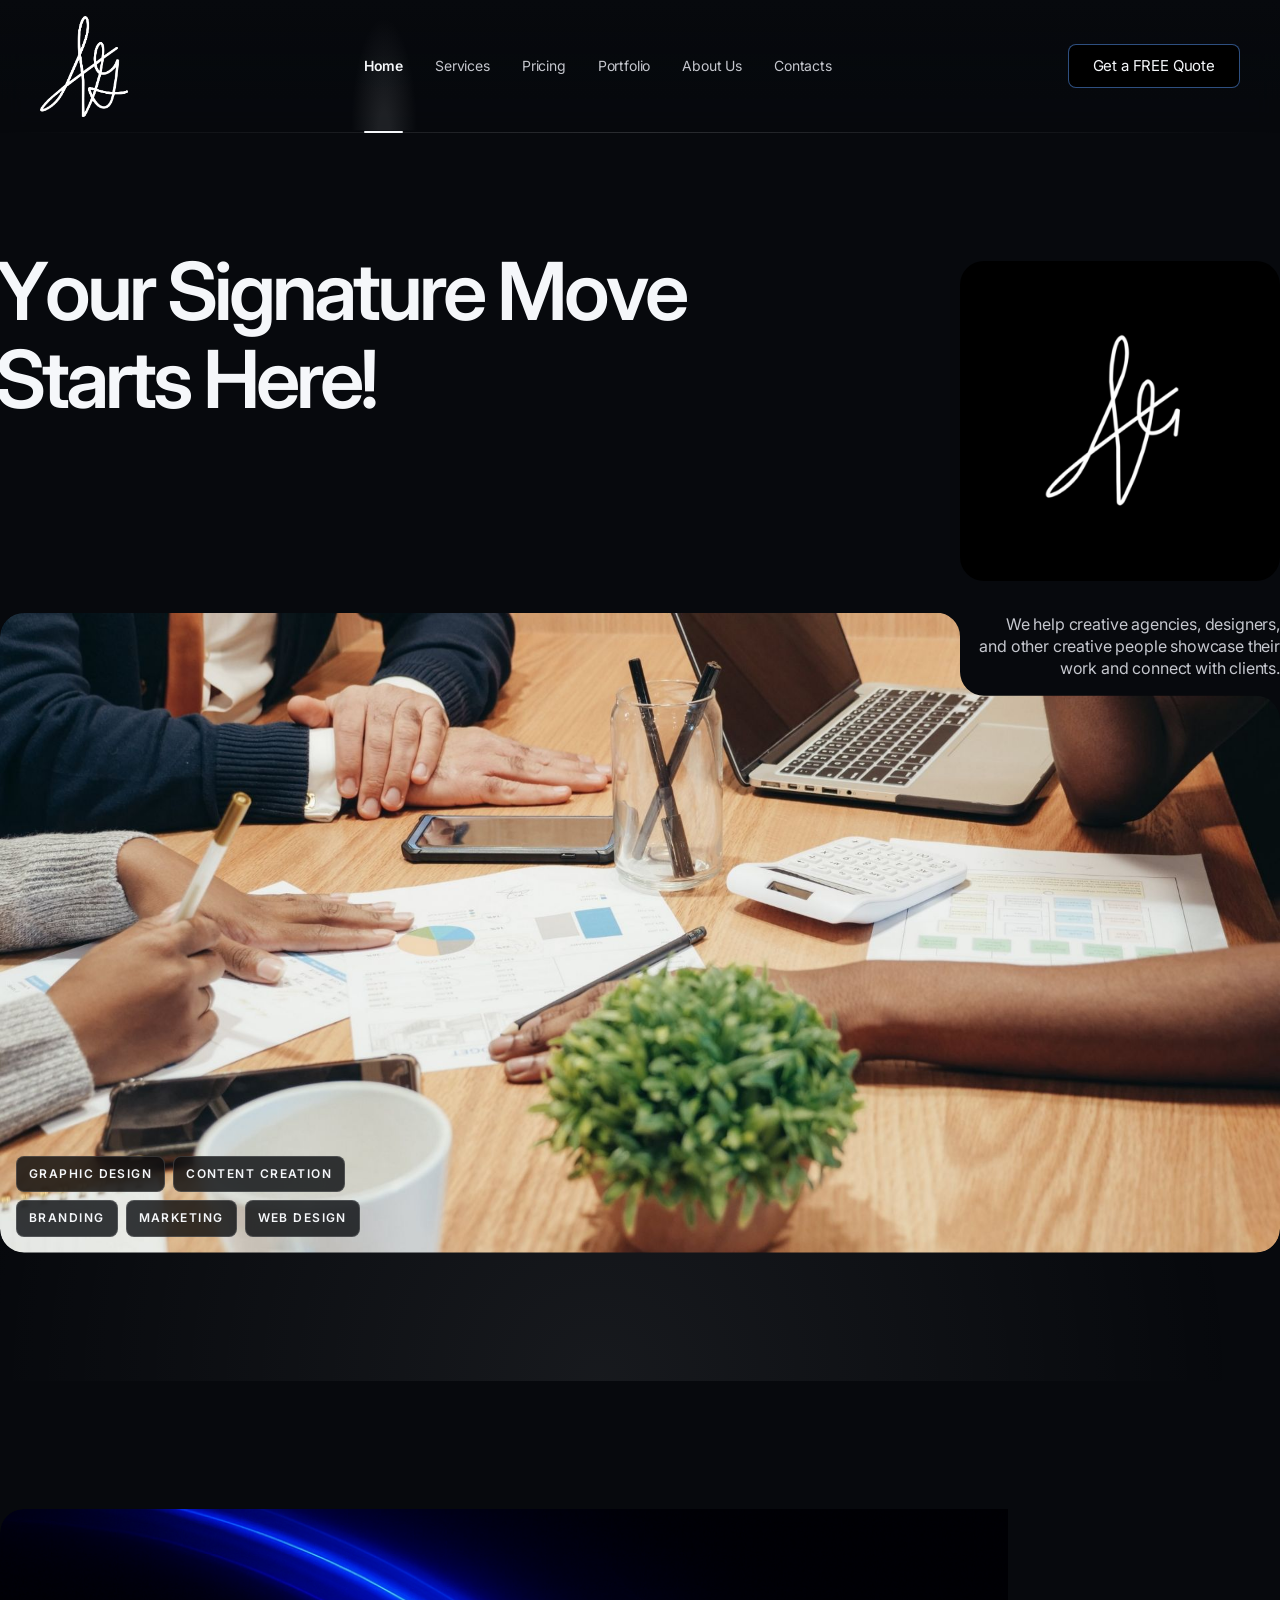
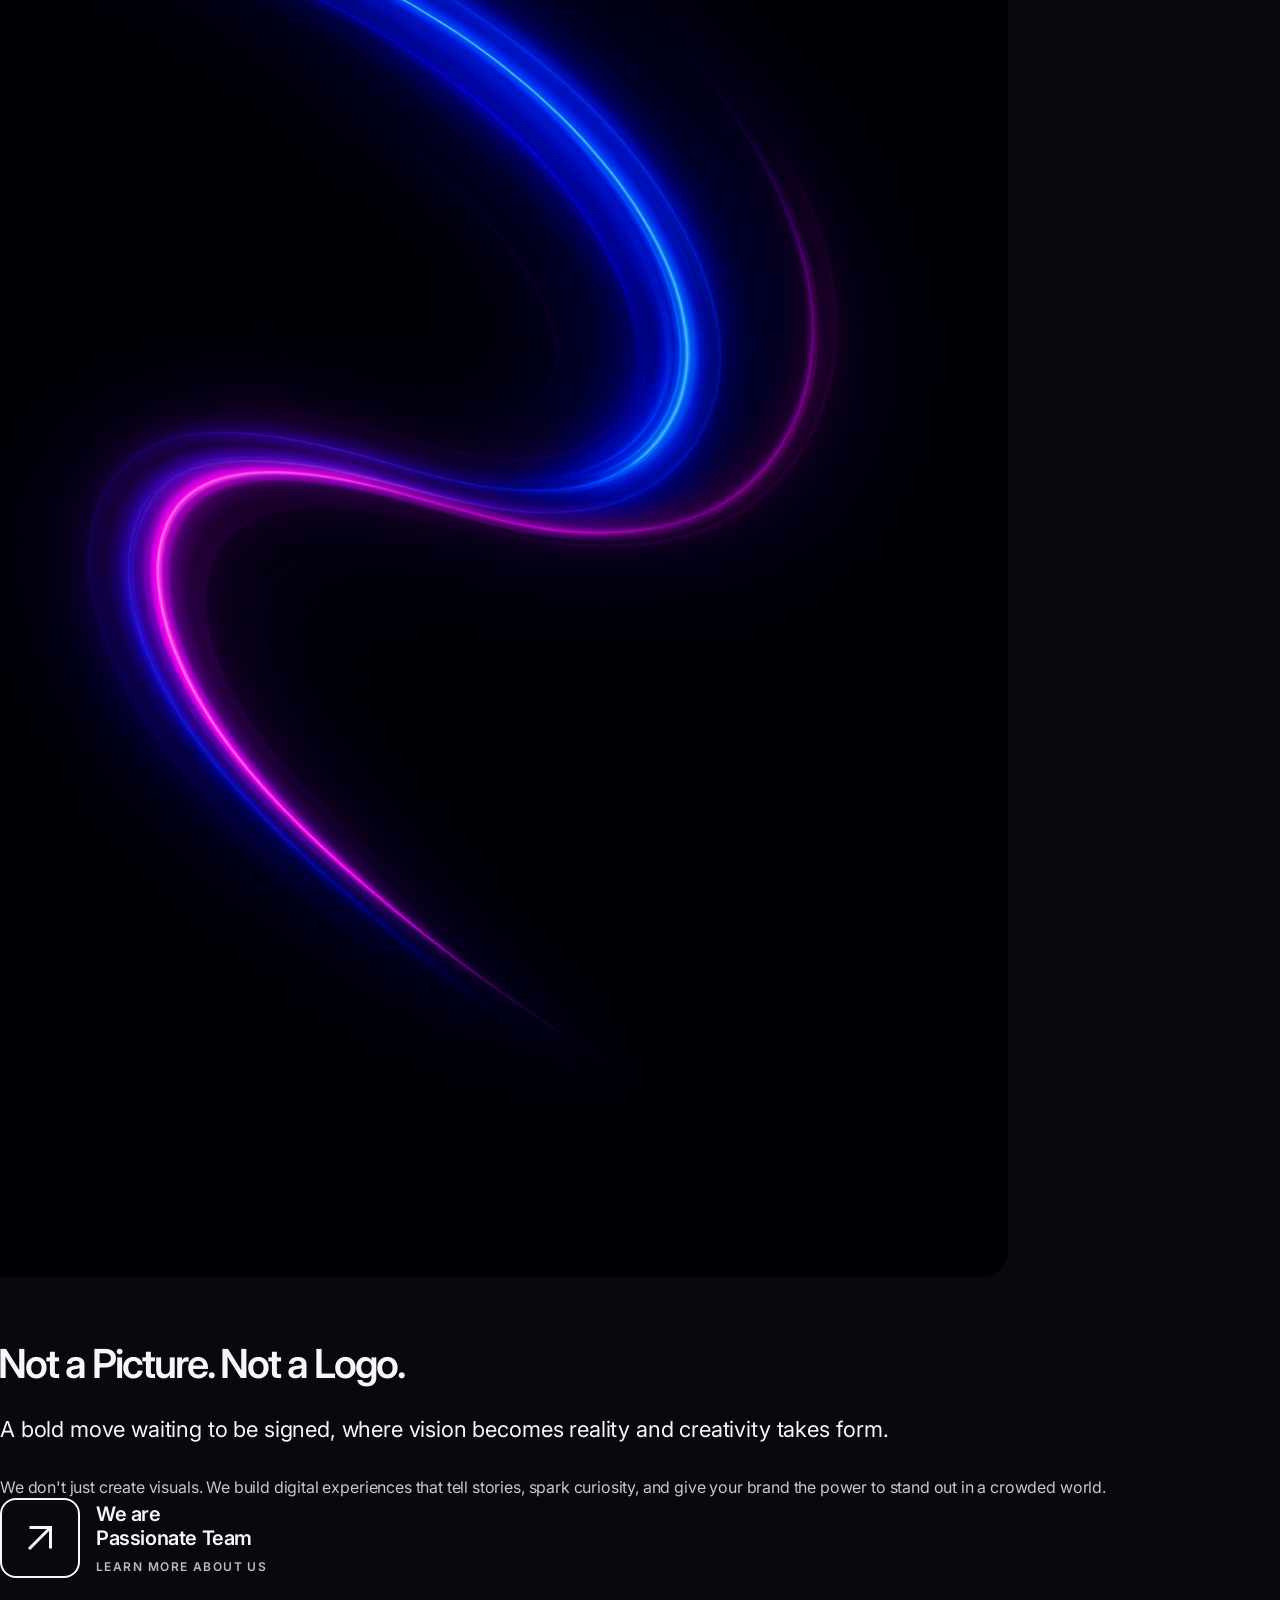
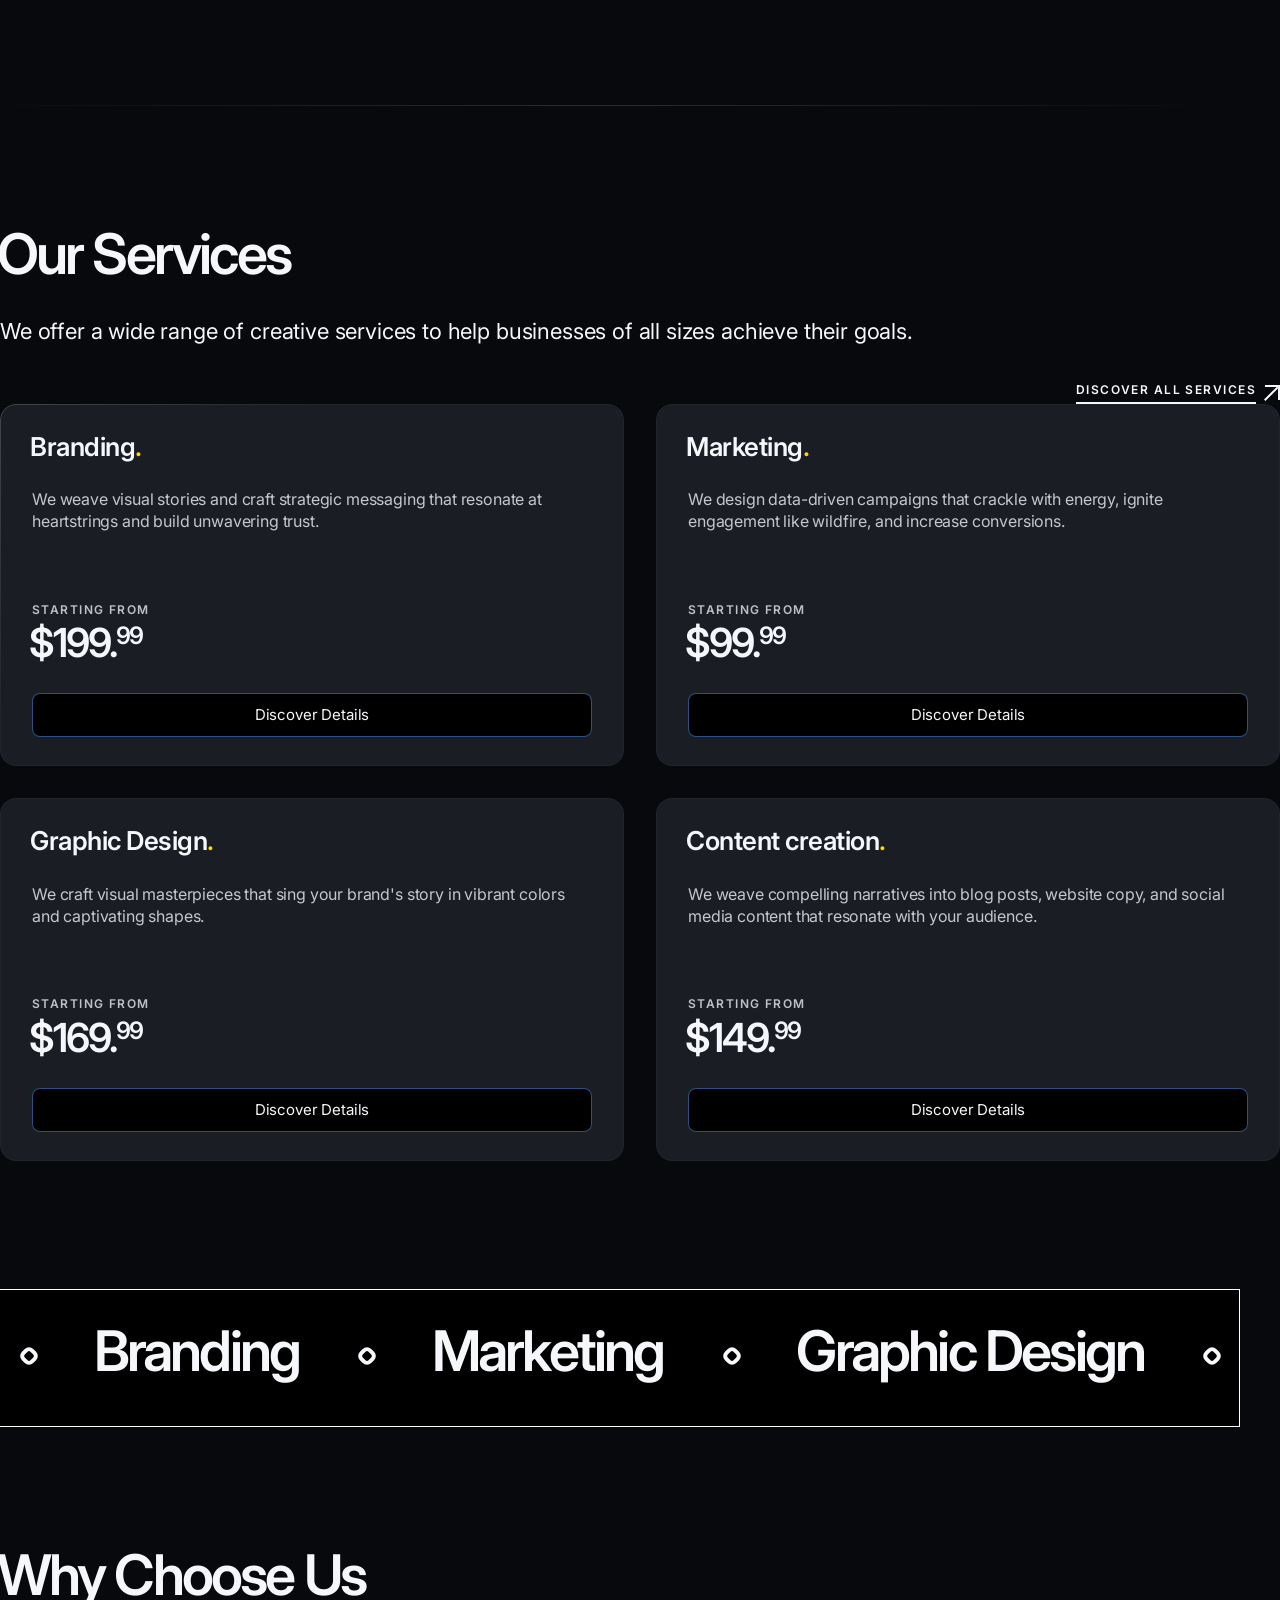
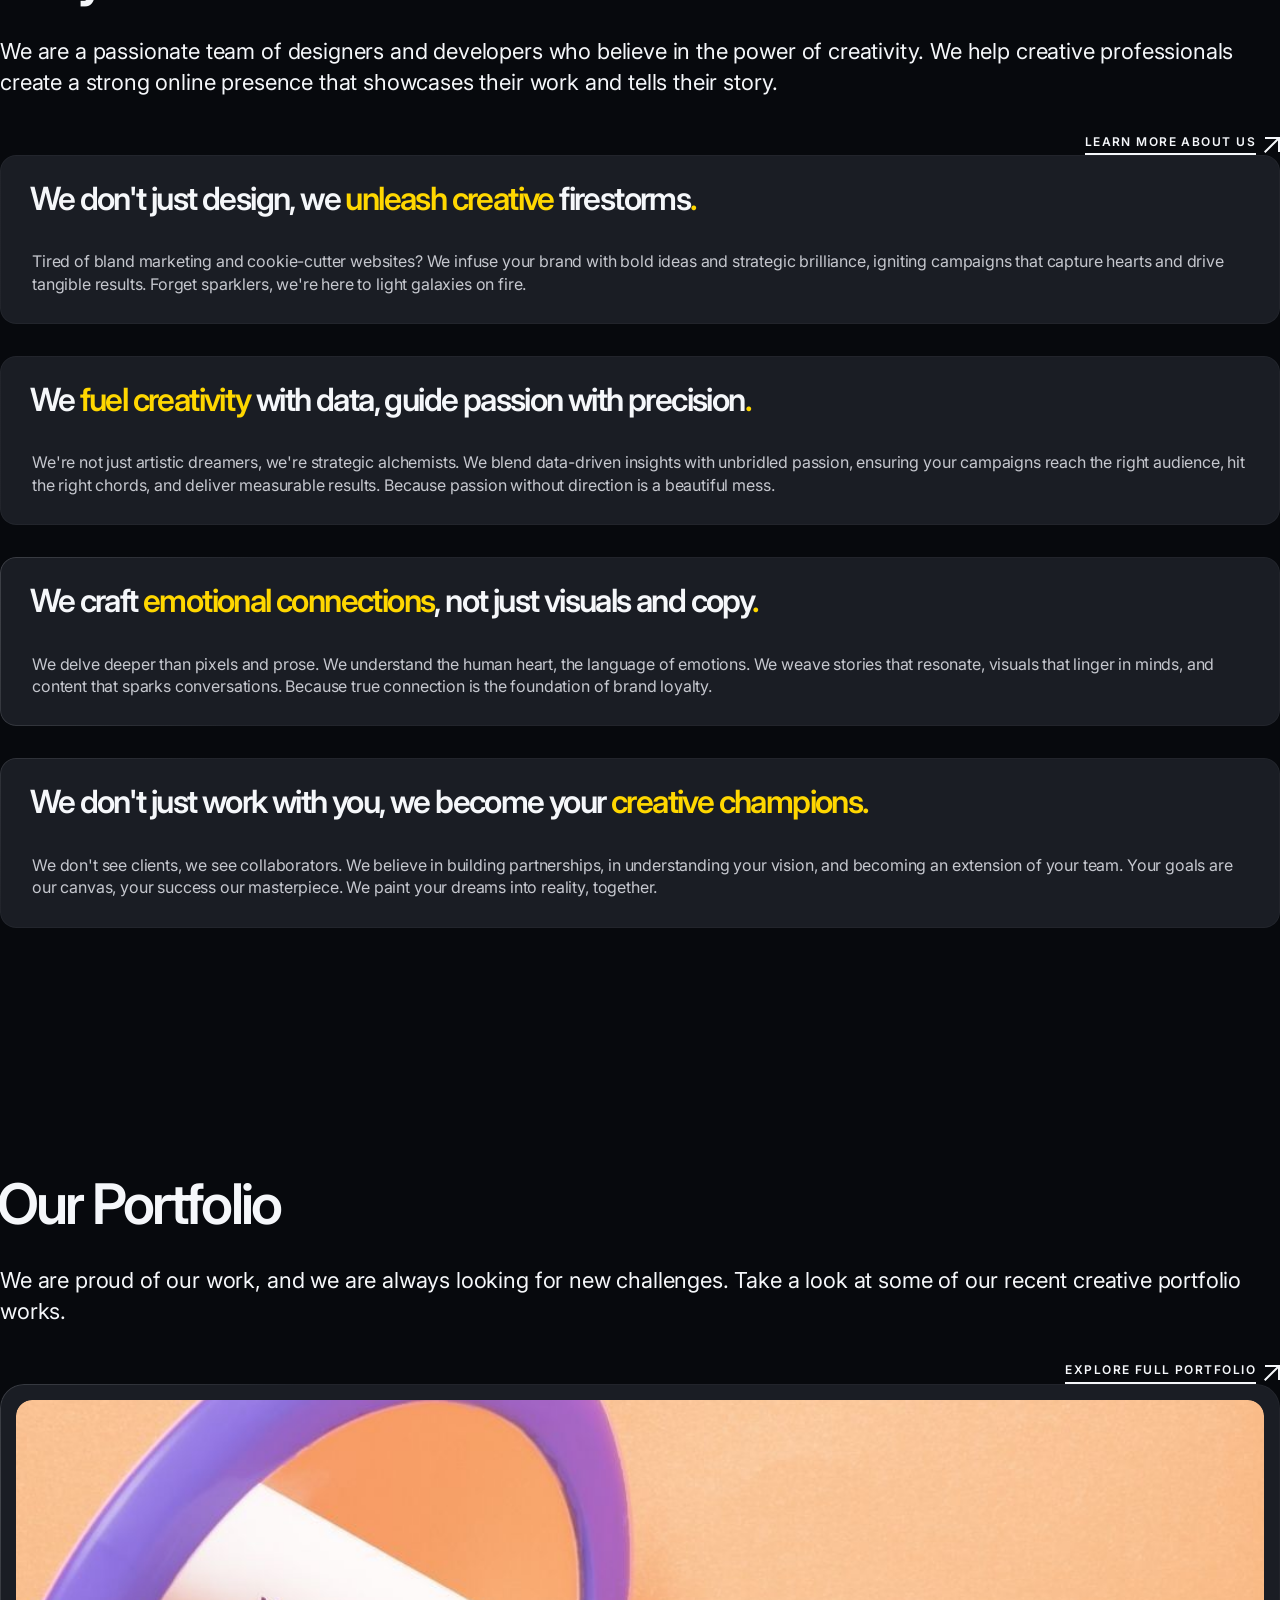
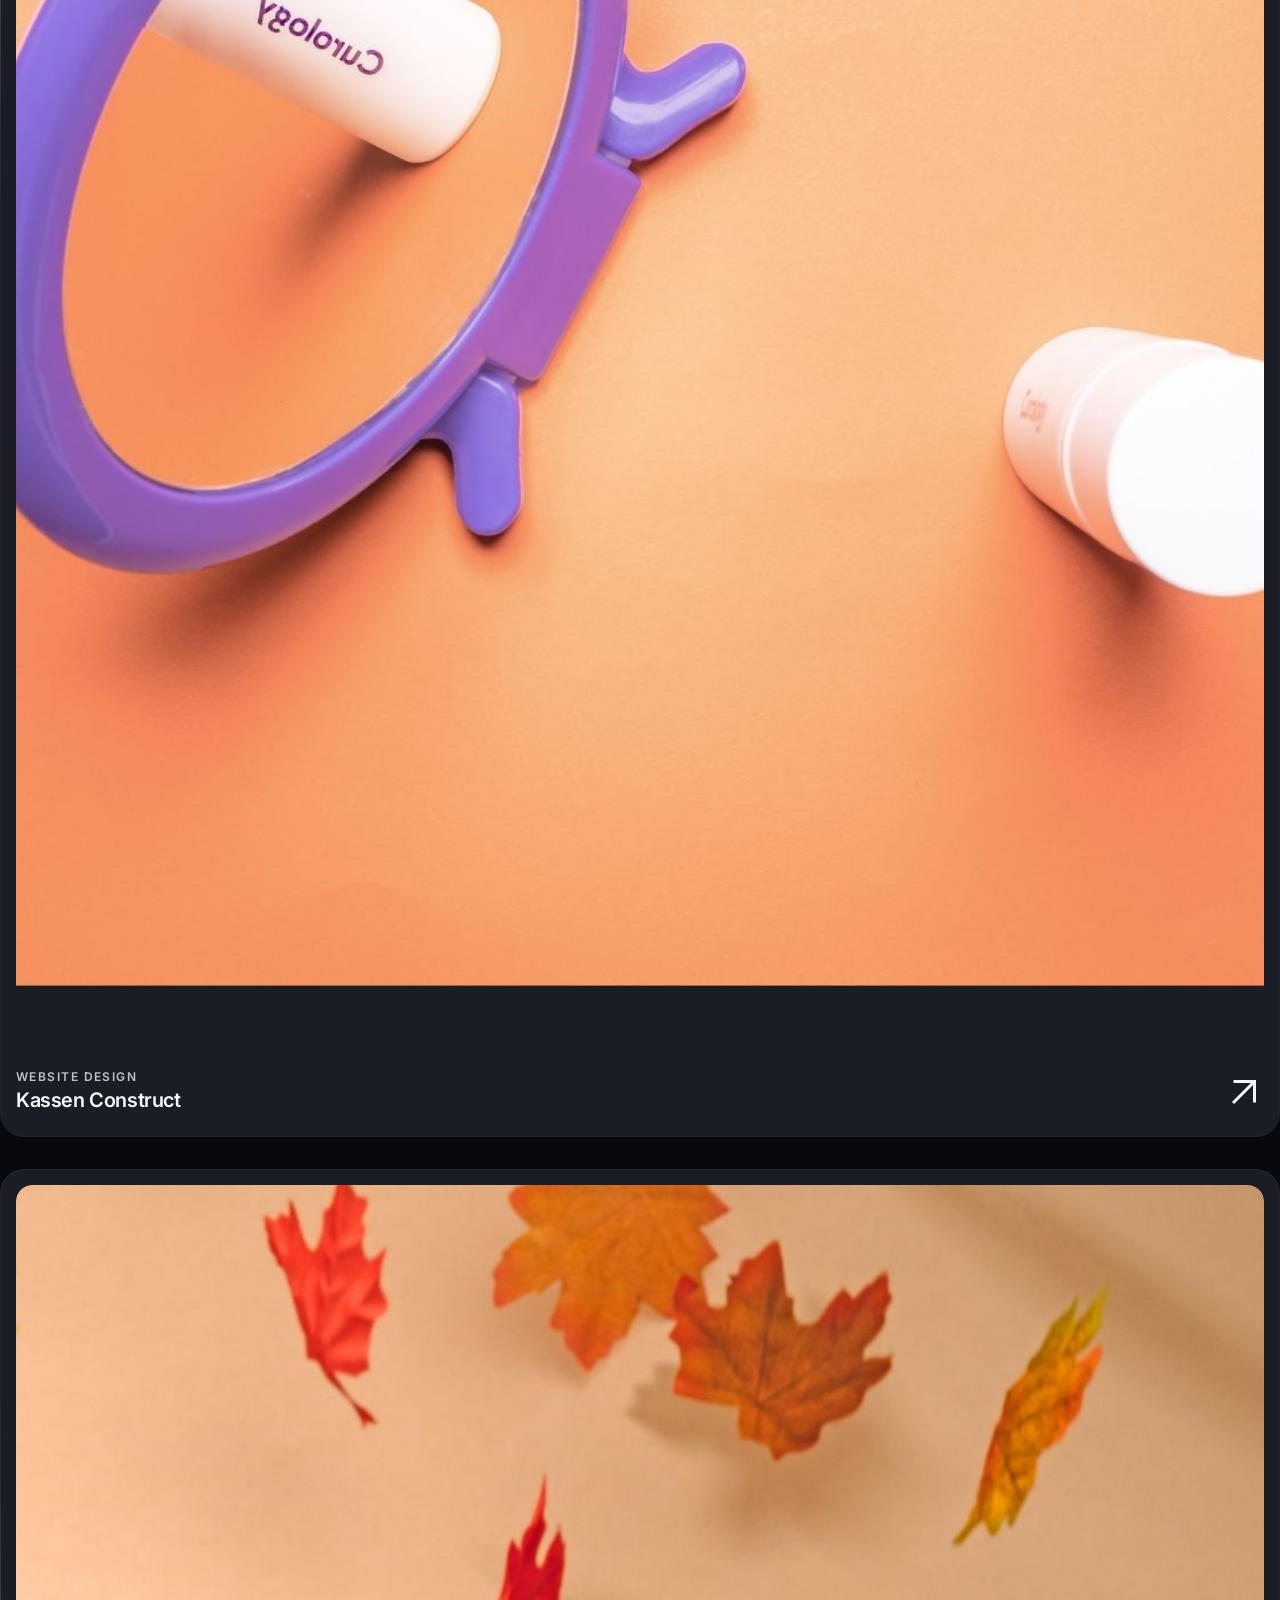
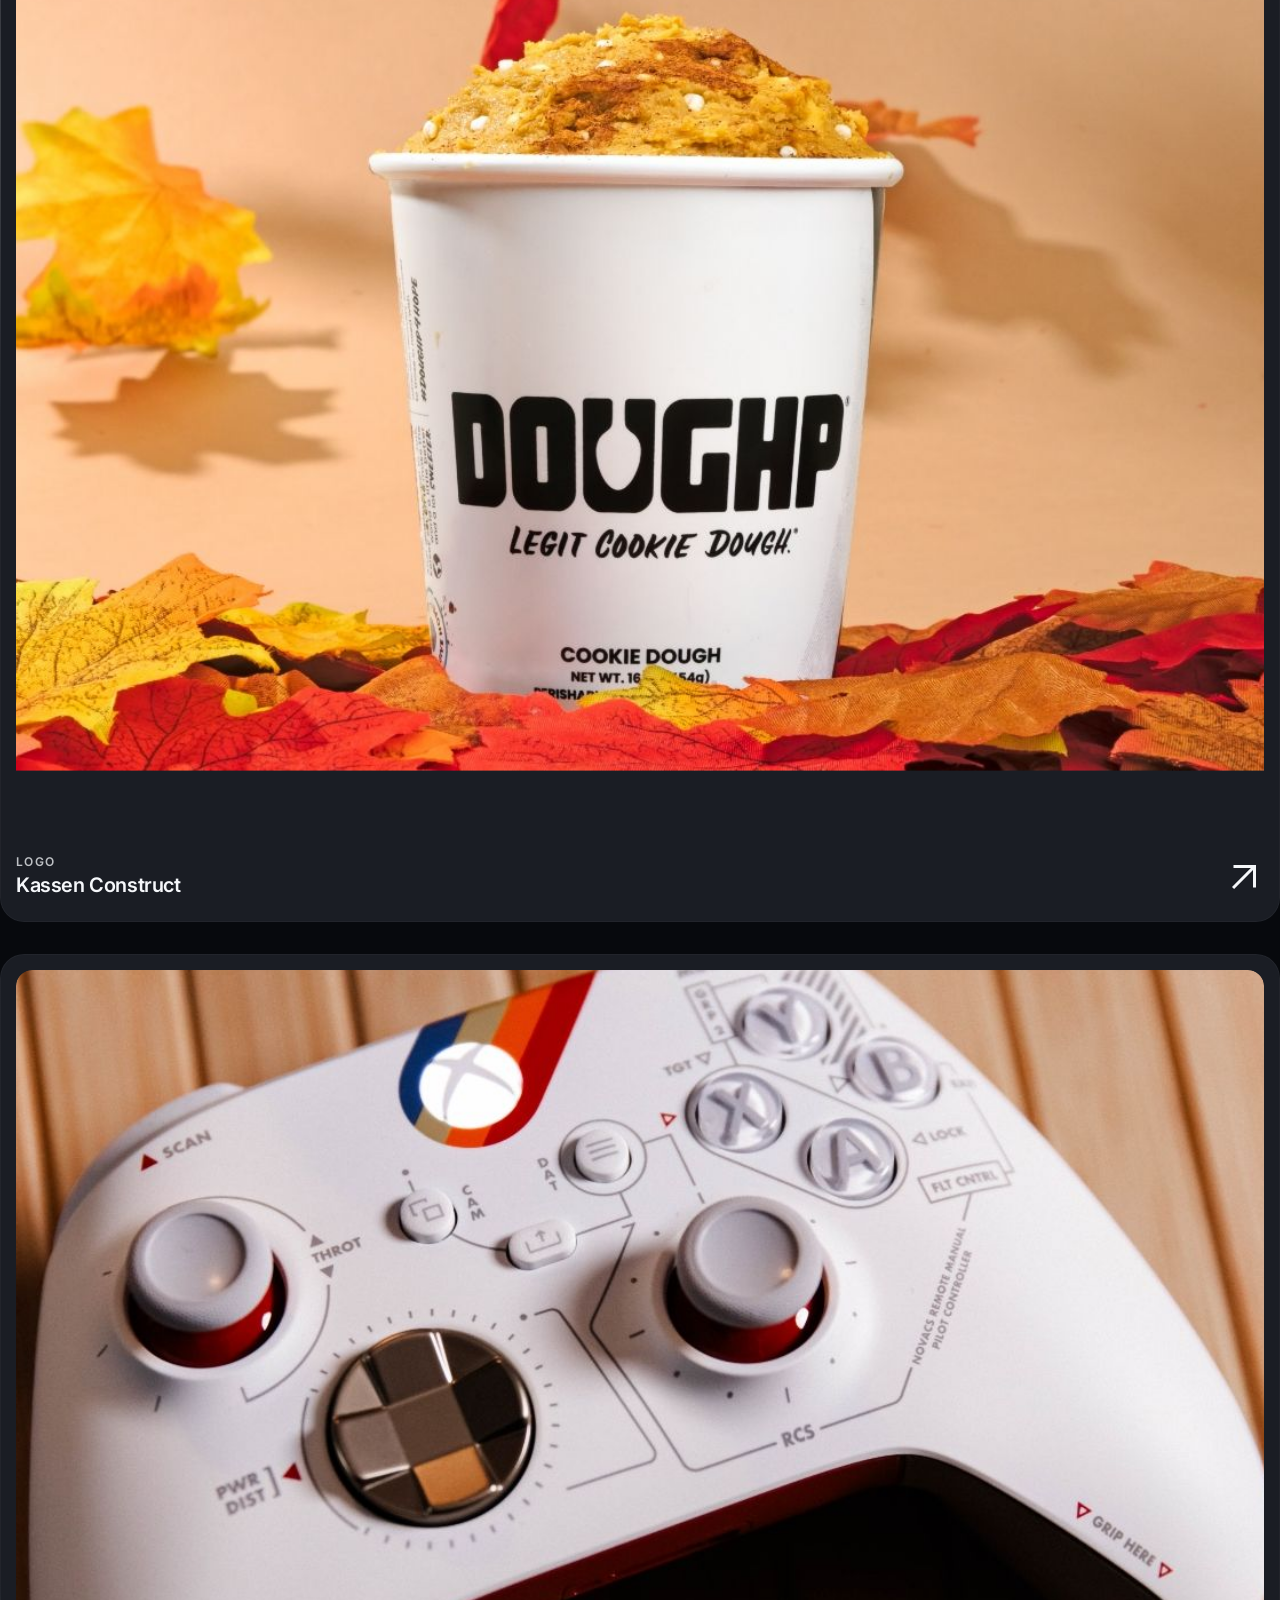
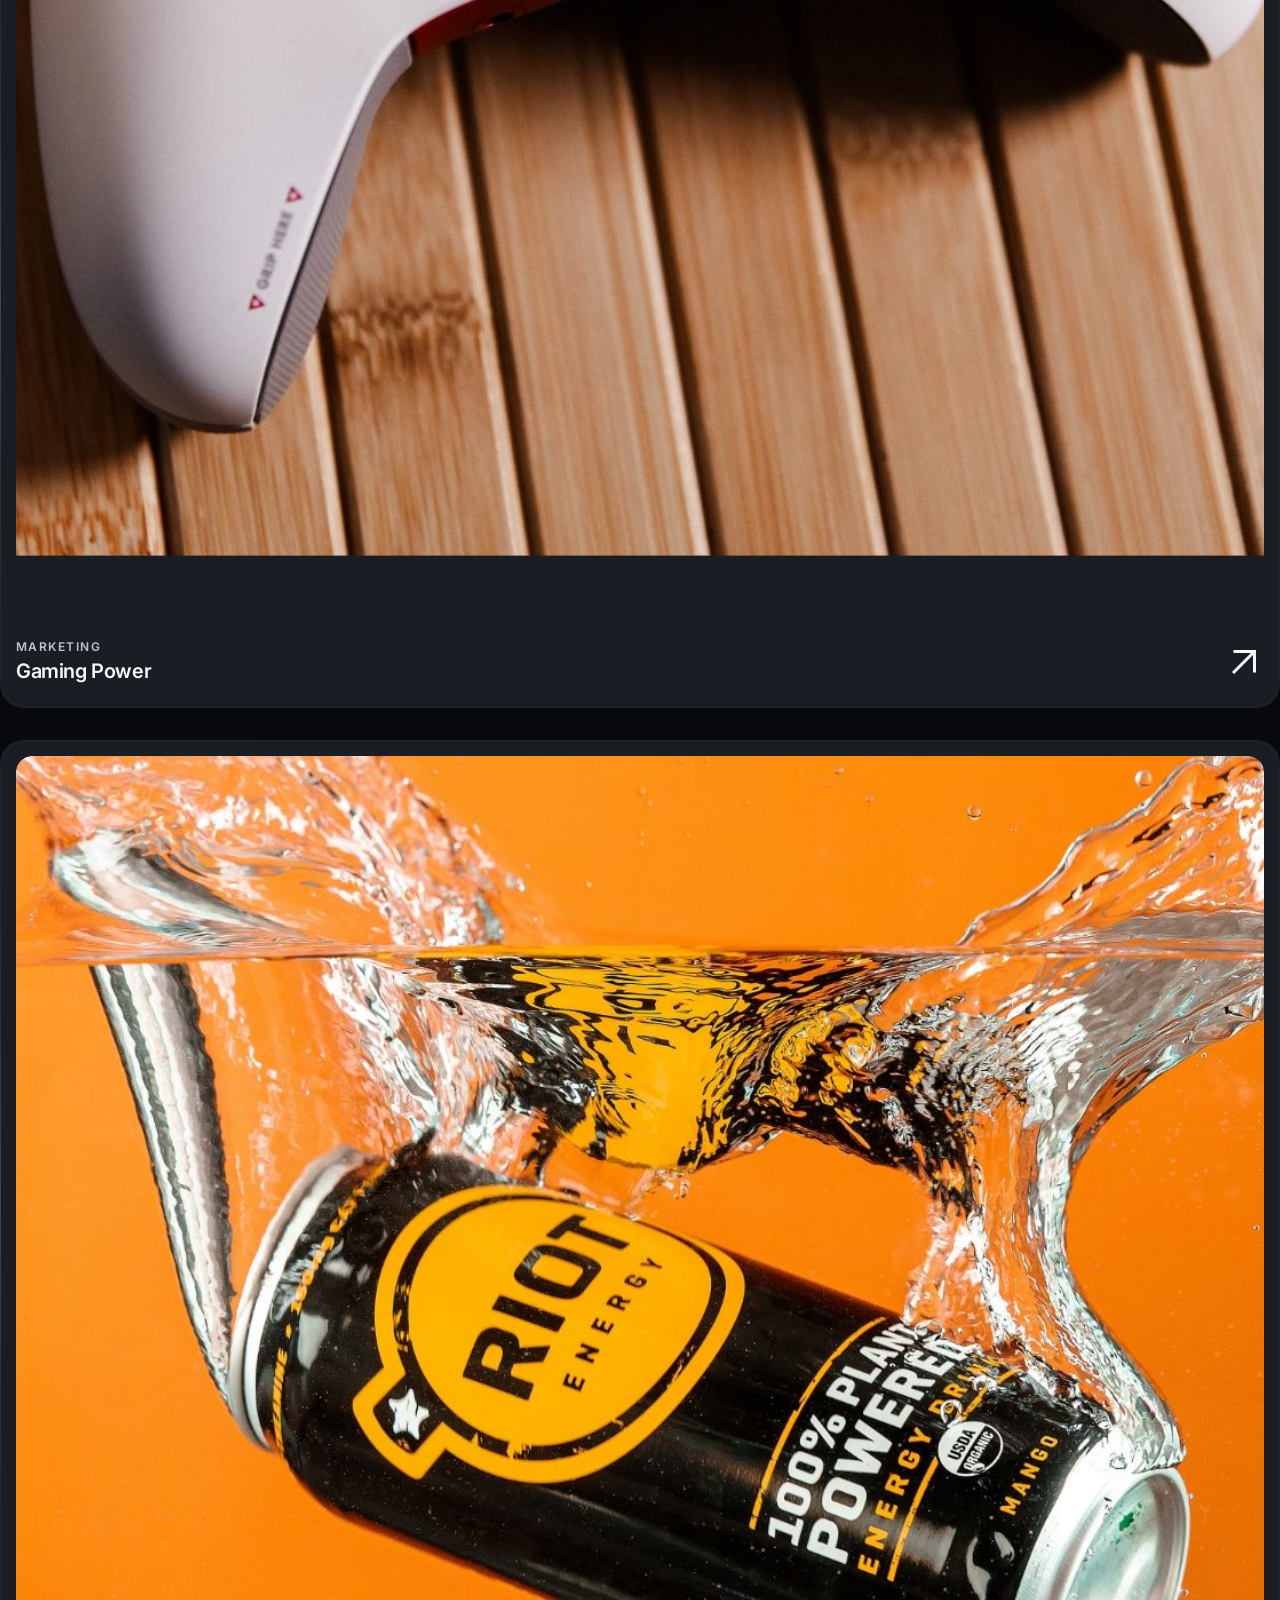
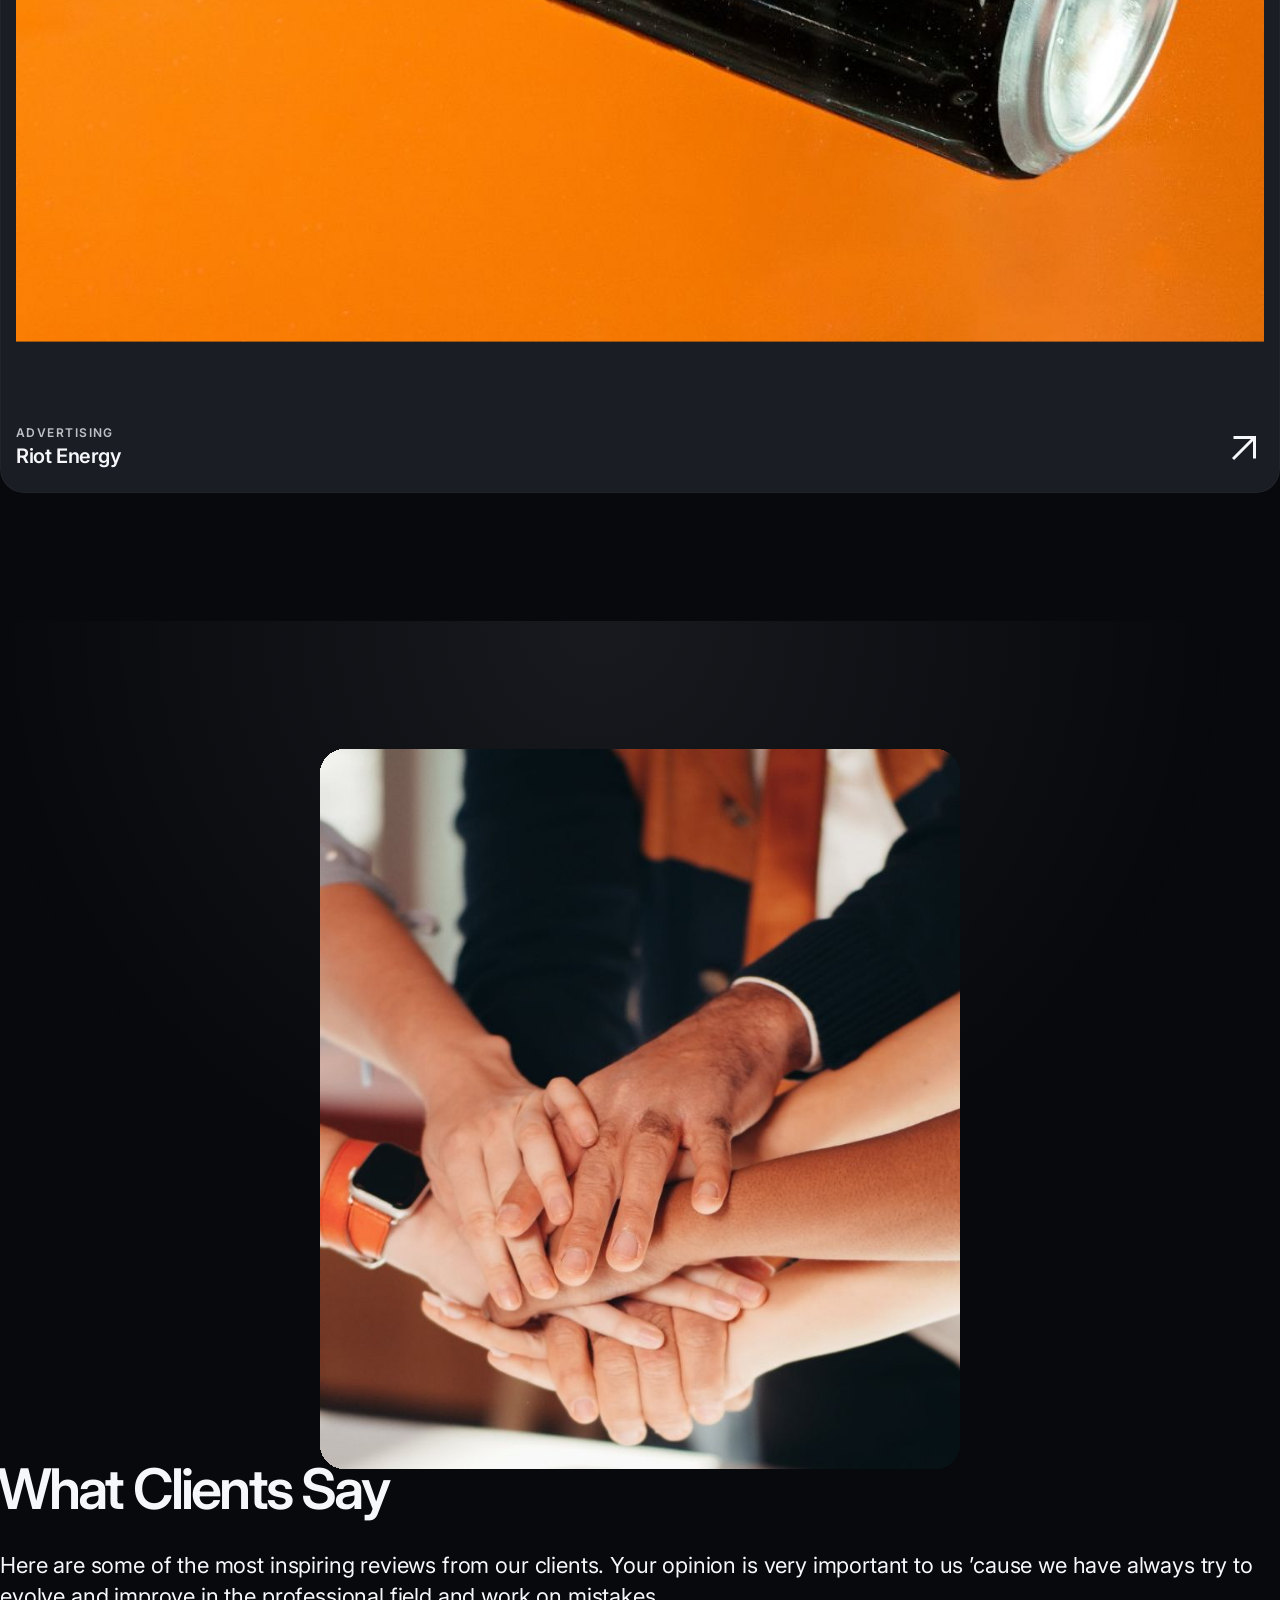
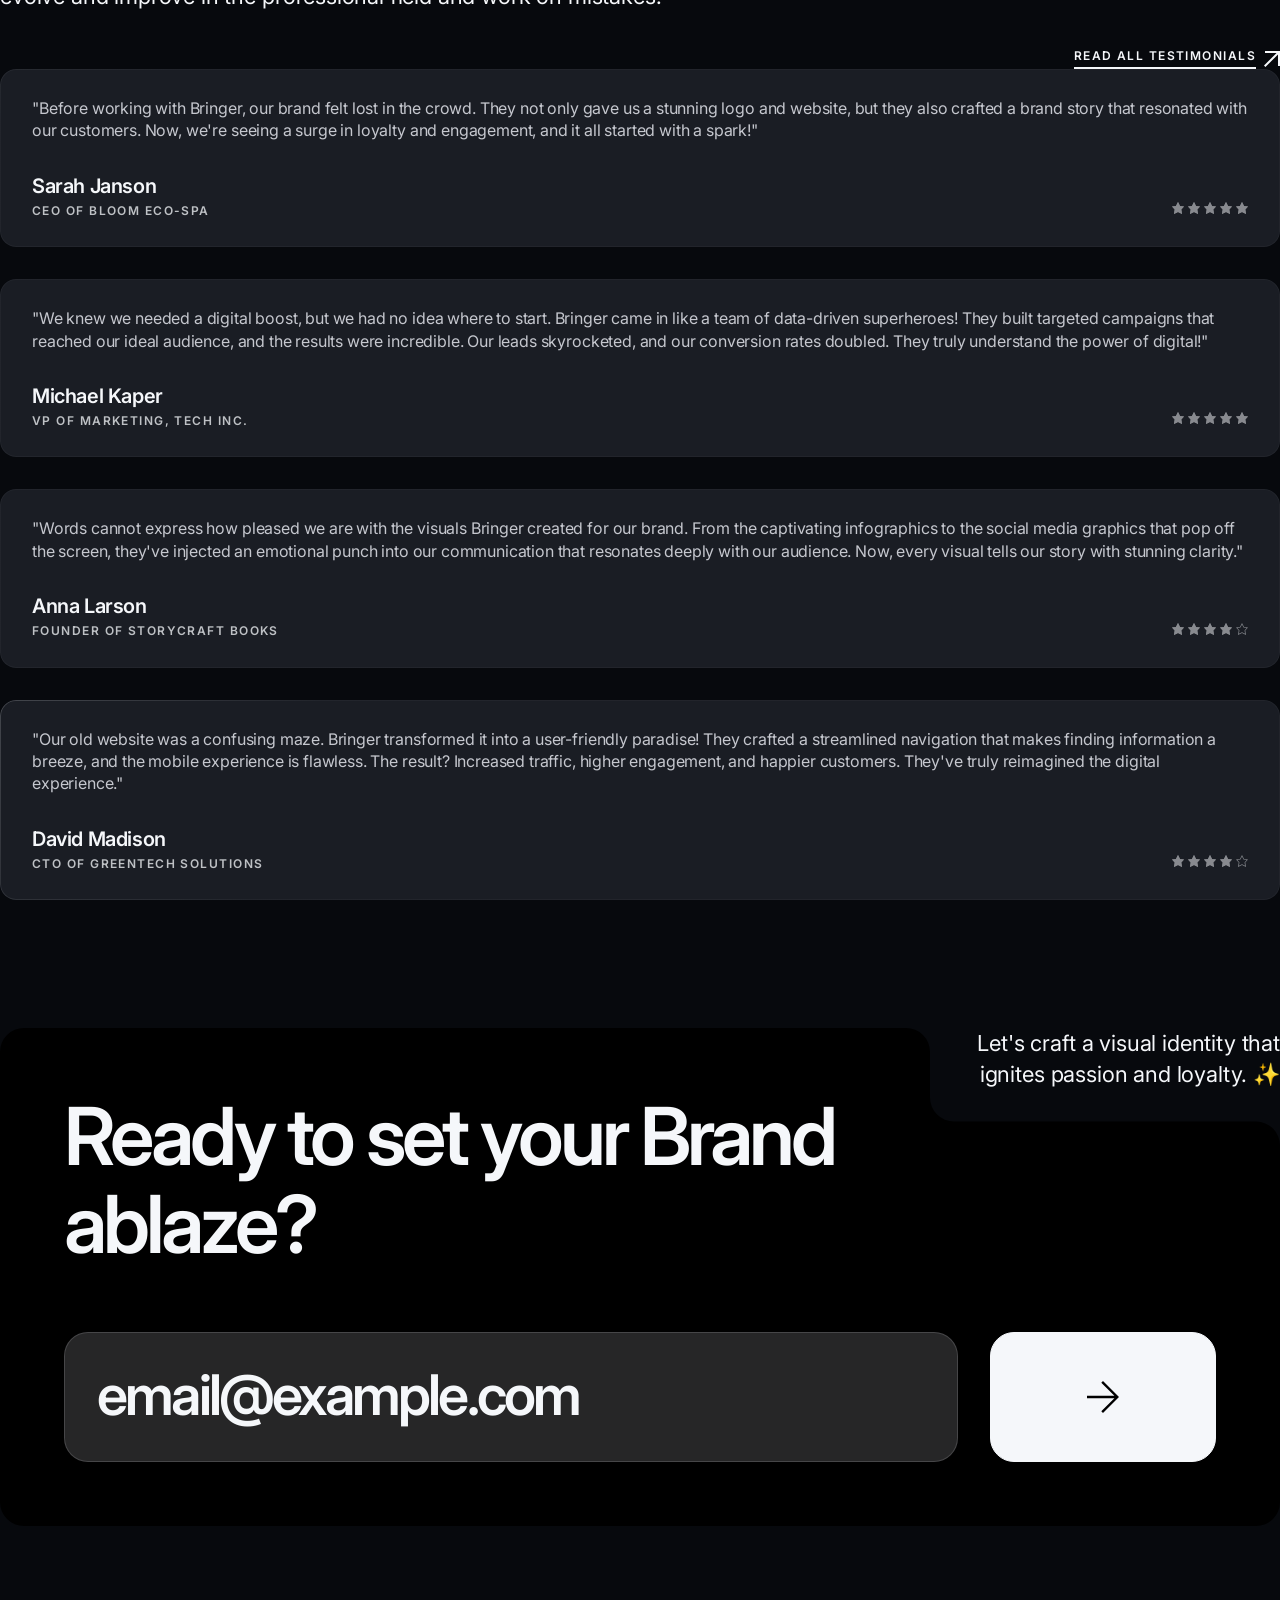
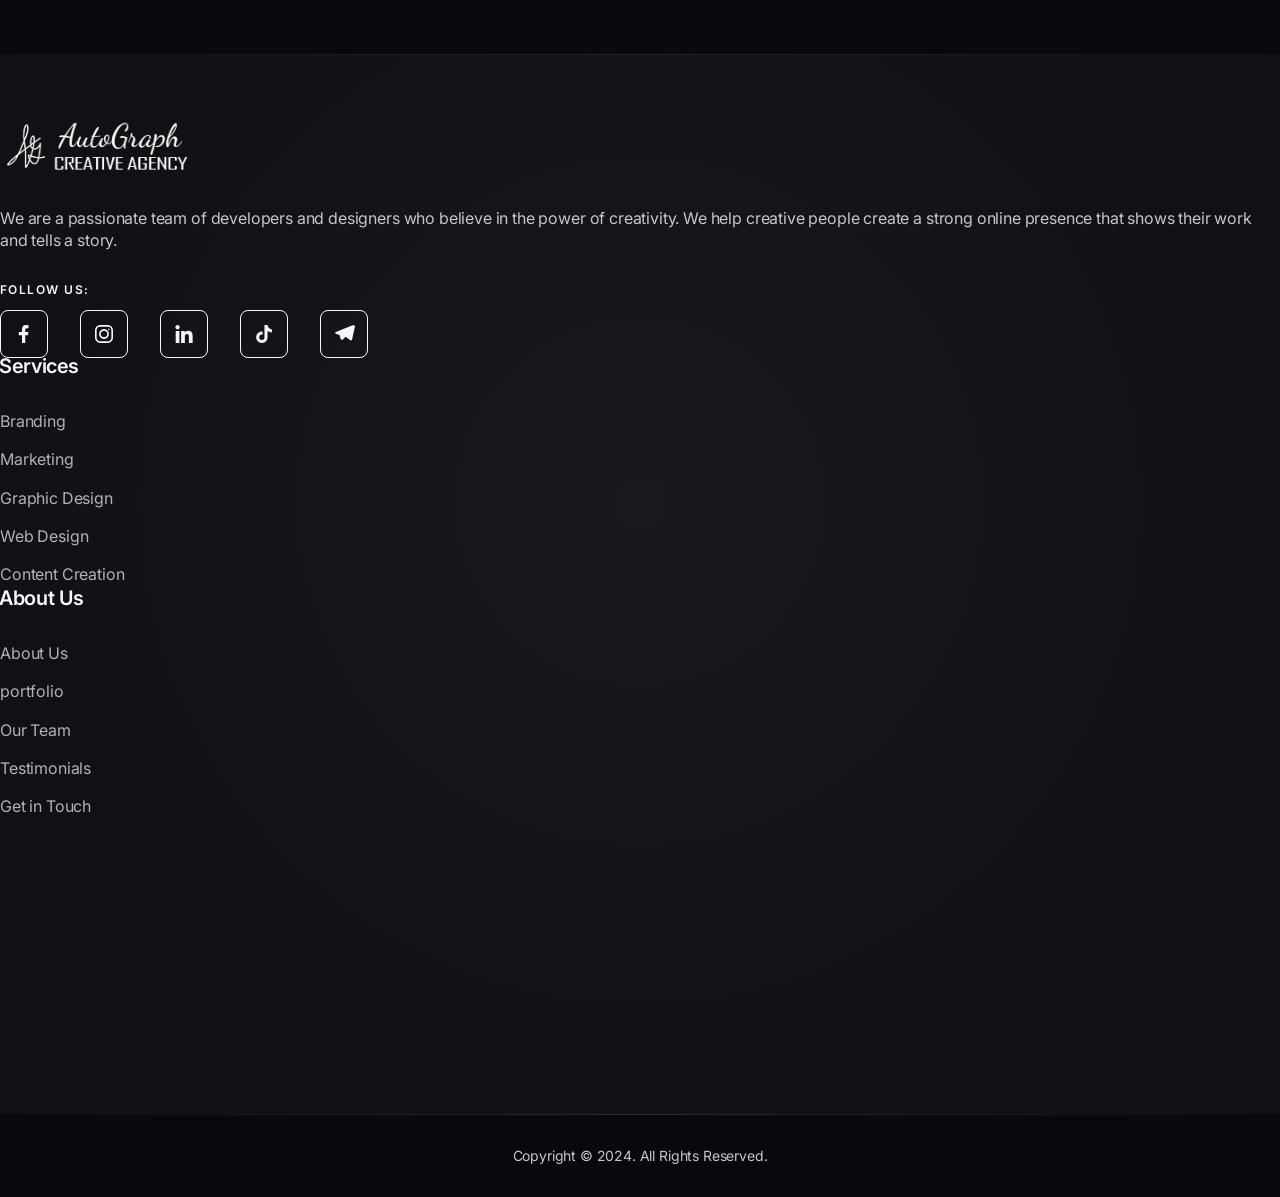
==== index.html @ 691fd1b6 "Rename home.html to index.html" ====
<!DOCTYPE html>
<html lang="en">

<head>
    <meta charset="UTF-8">
    <meta name="viewport" content="width=device-width, initial-scale=1.0">

    <!-- Page Title -->
    <title>Autograph Creative Agency | Your Signature Move Starts Here.</title>

    <!-- Google Fonts -->
    <link href="https://fonts.googleapis.com/css2?family=Inter:wght@400;600&amp;display=swap" rel="stylesheet">
    <!-- Config -->
    <link type="text/css" rel="stylesheet" href="css/config.css">
    <!-- Libraries -->
    <link type="text/css" rel="stylesheet" href="css/libs.css">
    <!-- Template Styles -->
    <link type="text/css" rel="stylesheet" href="css/style.css">
    <!-- Responsive -->
    <link type="text/css" rel="stylesheet" href="css/responsive.css">

    <!-- Favicon -->
    <link rel="apple-touch-icon" sizes="180x180" href="img/apple-touch-icon.png">
    <link rel="icon" type="image/png" sizes="32x32" href="img/favicon-32x32.png">
    <link rel="icon" type="image/png" sizes="16x16" href="img/favicon-16x16.png">
</head>
<body>
    <!-- Header -->
    <header id="bringer-header" class="is-frosted is-sticky" data-appear="fade-down" data-unload="fade-up">
        <!-- Desktop Header -->
        <div class="bringer-header-inner">
            <!-- Header Logo -->
            <div class="bringer-header-lp">
                <a href="index-2.html" class="bringer-logo">
                    <img src="img/AGC Logo Main White Sign.png" alt="agcreativeagency." width="88" height="24">
                </a>
            </div>
            <!-- Main Menu -->
            <div class="bringer-header-mp">
                <nav class="bringer-nav">
                    <ul class="main-menu" data-stagger-appear="fade-down" data-stagger-delay="75">
                        <li class="current-menu-parent">
                            <a href="#">Home</a>
                        </li>
                        
                        <li>
                            <a href="services.html">Services</a>
                            
                        </li>
                        <li>
                            <a href="pricing.html">Pricing</a>
                            
                        </li>
                        <li>
                            <a href="portfolio.html">Portfolio</a>
                        </li>
                        <li>
                            <a href="about-us.html">About Us</a>
                        </li>
                        <li>
                            <a href="contacts.html">Contacts</a>
                        </li>
                    </ul>
                </nav>
            </div>
            <!-- Header Button -->
            <div class="bringer-header-rp">
                <a href="contacts.html" class="bringer-button">Get a FREE Quote</a>
            </div>
        </div>
        <!-- Mobile Header -->
        <div class="bringer-mobile-header-inner">
            <a href="index.html" class="bringer-logo">
                <img src="img/AGC Logo Main White Sign.png" alt="agcreativeagency." width="88" height="24">
            </a>
            <a href="#" class="bringer-mobile-menu-toggler">
                <i class="bringer-menu-toggler-icon">
                    <span></span>
                    <span></span>
                    <span></span>
                </i>
            </a>
        </div>
    </header>

    <!-- Page Main -->
    <main id="bringer-main">
        <div class="stg-container">
            <!-- Hero Section -->
            <section class="backlight-bottom">
                <div class="bringer-hero-block bringer-hero-type03">
                    <!-- Main Row -->
                    <div class="bringer-hero-title-wrap">
                        <!-- Title -->
                        <h1 class="bringer-page-title" data-split-appear="fade-up" data-split-delay="100" data-split-by="line" data-split-unload="fade-up">Your Signature Move Starts Here!</h1>
                        <!-- Additional Media -->
                        <div class="stg-m-hide" data-appear="fade-left" data-unload="fade-right">
                            <img class="bringer-lazy" src="img/AGC Logo video.gif" data-src="img/AGC Logo video.gif" alt="Bringer" width="550" height="316">
                        </div>
                    </div>

                    <!-- Masked Media Container -->
                    <div class="bringer-hero-media-wrap bringer-masked-block">
                        <!-- Masked Media -->
                        <div class="bringer-hero-media bringer-masked-media" data-appear="fade-right" data-unload="fade-left" data-delay="150" data-threshold="0">
                            <video src="video/home03.mp4" poster="img/home/home03-hero2.jpg" playsinline muted loop autoplay></video>
                        </div>
                        <!-- Content -->
                        <div class="bringer-hero-media-content bringer-masked-content at-top-right">
                            <div class="bringer-hero-media-content-inner m-align-center" data-appear="fade-left" data-unload="fade-right" data-delay="100" data-threshold="0">
                                We help creative agencies, designers, and other creative people showcase their work and connect with clients.
                            </div>
                        </div>
                        <!-- Tags List -->
                        <ul class="bringer-tags-list" data-unload="fade-left" data-delay="150">
                            <li data-appear="fade-up" data-delay="400">
                                <a href="services.html">Graphic Design</a>
                            </li>
                            <li data-appear="fade-up" data-delay="450">
                                <a href="services.html">Content Creation</a>
                            </li>
                            <li data-appear="fade-up" data-delay="200">
                                <a href="services.html">Branding</a>
                            </li>
                            <li data-appear="fade-up" data-delay="250">
                                <a href="services.html">Marketing</a>
                            </li>
                            <li data-appear="fade-up" data-delay="300">
                                <a href="services.html">Web Design</a>
                            </li>
                        </ul>
                    </div>
                </div><!---hero-block -->
            </section>

            <!-- Section: About -->
            <section class="divider-bottom">
                <div class="stg-row stg-large-gap stg-m-normal-gap">
                    <div class="stg-col-6 stg-tp-bottom-gap-l stg-m-bottom-gap">
                        <div class="bringer-parallax-media" data-appear="fade-right" data-unload="fade-left">
                            <img src="img/about.png" data-src="img/about.png" alt="About Us" class="bringer-lazy" width="960" height="960">
                        </div>
                    </div>
                    <div class="stg-col-6 stg-vertical-space-between" data-appear="fade-left" data-unload="fade-right">
                        <div>
                            <h3>Not a Picture. Not a Logo.</h3>
                            <p class="bringer-large-text">A bold move waiting to be signed, where vision becomes reality and creativity takes form.</p>
                            <p>We don't just create visuals. We build digital experiences that tell stories, spark curiosity, and give your brand the power to stand out in a crowded world.</p>
                        </div>
                        <a href="about-us.html" class="bringer-icon-link" data-appear="fade-left">
                            <div class="bringer-icon-wrap">
                                <i class="bringer-icon bringer-icon-explore"></i>
                            </div>
                            <div class="bringer-icon-link-content">
                                <h6>
                                    We are
                                    <br>
                                    Passionate Team
                                </h6>
                                <span class="bringer-label">Learn More About Us</span>
                            </div>
                        </a><!-- .bringer-icon-link -->
                    </div>
                </div><!-- .stg-row -->
            </section>

            <!-- Section: Services -->
            <section>
                <div class="stg-row">
                    <div class="stg-col-4 stg-tp-bottom-gap-l" data-unload="fade-left">
                        <div class="bringer-sticky-block">
                            <h2>Our Services</h2>
                            <p class="bringer-large-text">We offer a wide range of creative services to help businesses of all sizes achieve their goals.</p>
                            <div class="align-right">
                                <a href="services.html" class="bringer-arrow-link">Discover all Services</a>
                            </div>
                        </div>
                    </div>
                    <div class="stg-col-8">
                        <div class="bringer-grid-2cols" data-stagger-appear="zoom-in" data-stagger-unload="zoom-out" data-threshold="0.5" data-stagger-delay="150">
                            <!-- Price Card -->
                            <div class="bringer-price-card-item bringer-block">
                                <div class="bringer-price-card-title">
                                    <h5>Branding<span class="bringer-accent">.</span></h5>
                                    <p>We weave visual stories and craft strategic messaging that resonate at heartstrings and build unwavering trust.</p>
                                </div>
                                <div class="bringer-price-card-footer">
                                    <span class="bringer-label">Starting from</span>
                                    <div class="bringer-price">$199.<sup>99</sup></div>
                                    <a href="pricing.html" class="bringer-button is-fullwidth">Discover Details</a>
                                </div>
                            </div><!-- .bringer-block -->
                                                        
                            <!-- Price Card -->
                            <div class="bringer-price-card-item bringer-block">
                                <div class="bringer-price-card-title">
                                    <h5>Marketing<span class="bringer-accent">.</span></h5>
                                    <p>We design data-driven campaigns that crackle with energy, ignite engagement like wildfire, and increase conversions.</p>
                                </div>
                                <div class="bringer-price-card-footer">
                                    <span class="bringer-label">Starting from</span>
                                    <div class="bringer-price">$99.<sup>99</sup></div>
                                    <a href="pricing.html" class="bringer-button is-fullwidth">Discover Details</a>
                                </div>
                            </div><!-- .bringer-block -->
                                                        
                            <!-- Price Card -->
                            <div class="bringer-price-card-item bringer-block">
                                <div class="bringer-price-card-title">
                                    <h5>Graphic Design<span class="bringer-accent">.</span></h5>
                                    <p>We craft visual masterpieces that sing your brand's story in vibrant colors and captivating shapes.</p>
                                </div>
                                <div class="bringer-price-card-footer">
                                    <span class="bringer-label">Starting from</span>
                                    <div class="bringer-price">$169.<sup>99</sup></div>
                                    <a href="pricing.html" class="bringer-button is-fullwidth">Discover Details</a>
                                </div>
                            </div><!-- .bringer-block -->
                                                        
                            <!-- Price Card -->
                            <div class="bringer-price-card-item bringer-block">
                                <div class="bringer-price-card-title">
                                    <h5>Content creation<span class="bringer-accent">.</span></h5>
                                    <p>We weave compelling narratives into blog posts, website copy, and social media content that resonate with your audience.</p>
                                </div>
                                <div class="bringer-price-card-footer">
                                    <span class="bringer-label">Starting from</span>
                                    <div class="bringer-price">$149.<sup>99</sup></div>
                                    <a href="pricing.html" class="bringer-button is-fullwidth">Discover Details</a>
                                </div>
                            </div><!-- .bringer-block -->
                        </div><!-- .bringer-grid -->
                    </div>
                </div>
            </section>

            <!-- Section: Marquee -->
            <section class="is-fullwidth is-stretched" data-padding="none">
                <div class="bringer-marquee" data-speed="5000">
                    <div class="bringer-marquee-inner">
                        <ul class="bringer-marquee-list">
                            <li>
                                <h2>Branding</h2>
                            </li>
                            <li>
                                <h2>Marketing</h2>
                            </li> 
                            <li>
                                <h2>Graphic Design</h2>
                            </li>
                            <li>
                                <h2>Web Design</h2>
                            </li>
                            <li>
                                <h2>UX/UI</h2>
                            </li>
                        </ul>
                    </div><!-- .bringer-marquee-inner -->
                </div><!-- .bringer-marquee -->
            </section>

            <!-- Section: Why Choose Us -->
            <section>
                <div class="stg-row stg-large-gap">
                    <div class="stg-col-6 stg-tp-bottom-gap-l" data-unload="fade-left">
                        <div class="bringer-sticky-block">
                            <h2>Why Choose Us</h2>
                            <p class="bringer-large-text">We are a passionate team of designers and developers who believe in the power of creativity. We help creative professionals create a strong online presence that showcases their work and tells their story.</p>
                            <div class="align-right">
                                <a href="about-us.html" class="bringer-arrow-link">Learn More About Us</a>
                            </div>
                        </div>
                    </div>
                    <div class="stg-col-6">
                        <div class="bringer-grid-1col stg-normal-gap" data-stagger-appear="zoom-in" data-stagger-unload="zoom-out" data-threshold="0.5" data-stagger-delay="150">
                            <!-- Card Item -->
                            <div class="bringer-block">
                                <h4>We don't just design, we <span class="bringer-accent">unleash creative</span> firestorms<span class="bringer-accent">.</span></h4>
                                <p>Tired of bland marketing and cookie-cutter websites? We infuse your brand with bold ideas and strategic brilliance, igniting campaigns that capture hearts and drive tangible results. Forget sparklers, we're here to light galaxies on fire.</p>
                            </div><!-- .bringer-block -->
                                                        
                            <!-- Card Item -->
                            <div class="bringer-block">
                                <h4>We <span class="bringer-accent">fuel creativity</span> with data, guide passion with precision<span class="bringer-accent">.</span></h4>
                                <p>We're not just artistic dreamers, we're strategic alchemists. We blend data-driven insights with unbridled passion, ensuring your campaigns reach the right audience, hit the right chords, and deliver measurable results. Because passion without direction is a beautiful mess.</p>
                            </div><!-- .bringer-block -->
                                                        
                            <!-- Card Item -->
                            <div class="bringer-block">
                                <h4>We craft <span class="bringer-accent">emotional connections</span>, not just visuals and copy<span class="bringer-accent">.</span></h4>
                                <p>We delve deeper than pixels and prose. We understand the human heart, the language of emotions. We weave stories that resonate, visuals that linger in minds, and content that sparks conversations. Because true connection is the foundation of brand loyalty.</p>
                            </div><!-- .bringer-block -->
                                                        
                            <!-- Card Item -->
                            <div class="bringer-block">
                                <h4>We don't just work with you, we become your <span class="bringer-accent">creative champions</span><span class="bringer-accent">.</span></h4>
                                <p>We don't see clients, we see collaborators. We believe in building partnerships, in understanding your vision, and becoming an extension of your team. Your goals are our canvas, your success our masterpiece. We paint your dreams into reality, together.</p>
                            </div><!-- .bringer-block -->
                        </div><!-- .bringer-grid -->
                    </div>
                </div>
            </section>

            

            <!-- Section: Portfolio -->
            <section>
                <div class="stg-row stg-large-gap">
                    <div class="stg-col-6 stg-tp-bottom-gap-l" data-unload="fade-left">
                        <div class="bringer-sticky-block">
                            <h2>Our Portfolio</h2>
                            <p class="bringer-large-text">We are proud of our work, and we are always looking for new challenges. Take a look at some of our recent creative portfolio works.</p>
                            <div class="align-right">
                                <a href="portfolio-column.html" class="bringer-arrow-link">Explore full Portfolio</a>
                            </div>
                        </div>
                    </div>
                    <div class="stg-col-6">
                        <div class="bringer-grid-1col bringer-tp-grid-2cols stg-normal-gap bringer-parallax-media" data-stagger-appear="fade-left" data-stagger-unload="fade-right" data-threshold="0.25" data-stagger-delay="100">
                            <!-- Card Item -->
                            <div class="bringer-block bringer-portfolio-card">
                                <div class="bringer-portfolio-card-image">
                                    <img class="bringer-lazy" src="img/null.png" data-src="img/portfolio/portfolio01.jpg" alt="" width="1200" height="1200">
                                </div>
                                <div class="bringer-portfolio-card-footer">
                                    <div class="bringer-portfolio-card-title">
                                        <span class="bringer-meta">Website Design</span>
                                        <h6>Kassen Construct</h6>
                                    </div>
                                    <span class="bringer-icon bringer-icon-explore"></span>
                                </div>
                                <a href="portfolio-post01.html"></a>
                            </div><!-- .bringer-portfolio-card -->
                                                        
                            <!-- Card Item -->
                            <div class="bringer-block bringer-portfolio-card">
                                <div class="bringer-portfolio-card-image">
                                    <img class="bringer-lazy" src="img/null.png" data-src="img/portfolio/portfolio02.jpg" alt="" width="1200" height="1200">
                                </div>
                                <div class="bringer-portfolio-card-footer">
                                    <div class="bringer-portfolio-card-title">
                                        <span class="bringer-meta">Logo</span>
                                        <h6>Kassen Construct</h6>
                                    </div>
                                    <span class="bringer-icon bringer-icon-explore"></span>
                                </div>
                                <a href="portfolio-post02.html"></a>
                            </div><!-- .bringer-portfolio-card -->
                                                        
                            <!-- Card Item -->
                            <div class="bringer-block bringer-portfolio-card">
                                <div class="bringer-portfolio-card-image">
                                    <img class="bringer-lazy" src="img/null.png" data-src="img/portfolio/portfolio03.jpg" alt="" width="1200" height="1200">
                                </div>
                                <div class="bringer-portfolio-card-footer">
                                    <div class="bringer-portfolio-card-title">
                                        <span class="bringer-meta">Marketing</span>
                                        <h6>Gaming Power</h6>
                                    </div>
                                    <span class="bringer-icon bringer-icon-explore"></span>
                                </div>
                                <a href="portfolio-post03.html"></a>
                            </div><!-- .bringer-portfolio-card -->
                                                        
                            <!-- Card Item -->
                            <div class="bringer-block bringer-portfolio-card">
                                <div class="bringer-portfolio-card-image">
                                    <img class="bringer-lazy" src="img/null.png" data-src="img/portfolio/portfolio04.jpg" alt="" width="1200" height="1200">
                                </div>
                                <div class="bringer-portfolio-card-footer">
                                    <div class="bringer-portfolio-card-title">
                                        <span class="bringer-meta">Advertising</span>
                                        <h6>Riot Energy</h6>
                                    </div>
                                    <span class="bringer-icon bringer-icon-explore"></span>
                                </div>
                                <a href="portfolio-post04.html"></a>
                            </div><!-- .bringer-portfolio-card -->
                        </div><!-- .bringer-grid -->
                    </div>
                </div>
            </section>

            <!-- Section: Testimonials -->
            <section class="backlight-top">
                <div class="bringer-expand-on-scroll">
                    <img src="img/home/testimonials01.jpg" alt="Testimonials" data-unload="fade-up">
                </div><!-- .bringer-expand-on-scroll -->
                <div class="stg-row stg-large-gap stg-top-gap-l">
                    <div class="stg-col-6 stg-tp-bottom-gap-l" data-unload="fade-left">
                        <div class="bringer-sticky-block">
                            <h2>What Clients Say</h2>
                            <p class="bringer-large-text">Here are some of the most inspiring reviews from our clients. Your opinion is very important to us ’cause we have always try to evolve and improve in the professional field and work on mistakes.</p>
                            <div class="align-right">
                                <a href="testimonials.html" class="bringer-arrow-link">Read all Testimonials</a>
                            </div>
                        </div>
                    </div>
                    <div class="stg-col-6">
                        <div class="bringer-grid-1col stg-normal-gap">
                            <!-- Card Item -->
                            <div class="bringer-block bringer-tetimonials-card" data-appear="zoom-out" data-unload="fade-right" data-threshold="0.75">
                                <div class="bringer-tetimonials-card-descr">
                                    "Before working with Bringer, our brand felt lost in the crowd. They not only gave us a stunning logo and website, but they also crafted a brand story that resonated with our customers. Now, we're seeing a surge in loyalty and engagement, and it all started with a spark!"
                                </div>
                                <div class="bringer-tetimonials-card-footer">
                                    <div class="bringer-tetimonials-card-name">
                                        <h6>Sarah Janson</h6>
                                        <span class="bringer-meta">CEO of Bloom Eco-Spa</span>
                                    </div>
                                    <div class="bringer-tetimonials-card-rate">
                                        <span class="bringer-tetimonials-stars5"></span>
                                    </div>
                                </div>
                            </div><!-- .bringer-tetimonials-card -->
                                                        
                            <!-- Card Item -->
                            <div class="bringer-block bringer-tetimonials-card" data-appear="zoom-out" data-unload="fade-right" data-threshold="0.75">
                                <div class="bringer-tetimonials-card-descr">
                                    "We knew we needed a digital boost, but we had no idea where to start. Bringer came in like a team of data-driven superheroes! They built targeted campaigns that reached our ideal audience, and the results were incredible. Our leads skyrocketed, and our conversion rates doubled. They truly understand the power of digital!"
                                </div>
                                <div class="bringer-tetimonials-card-footer">
                                    <div class="bringer-tetimonials-card-name">
                                        <h6>Michael Kaper</h6>
                                        <span class="bringer-meta">VP of Marketing, Tech Inc.</span>
                                    </div>
                                    <div class="bringer-tetimonials-card-rate">
                                        <span class="bringer-tetimonials-stars5"></span>
                                    </div>
                                </div>
                            </div><!-- .bringer-tetimonials-card -->
                                                        
                            <!-- Card Item -->
                            <div class="bringer-block bringer-tetimonials-card" data-appear="zoom-out" data-unload="fade-right" data-threshold="0.75">
                                <div class="bringer-tetimonials-card-descr">
                                    "Words cannot express how pleased we are with the visuals Bringer created for our brand. From the captivating infographics to the social media graphics that pop off the screen, they've injected an emotional punch into our communication that resonates deeply with our audience. Now, every visual tells our story with stunning clarity."
                                </div>
                                <div class="bringer-tetimonials-card-footer">
                                    <div class="bringer-tetimonials-card-name">
                                        <h6>Anna Larson</h6>
                                        <span class="bringer-meta">Founder of StoryCraft Books</span>
                                    </div>
                                    <div class="bringer-tetimonials-card-rate">
                                        <span class="bringer-tetimonials-stars4"></span>
                                    </div>
                                </div>
                            </div><!-- .bringer-tetimonials-card -->
                                                        
                            <!-- Card Item -->
                            <div class="bringer-block bringer-tetimonials-card" data-appear="zoom-out" data-unload="fade-right" data-threshold="0.75">
                                <div class="bringer-tetimonials-card-descr">
                                    "Our old website was a confusing maze. Bringer transformed it into a user-friendly paradise! They crafted a streamlined navigation that makes finding information a breeze, and the mobile experience is flawless. The result? Increased traffic, higher engagement, and happier customers. They've truly reimagined the digital experience."
                                </div>
                                <div class="bringer-tetimonials-card-footer">
                                    <div class="bringer-tetimonials-card-name">
                                        <h6>David Madison</h6>
                                        <span class="bringer-meta">CTO of GreenTech Solutions</span>
                                    </div>
                                    <div class="bringer-tetimonials-card-rate">
                                        <span class="bringer-tetimonials-stars4"></span>
                                    </div>
                                </div>
                            </div><!-- .bringer-tetimonials-card -->
                        </div><!-- .bringer-grid -->
                    </div>
                </div><!-- .stg-row -->
            </section>

            <!-- Section: CTA -->
            <section data-padding="bottom">
                <div class="bringer-masked-cta bringer-masked-block" data-unload="fade-down">
                    <form action="https://demo.shadow-themes.com/html/bringer/mail-short.php" method="post" data-fill-error="Please, fill out the form." class="bringer-contact-form is-short bringer-masked-media" data-appear="fade-up">
                        <div class="bringer-form-content bringer-cta-form">
                            <div class="bringer-cta-form-content" data-appear="fade-up" data-delay="100">
                                <div class="bringer-cta-title">Ready to set your Brand ablaze?</div>
                                <input type="email" id="subscribe_email" name="subscribe_email" placeholder="email@example.com" required>
                            </div>
                            <div class="bringer-cta-form-button" data-appear="fade-up" data-delay="200">
                                <button type="submit">
                                    <span class="bringer-icon bringer-icon-arrow-submit"></span>
                                </button>
                            </div>
                            <div class="bringer-contact-form__response"></div>
                        </div>
                        <span class="bringer-form-spinner"></span>
                    </form>
                    <div class="bringer-masked-cta-content bringer-masked-content at-top-right">
                        <p class="bringer-large-text" data-appear="fade-down">Let's craft a visual identity that ignites passion and loyalty. ✨</p>
                    </div>
                </div>
            </section>

        </div><!-- .stg-container -->

        <!-- Footer -->
        <footer id="bringer-footer" data-appear="fade-up" data-unload="fade-down">
            <!-- Footer Widgets Area -->
            <div class="bringer-footer-widgets">
                <div class="stg-container">
                    <div class="stg-row" data-stagger-appear="fade-left" data-stagger-delay="100">
                        <div class="stg-col-5 stg-tp-col-12 stg-tp-bottom-gap-l">
                            <div class="bringer-info-widget">
                                <a href="index.html" class="bringer-logo footer-logo">
                                    <img src="img/AGCA (small rectangle).png" alt="agcreativeagency." width="200" height="24">
                                </a>
                                <div class="bringer-info-description">We are a passionate team of developers and designers who believe in the power of creativity. We help creative people create a strong online presence that shows their work and tells a story.</div>
                                <span class="bringer-label">Follow us:</span>
                                <ul class="bringer-socials-list" data-stagger-appear="fade-up" data-stagger-delay="75">
                                    <li>
                                        <a href="https://web.facebook.com/profile.php?id=61575497015825" target="_blank" class="bringer-socials-facebook">
                                            <i></i>
                                        </a>
                                    </li>
                                    <li>
                                        <a href="#" target="_blank" class="bringer-socials-instagram">
                                            <i></i>
                                        </a>
                                    </li>
                                    <li>
                                        <a href="#" target="_blank" class="bringer-socials-linkedin">
                                            <i></i>
                                        </a>
                                    </li>
                                    <li>
                                        <a href="home.html" target="_blank" class="bringer-socials-tiktok">
                                            <i></i>
                                        </a>
                                    </li>
                                    <li>
                                        <a href="https://t.me/autographcreative" target="_blank"  class="bringer-socials-telegram">
                                            <i></i>
                                        </a>
                                    </li>
                                </ul>
                            </div>
                        </div>
                        <div class="stg-col-2 stg-offset-1 stg-tp-col-4 stg-m-col-4">
                            <div class="bringer-widget">
                                <h6>Services</h6>
                                <div class="bringer-menu-widget">
                                    <ul>
                                        <li><a href="services.html">Branding</a></li>
                                        <li><a href="services.html">Marketing</a></li>
                                        <li><a href="services.html">Graphic Design</a></li>
                                        <li><a href="services.html">Web Design</a></li>
                                        <li><a href="services.html">Content Creation</a></li>
                                    </ul>
                                </div>
                            </div><!-- .bringer-widget -->
                        </div>
                        <div class="stg-col-2 stg-tp-col-4 stg-m-col-4">
                            <div class="bringer-widget">
                                <h6>About Us</h6>
                                <div class="bringer-menu-widget">
                                    <ul>
                                        <li><a href="about-us.html">About Us</a></li>
                                        <li><a href="portfolio.html">portfolio</a></li>
                                        <li><a href="team-member.html">Our Team</a></li>
                                        <li><a href="testimonials.html">Testimonials</a></li>
                                        <li><a href="contacts.html">Get in Touch</a></li>
                                    </ul>
                                </div>
                            </div><!-- .bringer-widget -->
                        </div>
                        <div class="stg-col-2 stg-tp-col-4 stg-m-col-4">
                            <div class="bringer-widget">
                                <h6>Resources</h6>
                                <div class="bringer-menu-widget">
                                    <ul>
                                        <li><a href="pricing.html">Pricing</a></li>
                                        <li><a href="faq.html">Help Center</a></li>
                                        <li><a href="services.html">Our Services</a></li>
                                        <li><a href="#">Terms of Use</a></li>
                                        <li><a href="#">Privacy Policy</a></li>
                                    </ul>
                                </div>
                            </div><!-- .bringer-widget -->
                        </div>
                    </div><!-- .stg-row -->
                </div><!-- .stg-container -->
            </div><!-- .bringer-footer-widgets -->

            <!-- Footer Copyright Line -->
            <div class="bringer-footer-line stg-container">
                <div class="align-center">
                    Copyright &copy; 2024. All Rights Reserved.
                </div>
            </div><!-- bringer-footer-line -->
        </footer>
	</main>
    
    <!-- Right Click Protection Block -->
    <div class="bringer-rcp-wrap">
        <div class="bringer-rcp-overlay"></div>
        <div class="bringer-rcp-container">
            <h2>The context menu is not allowed on this page.</h2>
        </div>
    </div>

    <!-- Dynamic Backlight -->
    <div class="bringer-backlight"></div>

    <!-- JS Scripts -->
    <script src="js/lib/jquery.min.js"></script>
    <script src="js/lib/libs.js"></script>
    <script src="js/contact_form.js"></script>
    <script src="js/st-core.js"></script>
    <script src="js/classes.js"></script>
    <script src="js/main.js"></script>
</body>

<!-- Mirrored from demo.shadow-themes.com/html/bringer/home03.html by HTTrack Website Copier/3.x [XR&CO'2014], Tue, 04 Mar 2025 05:10:42 GMT -->
</html>
---- css/config.css ----
/* ============
   COLOR SCHEME
=============== */
:root {
    /* Used as body background and overlays */
    --bringer-s-body-bg: #07090D;

    /* Used as a background color for header, footer, and mobile navigation */
    --bringer-s-nav: #07090DCC;

    /* Used as a background color for block containers, sub-menus, and form inputs */
    --bringer-s-container-bg: #1A1D24;

    /* The same as the previous one but with transparency for frosted glass blocks */
    --bringer-s-container-frosted: #1A1D24EE;

    /* Used as a color for headings, page titles, button labels, and other bright text accents */
    --bringer-s-heading: #F5F7FA;

    /* It is the same as the previous one but with transparency. Used for labels, meta, and some hover effects */
    --bringer-s-heading-fade: #F5F7FAC0;

    /* Used as a color for general content */
    --bringer-s-text: #C5C7CE;

    /* A background color for accents, like buttons, highlighted blocks, etc. */
    --bringer-s-accent: black;

    /* A hovered button background color */
    --bringer-button-hover-bg: #3F6EE9D0;

    /* Used as a color for text accents */
    --bringer-s-text-accent: gold;

    /* Used as a text color for accented blocks */
    --bringer-s-accented-text: var(--bringer-s-heading);

    /* Used as a primary border-color */
    --bringer-s-border: #F5F7FA27;

    /* Used as a border color for accented blocks */
    --bringer-s-border-accent: #5C9DFF80;
    
    /* A default semi-transparent border color for blocks with a shining effect */
    --bringer-s-border-mute: #F5F7FA0D;

    /* A semi-transparent border shining effect color */
    --bringer-s-border-highlight: #F5F7FA40;

    /* Used as a color for a backlight effect */
    --bringer-s-backlight: #F5F7FA12;

    /* Used as a color for block shadow */
    --bringer-s-box-shadow: #07090D10;

    /* The cursor-followed backlight color. It uses the primary backlight color */
    --bringer-s-cursor-light: var(--bringer-s-backlight);
    
    /* A horizontal side-fade gradient border color */
    --bringer-c-border-gradient: linear-gradient(to left, transparent, var(--bringer-s-border), transparent); 


    /* Main menu text color */
    --bringer-c-menu: var(--bringer-s-text);
    
    /* Main menu hovered item text color */
    --bringer-c-menu-hover: var(--bringer-s-heading);

    /* Main menu current item text color */
    --bringer-c-menu-active: var(--bringer-s-heading);
}

/* ==========
   TYPOGRAPHY
============= */
:root {
    /* === FONT GROUPS === */
    /* Headings Font Family */
    --bringer-t-heading-ff: 'Inter', sans-serif;
    
    /* Headings Font Weight */
    --bringer-t-heading-fw: 600;


    /* Content Font Family */
    --bringer-t-content-ff: 'Inter', sans-serif;

    /* Content Font Weight */
    --bringer-t-content-fw: 400;

    /* Content Font Letter Spacing */
    --bringer-t-content-ls: -0.01em;


    /* === MAIN MENU === */
    /* Main Menu Font Family */
    --bringer-t-menu-ff: var(--bringer-t-content-ff);

    /* Main Menu Font Weight */
    --bringer-t-menu-fw: var(--bringer-t-content-fw);

    /* Main Menu Font Size */
    --bringer-t-menu-fs: 14px;

    /* Main Menu Line Height */
    --bringer-t-menu-lh: 1.4em;

    /* Sub-Menu Font Family */
    --bringer-t-submenu-ff: var(--bringer-t-menu-ff);

    /* Main Menu Font Weight */
    --bringer-t-submenu-fw: var(--bringer-t-menu-fw);

    /* Main Menu Font Size */
    --bringer-t-submenu-fs: var(--bringer-t-menu-fs);

    /* Main Menu Line Heiight */
    --bringer-t-submenu-lh: var(--bringer-t-menu-lh);


    /* === FOOTER === */
    /* Footer Font Size */
    --bringer-t-footer-fs: 14px;

    /* Footer Text Line Height */
    --bringer-t-footer-lh: 1.4em;

    /* Social Icons Size */
    --bringer-socials-size: 24px;


    /* === HEADINGS === */
    /* H1 Heading font size */
    --bringer-t-h1-fs: 80px;

    /* H1 Heading letter spacing */
    --bringer-t-h1-ls: -0.05em;

    /* H1 Line Height */
    --bringer-t-h1-lh: 1.1em;

    /* H1 Margin */
    --bringer-t-h1-margin: -0.175em 0 0.338em -0.063em;


    /* H2 Heading font size */
    --bringer-t-h2-fs: 56px;

    /* H2 Heading letter spacing */
    --bringer-t-h2-ls: -0.05em;

    /* H2 Line Height */
    --bringer-t-h2-lh: 1.2em;

    /* H2 Margin */
    --bringer-t-h2-margin: -0.232em 0 0.482em -0.06em;


    /* H3 Heading font size */
    --bringer-t-h3-fs: 40px;

    /* H3 Heading letter spacing */
    --bringer-t-h3-ls: -0.05em;
    
    /* H3 Line Height */
    --bringer-t-h3-lh: 1.2em;

    /* H3 Margin */
    --bringer-t-h3-margin: -0.215em 0 0.65em -0.05em;


    /* H4 Heading font size */
    --bringer-t-h4-fs: 32px;

    /* H4 Heading letter spacing */
    --bringer-t-h4-ls: -0.05em;

    /* H4 Line Height */
    --bringer-t-h4-lh: 1.2em;

    /* H4 Margin */
    --bringer-t-h4-margin: -0.22em 0 0.813em -0.05em;


    /* H5 Heading font size */
    --bringer-t-h5-fs: 26px;

    /* H5 Heading letter spacing */
    --bringer-t-h5-ls: -0.02em;

    /* H5 Line Height */
    --bringer-t-h5-lh: 1.2em;

    /* H5 Margin */
    --bringer-t-h5-margin: -0.19em 0 1em -0.06em;


    /* H6 Heading font size */
    --bringer-t-h6-fs: 20px;

    /* H6 Heading letter spacing */
    --bringer-t-h6-ls: -0.02em;
                    
    /* H6 Line Height */
    --bringer-t-h6-lh: 1.2em;

    /* H6 Margin */
    --bringer-t-h6-margin: -0.2em 0 1.2em -0.038em;


    /* === CONTENT === */
    /* Content Large text Font Size */
    --bringer-t-large-fs: 22px;

    /* Content text Font Size */
    --bringer-t-content-fs: 16px;

    /* Content text Line Height */
    --bringer-t-content-lh: 1.4em;

    /* Meta Font Size */
    --bringer-t-meta-fs: 12px;

    /* Meta Letter Spacing */
    --bringer-t-meta-ls: 0.12em;

    /* Meta Font Weight */
    --bringer-t-meta-fw: 600;

    
    /* === FORMS AND FIELDS === */
    /* Button Font Size */
    --bringer-t-button-fs: 15px;

    /* Input Font Size */
    --bringer-t-input-fs: 14px;

    /* Input Line Height */
    --bringer-t-input-lh: 1.4em;
}

/* =======================
   DIMENSIONS AND SPACINGS
========================== */
:root {
    /* Header vertical spacing */
    --bringer-header-spacing: 16px;

    /* Main Menu items spacing */
    --bringer-menu-gap: 32px;

    /* Sub-menu container width */
    --bringer-sub-menu-width: 200px;

    /* Social Items list items spacing */
    --bringer-socials-gap: 32px;

    /* Section Spacing (Applies at the top and the bottom of each section) */
    --bringer-section-gap: 128px;


    /* Extra Large border radius */
    --bringer-xl-br: 48px;

    /* Large border radius */
    --bringer-large-br: 32px;

    /* Default border radius */
    --bringer-default-br: 24px;

    /* Small border radius */
    --bringer-small-br: 16px;

    /* Extra small border radius */
    --bringer-xs-br: 8px;


    /* Button padding */
    --bringer-button-spacing: 13px 24px 14px 24px;

    /* Button border radius */
    --bringer-button-br: var(--bringer-xs-br);


    /* Input field padding */
    --bringer-input-spacing: 16px 16px 16px 16px;

    /* Input field border radius */
    --bringer-input-br: var(--bringer-xs-br);

    /* Input field bottom margin */
    --bringer-input-gap: 24px;

    /* Shadow Themes Grid: Container */
    --stg-container-width: 1200px;

    /* Shadow Themes Grid: Default Gap */
    --stg-gap: 32px;
    --stg-d-gap: 32px;

    /* Shadow Themes Grid: Extra Small Gap */
    --stg-xs-gap: 8px;

    /* Shadow Themes Grid: Small Gap */
    --stg-small-gap: 16px;

    /* Shadow Themes Grid: Large Gap */
    --stg-large-gap: 64px;

    /* Shadow Themes Grid: Extra Large Gap */
    --stg-xl-gap: 128px;
}

/* =================
   RESPONSIVE VALUES
==================== */

/* === Tablet: Landscape === */
@media only screen and (max-width: 1279px) {
    :root {
        --stg-container-width: 976px;
        
        --bringer-t-h1-fs: 64px;
        --bringer-t-h2-fs: 45px;
        --bringer-t-h3-fs: 32px;
        --bringer-t-h4-fs: 26px;
        --bringer-t-h5-fs: 22px;
        --bringer-t-h6-fs: 18px;
        --bringer-t-large-fs: 18px;
        --bringer-t-content-fs: 14px;
        --bringer-t-footer-fs: 14px;
        --bringer-t-meta-fs: 10px;
        --bringer-t-button-fs: 14px;
        --bringer-t-input-fs: 14px;

        --bringer-header-spacing: 12px;

        --bringer-menu-gap: 24px;
        --bringer-socials-gap: 24px;
        --bringer-section-gap: 96px;

        --bringer-xl-br: 36px;
        --bringer-large-br: 24px;
        --bringer-default-br: 18px;
        --bringer-small-br: 12px;
        --bringer-xs-br: 6px;

        --stg-gap: 24px;
        --stg-d-gap: 24px;
        
        --stg-xs-gap: 6px;
        --stg-small-gap: 12px;
        --stg-large-gap: 48px;
        --stg-xl-gap: 96px;
        --bringer-section-gap: 96px;
    }
}

/* === Mobile Menu === */
@media only screen and (max-width: 960px) {
    :root {
        /* Main Menu Font Family */
        --bringer-t-menu-ff: var(--bringer-t-heading-ff);

        /* Main Menu Font Weight */
        --bringer-t-menu-fw: var(--bringer-t-heading-fw);

        /* Main Menu Font Size */
        --bringer-t-menu-fs: 32px;

        /* Main Menu Line Heiight */
        --bringer-t-menu-lh: 1.2em;

        /* Sub-Menu Font Family */
        --bringer-t-submenu-ff: var(--bringer-t-content-ff);

        /* Main Menu Font Weight */
        --bringer-t-submenu-fw: var(--bringer-t-content-fw);

        /* Main Menu Font Size */
        --bringer-t-submenu-fs: 16px;

        /* Main Menu Line Heiight */
        --bringer-t-submenu-lh: 1.4em;
    }
}

/* === Tablet: Portrait === */
@media only screen and (max-width: 960px) {
    :root {
        --bringer-t-h1-fs: 55px;
        --stg-container-width: 590px;
        --bringer-header-spacing: 12px;
    }
}

/* === Mobile Phones === */
@media only screen and (max-width: 739px) {
    :root {
        --stg-container-width: calc( 100svw - 2 * var( --stg-gap ));

        --bringer-t-h1-fs: 48px;
        --bringer-t-h2-fs: 32px;
        --bringer-t-h3-fs: 28px;
        --bringer-t-h4-fs: 24px;
        --bringer-t-h5-fs: 20px;
        --bringer-t-h6-fs: 18px;
        --bringer-t-large-fs: 17px;

        --bringer-xl-br: 32px;
        --bringer-large-br: 24px;
        --bringer-default-br: 16px;
        --bringer-small-br: 8px;
        --bringer-xs-br: 4px;

        --stg-gap: 20px;
        --stg-d-gap: 20px;
        
        --stg-xs-gap: 6px;
        --stg-small-gap: 12px;
        --stg-large-gap: 40px;
        --stg-xl-gap: 80px;
        --bringer-section-gap: 80px;

        --bringer-socials-gap: 12px;
    }
}

/* ==========
   SVG IMAGES
   ========== */ 
   :root {
    --icon-chevron-left: url("data:image/svg+xml,%3Csvg xmlns='http://www.w3.org/2000/svg' width='24' height='24'%3E%3Cpath d='m2 12 12.643 12L17 21.763 6.713 12 17 2.237 14.643 0Z'/%3E%3C/svg%3E");
    --icon-chevron-right: url("data:image/svg+xml,%3Csvg xmlns='http://www.w3.org/2000/svg' width='24' height='24'%3E%3Cpath d='M22 12 9.357 24 7 21.763 17.287 12 7 2.237 9.357 0Z'/%3E%3C/svg%3E");
    --icon-chevron-down: url("data:image/svg+xml,%3Csvg xmlns='http://www.w3.org/2000/svg' width='48' height='48'%3E%3Cpath d='M24 30 13 19.042 15.05 17 24 25.915 32.95 17 35 19.042Z'/%3E%3C/svg%3E");
    --icon-menu-chevron: url("data:image/svg+xml,%3Csvg xmlns='http://www.w3.org/2000/svg' width='48' height='48'%3E%3Cpath d='M31 24 20.042 35 18 32.95 26.915 24 18 15.05 20.042 13Z'/%3E%3C/svg%3E");
    --icon-arrow-explore: url("data:image/svg+xml,%3Csvg xmlns='http://www.w3.org/2000/svg' width='16' height='16'%3E%3Cpath d='M0 14.586 12.586 2H1V0h15v15h-2V3.415L1.414 16Z'/%3E%3C/svg%3E");
    --icon-star-empty: url("data:image/svg+xml,%3Csvg xmlns='http://www.w3.org/2000/svg' width='16' height='12'%3E%3Cpath d='M6 0 3.989 3.989 0 4.489l2.739 3.1L1.983 12 6 10.017 10.017 12l-.756-4.411L12 4.489l-3.991-.5Zm0 1.487 1.565 3.13 3.1.391-2.109 2.375.574 3.443L6 9.261l-3.13 1.565.574-3.443L1.33 5.009l3.1-.391Z'/%3E%3C/svg%3E");
    --icon-star-full: url("data:image/svg+xml,%3Csvg xmlns='http://www.w3.org/2000/svg' width='16' height='12'%3E%3Cpath d='m6 0 2.009 3.989 3.991.5-2.739 3.1.757 4.409L6 10.017 1.983 12l.756-4.411L0 4.489l3.989-.5Z'/%3E%3C/svg%3E");
    --icon-arrow-submit: url("data:image/svg+xml,%3Csvg xmlns='http://www.w3.org/2000/svg' width='32' height='32'%3E%3Cpath d='M-.001 17.21h27.4l-13.1 13.083 1.7 1.708 16-16-16-16-1.707 1.707 13.1 13.083H-.001Z'/%3E%3C/svg%3E");
    --icon-arrow-down: url("data:image/svg+xml,%3Csvg xmlns='http://www.w3.org/2000/svg' width='24' height='24'%3E%3Cpath d='M11.092-.001v20.548L1.28 10.719l-1.281 1.28 12 12 12-12-1.28-1.28-9.812 9.828V-.001Z'/%3E%3C/svg%3E");
    --icon-arrow-left: url("data:image/svg+xml,%3Csvg xmlns='http://www.w3.org/2000/svg' width='24' height='24'%3E%3Cpath d='M24.001 11.092H3.453l9.828-9.812-1.28-1.281-12 12 12 12 1.28-1.28-9.828-9.812h20.548Z'/%3E%3C/svg%3E");
    --icon-arrow-right: url("data:image/svg+xml,%3Csvg xmlns='http://www.w3.org/2000/svg' width='24' height='24'%3E%3Cpath d='M0 11.092h20.548L10.72 1.28 12 0l12 12-12 12-1.28-1.28 9.828-9.812H0Z'/%3E%3C/svg%3E");
    --icon-cross: url("data:image/svg+xml,%3Csvg xmlns='http://www.w3.org/2000/svg' width='20' height='20'%3E%3Cpath d='m17.076 19.436-7.077-7.077-7.077 7.077a1.668 1.668 0 0 1-2.359 0 1.668 1.668 0 0 1 0-2.359L7.639 10 .562 2.923a1.67 1.67 0 0 1 0-2.36 1.67 1.67 0 0 1 2.36 0L9.999 7.64 17.076.563a1.669 1.669 0 0 1 2.359 0 1.669 1.669 0 0 1 0 2.36L12.358 10l7.077 7.077a1.668 1.668 0 0 1 0 2.359 1.661 1.661 0 0 1-1.179.489 1.664 1.664 0 0 1-1.18-.489Z'/%3E%3C/svg%3E");

    --icon-creativity: url("data:image/svg+xml,%3Csvg xmlns='http://www.w3.org/2000/svg' width='32' height='32'%3E%3Cpath d='M8.023 28.999v-5.516a12.876 12.876 0 0 1-2.967-4.078 11.334 11.334 0 0 1-1.057-4.783A11.32 11.32 0 0 1 7.324 6.39a10.887 10.887 0 0 1 8.075-3.391 11.121 11.121 0 0 1 6.988 2.383 10.822 10.822 0 0 1 4 6.183l1.567 6.315a1.184 1.184 0 0 1-.213 1.063 1.158 1.158 0 0 1-.97.478h-2.656v4.368a2.406 2.406 0 0 1-.712 1.747 2.312 2.312 0 0 1-1.712.727h-2.94v2.736h-2.012V24.21h4.952a.4.4 0 0 0 .3-.118.414.414 0 0 0 .116-.3v-6.421h3.621l-1.274-5.3a8.9 8.9 0 0 0-3.3-5.07A9.19 9.19 0 0 0 15.4 5.058a9 9 0 0 0-6.639 2.775 9.23 9.23 0 0 0-2.749 6.749 9.462 9.462 0 0 0 .821 3.894 10.239 10.239 0 0 0 2.33 3.279l.872.82v6.424Zm7.846-11.973Zm-1.514 2.789h2.089l.15-1.487a3.06 3.06 0 0 0 .744-.3 2.156 2.156 0 0 0 .592-.486l1.31.618 1.044-1.813-1.161-.882a2.551 2.551 0 0 0 .144-.837 2.55 2.55 0 0 0-.144-.837l1.161-.882-1.044-1.813-1.31.618a2.161 2.161 0 0 0-.592-.486 3.06 3.06 0 0 0-.744-.3l-.15-1.487h-2.089l-.15 1.487a3.06 3.06 0 0 0-.744.3 2.161 2.161 0 0 0-.592.486l-1.31-.618-1.044 1.813 1.161.882a2.551 2.551 0 0 0-.144.837 2.551 2.551 0 0 0 .144.837l-1.161.882 1.044 1.813 1.31-.618a2.156 2.156 0 0 0 .592.486 3.06 3.06 0 0 0 .744.3Zm1.044-2.882a2.153 2.153 0 0 1-1.6-.672 2.246 2.246 0 0 1-.658-1.632 2.241 2.241 0 0 1 .658-1.63 2.156 2.156 0 0 1 1.6-.671 2.153 2.153 0 0 1 1.6.671 2.246 2.246 0 0 1 .658 1.632 2.242 2.242 0 0 1-.658 1.631 2.156 2.156 0 0 1-1.6.672Z'/%3E%3C/svg%3E");
    --icon-collab: url("data:image/svg+xml,%3Csvg xmlns='http://www.w3.org/2000/svg' width='32' height='32'%3E%3Cpath d='m15.993 12.778-4.344-4.389 4.344-4.39 4.357 4.389ZM1.5 27.999v-5.235a2.373 2.373 0 0 1 .679-1.714 2.3 2.3 0 0 1 1.646-.729h4.259a2.428 2.428 0 0 1 1.186.309 2.5 2.5 0 0 1 .915.862 7.238 7.238 0 0 0 2.549 2.223 6.936 6.936 0 0 0 3.259.795 7.018 7.018 0 0 0 3.287-.795 7.036 7.036 0 0 0 2.535-2.223 2.908 2.908 0 0 1 .947-.862 2.306 2.306 0 0 1 1.141-.309h4.259a2.308 2.308 0 0 1 1.663.729 2.381 2.381 0 0 1 .675 1.714v5.235h-8.98v-3.283a9.072 9.072 0 0 1-2.588 1.4 8.909 8.909 0 0 1-2.939.487 8.773 8.773 0 0 1-2.908-.491 9.327 9.327 0 0 1-2.605-1.4v3.287Zm3.839-9.611a3.64 3.64 0 0 1-2.683-1.128 3.716 3.716 0 0 1-1.116-2.711 3.7 3.7 0 0 1 1.116-2.729 3.669 3.669 0 0 1 2.683-1.11 3.652 3.652 0 0 1 2.7 1.11 3.729 3.729 0 0 1 1.1 2.729 3.746 3.746 0 0 1-1.1 2.711 3.623 3.623 0 0 1-2.7 1.129Zm21.308 0a3.64 3.64 0 0 1-2.683-1.128 3.716 3.716 0 0 1-1.116-2.711 3.7 3.7 0 0 1 1.116-2.729 3.668 3.668 0 0 1 2.683-1.11 3.652 3.652 0 0 1 2.7 1.11 3.729 3.729 0 0 1 1.1 2.729 3.746 3.746 0 0 1-1.1 2.711 3.623 3.623 0 0 1-2.699 1.129Z'/%3E%3C/svg%3E");
    --icon-impact: url("data:image/svg+xml,%3Csvg xmlns='http://www.w3.org/2000/svg' width='32' height='32'%3E%3Cpath d='M15.353 22.781a6.755 6.755 0 0 1-4.511-2.187 6.626 6.626 0 0 1-1.827-4.684 6.649 6.649 0 0 1 2.011-4.884 6.649 6.649 0 0 1 4.884-2.011 6.637 6.637 0 0 1 4.684 1.821 6.732 6.732 0 0 1 2.187 4.5l-1.994-.591a4.946 4.946 0 0 0-1.751-2.774 4.842 4.842 0 0 0-3.126-1.081 4.829 4.829 0 0 0-3.542 1.473 4.829 4.829 0 0 0-1.473 3.542 4.845 4.845 0 0 0 1.087 3.134 4.97 4.97 0 0 0 2.768 1.755Zm1.5 4.988a2.256 2.256 0 0 1-.474.051h-.474a11.6 11.6 0 0 1-4.645-.938 12.027 12.027 0 0 1-3.781-2.545 12.025 12.025 0 0 1-2.546-3.781 11.593 11.593 0 0 1-.938-4.644 11.6 11.6 0 0 1 .938-4.645 12.031 12.031 0 0 1 2.545-3.782 12.025 12.025 0 0 1 3.781-2.546 11.59 11.59 0 0 1 4.644-.938 11.6 11.6 0 0 1 4.645.938 12.03 12.03 0 0 1 3.782 2.546 12.026 12.026 0 0 1 2.546 3.781 11.594 11.594 0 0 1 .938 4.645v.468a2.2 2.2 0 0 1-.051.468l-1.83-.559v-.376a9.679 9.679 0 0 0-2.915-7.114 9.679 9.679 0 0 0-7.114-2.915 9.679 9.679 0 0 0-7.105 2.916 9.679 9.679 0 0 0-2.915 7.114 9.679 9.679 0 0 0 2.915 7.114 9.679 9.679 0 0 0 7.114 2.915h.376Zm9.258.231-5.685-5.7-1.362 4.118-3.158-10.511 10.511 3.158-4.118 1.362 5.7 5.685Z'/%3E%3C/svg%3E");
    --icon-innovation: url("data:image/svg+xml,%3Csvg xmlns='http://www.w3.org/2000/svg' width='32' height='32'%3E%3Cpath d='M15.999 29.999a2.906 2.906 0 0 1-1.656-.482 2.55 2.55 0 0 1-1.007-1.264h-.449a2.272 2.272 0 0 1-1.644-.673 2.165 2.165 0 0 1-.69-1.6v-4.981a10.193 10.193 0 0 1-3.7-3.734 9.871 9.871 0 0 1-1.354-5.017 9.77 9.77 0 0 1 3.054-7.267 10.26 10.26 0 0 1 7.446-2.982 10.26 10.26 0 0 1 7.446 2.981 9.77 9.77 0 0 1 3.054 7.268 9.83 9.83 0 0 1-1.351 5.036 10.249 10.249 0 0 1-3.7 3.711v4.981a2.165 2.165 0 0 1-.69 1.6 2.272 2.272 0 0 1-1.644.673h-.449a2.55 2.55 0 0 1-1.007 1.264 2.906 2.906 0 0 1-1.659.486Zm-3.111-4.023h6.222v-1.425h-6.221Zm0-2.768h6.222v-1.472h-6.221Zm-.311-3.749h2.495v-4.421l-3.332-3.253 1.3-1.273 2.959 2.887 2.956-2.885 1.3 1.273-3.333 3.253v4.421h2.495a8.46 8.46 0 0 0 3.422-2.9 7.411 7.411 0 0 0 1.322-4.308 7.6 7.6 0 0 0-2.372-5.655 7.983 7.983 0 0 0-5.794-2.315 7.982 7.982 0 0 0-5.794 2.315 7.6 7.6 0 0 0-2.372 5.655 7.41 7.41 0 0 0 1.322 4.308 8.459 8.459 0 0 0 3.427 2.899Zm3.422-6.06Zm0-1.53Z'/%3E%3C/svg%3E");

    --icon-check: url("data:image/svg+xml,%3Csvg xmlns='http://www.w3.org/2000/svg' width='16' height='12'%3E%3Cpath d='m5.501 12-5.5-5.289L2.02 4.78l3.482 3.3 8.481-8.083 2.019 1.959Z'/%3E%3C/svg%3E");

    /* Social Icons */
    --icon-social-500px: url("data:image/svg+xml,%3Csvg xmlns='http://www.w3.org/2000/svg' width='64' height='64'%3E%3Cpath d='M50.375 25.862a10.329 10.329 0 0 0-6.144 2.12 17.416 17.416 0 0 0-3.213 3.068q-.338.39-.394.391t-.338-.39a20.309 20.309 0 0 0-3.212-3.068 10.652 10.652 0 0 0-6.256-2.12q-5.129 0-7.722 5.244a3.113 3.113 0 0 1-.2.362q-.028.028-.2-.307-2.2-4.3-6.595-4.295a8.516 8.516 0 0 0-3.5.612 5.142 5.142 0 0 0-1.353 1.06 1.137 1.137 0 0 1-.338.223l.959-5.746h10.435V19H8.212L5.789 32.5h4.565l.4-.446a3.444 3.444 0 0 1 1.24-.948 4.667 4.667 0 0 1 2.2-.5 4.2 4.2 0 0 1 3.241 1.311 4.55 4.55 0 0 1 1.202 3.204 4.989 4.989 0 0 1-.592 2.315 5.444 5.444 0 0 1-1.606 1.9 3.694 3.694 0 0 1-2.255.753 3.987 3.987 0 0 1-2.2-.613 3.8 3.8 0 0 1-1.381-1.45 3.562 3.562 0 0 1-.479-1.673H5a6.372 6.372 0 0 0 .62 2.566 7.624 7.624 0 0 0 2.593 3.4 9.946 9.946 0 0 0 5.974 1.671 10.528 10.528 0 0 0 4.115-.781 8.6 8.6 0 0 0 2.706-1.729 7.55 7.55 0 0 0 1.466-1.84 3 3 0 0 0 .4-1.116 2.666 2.666 0 0 0 .508 1.06 11.676 11.676 0 0 0 1.466 1.9 8.517 8.517 0 0 0 2.48 1.73 8.131 8.131 0 0 0 3.55.779 10.654 10.654 0 0 0 6.088-1.952 17.491 17.491 0 0 0 3.157-2.957 2.733 2.733 0 0 1 .508-.558 3.821 3.821 0 0 1 .62.614 24.617 24.617 0 0 0 3.381 2.956 10.376 10.376 0 0 0 5.749 1.9 8.186 8.186 0 0 0 4.792-1.45 9.053 9.053 0 0 0 2.864-3.464 9.663 9.663 0 0 0 .959-4.212 10.167 10.167 0 0 0-.9-4.212 8.2 8.2 0 0 0-2.818-3.4 8.452 8.452 0 0 0-4.903-1.396ZM37.58 34.954a9.217 9.217 0 0 1-1.015 1.116 16.617 16.617 0 0 1-2.536 2.008 6.053 6.053 0 0 1-3.185 1.116 3.38 3.38 0 0 1-2.4-.893 3.67 3.67 0 0 1-1.127-1.785 4.91 4.91 0 0 1-.281-1.562 4.91 4.91 0 0 1 .282-1.562 3.67 3.67 0 0 1 1.127-1.785 3.38 3.38 0 0 1 2.4-.893 6.053 6.053 0 0 1 3.185 1.116 16.618 16.618 0 0 1 2.537 2.008 9.217 9.217 0 0 1 1.013 1.116Zm16.685 0a4.91 4.91 0 0 1-.281 1.562 3.67 3.67 0 0 1-1.128 1.784 3.417 3.417 0 0 1-2.423.893 7.342 7.342 0 0 1-4.453-2.063 13.855 13.855 0 0 1-2.256-2.176 13.855 13.855 0 0 1 2.255-2.175 7.342 7.342 0 0 1 4.458-2.064 3.417 3.417 0 0 1 2.424.893 3.67 3.67 0 0 1 1.127 1.785 4.91 4.91 0 0 1 .277 1.561Z'/%3E%3C/svg%3E");
    --icon-social-behance: url("data:image/svg+xml,%3Csvg xmlns='http://www.w3.org/2000/svg' width='64' height='64'%3E%3Cpath d='M6 16.022v31.981h15.5a15.642 15.642 0 0 0 3.577-.432 11.242 11.242 0 0 0 5.149-2.431 8.279 8.279 0 0 0 2.6-6.428 8.246 8.246 0 0 0-2.168-5.942 8.623 8.623 0 0 0-3.685-2.161 6.9 6.9 0 0 0 4.335-6.644 9.944 9.944 0 0 0-.434-3.133 6.178 6.178 0 0 0-2.764-3.3 13.822 13.822 0 0 0-7.045-1.51Zm35.332 2.972v2.917h11.977v-2.917Zm-28.287 2.482h6.774a5.784 5.784 0 0 1 2.656.432 3.155 3.155 0 0 1 2.005 3.241 3.4 3.4 0 0 1-1.68 3.188 5.336 5.336 0 0 1-2.6.595h-7.154Zm34.573 3.079a10.832 10.832 0 0 0-6.882 2.161 10.431 10.431 0 0 0-3.251 4.646 12.782 12.782 0 0 0-.812 4.43 11.585 11.585 0 0 0 2.222 7.4 10.457 10.457 0 0 0 4.715 3.188 12.97 12.97 0 0 0 4.008.647 9.979 9.979 0 0 0 7.37-2.647 10.744 10.744 0 0 0 2.656-4.538h-5.2a2.617 2.617 0 0 1-.65 1.027 4.826 4.826 0 0 1-1.517 1.188 5.192 5.192 0 0 1-2.438.595 4.8 4.8 0 0 1-4.444-2.106 6.218 6.218 0 0 1-.813-3.351h15.39a15.63 15.63 0 0 0-.759-5.888 9.869 9.869 0 0 0-3.251-4.754 9.955 9.955 0 0 0-6.344-1.998Zm-.162 4.376a4.256 4.256 0 0 1 3.306 1.191 5.932 5.932 0 0 1 1.355 3.4H42.58a9.2 9.2 0 0 1 .271-1.431 3.987 3.987 0 0 1 .759-1.513 4.507 4.507 0 0 1 1.49-1.161 5.129 5.129 0 0 1 2.358-.486Zm-34.411 4.807h7.641q5.094 0 5.094 4.592a3.691 3.691 0 0 1-2.33 3.674 6.925 6.925 0 0 1-2.872.54h-7.533Z'/%3E%3C/svg%3E");
    --icon-social-dribbble: url("data:image/svg+xml,%3Csvg xmlns='http://www.w3.org/2000/svg' width='64' height='64'%3E%3Cpath d='M32 8a23.486 23.486 0 0 0-12.125 3.313 22.827 22.827 0 0 0-8.562 8.563A23.485 23.485 0 0 0 8 32a23.485 23.485 0 0 0 3.313 12.125 23.294 23.294 0 0 0 8.562 8.625A23.83 23.83 0 0 0 32 56a23.83 23.83 0 0 0 12.125-3.25 23.776 23.776 0 0 0 8.625-8.625A23.83 23.83 0 0 0 56 32a23.83 23.83 0 0 0-3.25-12.125 23.294 23.294 0 0 0-8.625-8.562A23.486 23.486 0 0 0 32 8Zm0 4a19.979 19.979 0 0 1 7.188 1.313 20.275 20.275 0 0 1 6 3.688 11.952 11.952 0 0 1-1.688 1.937 24.432 24.432 0 0 1-8.625 5.188A103.116 103.116 0 0 0 27.438 12.5 20.417 20.417 0 0 1 32 12Zm-8.5 1.875A92.942 92.942 0 0 1 31 25.313a67.346 67.346 0 0 1-11.187 2 67 67 0 0 1-7.375.438 19.445 19.445 0 0 1 3.938-8.25 20.355 20.355 0 0 1 7.124-5.626Zm24.438 6.063a20.811 20.811 0 0 1 2.938 5.438A18.978 18.978 0 0 1 52 31.5a34.614 34.614 0 0 0-7.812-.812 52.152 52.152 0 0 0-5.937.375q-.5-1.125-1.562-3.312a28 28 0 0 0 9.563-5.937 14.3 14.3 0 0 0 1.686-1.876Zm-15.125 9q.875 1.813 1.375 2.875a28.131 28.131 0 0 0-10.875 6.125 42.17 42.17 0 0 0-6.437 7.125 19.9 19.9 0 0 1-3.562-6A19.315 19.315 0 0 1 12 32v-.25a66.91 66.91 0 0 0 7.875-.375 75.6 75.6 0 0 0 12.938-2.437Zm11.375 5.688a30.36 30.36 0 0 1 7.5.875 19.786 19.786 0 0 1-2.812 7.281 19.374 19.374 0 0 1-5.376 5.593 72.481 72.481 0 0 0-3.687-13.5q2.5-.25 4.375-.25Zm-8.437.938a65.282 65.282 0 0 1 4.062 14.874A19.817 19.817 0 0 1 32 52a20.054 20.054 0 0 1-6.5-1.062 19.24 19.24 0 0 1-5.687-3.062 39.213 39.213 0 0 1 5.813-6.437 24.61 24.61 0 0 1 10.124-5.876Z'/%3E%3C/svg%3E");
    --icon-social-facebook: url("data:image/svg+xml,%3Csvg xmlns='http://www.w3.org/2000/svg' width='64' height='64'%3E%3Cpath d='M37.5 8.003q-5.255 0-7.962 2.786-2.871 2.947-2.871 8.892v7.178H18v8.571h8.667v20.573h8.667v-20.57h6.933L44 26.859h-8.667v-5.731a5.439 5.439 0 0 1 .894-3.455 3.67 3.67 0 0 1 3.006-1.1H44v-8.2a47.517 47.517 0 0 0-6.5-.37Z'/%3E%3C/svg%3E");
    --icon-social-flickr: url("data:image/svg+xml,%3Csvg xmlns='http://www.w3.org/2000/svg' width='64' height='64'%3E%3Cpath d='M14.545 8a6.29 6.29 0 0 0-4.6 1.943A6.29 6.29 0 0 0 8 14.545v34.909a6.29 6.29 0 0 0 1.943 4.6A6.29 6.29 0 0 0 14.545 56h34.909a6.29 6.29 0 0 0 4.6-1.943A6.29 6.29 0 0 0 56 49.454V14.545a6.29 6.29 0 0 0-1.943-4.6A6.29 6.29 0 0 0 49.454 8Zm0 4.364h34.909a2.124 2.124 0 0 1 1.569.614 2.124 2.124 0 0 1 .613 1.568v34.908a2.124 2.124 0 0 1-.613 1.569 2.124 2.124 0 0 1-1.569.613H14.545a2.124 2.124 0 0 1-1.568-.613 2.124 2.124 0 0 1-.614-1.569V14.545a2.124 2.124 0 0 1 .614-1.568 2.124 2.124 0 0 1 1.568-.614Zm7.636 12a7.513 7.513 0 0 0-3.818 1.023 7.5 7.5 0 0 0-2.795 2.795A7.513 7.513 0 0 0 14.545 32a7.513 7.513 0 0 0 1.023 3.818 7.5 7.5 0 0 0 2.795 2.8 7.513 7.513 0 0 0 3.818 1.022A7.513 7.513 0 0 0 26 38.614a7.5 7.5 0 0 0 2.8-2.8A7.513 7.513 0 0 0 29.818 32a7.513 7.513 0 0 0-1.018-3.818 7.5 7.5 0 0 0-2.8-2.795 7.513 7.513 0 0 0-3.818-1.023Zm19.636 0A7.513 7.513 0 0 0 38 25.387a7.5 7.5 0 0 0-2.8 2.795A7.513 7.513 0 0 0 34.182 32a7.513 7.513 0 0 0 1.018 3.818 7.5 7.5 0 0 0 2.8 2.796 7.513 7.513 0 0 0 3.818 1.022 7.513 7.513 0 0 0 3.818-1.022 7.5 7.5 0 0 0 2.8-2.8A7.513 7.513 0 0 0 49.454 32a7.513 7.513 0 0 0-1.022-3.818 7.5 7.5 0 0 0-2.8-2.795 7.513 7.513 0 0 0-3.814-1.024Z'/%3E%3C/svg%3E");
    --icon-social-instagram: url("data:image/svg+xml,%3Csvg xmlns='http://www.w3.org/2000/svg' width='64' height='64'%3E%3Cpath d='M22.114 8a13.648 13.648 0 0 0-7.057 1.909 14.328 14.328 0 0 0-5.148 5.148A13.648 13.648 0 0 0 8 22.114v19.772a13.648 13.648 0 0 0 1.909 7.057 14.328 14.328 0 0 0 5.148 5.147A13.648 13.648 0 0 0 22.114 56h19.772a13.648 13.648 0 0 0 7.057-1.91 14.328 14.328 0 0 0 5.147-5.148A13.648 13.648 0 0 0 56 41.886V22.114a13.648 13.648 0 0 0-1.909-7.057 14.328 14.328 0 0 0-5.148-5.148A13.648 13.648 0 0 0 41.886 8Zm0 4.364h19.772a9.668 9.668 0 0 1 4.909 1.3 9.48 9.48 0 0 1 3.546 3.536 9.667 9.667 0 0 1 1.295 4.909v19.772a9.667 9.667 0 0 1-1.295 4.919 9.48 9.48 0 0 1-3.541 3.541 9.668 9.668 0 0 1-4.909 1.295H22.114a9.668 9.668 0 0 1-4.914-1.295 9.48 9.48 0 0 1-3.54-3.541 9.668 9.668 0 0 1-1.3-4.909V22.114a9.668 9.668 0 0 1 1.3-4.909 9.48 9.48 0 0 1 3.54-3.545 9.667 9.667 0 0 1 4.909-1.3Zm22.772 4.773a1.9 1.9 0 0 0-1.4.579 1.9 1.9 0 0 0-.58 1.4 1.9 1.9 0 0 0 .579 1.4 1.9 1.9 0 0 0 1.4.579 1.9 1.9 0 0 0 1.4-.579 1.9 1.9 0 0 0 .579-1.4 1.9 1.9 0 0 0-.579-1.4 1.9 1.9 0 0 0-1.4-.58ZM32 18.909a12.635 12.635 0 0 0-6.545 1.773 13.341 13.341 0 0 0-4.773 4.773A12.635 12.635 0 0 0 18.909 32a12.635 12.635 0 0 0 1.773 6.545 13.342 13.342 0 0 0 4.773 4.773A12.635 12.635 0 0 0 32 45.09a12.635 12.635 0 0 0 6.545-1.773 13.342 13.342 0 0 0 4.773-4.773A12.635 12.635 0 0 0 45.09 32a12.635 12.635 0 0 0-1.773-6.545 13.341 13.341 0 0 0-4.773-4.773A12.635 12.635 0 0 0 32 18.909Zm0 4.364a8.653 8.653 0 0 1 4.4 1.16 8.49 8.49 0 0 1 3.17 3.17 8.653 8.653 0 0 1 1.16 4.4 8.653 8.653 0 0 1-1.159 4.4 8.49 8.49 0 0 1-3.17 3.17 8.653 8.653 0 0 1-4.4 1.16 8.653 8.653 0 0 1-4.4-1.159 8.49 8.49 0 0 1-3.17-3.17 8.653 8.653 0 0 1-1.16-4.4 8.653 8.653 0 0 1 1.16-4.4 8.49 8.49 0 0 1 3.17-3.17 8.653 8.653 0 0 1 4.4-1.16Z'/%3E%3C/svg%3E");
    --icon-social-linkedin: url("data:image/svg+xml,%3Csvg xmlns='http://www.w3.org/2000/svg' width='64' height='64'%3E%3Cpath d='M14.819 8a5.668 5.668 0 0 0-4.106 1.67 5.5 5.5 0 0 0-1.712 4.091 5.609 5.609 0 0 0 1.711 4.125 5.571 5.571 0 0 0 4.072 1.705 5.571 5.571 0 0 0 4.071-1.7 5.569 5.569 0 0 0 1.712-4.091 5.626 5.626 0 0 0-1.676-4.091A5.5 5.5 0 0 0 14.819 8Zm28.194 15.273a10.6 10.6 0 0 0-5.812 1.568 9.285 9.285 0 0 0-3.148 3.478h-.142v-4.364H24.33V56h9.991V40.114a21.5 21.5 0 0 1 .274-3.954 5.574 5.574 0 0 1 1.506-3.069 5.371 5.371 0 0 1 3.7-1.159 4.639 4.639 0 0 1 3.623 1.368 6.048 6.048 0 0 1 1.369 3.273 26.337 26.337 0 0 1 .208 3.813V56h9.99V38.409a27.571 27.571 0 0 0-.889-7.773 9.9 9.9 0 0 0-3.491-5.386 12.774 12.774 0 0 0-7.598-1.977Zm-33.19.682V56h9.991V23.954Z'/%3E%3C/svg%3E");
    --icon-social-patreon: url("data:image/svg+xml,%3Csvg xmlns='http://www.w3.org/2000/svg' width='64' height='64'%3E%3Cpath d='M6 56V8h14v48Zm35-14a16.616 16.616 0 0 1-8.531-2.281 16.945 16.945 0 0 1-6.187-6.188 17.086 17.086 0 0 1 0-17.061 16.936 16.936 0 0 1 6.187-6.188A16.617 16.617 0 0 1 40.882 8h.236a16.61 16.61 0 0 1 8.414 2.282 16.949 16.949 0 0 1 6.188 6.188 17.1 17.1 0 0 1 0 17.062 16.952 16.952 0 0 1-6.188 6.188 16.613 16.613 0 0 1-8.4 2.281Z'/%3E%3C/svg%3E");
    --icon-social-pinterest: url("data:image/svg+xml,%3Csvg xmlns='http://www.w3.org/2000/svg' width='64' height='64'%3E%3Cpath d='M33.188 7a22.668 22.668 0 0 0-9.812 2.188A18.576 18.576 0 0 0 16 15.25a15.909 15.909 0 0 0-3 9.5 14.771 14.771 0 0 0 1.125 5.875 10.21 10.21 0 0 0 2.5 3.75 4.07 4.07 0 0 0 2.688 1.25q.625 0 1.125-1.437a7 7 0 0 0 .375-2.062 3.388 3.388 0 0 0-.562-1.25 12.208 12.208 0 0 1-1.125-2.187 8.672 8.672 0 0 1-.625-3.25 13.648 13.648 0 0 1 1.813-7.031 12.848 12.848 0 0 1 5-4.844 14.43 14.43 0 0 1 7.063-1.75 12.049 12.049 0 0 1 8.375 2.813 10.131 10.131 0 0 1 3.375 8.063 24.749 24.749 0 0 1-.812 6.25 14.942 14.942 0 0 1-2.815 6.123 6.579 6.579 0 0 1-5.312 2.75 4.626 4.626 0 0 1-3.219-1.219 3.994 3.994 0 0 1-1.344-3.094A12.176 12.176 0 0 1 31 30.688q.188-.875.781-2.75t.844-2.812A12.39 12.39 0 0 0 33 22.25a4.278 4.278 0 0 0-1.437-3.5 3.575 3.575 0 0 0-3.094-.625 5.372 5.372 0 0 0-3.156 2 7.714 7.714 0 0 0-1.375 4.688 11.51 11.51 0 0 0 .938 5l-.687 2.938q-1.5 6.188-2.125 9.438A50.106 50.106 0 0 0 21 51.125a41.808 41.808 0 0 0 .313 4.188l.125 1.375.125.188q.125.125.156.125a1.306 1.306 0 0 0 .219-.062l.188-.062a32.663 32.663 0 0 0 2.937-4.627 20 20 0 0 0 1.625-3.875q.375-1.312 1.125-4.437.625-2.937 1.125-4.812a5.842 5.842 0 0 0 2.938 2.688 9.065 9.065 0 0 0 3.875.875 13.1 13.1 0 0 0 8.625-3 16.6 16.6 0 0 0 5-7.312A25.158 25.158 0 0 0 51 23.313a15.107 15.107 0 0 0-2.562-8.625 16.126 16.126 0 0 0-6.469-5.656A19.488 19.488 0 0 0 33.188 7Z'/%3E%3C/svg%3E");
    --icon-social-tiktok: url("data:image/svg+xml,%3Csvg xmlns='http://www.w3.org/2000/svg' width='64' height='64'%3E%3Cpath d='M53 27.676A19.7 19.7 0 0 1 41.483 24v16.756a15.242 15.242 0 1 1-13.149-15.1v8.427a7 7 0 1 0 4.9 6.675V8h8.252a11.359 11.359 0 0 0 .175 2.079 11.452 11.452 0 0 0 5.057 7.521A11.387 11.387 0 0 0 53 19.493Z'/%3E%3C/svg%3E");
    --icon-social-tumblr: url("data:image/svg+xml,%3Csvg xmlns='http://www.w3.org/2000/svg' width='64' height='64'%3E%3Cpath d='M28.033 8a2.7 2.7 0 0 0-1.948.818 2.593 2.593 0 0 0-.835 1.909 9.227 9.227 0 0 1-3.618 7.227A21.357 21.357 0 0 1 18.92 19.8l-.835.409-.208.136q-1.67.545-.069 0a2.954 2.954 0 0 0-1.321 1.023 2.524 2.524 0 0 0-.486 1.5v4.841a2.593 2.593 0 0 0 .835 1.909 2.7 2.7 0 0 0 1.948.818h2.5V41.82a17.467 17.467 0 0 0 1.531 7.36 11.447 11.447 0 0 0 3.827 4.637A11.439 11.439 0 0 0 33.564 56a29.092 29.092 0 0 0 7.339-.886 22 22 0 0 0 4.453-1.7 10.289 10.289 0 0 0 1.67-1.091A2.564 2.564 0 0 0 48 50.278v-5.8a2.532 2.532 0 0 0-.417-1.4 2.869 2.869 0 0 0-1.043-.988 2.537 2.537 0 0 0-1.357-.307 2.668 2.668 0 0 0-1.357.443l-.069-.068-.069.069a12.345 12.345 0 0 1-1.739.751 9.847 9.847 0 0 1-3.479.682 2.96 2.96 0 0 1-1.252-.2 1.408 1.408 0 0 1-.417-.545l-.069-.136a3.375 3.375 0 0 1-.347-1.091v-10.84h6.887a2.7 2.7 0 0 0 1.948-.818 2.593 2.593 0 0 0 .835-1.909V21.57a2.593 2.593 0 0 0-.835-1.909 2.7 2.7 0 0 0-1.948-.818h-6.89v-8.116a2.593 2.593 0 0 0-.835-1.909A2.7 2.7 0 0 0 33.599 8Zm1.252 4.363h2.644V23.2H41.6v3.273h-9.671v15.136a6.746 6.746 0 0 0 .835 3.2A5.9 5.9 0 0 0 34.851 47a6.8 6.8 0 0 0 3.621 1.023 14.935 14.935 0 0 0 5.079-.955v2.25a8.84 8.84 0 0 1-2.645 1.294 22.755 22.755 0 0 1-7.3 1.022 7.354 7.354 0 0 1-4.453-1.227 8.023 8.023 0 0 1-2.226-3 12.323 12.323 0 0 1-.974-3.477 12.876 12.876 0 0 1-.209-2.114V26.068h-5.295v-2.113l.7-.34a20.243 20.243 0 0 0 3.444-2.421 13.832 13.832 0 0 0 2.957-3.649 15.247 15.247 0 0 0 1.735-5.182Z'/%3E%3C/svg%3E");
    --icon-social-vimeo: url("data:image/svg+xml,%3Csvg xmlns='http://www.w3.org/2000/svg' width='64' height='64'%3E%3Cpath d='M55.982 20.72q-.312 7.062-9.808 19.42Q36.364 53 29.617 53q-4.185 0-7.122-7.818l-3.874-14.376Q16.5 22.987 14 22.988q-.5 0-3.749 2.27L8 22.294q3.562-3.153 7-6.305 4.748-4.1 7.122-4.35 5.623-.568 6.872 7.755 1.374 8.891 1.937 11.1 1.624 7.44 3.562 7.44 1.5 0 4.529-4.823t3.218-7.345q.438-4.161-3.186-4.161a8.6 8.6 0 0 0-3.563.819q3.5-11.727 13.495-11.412 7.371.248 6.996 9.708Z'/%3E%3C/svg%3E");
    --icon-social-x: url("data:image/svg+xml,%3Csvg xmlns='http://www.w3.org/2000/svg' width='64' height='64'%3E%3Cpath d='M45.8 10h7.361L37.083 28.638 56 54H41.188l-11.6-15.382L16.313 54H8.948l17.2-19.936L8 10h15.188l10.488 14.06Zm-2.58 39.532h4.08l-26.326-35.3h-4.379Z'/%3E%3C/svg%3E");
    --icon-social-xing: url("data:image/svg+xml,%3Csvg xmlns='http://www.w3.org/2000/svg' width='64' height='64'%3E%3Cpath d='M44.168 8a4.369 4.369 0 0 0-1.409.239 3.788 3.788 0 0 0-1.233.682 4.705 4.705 0 0 0-1.021 1.33l-9.794 16.772a2.1 2.1 0 0 0-.282-.682l-4.438-7.432a4.614 4.614 0 0 0-1.2-1.431 4 4 0 0 0-2.536-.886h-6.55a3.584 3.584 0 0 0-1.515.341 2.94 2.94 0 0 0-1.233 1.091h-.07a2.955 2.955 0 0 0-.388 1.6 3.626 3.626 0 0 0 .388 1.534l.071.069 3.735 6.341-6.341 10.775a3.722 3.722 0 0 0-.352 1.6 2.682 2.682 0 0 0 .423 1.5 3.146 3.146 0 0 0 1.2 1.057 3.425 3.425 0 0 0 1.618.406h6.482a3.921 3.921 0 0 0 2.607-.886 4.114 4.114 0 0 0 1.127-1.431l2.255-3.886a3.677 3.677 0 0 0 .212.478l9.3 16.5a4.614 4.614 0 0 0 1.2 1.432 4.1 4.1 0 0 0 2.601.887h6.482a3.531 3.531 0 0 0 1.55-.375 2.97 2.97 0 0 0 1.233-1.092 2.853 2.853 0 0 0 .458-1.568 3.291 3.291 0 0 0-.35-1.533l-.071-.069-8.6-15.136L53.609 12.5a3.56 3.56 0 0 0 .389-1.5 2.582 2.582 0 0 0-.423-1.534 2.927 2.927 0 0 0-1.268-1.091A3.757 3.757 0 0 0 50.72 8Zm.282 4.364h4.016L35.22 35.136a1.709 1.709 0 0 0-.176.988 3.2 3.2 0 0 0 .247 1.125h-.07l.071.136v.069l8.031 14.182h-4.086L30.57 36.227l13.809-23.795Zm-26.49 8.591h4.016l.14.136 3.8 6.409-6.477 11.045h-4.016l5.847-9.886.071-.34a1.457 1.457 0 0 0 .212-.784 1.833 1.833 0 0 0-.211-.852l-.144-.273Z'/%3E%3C/svg%3E");
    --icon-social-youtube: url("data:image/svg+xml,%3Csvg xmlns='http://www.w3.org/2000/svg' width='64' height='64'%3E%3Cpath d='M31.999 10a143.129 143.129 0 0 0-20.355 1.512 8.873 8.873 0 0 0-4.915 2.338 8.217 8.217 0 0 0-2.544 4.675A73.86 73.86 0 0 0 2.999 32a73.86 73.86 0 0 0 1.186 13.475 8.134 8.134 0 0 0 2.578 4.675 9 9 0 0 0 4.88 2.337A143.13 143.13 0 0 0 31.999 54a143.13 143.13 0 0 0 20.355-1.512 9 9 0 0 0 4.88-2.338 8.134 8.134 0 0 0 2.58-4.675 74.058 74.058 0 0 0 1.185-13.509 72.936 72.936 0 0 0-1.185-13.441 8.217 8.217 0 0 0-2.545-4.675 8.873 8.873 0 0 0-4.914-2.338A143.133 143.133 0 0 0 31.999 10Zm0 4.4a139.458 139.458 0 0 1 19.728 1.444 4.323 4.323 0 0 1 2.4 1.169 4.347 4.347 0 0 1 1.289 2.336A68.944 68.944 0 0 1 56.536 32a68.942 68.942 0 0 1-1.115 12.65 4.347 4.347 0 0 1-1.289 2.338 4.323 4.323 0 0 1-2.4 1.169A139.457 139.457 0 0 1 31.999 49.6a139.458 139.458 0 0 1-19.728-1.443 4.323 4.323 0 0 1-2.4-1.168 4.347 4.347 0 0 1-1.29-2.339A68.943 68.943 0 0 1 7.46 32a68.942 68.942 0 0 1 1.115-12.65 4.347 4.347 0 0 1 1.289-2.338 4.323 4.323 0 0 1 2.4-1.168A138.47 138.47 0 0 1 31.999 14.4Zm-6.692 5.019v25.163l3.346-1.856 15.615-8.8L47.613 32l-3.346-1.925-15.615-8.8Zm4.461 7.563L38.621 32l-8.854 5.019Z'/%3E%3C/svg%3E");
    --icon-social-telegram: url("data:image/svg+xml,%3Csvg xmlns='http://www.w3.org/2000/svg' width='64' height='64' viewBox='0 0 24 24'%3E%3Cpath fill='currentColor' d='M21.25 3.08L3.92 10.1c-.9.34-.9 1.42.02 1.73l3.56 1.11 1.32 4.2c.25.8 1.4.98 2.02.34l2.76-2.68 4.72 3.45c.9.66 2.15-.2 1.86-1.24L23 4.26c-.18-.86-1.04-1.4-1.75-.98z'/%3E%3C/svg%3E");
}
---- css/style.css ----
/** ===========
    01. GENERAL
    =========== */
@import url("stg.css");

* {
   box-sizing: border-box;
   outline: none;
}
:root {
    --bringer-border-mask: linear-gradient(#000, #000) content-box content-box, linear-gradient(#000, #000);
}
body,
html {
   padding: 0;
   margin: 0;
   min-height: 100%;
   max-width: 100vw;
}
body {
    overflow-x: hidden;
    position: relative;
    -webkit-tap-highlight-color: transparent;
    font-family: var(--bringer-t-content-ff);
    font-size: var(--bringer-t-content-fs);
    line-height: var(--bringer-t-content-lh);
    letter-spacing: var(--bringer-t-content-ls);
    font-weight: var(--bringer-t-content-fw);
    color: var(--bringer-s-text);
    background: var(--bringer-s-body-bg);
}
body.is-unloading {
    pointer-events: none;
}
body.bringer-fullscreen-page {
    overflow: hidden;
}
body.bringer-fullscreen-page {
    height: 100svh;
}
body.is-loaded {
    opacity: 1;
}
body.is-unloaded {
    mask-position: 175%;
    transition: mask-position 0.75s;
}
iframe {
	max-width: 100%;
    border-radius: var(--bringer-default-br);
}
iframe.bringer-google-map {
    border-radius: var(--bringer-small-br);
}
img,
video {
    display: block;
    max-width: 100%;
    height: auto;
}
img,
video {
    border-radius: var(--bringer-default-br);
}
header img,
header video,
footer video,
footer img,
.bringer-logo img {
    border-radius: unset;
}
.bringer-parallax-media:not([class*='bringer-grid']),
.bringer-parallax-media .st-lazy-wrapper,
.bringer-parallax-image {
    overflow: hidden;
    border-radius: var(--bringer-default-br);
}
.pswp {
    display: none;
}
.pswp.pswp--open {
    display: block;
}

[data-bg-src] {
    background: var(--bringer-s-container-bg) no-repeat center;
    background-size: cover;
    position: relative;
}
.bringer-grid-item-link {
    position: absolute;
    left: 0;
    top: 0;
    bottom: 0;
    right: 0;
    z-index: 7;
    border-radius: inherit;
}

/* === BrickWall Styles === */
.brickwall-grid {
	position: relative;
}
.brickwall-grid > div {
	position: absolute;
	left: 0;
	top: 0;
}
.brickwall-grid > div.is-appended,
.brickwall-grid > div.is-prepended {
	transform: scale(0);
}
.brickwall-grid:not(.animation--none) > div.brickwall-item {
	transition: transform 0.4s, opacity 0.4s;
	will-change: transform, opacity;
}
.brickwall-grid.animation--slow > div.brickwall-item {
	transition: transform 0.8s, opacity 0.8s;
	will-change: transform, opacity;
}

/* === Selection === */
::selection {
    color: var(--bringer-s-heading);
    background-color: var(--bringer-s-accent);
}
img,
a img,
.bringer-counter,
header#bringer-header,
.swiper,
.disable-selection {
	-webkit-touch-callout: none;
    -webkit-user-select: none;
    -khtml-user-select: none;
    -moz-user-select: none;
    -ms-user-select: none;
    user-select: none;
}

/** ==============
    02. TYPOGRAPHY
    ============== */
.bringer-highlight {
    color: var(--bringer-s-heading);
}
strong {
    font-weight: var(--bringer-t-heading-fw);
    color: var(--bringer-s-heading);
}
p {
	margin: 0 0 var(--bringer-t-content-lh) 0;
}
.bringer-large-text {
    font-size: var(--bringer-t-large-fs);
    line-height: var(--bringer-t-content-lh);
    color: var(--bringer-s-heading);
}
p:last-child {
	margin: 0;
}
p:empty {
	display: none;
}
a {
    position: relative;
}
    
a,
a:focus,
a:visited {
    text-decoration: none;
    color: var(--bringer-s-text-accent);
}
a {
    transition: color 0.3s;
}
address {
	margin: 0 0 28px 0;
}
ins,
tt,
kbd,
code,
pre {
	padding: 7px 15px 8px 15px;
	display: inline-block;
	margin: 10px 0;
	max-width: 100%;
}
tt,
kbd,
code {
	margin: 0 5px;
}
abbr {
	text-transform: uppercase;
}
ins, acronym, abbr {
	text-decoration: none;
}
kbd,
code {
	margin: 10px 5px;
	font-family: monospace;
}
pre {
	white-space: pre-wrap;
	margin-bottom: 1.65em;
}
hr {
    border: none;
	width: 100%;
    height: 1px;
    background: var(--bringer-c-border-gradient);
	margin: 1.65em 0;
}
hr:first-child {
	margin-top: 0;
}
hr:first-child {
	margin-bottom: 0;
}
label,
blockquote cite,
.bringer-label {
    font-size: var(--bringer-t-meta-fs);
    font-weight: var(--bringer-t-meta-fw);
    letter-spacing: var(--bringer-t-meta-ls);
    color: var(--bringer-s-heading-fade);
    text-transform: uppercase;
    margin-bottom: 4px;
}
sup {
	font-size: 0.6em;
	margin-right: 2px;
    display: inline-block;
    transform: translateY(0.05em);
}

.bringer-title-with-label h1 {
    margin-bottom: 0;
}
.bringer-title-with-label .bringer-label:first-child {
    display: block;
    margin-bottom: var(--stg-xs-gap);
}
.bringer-title-with-label .bringer-label:last-child {
    display: block;
    margin-top: 4px;
    margin-bottom: 0;
}

.is-dropcap::first-letter {
    font-family: var(--bringer-t-heading-ff);
    font-weight: var(--bringer-t-heading-fw);
    line-height: var(--bringer-t-h2-lh);
    color: var(--bringer-s-heading);
    font-size: var(--bringer-t-h2-fs);
    letter-spacing: var(--bringer-t-h2-ls);
    display: block;
	float: left;
	margin: -6px 16px -8px 0;
}

/* Blockquote */
blockquote cite {
    opacity: 1;
    position: relative;
}
blockquote cite::before {
    content: '';
    width: 8px;
    height: 2px;
    background-color: var(--bringer-s-heading);
    display: inline-block;
    margin-right: 8px;
    vertical-align: middle;
    transform: translateY(-1px);
}
cite {
	text-align: right;
	display: block;
	font-style: normal;
}

/* === Lists === */
ol,
ul {
	padding: 0;
	margin: 0;
}
ol:last-child,
ul:last-child {
    margin: 0;
}
ol li,
ul li {
	padding: 0;
    margin: 0;
    list-style: disc;
}

/* === Marked List === */
.bringer-marked-list {
    padding: 0;
    margin: 0;
}
.bringer-marked-list li {
    list-style: none;
    padding: 0 0 0 28px;
    margin: 0 0 1.5em 0;
    position: relative;
}
.bringer-marked-list li:last-child {
    margin: 0;
}
.bringer-marked-list:not(:last-child) {
    margin: 0 0 1.5em 0;
}
.bringer-marked-list li::before {
    content: '';
    width: 16px;
    height: 12px;
    display: block;
    position: absolute;
    left: 0;
    top: 5px;
    background: var(--bringer-s-heading);
    -webkit-mask-repeat: no-repeat;
    -webkit-mask-size: contain;
    -webkit-mask-position: center;
    mask-repeat: no-repeat;
    mask-size: contain;
    mask-position: center;
    -webkit-mask-image: var(--icon-check);
    mask-image: var(--icon-check);
}

/* === Headings === */
h1, h2, h3, h4, h5, h6 {
    font-family: var(--bringer-t-heading-ff);
    font-weight: var(--bringer-t-heading-fw);
    color: var(--bringer-s-heading);
}
h1, h2, h3 {
    margin: 0 0 var(--stg-gap) 0;
}
h4, h5, h6 {
    margin: 0 0 var(--stg-small-gap) 0;
}
h1:last-child, h2:last-child, h3:last-child, h4:last-child, h5:last-child, h6:last-child {
    margin-bottom: 0;
}
h1 a, h2 a, h3 a, h4 a, h5 a, h6 a {
	color: var(--bringer-s-heading);
}
h1 sup, h2 sup, h3 sup, h4 sup, h5 sup, h6 sup {
	opacity: 0.25;
}
.bringer-accent {
    color: var(--bringer-s-text-accent);
}
.is-accented .bringer-accent {
    color: var(--bringer-s-heading);
}

.bringer-page-title {
    display: block;
    width: 100%;
}
.bringer-post-title {
    margin-bottom: 0;
}
.bringer-post-title:not(:last-child),
.bringer-page-title:not(:last-child) {
    margin-bottom: var(--stg-gap);
}
.bringer-title-with-meta span:first-child {
    margin-bottom: 4px;
    display: block;
}
.bringer-title-with-meta span:last-child {
    margin-top: 4px;
    display: block;
}
h1.bringer-page-title {
    margin-bottom: calc( -1 * var(--stg-small-gap) );
}
.bringer-section-title {
    margin-bottom: var(--stg-large-gap);
}
.bringer-section-title p.is-short {
    max-width: calc(0.5 * var(--stg-container-width));
    margin: 0 auto;
}
.bringer-page-title.is-large {
    font-size: calc(1.2 * var(--bringer-t-h1-fs));
    line-height: calc(1.2 * var(--bringer-t-h1-lh));
}
h1 {
    font-size: var(--bringer-t-h1-fs);
    letter-spacing: var(--bringer-t-h1-ls);
    line-height: var(--bringer-t-h1-lh);
    margin: var(--bringer-t-h1-margin);
}
h2 {
    font-size: var(--bringer-t-h2-fs);
    letter-spacing: var(--bringer-t-h2-ls);
    line-height: var(--bringer-t-h2-lh);
    margin: var(--bringer-t-h2-margin);
}
h3 {
    font-size: var(--bringer-t-h3-fs);
    letter-spacing: var(--bringer-t-h3-ls);
    line-height: var(--bringer-t-h3-lh);
    margin: var(--bringer-t-h3-margin);
}
h4 {
    font-size: var(--bringer-t-h4-fs);
    letter-spacing: var(--bringer-t-h4-ls);
    line-height: var(--bringer-t-h4-lh);
    margin: var(--bringer-t-h4-margin);
}
.bringer-block h4 {
    margin-bottom: var(--stg-gap);
}
h5 {
    font-size: var(--bringer-t-h5-fs);
    letter-spacing: var(--bringer-t-h5-ls);
    line-height: var(--bringer-t-h5-lh);
    margin: var(--bringer-t-h5-margin);
}
h6 {
    font-size: var(--bringer-t-h6-fs);
    letter-spacing: var(--bringer-t-h6-ls);
    line-height: var(--bringer-t-h6-lh);
    margin: var(--bringer-t-h6-margin);
}
.stg-vertical-space-between > h1,
.stg-vertical-space-between > h2,
.stg-vertical-space-between > h3,
.stg-vertical-space-between > h4,
.stg-vertical-space-between > h5,
.stg-vertical-space-between > h6 {
    margin-bottom: 0;
}
.align-center h1,
.align-center h2,
.align-center h3,
.align-center h4,
.align-center h5,
.align-center h6 {
    margin-left: auto;
    margin-right: auto;
}
.bringer-meta {
    font-size: var(--bringer-t-meta-fs);
    font-weight: var(--bringer-t-heading-fw);
    font-family: var(--bringer-t-heading-ff);
    letter-spacing: var(--bringer-t-meta-ls);
    text-transform: uppercase;
    color: var(--bringer-s-heading-fade);
    margin-bottom: calc(0.5 * var(--stg-xs-gap));
}
.bringer-meta.bringer-highlight {
    color: var(--bringer-s-heading);
}
.bringer-meta > a,
.bringer-meta > span {
    color: var(--bringer-s-heading);
}

/* === Alignment === */
.align-left {
    text-align: left;
}
.align-center {
    text-align: center;
}
.align-right {
    text-align: right;
}
.align-center img {
	margin-left: auto;
	margin-right: auto;
}
.align-right img {
	margin-left: auto;
}

/** ====================
    03. FORMS AND FIELDS
    ==================== */
label {
    transition: opacity 0.2s;
    display: block;
    margin-bottom: 8px;
}
label.in-focus {
    opacity: 1;
}
input,
textarea {
    width: 100%;
    display: block;
    font-family: var(--bringer-t-content-ff);
    font-weight: var(--bringer-t-content-fw);
    font-size: var(--bringer-t-input-fs);
    line-height: 1em;
    letter-spacing: var(--bringer-t-content-ls);
    border: 1px solid var(--bringer-s-border);
    border-radius: var(--bringer-input-br);
    background: var(--bringer-s-container-bg);
    padding: var(--bringer-input-spacing);
    color: var(--bringer-s-text);
    transition: color 0.3s, border-color 0.3s, box-shadow 0.3s;
    box-shadow: 0 0 8px transparent;
}
input:focus,
textarea:focus {
    border-color: var(--bringer-s-accent);
    color: var(--bringer-s-heading);
    box-shadow: 0 8px 16px var(--bringer-s-box-shadow);
}
input:not(:last-child),
textarea:not(:last-child) {
    margin-bottom: var(--bringer-input-gap);
}
textarea {
    line-height: var(--bringer-t-input-lh);
    height: 191px;
    resize: vertical;
}
input[type="button"],
input[type="reset"],
input[type="submit"],
button:not([class*='pswp']),
a.bringer-button {
    font-family: var(--bringer-t-content-ff);
    font-weight: var(--bringer-t-content-fw);
    font-size: var(--bringer-t-button-fs);
    line-height: 1;
    padding: var(--bringer-button-spacing);
    display: inline-block;
    color: var(--bringer-s-accented-text);
    background: var(--bringer-s-accent);
    border-radius: var(--bringer-button-br);
    border: 1px solid var(--bringer-s-border-accent);
    transition: background-color 0.3s;
    cursor: pointer;
}
a.bringer-button.is-secondary,
.bringer-square-button.is-secondary {
    background: transparent;
    transition: background-color 0.3s, border-color 0.3s;
    border-color: var(--bringer-s-heading);
}
input[type="button"].is-fullwidth,
input[type="reset"].is-fullwidth,
input[type="submit"].is-fullwidth,
button.is-fullwidth,
.bringer-button.is-fullwidth {
    width: 100%;
    display: block;
    text-align: center;
}

/* === Contact Form === */
form.bringer-contact-form {
    box-shadow: 0 8px 16px var(--bringer-s-box-shadow);
    width: 100%;
    transition: transform 0.3s;
    will-change: transform;
}
.bringer-form-content {
    transition: opacity 0.3s;
}
form.bringer-contact-form.is-busy .bringer-form-content {
    opacity: 0.5;
}
.bringer-contact-form:not(.is-short) [type="submit"] {
    margin-bottom: 0;
    width: 100%;
}
.bringer-form-spinner {
    width: 48px;
    height: 48px;
    border: 2px solid var(--bringer-s-border-mute);
    border-top-color: var(--bringer-s-heading);
    border-radius: 50%;
    animation: sta_spin 1s infinite linear;
    pointer-events: none;
    position: absolute;
    z-index: 15;
    top: calc(50% - 24px);
    left: calc(50% - 24px);
    display: block;
    will-change: transform, opacity;
    opacity: 0;
    transition: opacity 0.3s;
}
.bringer-contact-form.is-busy .bringer-form-spinner {
    opacity: 1;
}
.bringer-contact-form.is-busy {
    transform: scale(0.95);
    pointer-events: none;
}
.bringer-contact-form.is-error {
    animation: sta_shake 0.3s linear;
}
.bringer-contact-form__response {
    padding-top: var(--stg-gap);
    text-align: center;
    position: static;
    font-size: var(--bringer-t-meta-fs);
    font-weight: var(--bringer-t-meta-fw);
    letter-spacing: var(--bringer-t-meta-ls);
    color: var(--bringer-s-heading);
    text-transform: uppercase;
    width: 100%;
    display: none;
}
.is-short .bringer-contact-form__response {
    position: absolute;
    top: 100%;
    left: 0;
}
.bringer-masked-cta .bringer-contact-form__response {
    top: auto;
    left: var(--stg-large-gap);
    bottom: calc( 0.5 * (var(--stg-large-gap) - var(--bringer-t-content-lh)) );
}

/** ==========
    04. HEADER
    ========== */
#bringer-header {
    position: absolute;
    left: 0;
    top: 0;
    width: 100%;
    z-index: 111;
    background: var(--bringer-s-nav);
}
#bringer-header.is-sticky {
    position: fixed;
}
#bringer-header.is-frosted {
    -webkit-backdrop-filter: saturate(150%) blur(12px);
    backdrop-filter: saturate(150%) blur(12px);
}
#bringer-header::after {
    content: '';
    width: 100%;
    height: 1px;
    display: block;
    background: var(--bringer-c-border-gradient);
    position: absolute;
    bottom: 0;
    left: 0;
}
#bringer-header::before {
    content: '';
    position: absolute;
    left: 0;
    top: 0;
    right: 0;
    bottom: 0;
    background: linear-gradient( 0deg, transparent 25%, var(--bringer-s-body-bg) 100%);
    display: block;
}
.no-header-border #bringer-header::after {
    display: none;
}
.bringer-header-inner {
    padding: var(--bringer-header-spacing) 0;
    min-height: 44px;
    display: flex;
    justify-content: space-between;
    align-items: center;
    width: var(--stg-container-width);
    margin: 0 auto;
    position: relative;
    z-index: 5;
}
.bringer-mobile-header-inner {
    display: none;
}

/* === Main Menu === */
.bringer-active-menu-ind {
    position: absolute;
    width: calc(var(--active-width) - 0.5 * var(--bringer-menu-gap));
    height: 2px;
    background-color: var(--bringer-s-heading);
    border-radius: 1px;
    left: calc(var(--active-left) + 0.25 * var(--bringer-menu-gap));
    bottom: 0;
}
.bringer-active-menu-ind::before {
    content: '';
    height: var(--st-header-height);
    width: 200%;
    background: radial-gradient(ellipse at center bottom, var(--bringer-s-heading) 10%, transparent 60%) no-repeat bottom center;
    display: block;
    position: absolute;
    bottom: 100%;
    left: -50%;
    opacity: 0.1;
}
nav.bringer-nav ul.main-menu {
    display: flex;
    justify-content: center;
    align-items: center;
    gap: calc(0.5 * var(--bringer-menu-gap));
    --stea-move: var(--stg-small-gap);
}
ul.main-menu li {
    list-style: none;
    margin: 0;
    padding: 0;
    font-family: var(--bringer-t-menu-ff);
    font-weight: var(--bringer-t-menu-fw);
    font-size: var(--bringer-t-menu-fs);
    line-height: var(--bringer-t-menu-lh);
    position: relative;
}
ul.sub-menu li {
    font-family: var(--bringer-t-submenu-ff);
    font-weight: var(--bringer-t-submenu-fw);
    font-size: var(--bringer-t-submenu-fs);
    line-height: var(--bringer-t-submenu-lh);
}
ul.main-menu li.bringer-menu-divider {
    position: relative;
    padding: 12px 0;
    height: 1px;
    pointer-events: none;
}
ul.main-menu li.bringer-menu-divider::after {
    content: '';
    width: 100%;
    height: 1px;
    display: block;
    background: var(--bringer-c-border-gradient);
    position: absolute;
    left: 0;
    top: 12px;
    opacity: 0.5;
}
nav.bringer-nav ul.main-menu > li > a {
    padding: calc(0.25 * var(--bringer-menu-gap));
}
ul.main-menu a {
    color: var(--bringer-c-menu);
    display: block;
    transition: color 0.3s;
}
ul.main-menu li.current-menu-parent > a,
ul.main-menu li.current-menu-item > a,
ul.main-menu li.current-menu-ancestor > a {
    color: var(--bringer-c-menu-active);
    font-weight: var(--bringer-t-heading-fw);
}
#bringer-header ul.sub-menu > li.current-menu-item a::after,
#bringer-header ul.sub-menu > li.current-menu-parent a::after {
    content: '';
    position: absolute;
    width: 2px;
    height: calc(100% - 16px);
    left: -8px;
    top: 8px;
    background: var(--bringer-s-heading);
    border-radius: 1px;
}
ul.main-menu li.menu-item-has-children > a::after {
    content: '';
    width: var(--bringer-t-menu-fs);
    height: var(--bringer-t-menu-fs);
    background: var(--bringer-c-menu);
    transition: background-color 0.3s;
    display: inline-block;
    margin-left: 8px;
    vertical-align: middle;
    -webkit-mask-repeat: no-repeat;
    -webkit-mask-position: center;
    -webkit-mask-size: contain;
    mask-repeat: no-repeat;
    mask-size: contain;
    mask-position: center;
    -webkit-mask-image: var(--icon-chevron-down);
    mask-image: var(--icon-chevron-down);
    transform: scale(1.5) translateY(-1px);
}
ul.main-menu li.menu-item-has-children.current-menu-parent > a::after,
ul.main-menu li.menu-item-has-children.current-menu-item > a::after,
ul.main-menu li.menu-item-has-children.current-menu-ancestor > a::after {
    color: var(--bringer-c-menu-active);
}

/* Sub-Menu */
nav.bringer-nav ul.sub-menu {
    display: block;
    position: absolute;
    top: 100%;
    left: -16px;
    width: var(--bringer-sub-menu-width);
    background: var(--bringer-s-container-bg) radial-gradient(circle at center bottom, var(--bringer-s-backlight) 0%, transparent) no-repeat;
    z-index: 222;
    border-radius: var(--bringer-small-br);
    padding: 8px;
    transition: opacity 0.2s, transform 0.2s;
    will-change: opacity, transform;
    pointer-events: none;
    opacity: 0;
    transform: scale(1, 0);
    transform-origin: 50% 0%;
}
nav.bringer-nav ul.sub-menu ul.sub-menu {
    top: -8px;
    left: calc(100% + 16px);
    z-index: 223;
    transform: scale(0, 1);
    transform-origin: 0% 50%;
}
nav.bringer-nav ul.sub-menu::before,
nav.bringer-nav ul.sub-menu ul.sub-menu::after {
    content: '';
    position: absolute;
    left: 0;
    top: 0;
    user-select: none;
}
nav.bringer-nav ul.sub-menu::before {
    right: 0;
    bottom: 0;
    inset: 0px;
    padding: 1px;
    background: linear-gradient( 0deg, var(--bringer-s-border), var(--bringer-s-backlight) );
    mask: var(--bringer-border-mask);
    -webkit-mask: var(--bringer-border-mask);
    border-radius: var(--bringer-small-br);
    mask-composite: exclude;
    -webkit-mask-composite: xor;
}
nav.bringer-nav ul.sub-menu ul.sub-menu::after {
    width: 32px;
    height: 100%;
    top: 0;
    left: -24px;
    background: transparent;
}
nav.bringer-nav ul.sub-menu li {
    position: relative;
    z-index: 3;
}
nav.bringer-nav ul.sub-menu li::before {
    content: '';
    background: var(--bringer-s-backlight);
    position: absolute;
    left: 0;
    top: 0;
    bottom: 0;
    right: 0;
    border-radius: var(--bringer-xs-br);
    transition: opacity 0.3s;
    will-change: opacity;
    opacity: 0;
}
nav.bringer-nav ul.sub-menu li a {
    padding: 12px;
    position: relative;
    z-index: 4;
}
nav.bringer-nav ul.sub-menu li.menu-item-has-children > a::after {
    position: absolute;
    right: 8px;
    top: calc(50% - calc(0.5 * var(--bringer-t-menu-fs)));
    mask-image: var(--icon-menu-chevron);
    -webkit-mask-image: var(--icon-menu-chevron);
    transform: scale(1.5) translateX(0px);
}

/* Show Sub-Menu Event */
nav.bringer-nav li.menu-item-has-children:hover > ul.sub-menu {
    opacity: 1;
    transform: scale(1);
    pointer-events: all;
}

/* Mobile Menu Container */
.bringer-mobile-nav {
    position: fixed;
    right: 0;
    top: var(--st-header-height);
    width: 100%;
    height: calc(100% - var(--st-header-height));
    max-width: 390px;
    z-index: 88;
    background: var(--bringer-s-nav);
    contain: paint;
    overflow-y: scroll;
    scrollbar-width: none;
    pointer-events: none;
    transform: translateX(100%);
    transition: transform 0.3s;
    will-change: transform;
    display: none;
}
.bringer-mobile-nav.is-frosted {
    -webkit-backdrop-filter: saturate(150%) blur(12px);
    backdrop-filter: saturate(150%) blur(12px);
}

/** ==================
    05. MAIN CONTAINER
    ================== */
main#bringer-main {
    position: relative;
    z-index: 5;
    contain: paint;
    padding-top: var(--st-header-height);
    transition: opacity 0.5s;
    will-change: opacity;
}
body:not(.is-loaded) main#bringer-main {
    opacity: 0;
}
body.bringer-fullscreen-page main#bringer-main {
    transition: opacity 0.5s, transform 0.8s;
    will-change: transform, opacity;
}
body.bringer-fullscreen-page:not(.is-loaded) main#bringer-main {
    transform: scale(1.05);
}
#bringer-main.bringer-min-content {
    display: flex;
    width: 100%;
    height: 100%;
    align-items: center;
    padding: 0 0 var(--st-footer-height) 0;
    min-height: calc(100svh - var(--st-footer-height));
}
body.bringer-fullscreen-page main#bringer-main {
    position: fixed;
    left: 0;
    right: 0;
    top: 0;
    width: 100%;
    height: 100svh;
    padding-top: 0;
}
section {
    padding: var(--bringer-section-gap) 0;
    position: relative;
}
section > div {
    position: relative;
    z-index: 5;
}
section[data-padding="none"] {
    padding-top: 0;
    padding-bottom: 0;
}
section[data-padding="top"] {
    padding-bottom: 0;
}
section[data-padding="bottom"] {
    padding-top: 0;
}
section[data-padding="small"] {
    padding: calc(0.5 * var(--bringer-section-gap)) 0;
}
section.is-fullwidth {
    max-width: 100svw;
    --bringer-fw-spacing: calc(0.5 * (100vw - var(--stg-container-width)));
    margin-left: calc(-1 * var(--bringer-fw-spacing));
    margin-right: calc(-1 * var(--bringer-fw-spacing));
    padding-left: var(--bringer-fw-spacing);
    padding-right: var(--bringer-fw-spacing);
}
section.is-fullwidth.is-stretched {
    padding-left: 0;
    padding-right: 0;
}
section.is-fullwidth.is-stretched > .is-boxed {
    --bringer-fw-spacing: calc(0.5 * (100vw - var(--stg-container-width)));
    padding-left: var(--bringer-fw-spacing);
    padding-right: var(--bringer-fw-spacing);
}
section.backlight-top::before,
section.backlight-bottom::after,
section.backlight-both::before,
section.backlight-both::after,
section.divider-both::before,
section.divider-both::after,
section.divider-top::before,
section.divider-bottom::after {
    content: '';
    position: absolute;
    z-index: 1;
    left: calc(-0.5 * (100vw - var(--stg-container-width)));
    pointer-events: none;
}
.stg-container.is-fullwidth section.backlight-top::before,
.stg-container.is-fullwidth section.backlight-bottom::after,
.stg-container.is-fullwidth section.backlight-both::before,
.stg-container.is-fullwidth section.backlight-both::after,
.stg-container.is-fullwidth section.divider-both::before,
.stg-container.is-fullwidth section.divider-both::after,
.stg-container.is-fullwidth section.divider-top::before,
.stg-container.is-fullwidth section.divider-bottom::after,
section.is-fullwidth.backlight-top::before,
section.is-fullwidth.backlight-bottom::after,
section.is-fullwidth.backlight-both::before,
section.is-fullwidth.backlight-both::after,
section.is-fullwidth.divider-both::before,
section.is-fullwidth.divider-both::after,
section.is-fullwidth.divider-top::before,
section.is-fullwidth.divider-bottom::after {
    left: 0;
}
section.backlight-top::before,
section.backlight-bottom::after,
section.backlight-both::before,
section.backlight-both::after {
    width: 100vw;
    height: 50vw;
}
section.backlight-top::before,
section.backlight-both::before {
    background: radial-gradient( 100vw circle at 50vw 0%, var(--bringer-s-backlight), transparent 50% );
}
section.backlight-bottom::after,
section.backlight-both::after {
    background: radial-gradient( 100vw circle at 50vw 100%, var(--bringer-s-backlight), transparent 50% );
}
section.backlight-top::before,
section.backlight-both::before {
    top: 0;
}
section.backlight-bottom::after,
section.backlight-both::after {
    bottom: 0;
}
section.divider-both::before,
section.divider-both::after,
section.divider-top::before,
section.divider-bottom::after {
    width: 100vw;
    height: 1px;
    display: block;
    background: var(--bringer-c-border-gradient);
}
section.divider-both::before,
section.divider-top::before {
    top: 0;
}
section.divider-both::after,
section.divider-bottom::after {
    bottom: 0;
}
section.backlight-top:last-child::before {
    height: 100%;
}

/* Mouse Cursor Backlight */
.bringer-backlight {
    position: fixed;
    left: 0;
    top: 0;
    width: 100%;
    height: 100%;
    background: radial-gradient( 50vw circle at var(--mouse-x) var(--mouse-y), var(--bringer-s-cursor-light), transparent 50% );
    opacity: 0.75;
    z-index: 1;
}

/** ==========
    06. FOOTER
    ========== */
#bringer-footer {
    position: relative;
    z-index: 22;
}
#bringer-footer.is-sticky,
.bringer-fullscreen-page #bringer-footer {
    position: fixed;
    width: 100%;
    bottom: 0;
    left: 0;
    background: var(--bringer-s-nav);
}
#bringer-footer.is-frosted,
.bringer-fullscreen-page #bringer-footer.is-frosted {
    -webkit-backdrop-filter: saturate(150%) blur(12px);
    backdrop-filter: saturate(150%) blur(12px);
}
#bringer-footer a {
    color: var(--bringer-s-heading);
}

/* === Footer Widgets === */
.bringer-footer-line::before,
.bringer-footer-widgets::before {
    content: '';
    width: 100%;
    height: 1px;
    display: block;
    background: var(--bringer-c-border-gradient);
    position: absolute;
    top: 0;
    left: 0;
}
.bringer-footer-widgets::before {
    opacity: 0.5;
}
.bringer-footer-widgets {
    padding: var(--stg-large-gap) 0;
    position: relative;
}
.bringer-footer-widgets::after {
    content: '';
    position: absolute;
    left: 0;
    top: 0;
    bottom: 0;
    right: 0;
    background: var(--bringer-s-backlight) radial-gradient( 100vw circle at 50vw 35vw, var(--bringer-s-backlight), transparent 50% );
    opacity: 0.5;
    pointer-events: none;
}
.bringer-footer-widgets .stg-container {
    position: relative;
    z-index: 3;
}
.bringer-footer-widgets h6 {
    margin-bottom: var(--stg-gap);
}
.bringer-widget ul {
    margin: 0;
    padding: 0;
}
.bringer-widget ul li {
    padding: 0;
    margin: 0;
    list-style: none;
}

/* Widget: Info */
.bringer-info-widget {
    display: flex;
    flex-direction: column;
    align-items: flex-start;
    justify-content: flex-start;
}
.bringer-info-widget .bringer-logo {
    margin: 0 0 var(--stg-gap) 0;
}
.bringer-info-description {
    margin-bottom: 28px;
}
.bringer-info-widget .bringer-label {
    margin-bottom: var(--stg-xs-gap);
    color: var(--bringer-s-heading);
}

/* Widget: Contacts */
.bringer-contacts-widget ul li:not(:last-child) {
    margin-bottom: 16px;
}
.bringer-contacts-widget .bringer-label {
    display: block;
}

/* Widget: Menu */
.bringer-menu-widget ul li {
    margin: 0 -8px;
    position: relative;
}
.bringer-menu-widget a {
    display: block;
    padding: 8px;
    position: relative;
    z-index: 3;
    opacity: 0.7;
    transition: opacity 0.3s;
}
.bringer-menu-widget ul {
    margin: -8px 0;
}
.bringer-menu-widget ul li::before {
    content: '';
    position: absolute;
    left: 0;
    top: 0;
    right: 0;
    bottom: 0;
    border-radius: var(--bringer-xs-br);
    background: var(--bringer-s-backlight);
    z-index: 1;
    opacity: 0;
    transform-origin: 0 50%;
    will-change: opacity;
    transition: opacity 0.2s;
}

/* === Footer Line === */
.no-footer-border .bringer-footer-line::before {
    display: none;
}
.bringer-footer-line {
    display: flex;
    justify-content: space-between;
    align-items: center;
    padding: var(--stg-gap) 0;
    position: relative;
    font-size: var(--bringer-t-footer-fs);
    line-height: var(--bringer-t-footer-lh);
}
.bringer-footer-line:has(.align-center) {
    justify-content: center;
}
.bringer-footer-divider {
    margin: 0 8px;
}

/* === Socials List === */
ul.bringer-socials-list {
    display: flex;
    gap: var(--bringer-socials-gap);
}
ul.bringer-socials-list.stg-xs-gap {
    gap: var(--stg-xs-gap);
}
ul.bringer-socials-list.stg-small-gap {
    gap: var(--stg-small-gap);
}
ul.bringer-socials-list.stg-large-gap {
    gap: var(--stg-large-gap);
}
ul.bringer-socials-list.stg-xl-gap {
    gap: var(--stg-xl-gap);
}
.bringer-footer-line ul.bringer-socials-list {
    margin: -8px 0;
}
.bringer-socials-list li {
    list-style: none;
    padding: 0;
    display: block;
}
.bringer-socials-list a {
    position: relative;
    width: calc(var(--bringer-socials-size) + 24px);
    height: calc(var(--bringer-socials-size) + 24px);
    padding: 8px;
    display: flex;
    justify-content: center;
    align-items: center;
    border-radius: var(--bringer-xs-br);
    transition: transform 0.1s, background-color 0.3s;
    will-change: transform;
}
.bringer-socials-list a::before {
    content: '';
    display: block;
    position: absolute;
    left: 0;
    bottom: 0;
    right: 0;
    top: 0;
    border-radius: inherit;
    border: 1px solid var(--bringer-s-heading);
    transition: opacity 0.3s;
    will-change: opacity;
}
.bringer-socials-list i {
    width: var(--bringer-socials-size);
    height: var(--bringer-socials-size);
    background-color: var(--bringer-s-heading);
    -webkit-mask-repeat: no-repeat;
    -webkit-mask-size: contain;
    -webkit-mask-position: center;
    mask-repeat: no-repeat;
    mask-size: contain;
    mask-position: center;
    display: block;
    z-index: 3;
}
.bringer-socials-500px i {
    -webkit-mask-image: var(--icon-social-500px);
    mask-image: var(--icon-social-500px);
}
.bringer-socials-behance i {
    -webkit-mask-image: var(--icon-social-behance);
    mask-image: var(--icon-social-behance);
}
.bringer-socials-dribbble i {
    -webkit-mask-image: var(--icon-social-dribbble);
    mask-image: var(--icon-social-dribbble);
}
.bringer-socials-facebook i {
    -webkit-mask-image: var(--icon-social-facebook);
    mask-image: var(--icon-social-facebook);
}
.bringer-socials-flickr i {
    -webkit-mask-image: var(--icon-social-flickr);
    mask-image: var(--icon-social-flickr);
}
.bringer-socials-instagram i {
    -webkit-mask-image: var(--icon-social-instagram);
    mask-image: var(--icon-social-instagram);
}
.bringer-socials-linkedin i {
    -webkit-mask-image: var(--icon-social-linkedin);
    mask-image: var(--icon-social-linkedin);
}
.bringer-socials-patreon i {
    -webkit-mask-image: var(--icon-social-patreon);
    mask-image: var(--icon-social-patreon);
}
.bringer-socials-pinterest i {
    -webkit-mask-image: var(--icon-social-pinterest);
    mask-image: var(--icon-social-pinterest);
}
.bringer-socials-tiktok i {
    -webkit-mask-image: var(--icon-social-tiktok);
    mask-image: var(--icon-social-tiktok);
}
.bringer-socials-tumblr i {
    -webkit-mask-image: var(--icon-social-tumblr);
    mask-image: var(--icon-social-tumblr);
}
.bringer-socials-vimeo i {
    -webkit-mask-image: var(--icon-social-vimeo);
    mask-image: var(--icon-social-vimeo);
}
.bringer-socials-x i {
    -webkit-mask-image: var(--icon-social-x);
    mask-image: var(--icon-social-x);
}
.bringer-socials-xing i {
    -webkit-mask-image: var(--icon-social-xing);
    mask-image: var(--icon-social-xing);
}
.bringer-socials-youtube i {
    -webkit-mask-image: var(--icon-social-youtube);
    mask-image: var(--icon-social-youtube);
}
.bringer-socials-telegram i {
    -webkit-mask-image: var(--icon-social-telegram);
    mask-image: var(--icon-social-telegram);
}
/* Framed Socials */
.bringer-socials-list.bringer-framed-socials {
    flex-wrap: wrap;
    gap: var(--stg-small-gap);
}

/** =================
    07. HERO SECTIONS
    ================= */
.bringer-hero-block .bringer-page-title {
    margin-bottom: 0;
}
/* Info Line */
.bringer-hero-info-line {
    display: flex;
    justify-content: space-between;
    --stea-move: var(--stg-gap);
}
.bringer-hero-info-line .bringer-meta {
    margin: 0;
}
.bringer-hero-info-line > div {
    width: 33.33%;
}
.bringer-hero-info-line > div:nth-child(2) {
    text-align: center;
}
.bringer-hero-info-line > div:nth-child(3) {
    text-align: right;
}

/* === Layout 01 === */
.bringer-hero-type01 .bringer-masked-block {
    --masked-inner-radius: var(--bringer-large-br);
}
.bringer-hero-type01 .bringer-masked-content {
    width: 128px;
    height: 128px;
    position: absolute;
    bottom: 0;
    right: 0;
}
.bringer-hero-type01 .bringer-masked-content a.bringer-square-button {
    width: 112px;
    height: 112px;
    border-radius: var(--bringer-default-br);
}
.bringer-hero-type01 .bringer-masked-content a span {
    width: 32px;
    height: 32px;
}

/* Social Proof */
.bringer-hero-type01 .bringer-hero-social-proof {
    display: flex;
    flex-direction: column;
    align-items: flex-end;
    padding-top: var(--stg-small-gap);
}
.bringer-hero-type01 .bringer-hero-social-proof > div {
    display: flex;
    justify-content: flex-end;
    margin-right: -4px;
    margin-bottom: 20px;
}
.bringer-hero-type01 .bringer-hero-social-proof p {
    text-align: right;
    text-transform: uppercase;
    color: var(--bringer-s-heading);
    max-width: 110px;
}
.bringer-hero-type01 .bringer-hero-social-proof img,
.bringer-hero-type01 .bringer-hero-social-proof a {
    display: flex;
    width: 64px;
    height: 64px;
    border-radius: 50%;
    margin-left: -32px;
    border: 4px solid var(--bringer-s-body-bg);
}
.bringer-hero-type01 .bringer-hero-social-proof a {
    justify-content: center;
    align-items: center;
    text-align: center;
    color: var(--bringer-s-heading);
    background: var(--bringer-s-accent);
}

/* === Layout 02 === */
.bringer-hero-type02 .bringer-page-title {
    padding-right: var(--stg-gap);
    margin-bottom: var(--stg-large-gap);
    padding-bottom: 0;
}
.stg-row.bringer-hero02-row {
    padding-bottom: var(--stg-large-gap);
    width: calc(var(--stg-container-width) + var(--stg-gap));
}

/* === Layout 03 === */
.bringer-hero-type03 .bringer-hero-title-wrap {
    display: flex;
    width: 100%;
    justify-content: space-between;
    margin-bottom: var(--stg-gap);
}
.bringer-hero-type03 .bringer-hero-title-wrap h1 {
    max-width: 70%;
    margin-bottom: 0;
}
.bringer-hero-type03 .bringer-hero-title-wrap > div {
    max-width: 25%;
    height: auto;
    border-radius: var(--bringer-default-br);
}
.bringer-hero-type03 .bringer-hero-media {
    aspect-ratio: 2/1;
}
.bringer-hero-type03 .bringer-hero-media video,
.bringer-hero-type03 .bringer-hero-media img {
    width: 100%;
    height: 100%;
    object-fit: cover;
    display: block;
}
.bringer-hero-type03 .bringer-hero-media-content {
    max-width: 25%;
    width: max-content;
    text-align: right;
}
.bringer-hero-type03 .bringer-hero-media-content-inner {
    padding: 0 0 calc(var(--stg-small-gap) + 4px) var(--stg-small-gap);
}
.bringer-hero-type03 svg {
    position: absolute;
    pointer-events: none;
    left: 0;
    top: 0;
    opacity: 0;
}
.bringer-hero-type03 .bringer-tags-list {
    position: absolute;
    left: var(--stg-small-gap);
    bottom: var(--stg-small-gap);
    max-width: 33%;
}
.bringer-tags-list li[data-appear] {
    --stea-move: var(--stg-small-gap);
}

/* === Layout 04 === */
.bringer-hero-type04 .bringer-large-text {
    max-width: 50%;
    margin: 0 auto;
}
.bringer-hero-type04 .bringer-hero-info-line {
    margin-bottom: var(--stg-gap);
}

/* === Layout 05 === */
.bringer-hero-type05 .bringer-title-block {
    aspect-ratio: 1/1;
    display: flex;
    flex-direction: column;
    justify-content: space-between;
    align-items: flex-start;
    margin-bottom: var(--stg-gap);
    border-radius: var(--bringer-default-br);
}
.bringer-hero-type05 .bringer-title-block .bringer-large-text {
    max-width: 425px;
}
.bringer-hero-type05 .bringer-hero-media-wrap {
    position: relative;
    border-radius: var(--bringer-default-br);
}
.bringer-hero-type05 .bringer-hero-media-wrap img {
    position: absolute;
    width: calc(100% - 2 * var(--stg-large-gap));
    height: auto;
    top: var(--stg-large-gap);
    left: var(--stg-large-gap);
    display: block;
    box-shadow: 0 8px 16px var(--bringer-s-box-shadow);
}
.bringer-hero-type05 .bringer-square-button {
    width: 100%;
    height: 100%;
    display: flex;
    border-radius: var(--bringer-default-br);
}
.bringer-hero-type05 a.bringer-square-button span.bringer-icon {
    width: 64px;
    height: 64px;
}

/* === Layout 06 === */
.bringer-hero-type06 .is-large .bringer-bento-hero-media p {
    max-width: 320px;
}
.bringer-bento-hero-media {
    position: absolute;
    left: 0;
    top: 0;
    bottom: 0;
    right: 0;
    padding: var(--stg-gap);
    display: flex;
    flex-direction: column;
    justify-content: space-between;
    border-radius: inherit;
}
.bringer-hero-type06 .bringer-masked-block {
    --masked-inner-radius: var(--bringer-large-br);
}
.bringer-hero-type06 .bringer-masked-content.at-bottom-right {
    width: 128px;
    height: 128px;
}
.bringer-hero-type06 .bringer-masked-content.at-bottom-right a.bringer-square-button {
    margin: calc(1.5 * var(--stg-small-gap)) 0 0 calc(1.5 * var(--stg-small-gap));
}
.bringer-hero-type06 .bringer-square-button {
    width: calc(100% - 1.5 * var(--stg-small-gap));
    height: calc(100% - 1.5 * var(--stg-small-gap));
    border-radius: var(--bringer-default-br);
}
.bringer-hero-type06 .bringer-square-button span.bringer-icon {
    width: 32px;
    height: 32px;
}

/* === Layout 07 === */
.bringer-hero-type07 .bringer-hero-info-line {
    margin: var(--stg-gap) 0 var(--stg-large-gap) 0;
}
/* Social Proof */
.bringer-hero-type07 .bringer-hero-social-proof {
    margin-top: calc(-1 * var(--stg-xs-gap));
}
.bringer-hero-type07 .bringer-hero-social-proof > div {
    display: flex;
    justify-content: flex-end;
    gap: var(--stg-xs-gap);
}
.bringer-hero-type07 .bringer-hero-social-proof a,
.bringer-hero-type07 .bringer-hero-social-proof img {
    width: 128px;
    height: 128px;
    display: block;
    border-radius: var(--bringer-small-br);
}
.bringer-hero-type07 .bringer-hero-social-proof a {
    display: flex;
    flex-direction: column;
    justify-content: center;
    align-items: center;
    text-align: center;
}
.bringer-hero-type07 .bringer-hero-social-proof a span {
    font-size: var(--bringer-t-meta-fs);
    font-weight: var(--bringer-t-meta-fw);
    letter-spacing: var(--bringer-t-meta-ls);
    color: var(--bringer-s-heading);
    text-transform: uppercase;
    display: block;
    height: auto;
    width: 100%;
}
.bringer-hero-type07 .bringer-hero-social-proof a h5 {
    margin: 0 0 4px 0;
}

/* === Layout 08 === */
.bringer-hero-form {
    display: flex;
    justify-content: flex-start;
    align-items: flex-start;
    gap: var(--stg-small-gap);
    width: 100%;
    padding-bottom: var(--stg-xs-gap);
}
.bringer-hero-form input {
    width: 100%;
}
.bringer-hero-form button {
    padding-right: var(--stg-gap);
    padding-left: var(--stg-gap);
}
.bringer-hero-form input,
.bringer-hero-form button {
    margin: 0;
}
.bringer-partners span {
    display: block;
}
.bringer-partners .bringer-block {
    padding: 0;
    border-radius: var(--bringer-xs-br);
}

/** ======================
    08. SCROLLING ELEMENTS
    ====================== */
.st-expandable-wrap {
    overflow: hidden;
}
/* === Smooth Scroll === */
.stss-wrap {
    position: absolute;
    left: 0;
    top: 0;
    width: 100%;
    height: 100%;
    z-index: 4;
    overflow: hidden;
}
.stss-wrap.is-ready {
    position: fixed;
}
.stss-container {
    width: 100%;
    min-height: 100%;
    height: auto;
    will-change: transform;
}

/* === Mask Fill Text === */
.bringer-text-fill-mask {
    background: linear-gradient(var(--bringer-s-heading), var(--bringer-s-heading)) left top no-repeat;
    -webkit-background-clip: text;
    -webkit-text-fill-color: var(--bringer-s-heading-fade);
}

/* === Expanded Section === */
.bringer-expand-on-scroll {
    --st-eos-init-scale: 1.25;
    --st-eos-init-clip: 0.5;
    --st-eos-br: var(--bringer-default-br);
    transform-origin: 50% 0;
}
.bringer-expand-on-scroll img,
.bringer-expand-on-scroll video {
    border-radius: 0;
}
.bringer-expand-on-scroll > * {
    width: 100%;
    height: auto;
    display: block;
}
.bringer-expand-on-scroll iframe {
    aspect-ratio: 16/9;
}

/** ============
    09. ELEMENTS
    ============ */
[class*='bringer-grid'] {
    display: grid;
    grid-column-gap: var(--stg-gap);
    grid-row-gap: var(--stg-gap);
}
.bringer-grid-1col {
    grid-template-columns: repeat(1, 1fr);
}
.bringer-grid-2cols {
    grid-template-columns: repeat(2, 1fr);
}
.bringer-grid-3cols {
    grid-template-columns: repeat(3, 1fr);
}
.bringer-grid-4cols {
    grid-template-columns: repeat(4, 1fr);
}
.bringer-grid-5cols {
    grid-template-columns: repeat(5, 1fr);
}
.bringer-grid-6cols {
    grid-template-columns: repeat(6, 1fr);
}
.bringer-subgrid-item {
    display: grid;
    grid-template-rows: subgrid;
    grid-row: span 2;
}

/* === Lazy Loader === */
.st-lazy-wrapper {
    position: relative;
    display: block;
    border-radius: inherit;
}
.st-lazy-wrapper:has(img[data-speed]) {
    border-radius: var(--bringer-default-br);
}
.st-lazy-wrapper::before,
.st-lazy-wrapper::after {
    content: '';
    position: absolute;
    display: block;
    transition: opacity 0.3s;
    will-change: opacity;
    transition-delay: 0.05s;
}
.st-lazy-wrapper::before {
    left: 0;
    top: 0;
    width: 100%;
    height: 100%;
    background: var(--bringer-s-container-bg);
    z-index: 4;
    border-radius: var(--bringer-default-br);
}
.st-lazy-wrapper.is-loaded::before {
    opacity: 0;
}
.st-lazy-wrapper::after {
    z-index: 5;
    width: 40px;
    height: 40px;
    border: 2px solid var(--bringer-s-border);
    border-top-color: var(--bringer-s-heading);
    animation: sta_spin 1s linear infinite;
    border-radius: 50%;
    left: calc(50% - 22px);
    top: calc(50% - 22px);
}
.st-lazy-wrapper.is-loaded::after {
    opacity: 0;
}
.st-lazy-wrapper.stop-anim::after {
    opacity: 0;
    animation: unset;
}

/* === Masked Block === */
.bringer-masked-block {
    position: relative;
    --masked-border-radius: var(--bringer-default-br);
}

.bringer-masked-content,
.bringer-masked-content.at-top-left {
    position: absolute;
    top: 0;
    left: 0;
    bottom: auto;
    right: auto;
}
.bringer-masked-content.at-top-right {
    top: 0;
    left: auto;
    bottom: auto;
    right: 0;
}
.bringer-masked-content.at-bottom-left {
    top: auto;
    left: 0;
    bottom: 0;
    right: auto;
}
.bringer-masked-content.at-bottom-right {
    top: auto;
    left: auto;
    bottom: 0;
    right: 0;
}
.bringer-masked-content.at-middle-right,
.bringer-masked-content.at-middle-left {
    top: 50%;
    bottom: auto;
    transform: translateY(-50%);
}
.bringer-masked-content.at-middle-right {
    right: 0;
    left: auto;
}
.bringer-masked-content.at-middle-left {
    left: 0;
    right: auto;
}
.bringer-masked-content.at-top-center,
.bringer-masked-content.at-bottom-center {
    left: 50%;
    right: auto;
    transform: translateX(-50%);
}
.bringer-masked-content.at-top-center {
    top: 0;
    bottom: auto;
}
.bringer-masked-content.at-bottom-center {
    bottom: 0;
    top: auto;
}

/* Square Button */
.bringer-masked-content .bringer-square-button,
.bringer-masked-content.at-top-left .bringer-square-button {
    margin: 0 var(--stg-small-gap) var(--stg-small-gap) 0;
}
.bringer-masked-content.at-top-right .bringer-square-button {
    margin: 0 0 var(--stg-small-gap) var(--stg-small-gap);
}
.bringer-masked-content.at-bottom-left .bringer-square-button {
    margin: var(--stg-small-gap) var(--stg-small-gap) 0 0;
}
.bringer-masked-content.at-bottom-right .bringer-square-button {
    margin: var(--stg-small-gap) 0 0 var(--stg-small-gap);
}
.bringer-masked-content.at-top-center .bringer-square-button {
    margin: 0 var(--stg-small-gap) var(--stg-small-gap) var(--stg-small-gap);
}
.bringer-masked-content.at-bottom-center .bringer-square-button {
    margin: var(--stg-small-gap) var(--stg-small-gap) 0 var(--stg-small-gap);
}
.bringer-masked-content.at-middle-left .bringer-square-button {
    margin: var(--stg-small-gap) var(--stg-small-gap) var(--stg-small-gap) 0;
}
.bringer-masked-content.at-middle-right .bringer-square-button {
    margin: var(--stg-small-gap) 0 var(--stg-small-gap) var(--stg-small-gap);
}

/* Content Padding */
.bringer-masked-content > div,
.bringer-masked-content.at-top-left > div {
    padding: 0 var(--stg-small-gap) var(--stg-small-gap) 0;
}
.bringer-masked-content.at-top-right > div {
    padding: 0 0 var(--stg-small-gap) var(--stg-small-gap);
}
.bringer-masked-content.at-bottom-left > div {
    padding: var(--stg-small-gap) var(--stg-small-gap) 0 0;
}
.bringer-masked-content.at-bottom-right > div {
    padding: var(--stg-small-gap) 0 0 var(--stg-small-gap);
}
.bringer-masked-content.at-top-center > div {
    padding: 0 var(--stg-small-gap) var(--stg-small-gap) var(--stg-small-gap);
}
.bringer-masked-content.at-bottom-center > div {
    padding: var(--stg-small-gap) var(--stg-small-gap) 0 var(--stg-small-gap);
}
.bringer-masked-content.at-middle-left > div {
    padding: var(--stg-small-gap) var(--stg-small-gap) var(--stg-small-gap) 0;
}
.bringer-masked-content.at-middle-right > div {
    padding: var(--stg-small-gap) 0 var(--stg-small-gap) var(--stg-small-gap);
}

/* === Icons === */
.bringer-icon {
    -webkit-mask-repeat: no-repeat;
    -webkit-mask-size: contain;
    -webkit-mask-position: center;
    mask-repeat: no-repeat;
    mask-size: contain;
    mask-position: center;
    background: var(--bringer-s-heading);
    display: block;
    width: 24px;
    height: 24px;
}
.bringer-icon-explore {
    -webkit-mask-image: var(--icon-arrow-explore);
    mask-image: var(--icon-arrow-explore);
}
.bringer-icon-arrow-down {
    -webkit-mask-image: var(--icon-arrow-down);
    mask-image: var(--icon-arrow-down);
}
.bringer-icon-arrow-left {
    -webkit-mask-image: var(--icon-arrow-left);
    mask-image: var(--icon-arrow-left);
}
.bringer-icon-arrow-right {
    -webkit-mask-image: var(--icon-arrow-right);
    mask-image: var(--icon-arrow-right);
}
.bringer-icon-arrow-submit {
    -webkit-mask-image: var(--icon-arrow-submit);
    mask-image: var(--icon-arrow-submit);
}
.bringer-icon-creativity {
    -webkit-mask-image: var(--icon-creativity);
    mask-image: var(--icon-creativity);
}
.bringer-icon-collab {
    -webkit-mask-image: var(--icon-collab);
    mask-image: var(--icon-collab);
}
.bringer-icon-impact {
    -webkit-mask-image: var(--icon-impact);
    mask-image: var(--icon-impact);
}
.bringer-icon-innovation {
    -webkit-mask-image: var(--icon-innovation);
    mask-image: var(--icon-innovation);
}
.bringer-icon-chevron-left {
    -webkit-mask-image: var(--icon-chevron-left);
    mask-image: var(--icon-chevron-left);
}
.bringer-icon-chevron-right {
    -webkit-mask-image: var(--icon-chevron-right);
    mask-image: var(--icon-chevron-right);
}

/* === Block Item === */
.bringer-block {
    border-radius: var(--bringer-small-br);
    background-color: var(--bringer-s-container-bg);
    padding: var(--stg-gap);
    padding-bottom: calc(var(--stg-gap) - 3px);
    position: relative;
    --mouse-x: 50%;
    --mouse-y: 0;
}
.bringer-block.stg-valign-middle {
    display: flex;
    flex-direction: column;
    justify-content: center;
}
.bringer-block.is-frosted {
    background: var(--bringer-s-container-frosted);
    -webkit-backdrop-filter: saturate(150%) blur(12px);
    backdrop-filter: saturate(150%) blur(12px);
}
[class*='stg-col'].bringer-block {
    border-radius: var(--bringer-default-br);
}
.bringer-block::before,
.bringer-block::after {
    content: '';
    border-radius: inherit;
    position: absolute;
    left: 0;
    top: 0;
    right: 0;
    bottom: 0;
    pointer-events: none;
}
.bringer-block::before {
    inset: 0px;
    padding: 1px;
    background: radial-gradient( 800px circle at var(--mouse-x) var(--mouse-y), var(--bringer-s-border-highlight), var(--bringer-s-border-mute) 40% );
    mask: var(--bringer-border-mask);
    -webkit-mask: var(--bringer-border-mask);
    mask-composite: exclude;
    -webkit-mask-composite: xor;
    transition: opacity 0.4s;
    will-change: opacity;
    opacity: 0.75;
}
.bringer-block.is-accented {
    background: var(--bringer-s-accent) bottom right no-repeat;
    color: var(--bringer-s-accented-text);
}
.bringer-block.is-accented::before {
    background: radial-gradient( 800px circle at var(--mouse-x) var(--mouse-y), var(--bringer-s-text-accent), var(--bringer-s-border-accent) 40% );
}
.bringer-block::after {
    opacity: 0;
    transition: opacity 0.4s;
    will-change: opacity;
    width: 100%;
    background: radial-gradient( 800px circle at var(--mouse-x) var(--mouse-y), var(--bringer-s-backlight), transparent 40% );
    z-index: 5;
}

/* === Tags List === */
.bringer-tags-list {
    display: flex;
    justify-content: flex-start;
    align-items: flex-start;
    flex-wrap: wrap;
    gap: var(--stg-xs-gap);
    padding: 0;
    margin: 0;
}
.bringer-tags-list li {
    margin: 0;
    padding: 0;
    list-style: none;
    display: block;
}
.bringer-tags-list li a {
    border-radius: var(--bringer-xs-br);
    font-size: var(--bringer-t-meta-fs);
    font-weight: var(--bringer-t-meta-fw);
    letter-spacing: var(--bringer-t-meta-ls);
    color: var(--bringer-s-heading);
    text-transform: uppercase;
    padding: calc(0.75 * var(--stg-xs-gap)) calc(1.5 * var(--stg-xs-gap));
    background: var(--bringer-s-nav);
    -webkit-backdrop-filter: saturate(150%) blur(12px);
    backdrop-filter: saturate(150%) blur(12px);
    display: block;
    border: 1px solid var(--bringer-s-border);
    transition: background-color 0.3s, border-color 0.3s;
}

/* === Link with Arrow === */
.bringer-arrow-link,
a.bringer-arrow-link {
    display: inline-block;
    position: relative;
    font-size: var(--bringer-t-meta-fs);
    font-weight: var(--bringer-t-meta-fw);
    letter-spacing: var(--bringer-t-meta-ls);
    color: var(--bringer-s-heading);
    text-transform: uppercase;
    padding: 0 24px 2px 0;
    margin-top: -5px;
}
.bringer-arrow-link::before,
.bringer-arrow-link::after {
    content: '';
    position: absolute;
    background: var(--bringer-s-heading);
    transition: transform 0.3s;
}
.bringer-arrow-link::before {
    width: calc(100% - 24px);
    height: 2px;
    bottom: 0;
    transform-origin: 0 50%;
}
.bringer-arrow-link::after {
    content: '';
    width: 16px;
    height: 16px;
    background: var(--bringer-s-heading);
    display: block;
    right: 0;
    top: 6px;
    -webkit-mask-repeat: no-repeat;
    -webkit-mask-size: contain;
    -webkit-mask-position: center;
    mask-repeat: no-repeat;
    mask-size: contain;
    mask-position: center;
    -webkit-mask-image: var(--icon-arrow-explore);
    mask-image: var(--icon-arrow-explore);
    transform-origin: 0% 100%;
}

/* === Icon Link === */
.bringer-icon-link {
    display: inline-flex;
    align-items: center;
    gap: 16px;
}
.bringer-icon-link .bringer-icon-link-content {
    transition: transform 0.3s;
    will-change: transform;
    margin-top: 4px;
    text-align: left;
}
.bringer-icon-link .bringer-icon-link-content:first-child {
    text-align: right;
}
.bringer-icon-link h6 {
    margin: 0;
}
.bringer-icon-link .bringer-label {
    margin: 6px 0 0 0;
    display: block;
}
.bringer-icon-link .bringer-icon-wrap {
    width: 80px;
    height: 80px;
    position: relative;
    display: flex;
    justify-content: center;
    align-items: center;
    transition: background-color 0.3s;
    background-color: transparent;
    border-radius: var(--bringer-small-br);
}
.bringer-icon-wrap::before {
    content: '';
    left: 0;
    top: 0;
    right: 0;
    bottom: 0;
    border: 2px solid var(--bringer-s-heading);
    border-radius: inherit;
    position: absolute;
    display: block;
    transition: opacity 0.3s;
    will-change: opacity;
}
.bringer-icon-link i {
    transition: transform 0.3s;
}

/* === Square Button === */
.bringer-square-button {
    aspect-ratio: 1/1;
    display: flex;
    justify-content: center;
    align-items: center;
    position: relative;
    color: var(--bringer-s-accented-text);
    background: var(--bringer-s-accent);
    border-radius: var(--bringer-small-br);
    border: 1px solid var(--bringer-s-border-accent);
    transition: background-color 0.3s;
    cursor: pointer;
    width: 80px;
    height: 80px;
}
.bringer-square-button span.bringer-icon {
    width: 24px;
    height: 24px;
    transition: transform 0.2s;
    will-change: transform;
}

/* === Price Card === */
.bringer-price-card-item {
    display: grid;
    grid-template-rows: subgrid;
    grid-row: span 2;
    row-gap: var(--stg-large-gap);
    position: relative;
}
.bringer-price {
    font-family: var(--bringer-t-heading-ff);
    font-weight: var(--bringer-t-heading-fw);
    color: var(--bringer-s-heading);
    font-size: var(--bringer-t-h3-fs);
    font-size: var(--bringer-t-h3-fs);
    letter-spacing: var(--bringer-t-h3-ls);
    line-height: var(--bringer-t-h3-lh);
    margin: -10px 0 26px -3px;
}

/* === Marquee === */
.bringer-marquee {
    background: var(--bringer-s-accent);
    min-width: 100%;
    overflow: hidden;
    max-width: max-content;
    border: solid 1px white;
}
.bringer-marquee-inner {
    display: flex;
    justify-content: flex-start;
    align-items: center;
    flex-wrap: nowrap;
    width: max-content;
    will-change: transform;
}
.bringer-marquee.is-init .bringer-marquee-inner {
    animation: marquee_scroll 5s infinite linear;
}
.bringer-marquee-inner-wrap {
    display: flex;
    justify-content: flex-start;
    flex-wrap: nowrap;
    width: max-content;
}
.bringer-marquee-list {
    padding: 0;
    margin: 0;
    display: flex;
    justify-content: flex-start;
    align-items: center;
    flex-wrap: nowrap;
    width: max-content;
}
.bringer-marquee-list li {
    list-style: none;
    margin: 0;
    padding: 0;
    white-space: nowrap;
    display: flex;
    align-items: center;
}
.bringer-marquee-list li::before {
    content: '';
    width: 8px;
    height: 8px;
    display: block;
    margin: var(--stg-large-gap);
    border-radius: 2px;
    outline: 4px solid var(--bringer-s-heading);
    transform: translateY(-2px) rotate(45deg);
}

/* === Counter Block === */
.bringer-counter {
    display: grid;
    grid-template-rows: subgrid;
    grid-row: span 2;
    row-gap: var(--stg-small-gap);
    position: relative;
    text-align: center;
    padding: var(--stg-large-gap) var(--stg-small-gap);
}
.bringer-counter-number {
    font-family: var(--bringer-t-heading-ff);
    font-weight: var(--bringer-t-heading-fw);
    font-size: var(--bringer-t-h1-fs);
    letter-spacing: var(--bringer-t-h1-ls);
    line-height: var(--bringer-t-h1-lh);
    color: var(--bringer-s-heading);
}
.bringer-counter-number::before {
    content: attr(data-prefix);
}
.bringer-counter-number::after {
    content: attr(data-suffix);
}

/* Small Style */
.bringer-counter.bringer-small-counter {
    padding: 0;
    text-align: left;
    row-gap: 2px;
}
.bringer-small-counter .bringer-counter-number {
    font-size: var(--bringer-t-h3-fs);
    font-size: var(--bringer-t-h3-fs);
    letter-spacing: var(--bringer-t-h3-ls);
    line-height: var(--bringer-t-h3-lh);
}

/* === Porftolio Grid Card === */
.bringer-portfolio-card {
    padding: var(--stg-small-gap);
    border-radius: var(--bringer-default-br);
}
.bringer-portfolio-card-image {
    transition: transform 0.3s;
    will-change: transform;
    contain: paint;
    aspect-ratio: 1/1;
    border-radius: var(--bringer-small-br);
}
.bringer-portfolio-card-image .st-lazy-wrapper {
    border-radius: var(--bringer-small-br);
}
.bringer-portfolio-card-image img,
.bringer-portfolio-card-image video {
    border-radius: unset;
    object-fit: cover;
    width: 100%;
    height: 100%;
}
.bringer-portfolio-card-footer {
    display: flex;
    width: 100%;
    justify-content: space-between;
    align-items: center;
    padding: var(--stg-small-gap) 0 9px 0;
}
.bringer-portfolio-card-title {
    min-height: 24px;
    align-self: flex-end;
}
.bringer-portfolio-card-title h6 {
    margin: 0;
}
.bringer-portfolio-card .bringer-icon {
    transform-origin: 0% 100%;
    width: 24px;
    height: 24px;
    transition: transform 0.3s;
    margin-right: var(--stg-xs-gap);
    margin-top: var(--stg-xs-gap);
}
.bringer-portfolio-card > a {
    position: absolute;
    left: 0;  
    top: 0;
    right: 0;
    bottom: 0;
    display: block;
    border-radius: var(--bringer-small-br);
}

/* === Portfolio Short List === */
.bringer-portfolio-short-item {
    position: relative;
    padding: var(--stg-xs-gap);
    border-radius: var(--bringer-small-br);
    display: flex;
    align-items: center;
    justify-content: flex-start;
}
.bringer-portfolio-thmb {
    width: 88px;
    height: 88px;
    border-radius: var(--bringer-xs-br);
    overflow: hidden;
    margin-right: var(--stg-gap);
    box-shadow: 0 4px 8px var(--bringer-s-box-shadow);
}
.bringer-portfolio-thmb img {
    width: 100%;
    height: 100%;
    object-fit: cover;
    display: block;
    border-radius: 0;
}
.bringer-portfolio-short-item .bringer-icon {
    position: absolute;
    top: calc(50% - 12px);
    right: var(--stg-gap);
    width: 24px;
    height: 24px;
    transform-origin: 0 100%;
    transition: transform 0.3s;
    will-change: transform;
}
.bringer-portfolio-short-item a {
    position: absolute;
    border-radius: inherit;
    left: 0;
    top: 0;
    right: 0;
    bottom: 0;
}
.bringer-portfolio-short-more {
    position: relative;
    padding: var(--stg-gap);
    border-radius: var(--bringer-small-br);
    color: var(--bringer-s-accented-text);
    background: var(--bringer-s-accent);
    border: 1px solid var(--bringer-s-border-accent);
}
.bringer-portfolio-short-item span.bringer-meta,
.bringer-portfolio-short-more .bringer-label {
    display: block;
    margin-bottom: 4px;
    margin-top: -4px;
}

/* === Testimonials Grid Card === */
.bringer-tetimonials-card {
    display: grid;
    grid-template-rows: subgrid;
    grid-row: span 2;
    row-gap: var(--stg-gap);
}
.bringer-tetimonials-card-descr {
    margin-top: -4px;
}
.bringer-tetimonials-card-footer {
    display: flex;
    justify-content: space-between;
    align-items: flex-end;
    margin-bottom: -4px;
}
.bringer-tetimonials-card-name h6 {
    margin: 0;
}
[class*='bringer-tetimonials-stars'] {
    display: block;
    position: relative;
    width: 76px;
    height: 12px;
    opacity: 0.5;
    margin-bottom: 8px;
}
[class*='bringer-tetimonials-stars']::before,
[class*='bringer-tetimonials-stars']::after {
    content: '';
    height: 12px;
    background: var(--bringer-s-heading);
    -webkit-mask-repeat: repeat-x;
    -webkit-mask-size: contain;
    -webkit-mask-position: left;
    mask-repeat: repeat-x;
    mask-size: contain;
    mask-position: left;
    position: absolute;
    left: 0;
    top: 0;
}
[class*='bringer-tetimonials-stars']::before {
    -webkit-mask-image: var(--icon-star-empty);
    mask-image: var(--icon-star-empty);
    z-index: 1;
    width: 100%;
}
[class*='bringer-tetimonials-stars']::after {
    -webkit-mask-image: var(--icon-star-full);
    mask-image: var(--icon-star-full);
    z-index: 3;
}
.bringer-tetimonials-stars1::after {
    width: 20%;
}
.bringer-tetimonials-stars2::after {
    width: 40%;
}
.bringer-tetimonials-stars3::after {
    width: 60%;
}
.bringer-tetimonials-stars4::after {
    width: 80%;
}
.bringer-tetimonials-stars5::after {
    width: 100%;
}

/* === Carousel Card === */
.bringer-carousel {
    border-radius: var(--bringer-xs-br);
}
.bringer-fullscreen-page .bringer-carousel-wrapper {
    position: relative;
    height: calc(100svh - var(--st-header-height) - var(--st-footer-height));
}
.bringer-fullscreen-page .bringer-carousel {
    top: 50%;
    transform: translateY(-50%);
}
.bringer-fullscreen-page .bringer-carousel.swiper {
    overflow: visible;
}
.bringer-carousel-card {
    padding: var(--stg-small-gap);
}
.bringer-carousel-card-image {
    transition: transform 0.3s;
    will-change: transform;
    contain: paint;
    border-radius: var(--bringer-xs-br);
}
.bringer-carousel-card-image img,
.bringer-carousel-card-image video {
    border-radius: unset
}
.bringer-carousel-card-footer {
    display: flex;
    width: 100%;
    justify-content: space-between;
    align-items: center;
    padding: var(--stg-small-gap) 0 9px 0;
}
.bringer-carousel-card-title {
    min-height: 24px;
    align-self: flex-end;
}
.bringer-carousel-card-title h6 {
    margin: 0;
}
.bringer-carousel-card .bringer-icon {
    transform-origin: 0% 100%;
    width: 24px;
    height: 24px;
    transition: transform 0.3s;
    margin-right: var(--stg-xs-gap);
    margin-top: var(--stg-xs-gap);
}
.bringer-carousel-card > a {
    position: absolute;
    left: 0;  
    top: 0;
    right: 0;
    bottom: 0;
    display: block;
    border-radius: var(--bringer-small-br);
}

/* === List with Preview === */
.bringer-list-with-preview {
    display: flex;
    justify-content: space-between;
    gap: var(--stg-gap);
}
.bringer-list-with-preview[data-preview-position="right"] {
    flex-direction: row-reverse;
}
.bringer-list-with-preview > div {
    width: 50%;
}
.bringer-lwp-media {
    position: relative;
    overflow: hidden;
    border-radius: var(--bringer-default-br);
    display: flex;
    flex-direction: row;
    flex-wrap: nowrap;
    width: 100%;
}
.bringer-lwp-media img,
.bringer-lwp-media video {
    width: 100%;
    height: auto;
    min-width: 100%;
    object-position: center;
}
.bringer-lwp-media img,
.bringer-lwp-media video {
    transition: clip-path 0.3s;
    position: relative;
    border-radius: unset;
}
.bringer-lwp-media img.is-active,
.bringer-lwp-media video.is-active {
    animation: lwp_active 0.3s ease-in-out;
}
.bringer-lwp-roster {
    display: flex;
    flex-direction: column;
    gap: var(--stg-gap);
}
.bringer-lwp-item {
    transition: background-color 0.2s, border-color 0.2s;
    position: relative;
    border-radius: var(--bringer-default-br);
}
.bringer-lwp-item .bringer-accent {
    transition: color 0.2s;
}
.bringer-lwp-item a {
    position: absolute;
    left: 0;
    top: 0;
    right: 0;
    bottom: 0;
    border-radius: inherit;
}
.bringer-lwp-roster img {
    display: none;
}
.bringer-list-with-preview[data-preview-position="right"] .bringer-lwp-media img.is-active,
.bringer-list-with-preview[data-preview-position="right"] .bringer-lwp-media video.is-active {
    animation: lwp_active_r 0.3s ease-in-out;
}

/* === Carousel (Swiper) === */
.bringer-carousel {
    --swiper-gap: var(--stg-gap);
}
.bringer-dots .swiper-pagination-bullet {
    background: var(--bringer-s-heading);
}
.bringer-dots .swiper-pagination-bullet-active {
    background: var(--bringer-s-heading);
}
.bringer-dots.swiper-pagination {
    position: static;
    bottom: auto;
    left: auto;
    margin: var(--stg-gap) auto 0 auto;
    transform: none!important;
    height: 12px;
}
.bringer-dots .swiper-pagination-bullet {
    width: 12px;
    height: 12px;
}

/* === Detailed List === */
.bringer-detailed-list {
    margin: 0;
    padding: 0;
    position: relative;
}
.bringer-detailed-list li {
    list-style: none;
    margin: 0;
    padding: 0;
    display: flex;
    justify-content: space-between;
    padding: var(--stg-gap) 0 calc(1px + var(--stg-gap)) 0;
    position: relative;
    margin: 0 calc(-0.5 * var(--stg-gap));
}
.bringer-detailed-list::before,
.bringer-detailed-list li::before,
.bringer-detailed-list li::after {
    content: '';
    position: absolute;
    width: 100%;
    display: block;
}
.bringer-detailed-list::before,
.bringer-detailed-list li::after {
    left: calc(-0.5 * (100vw - var(--stg-container-width)));
    bottom: 0;
    height: 1px;
    background: var(--bringer-c-border-gradient);
    width: 100vw;
}
.bringer-detailed-list::before {
    bottom: auto;
    top: 0;
}
.bringer-detailed-list li::before {
    height: 100%;
    background: radial-gradient(ellipse, var(--bringer-s-heading) 0%, transparent 75%) no-repeat bottom center;
    background-size: 100% 200%;
    top: 0;
    left: 0;
    opacity: 0;
    transition: opacity 0.3s;
    will-change: opacity;
}
.bringer-detailed-list li > div {
    margin: 0 calc(0.5 * var(--stg-gap));
}
.bringer-detailed-list li a {
    position: absolute;
    left: 0;
    top: 0;
    bottom: 0;
    right: 0;
    display: block;
}
.bringer-detailed-list-title {
    min-width: calc(33.333% - var(--stg-gap));
    max-width: calc(33.333% - var(--stg-gap));
}
.bringer-detailed-list-title > * {
    margin-top: 0;
}
.bringer-detailed-list-description {
    min-width: calc(66.666% - 2 * var(--stg-gap) - 80px);
    max-width: calc(66.666% - 2 * var(--stg-gap) - 80px);
}
.bringer-detailed-list-button {
    width: 80px;
    height: 80px;
    border: 2px solid var(--bringer-s-heading);
    border-radius: var(--bringer-small-br);
    display: flex;
    justify-content: center;
    align-items: center;
    transition: background-color 0.3s, border-color 0.3s;
}
.bringer-detailed-list-button span.bringer-icon {
    width: 24px;
    height: 24px;
}

/* === Image Box === */
.bringer-image-box:not(:last-child) {
    margin-bottom: var(--stg-large-gap);
}
.bringer-image-box-head {
    display: flex;
    justify-content: space-between;
    align-items: center;
    margin-bottom: var(--stg-small-gap);
}
.bringer-image-box-head img {
    max-width: 80px;
    height: auto;
    display: block;
    border-radius: var(--bringer-xs-br);
}

/* === Icon Box === */
.bringer-icon-box {
    display: grid;
    grid-template-rows: subgrid;
    grid-row: span 2;
    row-gap: var(--stg-xl-gap);
    position: relative;
}
.bringer-icon-box .bringer-box-icon {
    width: 64px;
    height: 64px;
    border-radius: var(--bringer-small-br);
    display: flex;
    justify-content: center;
    align-items: center;
    position: absolute;
    right: var(--stg-gap);
    top: var(--stg-gap);
}
.bringer-icon-box i {
    width: 32px;
    height: 32px;
}
.bringer-icon-box .bringer-box-icon::before {
    content: '';
    position: absolute;
    left: 0;
    top: 0;
    bottom: 0;
    right: 0;
    border: 2px solid var(--bringer-s-heading);
    border-radius: inherit;
    background-color: transparent;
}
.bringer-icon-box h4 {
    padding-right: calc(64px + var(--stg-gap));
    margin: 0;
}
.bringer-icon-box .bringer-large-text {
    margin: 0;
}

/* === Grid More Masked === */
.bringer-grid-more-masked {
    --masked-border-radius: var(--bringer-small-br);
    --masked-inner-radius: var(--bringer-default-br);
    position: relative;
}
.bringer-grid-more-masked a {
    position: absolute;
    left: 0;
    top: 0;
    right: 0;
    bottom: 0;
    border-radius: var(--bringer-small-br);
}
.bringer-grid-more-masked .bringer-masked-media p {
    padding-right: 96px;
}

/* === Price Table Card === */
.bringer-price-table h6,
.bringer-price-table > p {
    margin-bottom: var(--stg-gap);
}
.bringer-price-wrapper {
    background: radial-gradient(ellipse at center top, var(--bringer-s-backlight) 0%, transparent) no-repeat;
    margin: 0 calc(-1 * var(--stg-gap)) var(--stg-gap) calc(-1 * var(--stg-gap));
    padding: var(--stg-gap);
    width: calc(100% + 2 * var(--stg-gap));
    position: relative;
    display: flex;
    flex-direction: column;
    align-items: center;
}
.bringer-price-wrapper::before,
.bringer-price-table ul.bringer-marked-list::after,
.bringer-price-wrapper::after {
    content: '';
    width: 100%;
    height: 1px;
    background: var(--bringer-c-border-gradient);
    position: absolute;
    left: 0;
}
.bringer-price-wrapper::before {
    top: 0;
}
.bringer-price-table ul.bringer-marked-list::after,
.bringer-price-wrapper::after {
    bottom: 0;
}
.bringer-price-wrapper > .bringer-label {
    margin-bottom: 5px;
}
.bringer-price-wrapper > h2 {
    margin-bottom: -4px;
}
.bringer-price-table > .bringer-label {
    color: var(--bringer-s-heading);
    opacity: 1;
    margin-bottom: var(--stg-small-gap);
}
.bringer-price-table ul.bringer-marked-list {
    margin-bottom: var(--stg-gap);
    padding-bottom: var(--stg-gap);
    position: relative;
}
.bringer-price-table ul.bringer-marked-list li:last-child {
    margin: 0;
}

/* === FAQ List === */
.bringer-faq-list {
    display: flex;
    flex-direction: column;
    gap: var(--stg-gap);
}
.bringer-faq-list hr {
    margin-top: 0;
    margin-bottom: 0;
}

/* === Toggles === */
.bringer-toggles-item {
    cursor: pointer;
}
.bringer-toggles-item--title {
    display: block;
    position: relative;
}
.bringer-toggles-item--title .bringer-label {
    margin: -4px 0 8px 0;
    display: block;
}
.bringer-toggles-item--title sup {
    display: inline-block;
    margin: 0 2px;
    transform: translateY(-6px);
}
.bringer-toggles-item--title h4 {
    margin-bottom: 4px;
    padding-right: 64px;
    display: flex;
    justify-content: flex-start;
    gap: 8px;
    align-items: flex-start;
}
.bringer-toggles-item--title i.bringer-icon {
    position: absolute;
    right: 0;
    top: calc(50% - 16px);
    margin: 0;
    width: 32px;
    height: 32px;
    transform: rotate(-90deg);
    transition: transform 0.3s;
    will-change: transform;
}
.is-active .bringer-toggles-item--title .bringer-icon {
    transform: rotate(0deg) translate(0, 12px);
}
.bringer-toggles-item--content {
    padding-top: calc(2 * var(--stg-gap));
    position: relative;
    cursor: default;
}
.bringer-toggles-item--content::after {
    content: '';
    width: 100%;
    height: 1px;
    background: var(--bringer-c-border-gradient);
    position: absolute;
    left: 0;
    top: var(--stg-gap);
}
.bringer-toggles-item--content span {
    margin-bottom: var(--stg-small-gap);
    display: block;
}

/* === Swiper Slider === */
.bringer-slider-wrapper {
    position: relative;
}
.bringer-slider-wrapper svg {
    position: absolute;
    left: 0;
    top: 0;
    width: 0;
    height: 0;
    pointer-events: none;
    opacity: 0;
}
.bringer-slider {
    border-radius: var(--bringer-default-br);
    position: relative;
}
.bringer-slider-wrapper .bringer-slider {
    border-radius: 0;
}
.bringer-slider:not([data-effect="coverflow"]) img,
.bringer-slider:not([data-effect="coverflow"]) video {
    border-radius: 0;
}
.bringer-slider-nav {
    position: absolute;
    z-index: 22;
}

/* Masked Block Navigation */
.bringer-slider-nav.bringer-masked-content {
    display: flex;
    width: 160px;
    height: 80px;
}
.bringer-slider-nav.bringer-masked-content a {
    width: 64px;
    height: 64px;
    margin: 16px 0 0 16px;
    display: flex;
    justify-content: center;
    align-items: center;
    position: relative;
    border-radius: var(--bringer-small-br);
    transition: background-color 0.3s;
}
.bringer-slider-nav.bringer-masked-content a::before {
    content: '';
    display: block;
    position: absolute;
    left: 0;
    top: 0;
    bottom: 0;
    right: 0;
    border-radius: inherit;
    border: 2px solid var(--bringer-s-heading);
    z-index: 3;
    transition: opacity 0.3s;
    will-change: opacity;
}
.bringer-slider-nav.bringer-masked-content span.bringer-icon {
    width: 16px;
    height: 16px;
    position: relative;
    z-index: 5;
    transition: transform 0.3s;
    will-change: transform;
}

/* Side by Side Navigation */
.bringer-slider-nav.on-sides {
    pointer-events: none;
    left: 0;
    width: 100%;
    top: calc(50% - 48px);
    display: flex;
    justify-content: space-between;
    --masked-border-radius: var(--bringer-default-br);
    --masked-inner-radius: var(--bringer-xl-br);
}
.bringer-slider-nav.on-sides a {
    pointer-events: all;
    width: 64px;
    height: 96px;
    display: block;
    position: relative;
    display: flex;
    justify-content: center;
    align-items: center;
}
.bringer-slider-nav.on-sides a span.bringer-icon {
    width: 24px;
    height: 24px;
    background: var(--bringer-s-heading);
    transition: transform 0.3s;
    will-change: transform;
}

/* Content */
.bringer-slider .swiper-slide.has-content {
    --masked-border-radius: var(--bringer-default-br);
    --masked-inner-radius: var(--bringer-large-br);
}
.bringer-slider .bringer-slide-content {
    position: absolute;
    bottom: 0;
}
.bringer-slider .bringer-slide-content-inner {
    padding: var(--stg-gap) var(--stg-large-gap);
    transition: transform 0.3s;
    will-change: transform;
}
.bringer-slide-content > a {
    position: absolute;
    display: block;
    left: 0;
    top: 0;
    bottom: 0;
    right: 0;
}
.bringer-slide-post-title {
    display: flex;
    flex-direction: column;
    justify-content: center;
    align-items: center;
}
.bringer-slide-post-title .bringer-meta {
    opacity: 0.5;
    margin-bottom: var(--stg-xs-gap);
}

/* === Fullscreen Slider === */
.bringer-fullscreen-page .bringer-slider-wrapper {
    top: var(--st-header-height);
    width: calc(100% - 2 * var(--stg-small-gap));
    height: calc(100svh - var(--st-header-height) - var(--st-footer-height));
    margin: 0 var(--stg-small-gap);
    overflow: hidden;
}
.bringer-fullscreen-page .bringer-slider-media .st-lazy-wrapper {
    position: absolute;
    left: 0;
    top: 0;
    right: 0;
    bottom: 0;
}
.bringer-fullscreen-page .bringer-slider {
    width: 100%;
    height: inherit
}
.bringer-fullscreen-page .bringer-slider img,
.bringer-fullscreen-page .bringer-slider video {
    width: 100%;
    height: 100%;
    object-fit: cover;
    object-position: center;
    border-radius: 0;
}
.bringer-fullscreen-page .bringer-slider .swiper-slide {
    height: 100%;
    position: relative;
}
.bringer-fullscreen-page .bringer-slider-media {
    position: absolute;
    left: 0;
    top: 0;
    bottom: 0;
    right: 0;
}

/* === Portfolio Next Post === */
.bringer-next-post.bringer-icon-link {
    gap: var(--stg-gap);
}
.bringer-next-post h2 {
    font-size: var(--bringer-t-h1-fs);
    letter-spacing: var(--bringer-t-h1-ls);
    line-height: var(--bringer-t-h1-lh);
    margin: var(--bringer-t-h1-margin);
    margin-bottom: 0;
}
.bringer-next-post h6 {
    opacity: 0.75;
    margin: 0 0 var(--stg-xs-gap) 0;
}
.bringer-next-post .bringer-icon-link-content {
    text-align: right;
}
.bringer-next-post.bringer-icon-link .bringer-icon-wrap {
    width: 160px;
    height: 160px;
    border-radius: var(--bringer-large-br);
}
.bringer-next-post .bringer-icon {
    width: 48px;
    height: 48px;
}
.bringer-next-post .bringer-icon-wrap::before {
    border: 4px solid var(--bringer-s-heading);
}

/* === Bento Grid Block === */
.bringer-bento-grid {
    display: grid;
    grid-template-columns: repeat(4, 1fr);
    grid-template-rows: repeat(2, 1fr);
    grid-gap: var(--stg-gap);
    grid-auto-columns: 1fr;
    grid-auto-rows: 1fr;
    grid-auto-flow: column;
    max-width: 100%;
}
.bringer-bento-grid img {
    max-width: 100%;
    height: auto;
}
.bringer-bento-grid .is-medium {
    overflow: hidden;
}
.bringer-bento-grid .is-small {
    aspect-ratio: 1;
}
/* Type 01 */
.bringer-bento-grid .is-large:first-child {
    grid-area: 1 / 1 / 3 / 3; 
}
.bringer-bento-grid .is-medium:nth-child(2) {
    grid-area: 1 / 3 / 1 / 5; 
}
/* Type 02 */
.bringer-bento-grid .is-medium:last-child {
    grid-area: 2 / 3 / 2 / 5; 
}
/* Type 03 */
.bringer-bento-grid .is-medium:first-child {
    grid-area: 1 / 1 / 2 / 3; 
}
.bringer-bento-grid .is-large:last-child {
    grid-area: 1 / 3 / 3 / 5; 
}
/* Type 04 */
.bringer-bento-grid .is-medium:nth-child(3) {
    grid-area: 2 / 1 / 3 / 3; 
}

/* Inner Elements */
.bringer-bento-grid > div {
    position: relative;
}
.bringer-bento-grid > div,
.bringer-bento-grid .bringer-block {
    border-radius: var(--bringer-default-br);
}
.bringer-bento-grid div:has(img) {
    padding: 0;
    contain: paint;
}
.bringer-bento-grid img {
    width: 100%;
    height: 100%;
    object-fit: cover;
    border-radius: inherit;
}
.bringer-bento-grid h1,
.bringer-bento-grid h2 {
    margin-bottom: 0;
}
.bringer-bento-grid > div > ul {
    display: flex;
    flex-direction: column;
    align-items: flex-start;
    justify-content: space-between;
}
.bringer-bento-grid .bringer-marked-list {
    margin: 0
}

/* === Meta List === */
.bringer-meta-list {
    display: flex;
    flex-direction: column;
    min-height: 100%;
    justify-content: space-between;
    align-items: flex-start;
    padding: 0;
    margin: 0;
}
.bringer-meta-list li {
    padding: 0;
    margin: 0;
    list-style: none;
}
.bringer-meta-list li span {
    display: block;
}
/* Hack for Safari */
@supports (-webkit-appearance:none) and (stroke-color:transparent) {
    .bringer-meta-list {
        min-height: calc(100% - 2 * var(--stg-gap));
    }
}

/* === Masked CTA === */
.bringer-masked-cta .bringer-cta-form {
    display: flex;
    justify-content: space-between;
    align-items: flex-end;
    gap: var(--stg-gap);
    padding: var(--stg-large-gap);
    background: var(--bringer-s-accent);
}
.bringer-masked-cta button {
    background: var(--bringer-s-heading);
    border-color: var(--bringer-s-heading);
    border-radius: var(--bringer-default-br);
    padding: calc(1.5 * var(--stg-gap)) calc(1.5 * var(--stg-large-gap));
}
.bringer-masked-cta button span {
    background: var(--bringer-s-accent);
    width: 32px;
    height: 32px;
}
.bringer-cta-title {
    font-family: var(--bringer-t-heading-ff);
    font-weight: var(--bringer-t-heading-fw);
    font-size: var(--bringer-t-h1-fs);
    letter-spacing: var(--bringer-t-h1-ls);
    line-height: var(--bringer-t-h1-lh);
    color: var(--bringer-s-heading);
    margin-bottom: var(--stg-large-gap);
}
.bringer-masked-cta input {
    background: var(--bringer-s-border);
    color: var(--bringer-s-heading);
    font-family: var(--bringer-t-heading-ff);
    font-weight: var(--bringer-t-heading-fw);
    font-size: var(--bringer-t-h2-fs);
    letter-spacing: var(--bringer-t-h2-ls);
    line-height: 1;
    border-radius: var(--bringer-default-br);
    padding: var(--stg-gap);
    padding-top: calc(var(--stg-gap) - 4px);
}
.bringer-masked-cta input:focus {
    border-color: var(--bringer-s-border);
}
.bringer-masked-cta input::-webkit-input-placeholder {
	opacity: 1;
	color: var(--bringer-s-heading);
}
.bringer-masked-cta input::-moz-placeholder {
	opacity: 1;
	color: var(--bringer-s-heading);
}
.bringer-masked-cta input::-ms-input-placeholder {
	opacity: 1;
	color: var(--bringer-s-heading);
}
.bringer-masked-cta-content {
    text-align: right;
    width: 350px;
}
.bringer-masked-cta-content p {
    display: block;
    padding: 0 0 var(--stg-d-gap) var(--stg-d-gap);
}

/* === Member Contacts === */
.bringer-member-contacts-list {
    display: flex;
    flex-direction: column;
    align-items: flex-start;
    justify-content: flex-start;
    gap: var(--stg-small-gap);
}
.bringer-member-contacts-list a {
    font-family: var(--bringer-t-heading-ff);
    font-weight: var(--bringer-t-heading-fw);
    color: var(--bringer-s-heading);
    font-size: var(--bringer-t-h6-fs);
    letter-spacing: var(--bringer-t-h6-ls);
    line-height: var(--bringer-t-h6-lh);
}
.bringer-member-contacts .bringer-socials-list {
    margin-top: var(--stg-gap);
}
.bringer-member-contacts .bringer-socials-list a {
    width: 80px;
    height: 80px;
    border-radius: var(--bringer-small-br);
}
.bringer-member-contacts .bringer-socials-list a::before {
    border: 2px solid var(--bringer-s-heading);
}
.bringer-member-contacts .bringer-socials-list a i {
    width: 40px;
    height: 40px;
}

/* === Infinite List === */
body:has(.bringer-infinite-list) .bringer-backlight {
    display: none;
}
.bringer-infinite-list-wrap {
    position: fixed;
    left: 0;
    top: 0;
    z-index: 11;
    width: 100%;
    height: 100%;
    overflow: hidden;
    cursor: grab;
}
.bringer-infinite-list-wrap.is-grabbed {
    cursor: grabbing;
}
.bringer-infinite-list {
    opacity: 0;
    position: absolute;
    left: 0;
    top: 0;
    pointer-events: none;
}
.bringer-infinite-scroll {
    width: var(--stg-container-width);
    margin: 0 auto;
    position: relative;
    z-index: 15;
}
.bringer-infinite-list-item {
    display: flex;
    justify-content: space-between;
    align-items: center;
    position: relative;
    padding: 30px 0 35px 0;
    transition: opacity 0.3s;
}
.bringer-infinite-list-item::before {
    content: '';
    position: absolute;
    width: 100%;
    display: block;
    height: 100%;
    background: radial-gradient(ellipse, var(--bringer-s-heading) 0%, transparent 75%) no-repeat bottom center;
    background-size: 100% 200%;
    top: 0;
    left: 0;
    opacity: 0;
    transition: opacity 0.3s;
    will-change: opacity;
}
.bringer-infinite-list-item::after {
    content: '';
    width: 100vw;
    height: 1px;
    display: block;
    background: var(--bringer-c-border-gradient);
    position: absolute;
    bottom: 0;
    left: calc(-0.5 * (100vw - var(--stg-container-width)));
}
.bringer-infinite-list-item a {
    position: absolute;
    left: -65px;
    top: 0;
    width: calc(100% + 130px);
    height: 100%;
    z-index: 5;
    display: block;
}
.bringer-infinite-list-title {
    transition: transform 0.3s;
    will-change: transform;
}
.bringer-infinite-list-item .bringer-meta {
    display: block;
    margin-bottom: 7px;
}
.bringer-infinite-list-preview {
    position: absolute;
    width: 96px;
    height: 96px;
    border-radius: var(--bringer-small-br);
    right: calc(100% + 28px);
    top: calc(50% - 48px);
    background: no-repeat center;
    background-size: cover;
    pointer-events: none;
    opacity: 0;
    transition: opacity 0.3s;
}
.bringer-infinite-list-preview video {
    width: 100%;
    height: 100%;
    object-fit: cover;
    display: block;
    border-radius: 50%;
}
.bringer-infinite-list-icon {
    width: 80px;
    height: 80px;
    display: block;
    border-radius: var(--bringer-small-br);
    display: flex;
    justify-content: center;
    align-items: center;
    position: relative;
}
.bringer-infinite-list-icon span {
    position: relative;
    z-index: 5;
    transition: transform 0.3s;
}
.bringer-infinite-list-icon::before,
.bringer-infinite-list-icon::after {
    content: '';
    position: absolute;
    left: 0;
    top: 0;
    bottom: 0;
    right: 0;
    border-radius: inherit;
    will-change: opacity;
    transition: opacity 0.3s;
}
.bringer-infinite-list-icon::before {
    z-index: 3;
    border: 2px solid var(--bringer-s-heading);
    opacity: 1;
}
.bringer-infinite-list-icon::after {
    background: var(--bringer-s-accent);
    opacity: 0;
}
.bringer-infinite-list-bgs {
    pointer-events: none;
    opacity: 0.15;
}
.bringer-infinite-list-bgs,
.bringer-infinite-list-bgs > div {
    position: absolute;
    left: 0;
    top: 0;
    width: 100%;
    height: 100%;
    z-index: 0;
    overflow: hidden;
}
.bringer-infinite-list-bgs > div {
    background: no-repeat center;
    background-size: cover;
    will-change: opacity, transform;
    transition: opacity 0.5s, transform 0.5s;
    transform: scale(1.05);
    opacity: 0;
    z-index: 1;
}
.bringer-infinite-list-bgs > div.is-active {
    opacity: 1;
    transform: scale(1);
    z-index: 2;
}
.bringer-infinite-list-bgs > div video {
    width: 100%;
    height: 100%;
    object-fit: cover;
    display: block;
}

/* === Column Listing Item === */
.bringer-column-item:not(:last-child) {
    margin-bottom: var(--stg-large-gap);
}
.bringer-column-item.bringer-masked-block {
    --masked-inner-radius: var(--bringer-large-br);
}
.bringer-column-item-content {
    padding: var(--stg-gap) var(--stg-gap) 0 0;
    position: relative;
    display: flex;
    justify-content: space-between;
    align-items: center;
    min-width: calc(0.33 * var(--stg-container-width));
}
.bringer-column-item-title {
    padding-left: var(--stg-small-gap);
    margin-right: var(--stg-gap);
    transform: translateY(-4px);
    transition: transform 0.3s;
}
.bringer-column-item-title span {
    margin-bottom: 8px;
    display: block;
    transition: transform 0.3s;
}
.bringer-column-item-title h4 {
    margin-bottom: 0;
    transition: transform 0.3s;
}
.bringer-column-item-content .bringer-icon-wrap {
    position: relative;
    width: 80px;
    height: 80px;
    border-radius: var(--bringer-small-br);
    display: flex;
    justify-content: center;
    align-items: center;
    transition: background-color 0.3s;
}
.bringer-column-item-content .bringer-icon-wrap::before {
    transition: opacity 0.3s;
    will-change: opacity;
}

.bringer-column-item a {
    position: absolute;
    left: 0;
    top: 0;
    right: 0;
    bottom: 0;
    border-radius: var(--bringer-default-br);
    z-index: 7;
}

/* === Grid CTA === */
.bringer-masked-content {
    max-width: 35%;
    position: absolute;
    bottom: 0;
    right: 0;
}
.bringer-masked-content:has(.bringer-square-button) {
    max-width: 50%;
}
.bringer-grid-cta-media {
    padding: var(--stg-large-gap);
    position: absolute;
    left: 0;
    top: 0;
    right: 0;
    bottom: 0;
}
.bringer-masked-cta-content p {
    padding: 0 0 var(--stg-d-gap) var(--stg-d-gap);
    display: block;
    text-align: right;
}
.bringer-bento-grid .bringer-masked-content p {
    padding: var(--stg-d-gap) 0 0 var(--stg-d-gap);
}
.bringer-grid-cta .is-medium {
    display: flex;
    align-items: center;
    text-align: center;
    justify-content: center;
}
.bringer-grid-cta .bringer-square-button {
    width: 100%;
    height: 100%;
    border-radius: var(--bringer-default-br);
}
.bringer-grid-cta .bringer-square-button span {
    width: 80px;
    height: 80px;
}
.bringer-grid-cta-heading {
    font-family: var(--bringer-t-heading-ff);
    font-weight: var(--bringer-t-heading-fw);
    color: var(--bringer-s-heading);
    font-size: var(--bringer-t-h1-fs);
    letter-spacing: var(--bringer-t-h1-ls);
    line-height: var(--bringer-t-h1-lh);
    margin: var(--bringer-t-h1-margin);
}

/* === CTA with Image === */
.stg-cta-with-image {
    --this-spacing: var(--bringer-section-gap);
    padding: var(--this-spacing) 0;
}
.stg-cta-with-image > div {
    position: relative;
}
[class*='stg-col-'] > div.bringer-offset-image {
    --this-offset: calc(-0.5 * (100vw - var(--stg-container-width)));
    width: calc(50% - var(--this-offset));
    top: calc(-1 * var(--this-spacing));
    bottom: calc(-1 * var(--this-spacing));
    position: absolute;
    background-position: right;
}
[class*='stg-col-']:first-child > div.bringer-offset-image {
    left: var(--this-offset);
    border-radius: 0 var(--bringer-default-br) var(--bringer-default-br) 0;
}
[class*='stg-col-']:last-child > div.bringer-offset-image {
    right: var(--this-offset);
    border-radius: var(--bringer-default-br) 0 0 var(--bringer-default-br);
}
.bringer-cta-form-title {
    font-family: var(--bringer-t-heading-ff);
    font-weight: var(--bringer-t-heading-fw);
    color: var(--bringer-s-heading);
    font-size: var(--bringer-t-h1-fs);
    letter-spacing: var(--bringer-t-h1-ls);
    line-height: var(--bringer-t-h1-lh);
}
.bringer-cta-text {
    padding: calc(var(--stg-gap) + var(--stg-large-gap)) 0;
}
.bringer-cta-icon {
    position: relative;
}
.bringer-cta-icon,
.bringer-cta-icon::before,
.bringer-cta-icon::after {
    background-color: var(--bringer-s-text-accent);
    border-radius: 4px;
    width: 8px;
    height: 64px;
    display: block;
}
.bringer-cta-icon::before,
.bringer-cta-icon::after {
    content: '';
    position: absolute;
    left: 0;
    top: 0;
}
.bringer-cta-icon::before {
    transform: rotate(120deg);
}
.bringer-cta-icon::after {
    transform: rotate(240deg);
}

/* === Right Click Protection === */
.bringer-rcp-wrap,
.bringer-rcp-overlay {
    position: fixed;
    left: 0;
    top: 0;
    width: 100%;
    height: 100%;
    z-index: 333;
}
.bringer-rcp-wrap {
    transition: opacity 0.3s;
    will-change: opacity;
    pointer-events: none;
    opacity: 0;
}
.rcp-show .bringer-rcp-wrap {
    pointer-events: all;
    opacity: 1;
}
.bringer-rcp-overlay {
    z-index: 3;
    background-color: var(--bringer-s-body-bg);
    opacity: 0.9;
}
.bringer-rcp-container {
    z-index: 5;
    position: absolute;
    left: calc(50% - 0.5 * var(--stg-container-width));
    top: 50%;
    width: var(--stg-container-width);
    text-align: center;
    transition: transform 0.3s;
    will-change: transform;
    transform: translateY(0%);
    pointer-events: none;
}
.rcp-show .bringer-rcp-container {
    transform: translateY(-50%);
}

/** ==============
    10. PHOTOSWIPE
    ============== */
.pswp__img {
    border-radius: var(--bringer-default-br);
}
.pswp__ui {
    width: 100%;
    height: 100%;
    position: relative;
    pointer-events: none;
}
.pswp--open .pswp__ui button {
    pointer-events: all;
}
.pswp__button,
.pswp__ui--fit .pswp__top-bar button.pswp__button {
    width: 60px;
    height: 60px;
    border-radius: var(--bringer-small-br);
    background: var(--bringer-s-nav);
    display: flex;
    justify-content: center;
    align-items: center;
    transition: background-color 0.3s;
}
.pswp__button::before,
.pswp__ui--fit .pswp__top-bar button.pswp__button::before,
.pswp__button::after,
.pswp__ui--fit .pswp__top-bar button.pswp__button::after {
    content: '';
    position: absolute;
    display: block;
}
.pswp__button::before,
.pswp__ui--fit .pswp__top-bar button.pswp__button::before {
    position: absolute;
    left: 0;
    top: 0;
    bottom: 0;
    right: 0;
    border: 2px solid var(--bringer-s-heading);
    border-radius: inherit;
    transition: opacity 0.3s;
}
.pswp__button::after,
.pswp__ui--fit .pswp__top-bar button.pswp__button::after {
    -webkit-mask-repeat: no-repeat;
    -webkit-mask-size: contain;
    -webkit-mask-position: center;
    mask-repeat: no-repeat;
    mask-size: contain;
    mask-position: center;
    background: var(--bringer-s-heading);
    width: 16px;
    height: 16px;
    transition: transform 0.3s;
}
button.pswp__button.pswp__button--close,
.pswp__top-bar button.pswp__button,
.pswp__ui--fit .pswp__top-bar button.pswp__button {
    right: 64px;
    top: 48px;
    position: absolute;
}
button.pswp__button.pswp__button--close::after,
.pswp__ui--fit .pswp__top-bar button.pswp__button::after {
    -webkit-mask-image: var(--icon-cross);
    mask-image: var(--icon-cross);
    width: 14px;
    height: 14px;
}
.bringer-pswp-prev,
.bringer-pswp-next {
    position: absolute;
    top: calc(50% - 20px);
}
.bringer-pswp-prev {
    left: 64px;
}
button.pswp__button.bringer-pswp-prev::after {
    -webkit-mask-image: var(--icon-chevron-left);
    mask-image: var(--icon-chevron-left);
}
button.pswp__button.bringer-pswp-next::after {
    -webkit-mask-image: var(--icon-chevron-right);
    mask-image: var(--icon-chevron-right);
}
.bringer-pswp-next {
    right: 64px;
}
.pswp__preloader {
    top: calc(50% - 22px);
}
.bringer-pswp-media--video {
    position: absolute;
    left: 50%;
    top: 50%;
    transform: translate(-50%, -50%);
    pointer-events: all;
}
.bringer-pswp-media--video video {
    width: 100%;
    height: auto;
    border-radius: var(--bringer-default-br);
}

/** ================
    11. HOVER STATES
    ================ */
@media (hover:hover) {
    a:hover {
        color: var(--bringer-s-heading);
    }
    
    /* --- PSWP Lightbox --- */
    .pswp__button:hover::after {
        transform: scale(1.2);
    }
    .pswp__button:hover::before,
    .pswp__ui--fit .pswp__top-bar button.pswp__button:hover::before {
        opacity: 0.15;
    }
    .pswp__button:hover,
    .pswp__ui--fit .pswp__top-bar button.pswp__button:hover {
        background-color: var(--bringer-s-accent);
    }
    .bringer-lightbox-link > .st-lazy-wrapper,
    .bringer-lightbox-link > img {
        transition: scale 0.3s;
    }
    .bringer-lightbox-link:hover > .st-lazy-wrapper,
    .bringer-lightbox-link:hover > img {
        scale: 1.02;
    }

    /* --- Forms and Fields --- */
    input[type="button"]:hover,
    input[type="reset"]:hover,
    input[type="submit"]:hover,
    button:not([class*='pswp']):hover,
    a.bringer-button:hover {
        background-color: var(--bringer-button-hover-bg);
    }
    a.bringer-button.is-secondary:hover,
    .bringer-square-button.is-secondary:hover {
        background: var(--bringer-s-accent);
        border-color: var(--bringer-s-border-accent);
    }
    a.bringer-button.is-secondary:hover {
        background: var(--bringer-s-border);
    }
    
    /* --- Main Menu --- */
    ul.main-menu li:hover > a {
        color: var(--bringer-c-menu-hover);
    }
    ul.main-menu li.menu-item-has-children:hover > a::after {
        background-color: var(--bringer-c-menu-hover);
    }
    ul.sub-menu li:hover::before {
        opacity: 1;
    }
    nav.bringer-nav ul.sub-menu li:hover::before {
        opacity: 1;
    }
    
    /* --- Footer --- */
    #bringer-footer .bringer-menu-widget a:hover,
    .bringer-menu-widget ul li:hover::before {
        opacity: 1;
    }
    .bringer-socials-list a:hover {
        background-color: var(--bringer-s-accent);
    }
    .bringer-socials-list a:hover::before {
        opacity: 0.15;
    }
    
    /* --- Block --- */
    .bringer-block:hover::after {
        opacity: 0.75;
    }
    .bringer-block:hover::before {
        opacity: 1;
    }
    
    /* --- Links --- */
    .bringer-tags-list li a:hover {
        background-color: var(--bringer-s-accent);
        border-color: var(--bringer-s-border-accent);
    }
    .bringer-arrow-link:hover::before {
        transform: scale(0, 1);
    }
    .bringer-arrow-link:hover::after {
        transform: scale(1.2, 1.2);
    }
    
    /* --- Icon Link --- */
    .bringer-icon-link:hover i {
        transform: scale(1.2);
    }
    .bringer-icon-link:hover .bringer-icon-wrap {
        background-color: var(--bringer-s-accent);
    }
    .bringer-icon-link:hover .bringer-icon-wrap::before {
        opacity: 0.15;
    }
    .bringer-icon-link:hover .bringer-icon-link-content:first-child {
        transform: translateX(calc(-1 * var(--stg-xs-gap)));
    }
    .bringer-icon-link:hover .bringer-icon-link-content:last-child {
        transform: translateX(var(--stg-xs-gap));
    }
    
    .bringer-square-button:hover span.bringer-icon {
        transform: scale(1.2);
    }
    
    /* --- Portfolio --- */
    .bringer-portfolio-card:hover .bringer-icon {
        transform: scale(1.2, 1.2);
    }
    .bringer-portfolio-card:hover .bringer-portfolio-card-image {
        transform: scale(1.01);
    }
    .bringer-portfolio-short-item:hover .bringer-icon {
        transform: scale(1.2);
    }
    
    .bringer-carousel-card:hover .bringer-icon {
        transform: scale(1.2, 1.2);
    }
    .bringer-carousel-card:hover .bringer-carousel-card-image {
        transform: scale(1.01);
    }
    .bringer-detailed-list li:hover::before {
        opacity: 0.05;
    }
    .bringer-detailed-list li:has(a):hover .bringer-detailed-list-button {
        background: var(--bringer-s-accent);
        border-color: var(--bringer-s-border-accent);
    }
    .bringer-grid-more-masked:hover .bringer-square-button.is-secondary {
        background: var(--bringer-s-accent);
        border-color: var(--bringer-s-border-accent);
    }
    .bringer-grid-more-masked:hover .bringer-square-button span.bringer-icon {
        transform: scale(1.2);
    }
    
    /* --- Slider --- */
    .bringer-slider-nav.bringer-masked-content a:hover span.bringer-icon {
        transform: scale(1.2);
    }
    .bringer-slider-nav.bringer-masked-content a:hover {
        background-color: var(--bringer-s-accent);
    }
    .bringer-slider-nav.bringer-masked-content a:hover::before {
        opacity: 0.15;
    }
    .bringer-slider-nav.on-sides a.bringer-slider-next:hover span.bringer-icon {
        transform: translateX(10px)
    }
    .bringer-slider-nav.on-sides a.bringer-slider-prev:hover span.bringer-icon {
        transform: translateX(-10px)
    }
    .bringer-slide-content:has(a):hover .bringer-slide-content-inner {
        transform: scale(1.1);
    }
    
    .bringer-masked-cta button:hover {
        background: var(--bringer-s-heading-fade);
    }
    
    /* --- Infinite List --- */
    .bringer-infinite-list-item:hover::before {
        opacity: 0.05;
    }
    .bringer-infinite-list-item:hover .bringer-infinite-list-preview {
        opacity: 1;
    }
    .bringer-infinite-list-item:hover .bringer-infinite-list-icon::before {
        opacity: 0.15;
    }
    .bringer-infinite-list-item:hover .bringer-infinite-list-icon::after {
        opacity: 1;
    }
    .bringer-infinite-list-item:hover .bringer-infinite-list-icon span {
        transform: scale(1.1);
    }
    
    /* --- Column List --- */
    .bringer-column-item-content:hover .bringer-icon-wrap {
        background-color: var(--bringer-s-accent);
    }
    .bringer-column-item-content:hover .bringer-icon-wrap::before {
        opacity: 0.15;
    }
    .bringer-column-item-content:hover .bringer-icon-wrap span.bringer-icon {
        transform: scale(1.2);
    }
    .bringer-column-item-content:hover .bringer-column-item-title span {
        transform: translateX(calc(-1 * var(--stg-xs-gap)));
    }
    .bringer-column-item-content:hover .bringer-column-item-title h4 {
        transform: translateX(var(--stg-xs-gap));
    }
}
@media (hover:none) {
    .bringer-backlight {
        display: none;
    }
    .bringer-block::before {
        opacity: 0.5;
    }
    .bringer-block::after {
        opacity: 0.75;
    }
    .bringer-toggles-item:not(.is-active)::after {
        opacity: 0;
    }
    .bringer-infinite-list-bgs {
        display: none;
    }
    .bringer-infinite-list-item {
        padding-left: calc(96px + var(--stg-gap));
    }
    .bringer-infinite-list-preview {
        opacity: 1;
        right: auto;
        left: 0;
    }
}

/** ==============
    12. ANIMATIONS
    ============== */
@keyframes sta_spin {
	0% {
		transform: rotate(0);
	}
	100% {
		transform: rotate(360deg);
	}
}

@keyframes sta_shake {
    0% {
        transform: translateX(0);
    }
    10% {
        transform: translateX(-10px);
    }
    30% {
        transform: translateX(10px);
    }
    50% {
        transform: translateX(-10px);
    }
    70% {
        transform: translateX(10px);
    }
    90% {
        transform: translateX(-10px);
    }
    100% {
        transform: translateX(0);
    }
}

/* === Marquee === */
@keyframes marquee_scroll {
    0% {
        transform: translateX(0);
    }
    100% {
        transform: translateX(-50%);
    }
}

/* === List with Preview === */
@keyframes lwp_active {
    0% {
        clip-path: inset(0% 0% 0% 100% round var(--bringer-default-br));
    }
    100% {
        clip-path: inset(0% 0% 0% 0% round var(--bringer-default-br));
    }
}
@keyframes lwp_active_r {
    0% {
        clip-path: inset(0% 100% 0% 0% round var(--bringer-default-br));
    }
    100% {
        clip-path: inset(0% 0% 0% 0% round var(--bringer-default-br));
    }
}

/* === Entrance Animations === */
:root {
    --stea-move: var(--stg-gap);
    --stea-zoom-in: 0.9;
    --stea-zoom-out: 1.1;
    --stea-duration: 0.5s;
}
[data-split-appear] {
    --stea-move: 0.5cap;
}
[data-split-appear].bringer-line-overflow:not(.is-done) .line {
    overflow: hidden;
}
[data-split-appear].setting-up [data-appear] {
    transition: unset!important;
}
[data-unload*='fade-'].is-unloading,
[data-unload*='zoom-'].is-unloading,
[data-appear*='fade-']:not(.setting-up),
[data-appear*='zoom-']:not(.setting-up) {
    transition: opacity var(--stea-duration), transform var(--stea-duration);
    will-change: opacity, transform;
}
[data-unload*='fade-'].is-unloading,
[data-unload*='zoom-'].is-unloading,
[data-appear*='fade-'],
[data-appear*='zoom-'] {
    opacity: 0;
}
[data-appear*="zoom-"].in-view,
[data-appear*="fade-"].in-view {
    opacity: 1;
    transform: scale(1) translate(0,0);
}
[data-unload="zoom-out"].is-unloading,
[data-appear="zoom-in"],
[data-appear="fade-zoom"] {
    transform: scale(var(--stea-zoom-in));
}
[data-unload="fade-down"].is-unloading,
[data-appear="fade-up"] {
    transform: translateY(var(--stea-move));
}
[data-unload="fade-up"].is-unloading,
[data-appear="fade-down"] {
    transform: translateY(calc(-1 * var(--stea-move)));
}
[data-unload="fade-right"].is-unloading,
[data-appear="fade-left"] {
    transform: translateX(var(--stea-move));
}
[data-unload="fade-left"].is-unloading,
[data-appear="fade-right"] {
    transform: translateX(calc(-1 * var(--stea-move)));
}
[data-unload="fade-down-right"].is-unloading,
[data-appear="fade-up-left"] {
    transform: translate(var(--stea-move), var(--stea-move));
}
[data-unload="fade-down-left"].is-unloading,
[data-appear="fade-up-right"] {
    transform: translate(calc(-1 * var(--stea-move)), var(--stea-move));
}
[data-unload="fade-up-right"].is-unloading,
[data-appear="fade-down-left"] {
    transform: translate(var(--stea-move), calc(-1 * var(--stea-move)));
}
[data-unload="fade-up-left"].is-unloading,
[data-appear="fade-down-right"] {
    transform: translate(calc(-1 * var(--stea-move)), calc(-1 * var(--stea-move)));
}
[data-unload="zoom-out-down"].is-unloading,
[data-appear="zoom-in-up"] {
    transform: translateY(var(--stea-move)) scale(var(--stea-zoom-in));
}
[data-unload="zoom-out-up"].is-unloading,
[data-appear="zoom-in-down"] {
    transform: translateY(calc(-1 * var(--stea-move))) scale(var(--stea-zoom-in));
}
[data-unload="zoom-out-right"].is-unloading,
[data-appear="zoom-in-left"] {
    transform: translateX(var(--stea-move)) scale(var(--stea-zoom-in));
}
[data-unload="zoom-out-left"].is-unloading,
[data-appear="zoom-in-right"] {
    transform: translateX(calc(-1 * var(--stea-move))) scale(var(--stea-zoom-in));
}
[data-unload="zoom-out-down-right"].is-unloading,
[data-appear="zoom-in-up-left"] {
    transform: translate(var(--stea-move), var(--stea-move)) scale(var(--stea-zoom-in));
}
[data-unload="zoom-out-down-left"].is-unloading,
[data-appear="zoom-in-up-right"] {
    transform: translate(calc(-1 * var(--stea-move)), var(--stea-move)) scale(var(--stea-zoom-in));
}
[data-unload="zoom-out-up-right"].is-unloading,
[data-appear="zoom-in-down-left"] {
    transform: translate(var(--stea-move), calc(-1 * var(--stea-move))) scale(var(--stea-zoom-in));
}
[data-unload="zoom-out-up-left"].is-unloading,
[data-appear="zoom-in-down-right"] {
    transform: translate(calc(-1 * var(--stea-move)), calc(-1 * var(--stea-move))) scale(var(--stea-zoom-in));
}
[data-unload="fade-zoom"].is-unloading,
[data-unload="zoom-in"].is-unloading,
[data-appear="zoom-out"] {
    transform: scale(var(--stea-zoom-out));
}
[data-unload="zoom-in-down"].is-unloading,
[data-appear="zoom-out-up"] {
    transform: translateY(var(--stea-move)) scale(var(--stea-zoom-out));
}
[data-unload="zoom-in-up"].is-unloading,
[data-appear="zoom-out-down"] {
    transform: translateY(calc(-1 * var(--stea-move))) scale(var(--stea-zoom-out));
}
[data-unload="zoom-in-right"].is-unloading,
[data-appear="zoom-out-left"] {
    transform: translateX(var(--stea-move)) scale(var(--stea-zoom-out));
}
[data-unload="zoom-in-left"].is-unloading,
[data-appear="zoom-out-right"] {
    transform: translateX(calc(-1 * var(--stea-move))) scale(var(--stea-zoom-out));
}
[data-unload="zoom-in-down-right"].is-unloading,
[data-appear="zoom-out-up-left"] {
    transform: translate(var(--stea-move), var(--stea-move)) scale(var(--stea-zoom-out));
}
[data-unload="zoom-in-down-left"].is-unloading,
[data-appear="zoom-out-up-right"] {
    transform: translate(calc(-1 * var(--stea-move)), var(--stea-move)) scale(var(--stea-zoom-out));
}
[data-unload="zoom-in-up-right"].is-unloading,
[data-appear="zoom-out-down-left"] {
    transform: translate(var(--stea-move), calc(-1 * var(--stea-move))) scale(var(--stea-zoom-out));
}
[data-unload="zoom-in-up-left"].is-unloading,
[data-appear="zoom-out-down-right"] {
    transform: translate(calc(-1 * var(--stea-move)), calc(-1 * var(--stea-move))) scale(var(--stea-zoom-out));
}
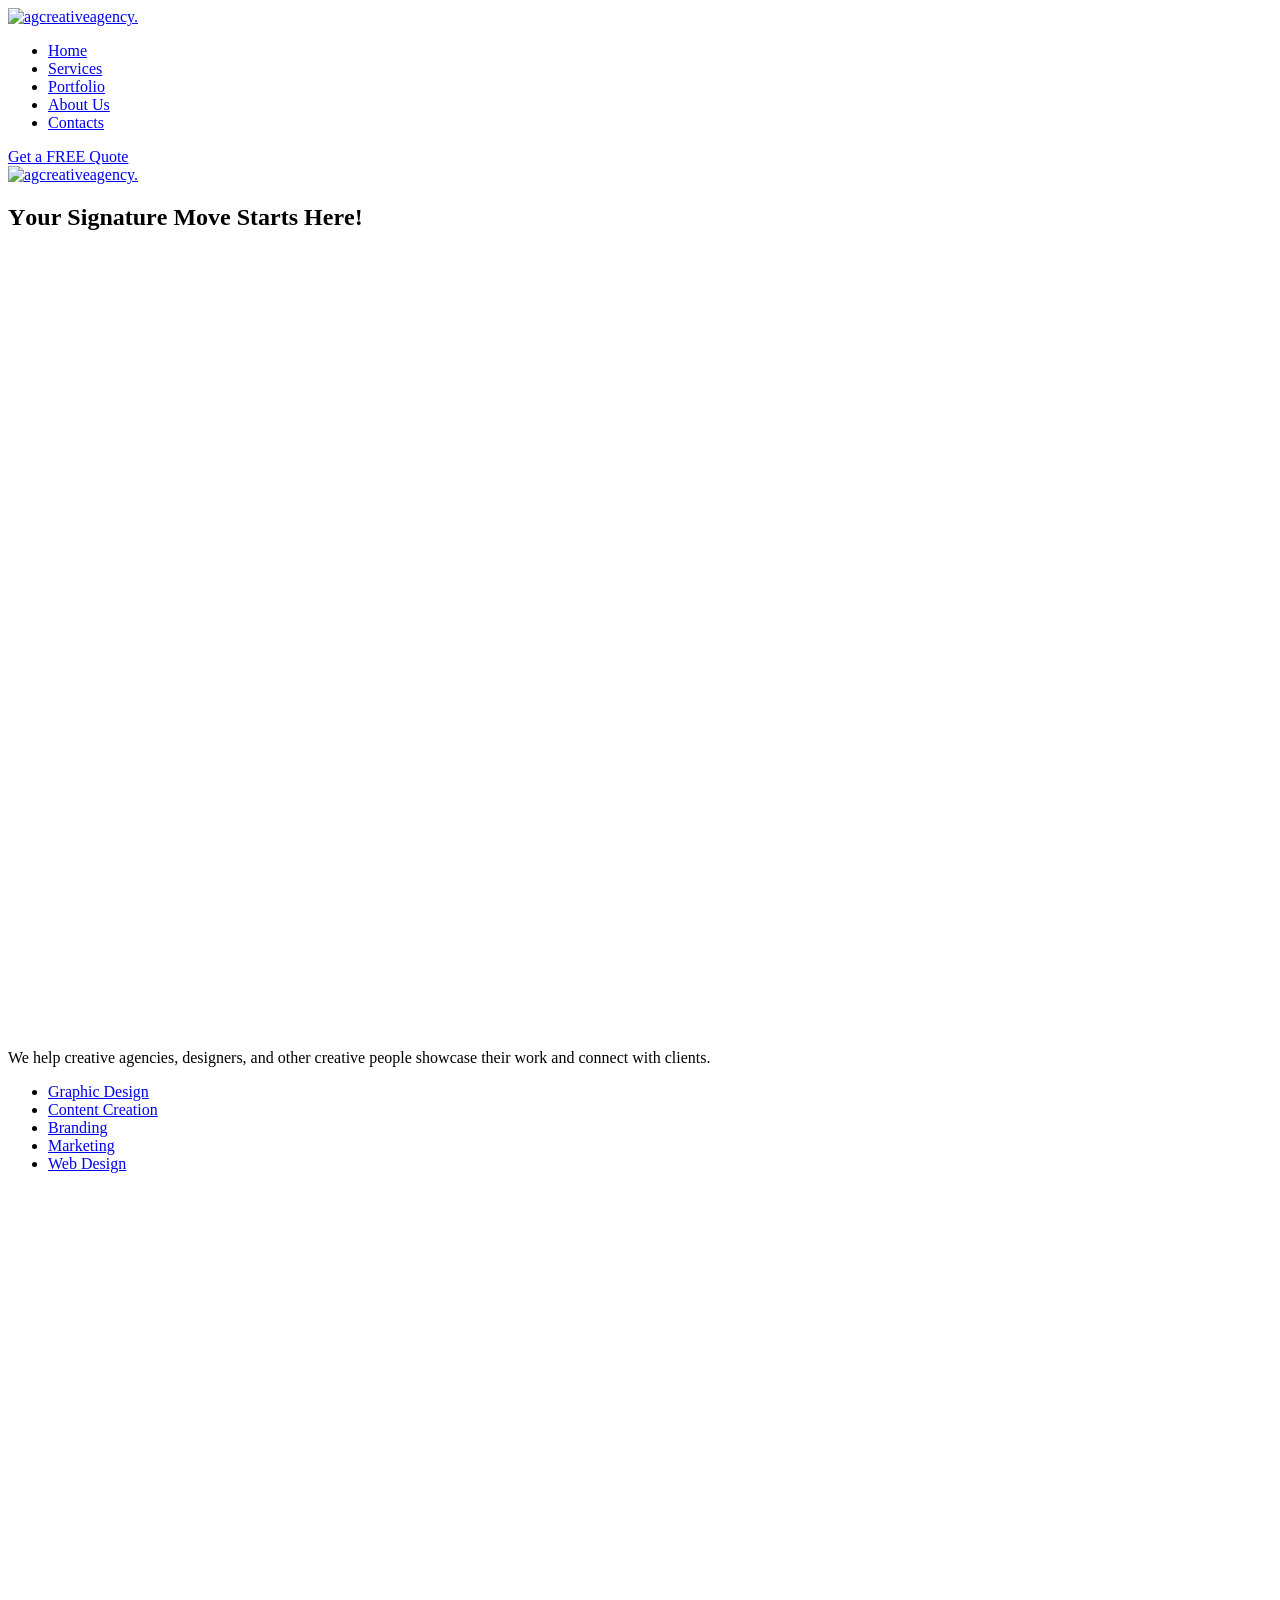
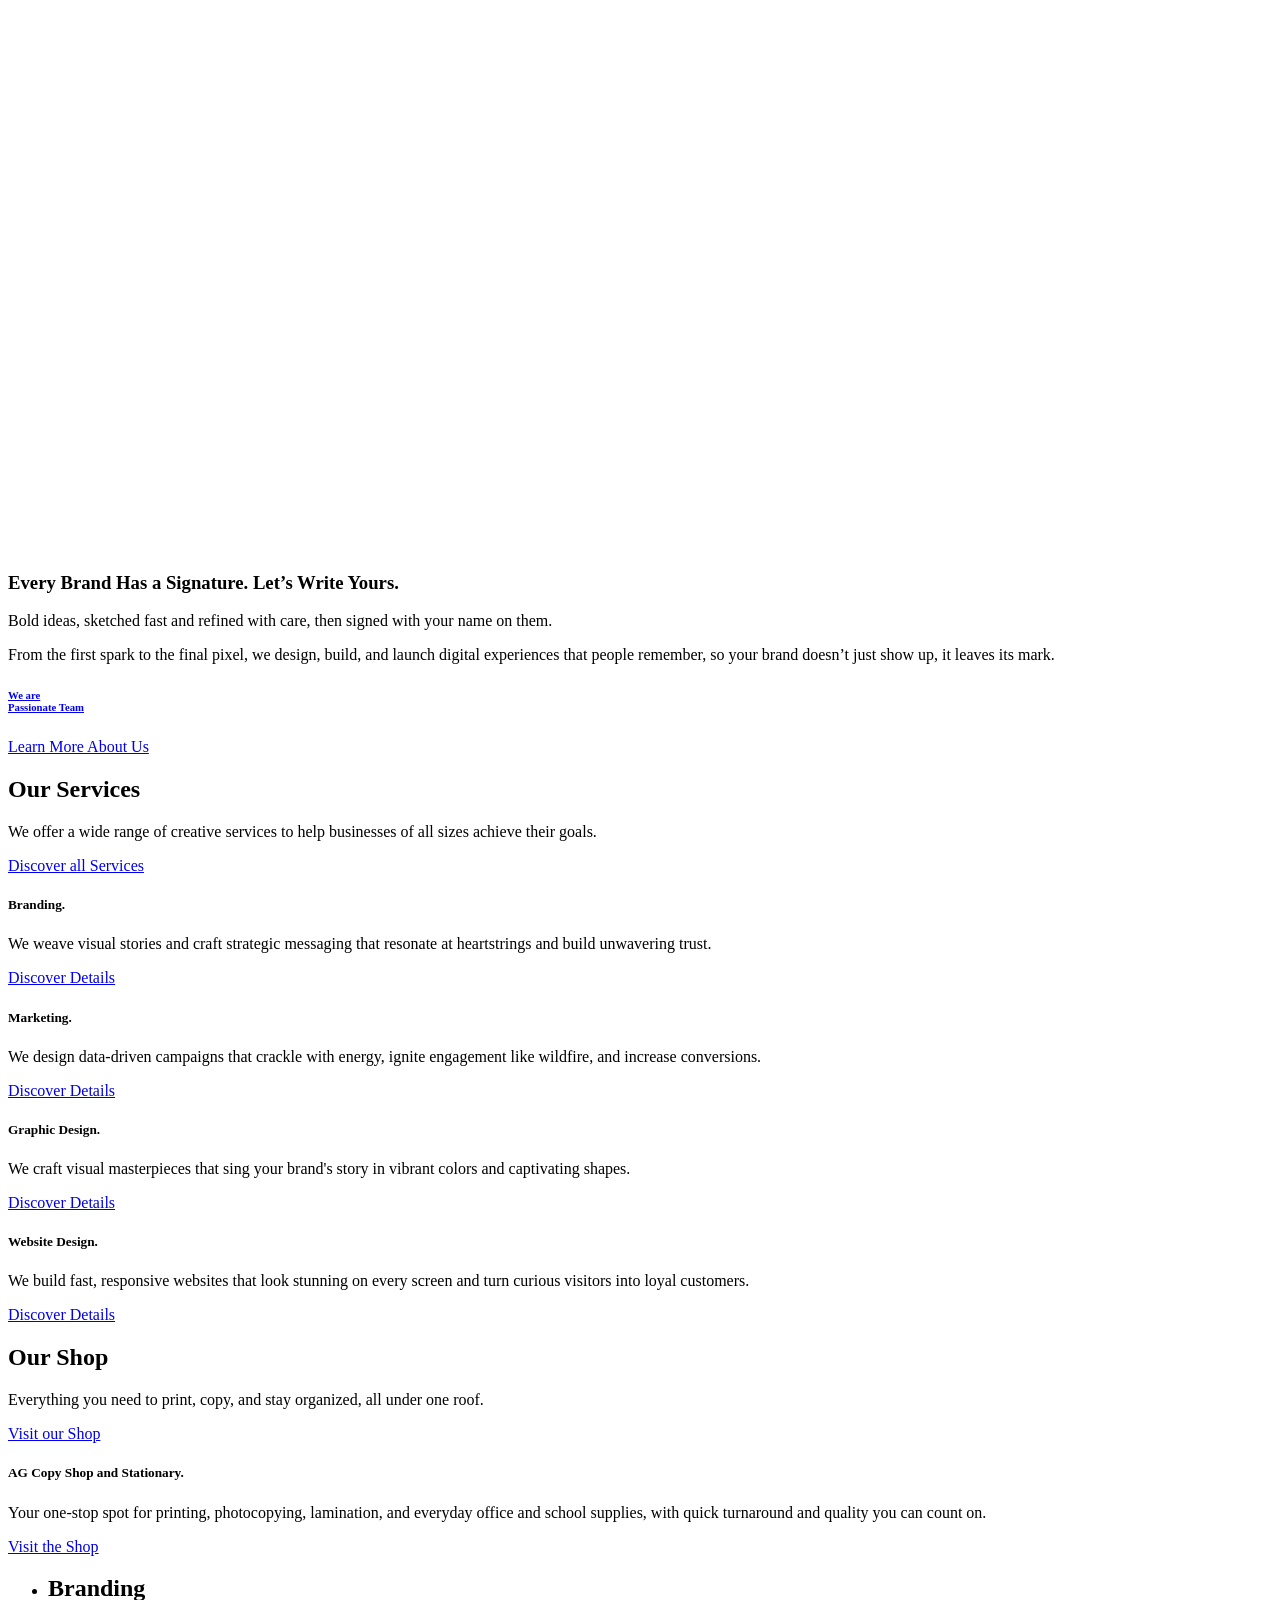
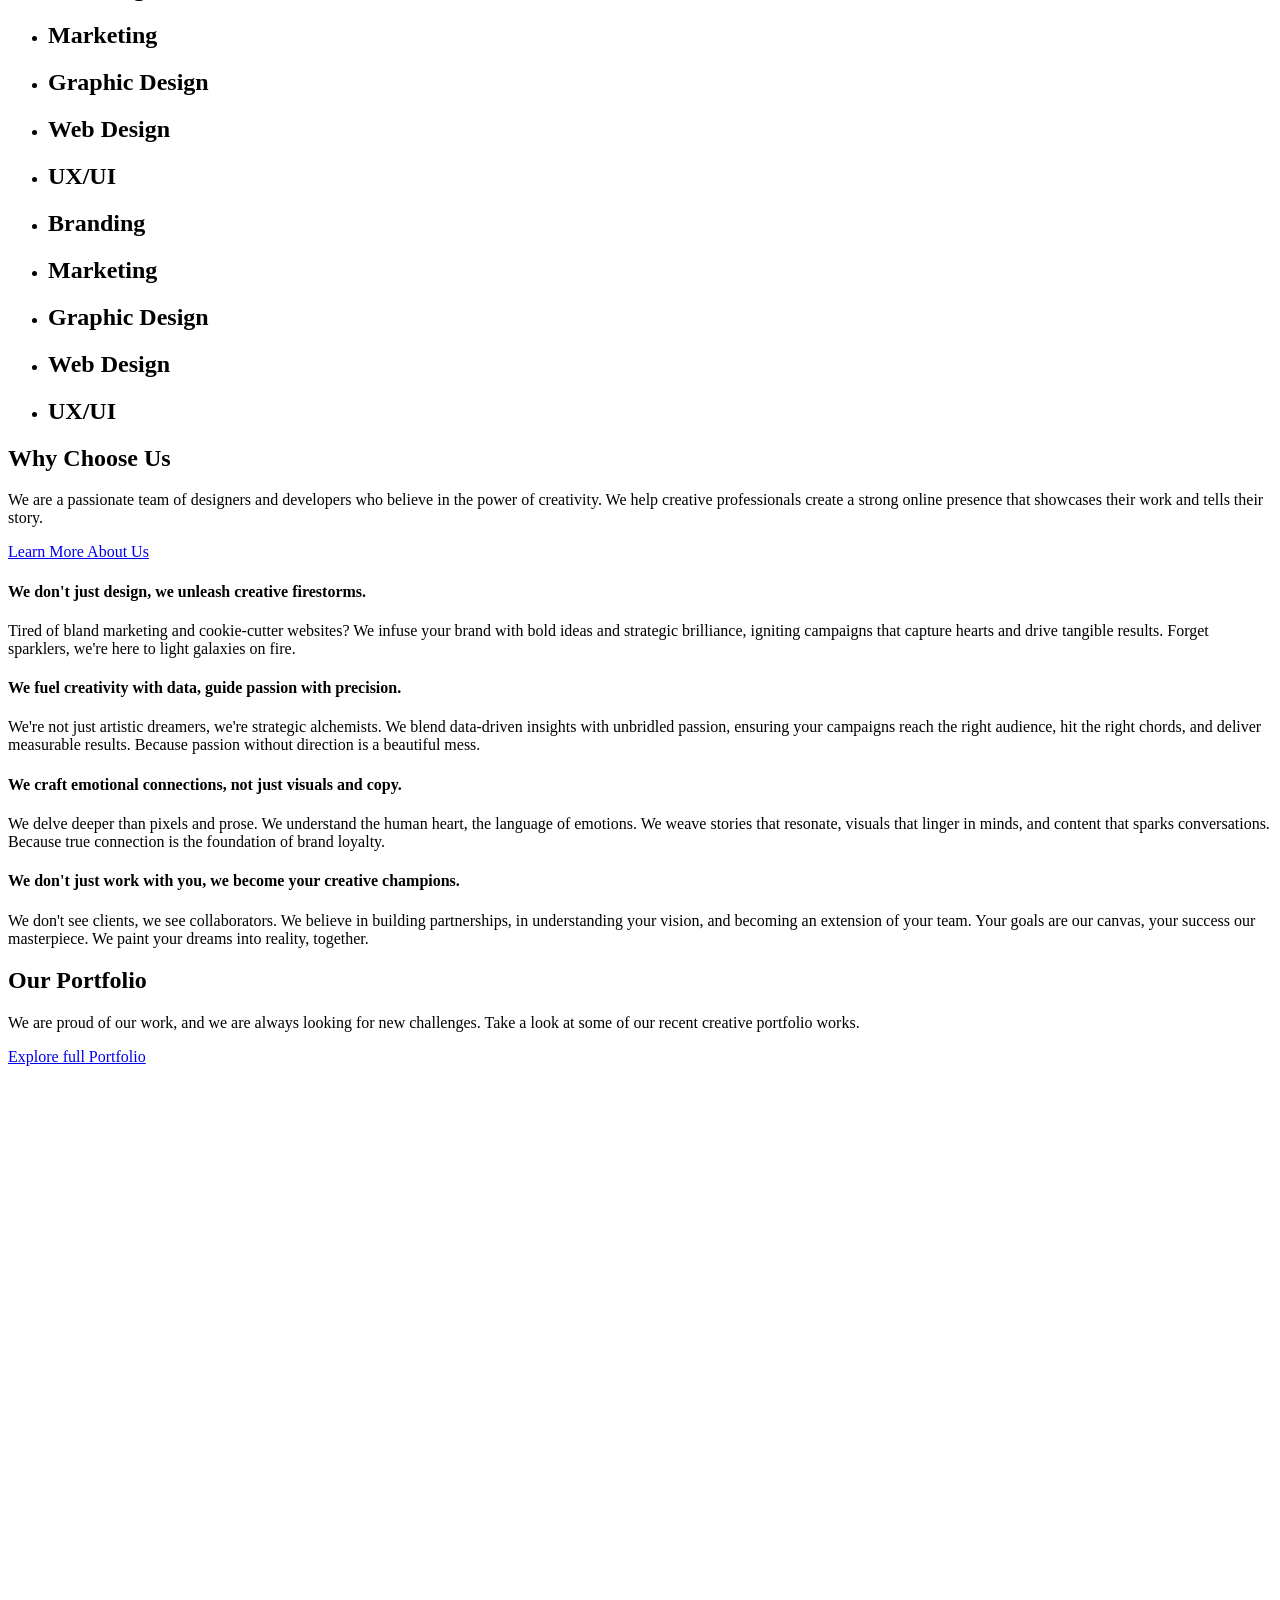
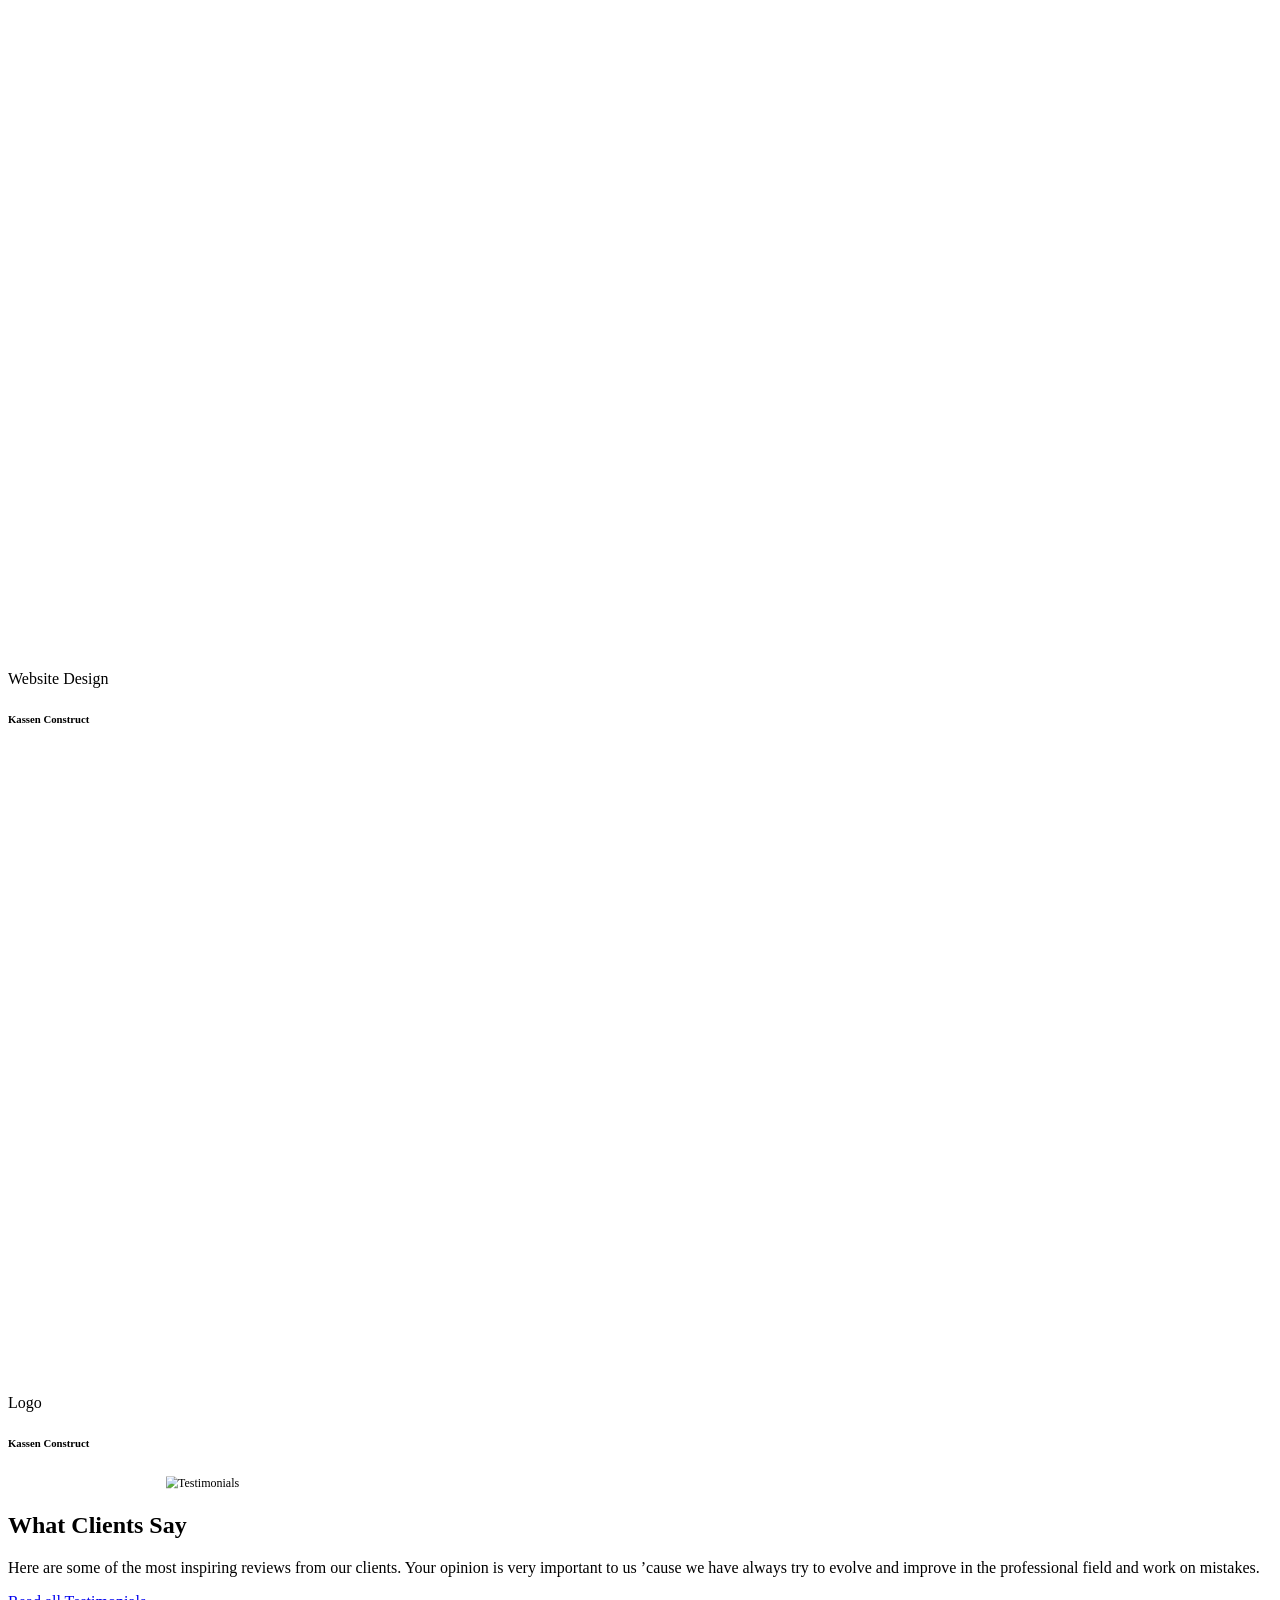
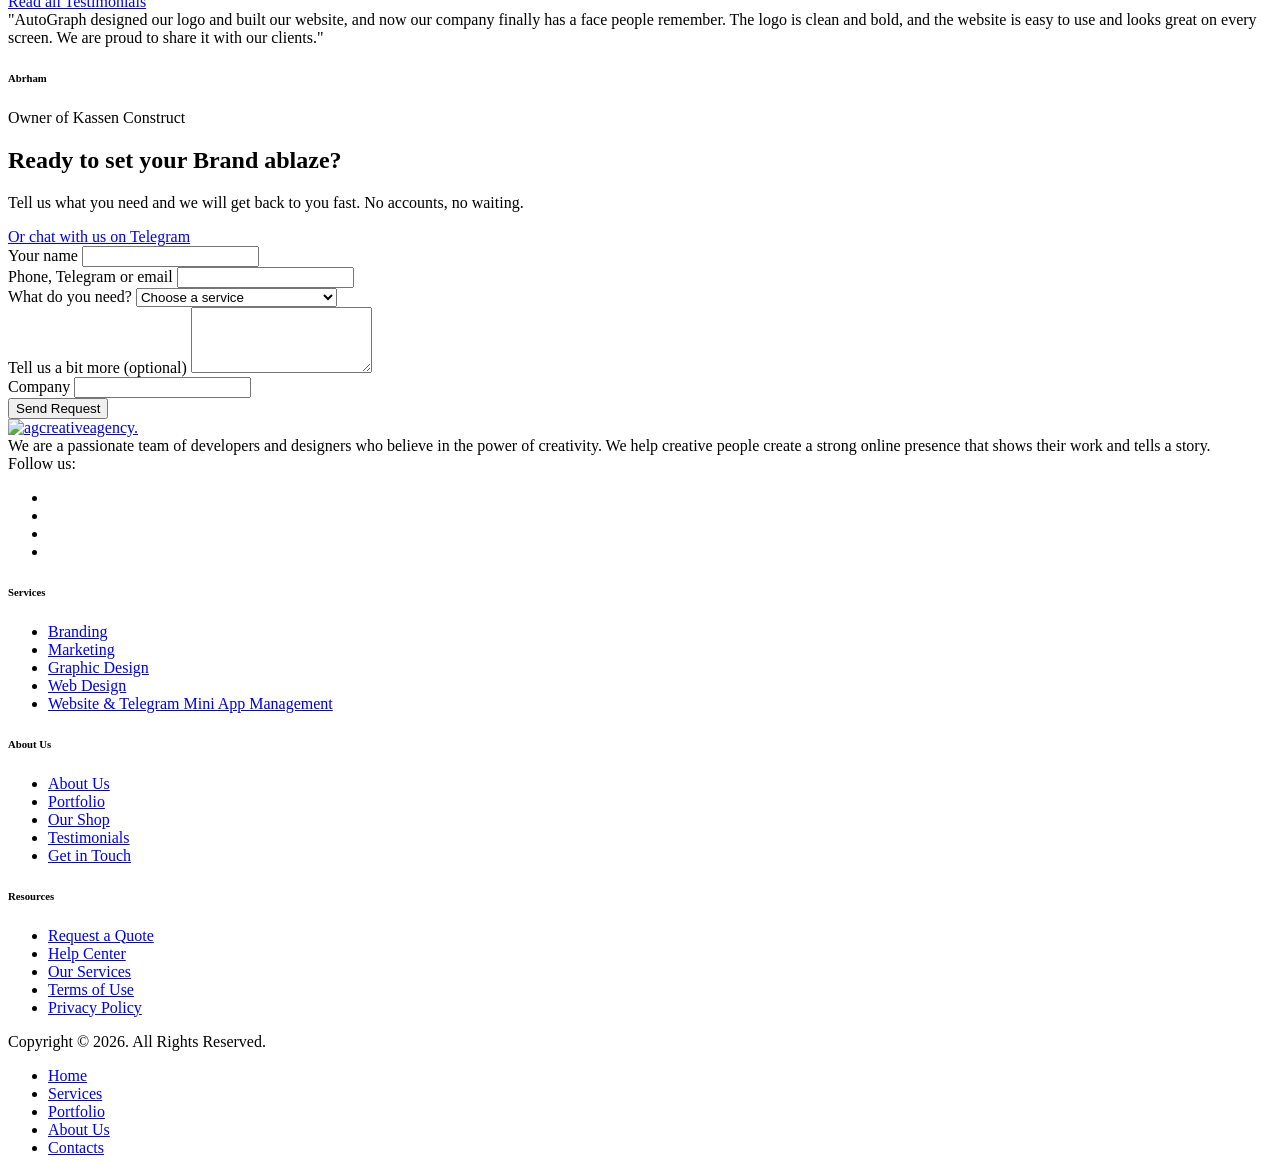
==== commit 25f2f244: "Change 'Hello World' to 'Goodbye World'" ====
--- a/index.html
+++ b/index.html
@@ -10,21 +10,107 @@
 
     <!-- Google Fonts -->
     <link href="https://fonts.googleapis.com/css2?family=Inter:wght@400;600&amp;display=swap" rel="stylesheet">
-    <!-- Config -->
-    <link type="text/css" rel="stylesheet" href="css/config.css">
-    <!-- Libraries -->
-    <link type="text/css" rel="stylesheet" href="css/libs.css">
-    <!-- Template Styles -->
+    <!-- Main Stylesheet (config, libraries, grid, template styles, responsive) -->
     <link type="text/css" rel="stylesheet" href="css/style.css">
-    <!-- Responsive -->
-    <link type="text/css" rel="stylesheet" href="css/responsive.css">
+
+    <!-- Allow right-click / context menu -->
+    <script>
+        document.addEventListener('contextmenu', function (e) { e.stopImmediatePropagation(); }, true);
+    </script>
+
+    <!-- Social icons: always open the real social page (keeps the template's page-transition scripts from swallowing the click) -->
+    <script>
+        window.addEventListener('click', function (e) {
+            var a = e.target.closest && e.target.closest('.bringer-socials-list a[href]');
+            if (a) e.stopImmediatePropagation();
+        }, true);
+    </script>
 
     <!-- Favicon -->
     <link rel="apple-touch-icon" sizes="180x180" href="img/apple-touch-icon.png">
     <link rel="icon" type="image/png" sizes="32x32" href="img/favicon-32x32.png">
     <link rel="icon" type="image/png" sizes="16x16" href="img/favicon-16x16.png">
+    <!-- Loading screen -->
+    <style>
+        #agPreloader {
+            position: fixed;
+            inset: 0;
+            z-index: 999999;
+            display: flex;
+            flex-direction: column;
+            align-items: center;
+            justify-content: center;
+            background: #07090D;
+            opacity: 1;
+            visibility: visible;
+            transition: opacity 0.6s ease, visibility 0.6s ease;
+            animation: agplFailsafe 0s linear 8s forwards;
+        }
+        #agPreloader.is-hidden { opacity: 0; visibility: hidden; pointer-events: none; }
+        #agPreloader .agpl-logo { width: min(260px, 60vw); mix-blend-mode: lighten; }
+        #agPreloader video { display: block; width: 100%; height: auto; aspect-ratio: 1 / 1; pointer-events: none; }
+        #agPreloader .agpl-name {
+            margin-top: 8px;
+            font: 600 13px/1 Inter, 'Helvetica Neue', Arial, sans-serif;
+            letter-spacing: 0.5em;
+            text-indent: 0.5em;
+            color: #F5F7FA;
+            opacity: 0;
+            animation: agplName 0.9s ease 1.4s forwards;
+        }
+        @keyframes agplName { to { opacity: 0.6; } }
+        @media (max-width: 480px) { #agPreloader .agpl-name { font-size: 11px; letter-spacing: 0.32em; text-indent: 0.32em; } }
+        @keyframes agplFailsafe { to { opacity: 0; visibility: hidden; pointer-events: none; } }
+    </style>
+    <noscript><style>#agPreloader { display: none; }</style></noscript>
 </head>
 <body>
+    <!-- Loading screen: plays the AG signature animation while the page loads -->
+    <div id="agPreloader" aria-hidden="true">
+        <div class="agpl-logo"><video id="agPreloaderVideo" width="640" height="640" playsinline webkit-playsinline muted autoplay preload="auto"></video></div>
+        <div class="agpl-name">AUTOGRAPH CREATIVE AGENCY</div>
+    </div>
+    <script>
+        (function () {
+            var pl = document.getElementById('agPreloader');
+            if (!pl) return;
+
+            // Set to true to show the loading screen only once per visit (first page), not on every page
+            var ONLY_FIRST_PAGE_OF_VISIT = false;
+            try {
+                if (ONLY_FIRST_PAGE_OF_VISIT && sessionStorage.getItem('agPreloaderSeen')) { pl.parentNode.removeChild(pl); return; }
+                sessionStorage.setItem('agPreloaderSeen', '1');
+            } catch (e) {}
+
+            var v = document.getElementById('agPreloaderVideo');
+            var data = "[base64]/XN4B5+z0XWZ/[base64]/[base64]/She9N7eTo1gwVjAOBgNVHQ8BAf8EBAMCB4AwFQYDVR0lBA4wDAYKKwYBBAGD6F4CATAMBgNVHRMBAf8EAjAAMB8GA1UdIwQYMBaAFM5R4gSBTmRbI/jjxM+aPpzB11zCMAoGCCqGSM49BAMDA2cAMGQCMDFzHRSeAXrSy1WOzkbhPZ6Km2wGTmZ/[base64]/NDZEdRVGTggs2cQvDcCtB7u5h1XVCf00qE3tw5E7ag/VQy/[base64]//wAAADphdmNDAWQAH//[base64]/[base64]//[base64]//73gb8yy2Q/qslx+ed9LKzPPOQ8cl2JrrjQAAADAAADAAA/yP425VR62BLgAAAE7ADSBMQpAdnwrvf7QTmL4gAynl7mTpV8lUV6auCwTLaLtdGfUnCwnkJbHyv3rRoPj+YTrb1PkEkT8WWuYtvAM0cNrIyo/fRfrGO6MzbhGR36FbaBdzu4ITxt4YcvtQfwe2ZV600W+eIC6Hw7EwSFnQ7wGgkJSsuvux+5fZPilWyIvjIMpjp9m1J7Sk2tgFXMWcnxm2CzjBQCUAzJPbsDWV0vf9F/YUA4hpgf2PUn1m4ht1B/YyG628iPbCH2T79gu89cRJwNeGWknTD7t8/kzD8fQQ/iwJlI9N17UpZ3FhQMiGu9X7WdtoFlR6opQSIqn54N39nVxFHrOqhWMUZpqK6OK72MWHPFNcUzU+MhflPXoP1ub72Jdce0Z25RkHYJUSn48g8FzUQWMAmlIx7fkSdZN/EpQIg1Ioakkh3Y+zPHuJWgRdAwB5chHXBeykwjQvTUbyfanYuANssPMhtWZOUcvkDyZD3IZckFdz8VSytUuKaCbyff+JbRbwbySCPe3PmtdLUHOSTUXXkO7u6zCs1tL6WJwr3oYwXeJgnqzGyoEGL+e1/6Pt2WKNIavdhwDc6QzOp5uFx5iAJCsR/Mdq7+4ew4piLwAQjQADfQ6zq5g5mXGGFfyb5aH4xj1w5XxsRItSMMPuN/N8jrZTlkPgYYibEqpep1AmcoTm2Q63WIgoP2SD9FkinCkyx0EPdK92p3SNDexqJZWoBOBXFmukmdvJshqUijdfVGpeK0yEA5/1fuPogpO6pkIW3Or8XR/iqliSA5tFSR3zdXSB5Xlr8tWs3Gd9xpWZhFoSUC83g52WYTeJJ/3Z3WLnhgl5GgAAN7vyMWYD/WDhyXOii4rEcmqcwxgkEbW4OpVR/ngWGMk8No7+Bn3C5GAHRtU3I5FWhEYJmzKvk9TKctVzYChMTVX38hdBiSBspa6jodYxig6lfYFJ75DbmuIFtv4E45/Y1Els90WcRafiaA47/V6stOl39KkEUKJfV8RAAB27XRZvQQg/cY2srDZtIioE6kHfmhNItEfuTPzn55Ez1VSZ5KVJI1dhGViczt4MK7A17KWZaiFNVrpiXfsWtmrdc44FG4Ob5qhGT/O8okNlKdSK34aBf8gW5Wlc2Lm3S9JxwcrO7ShWIsaXlB0miOF7gxiLlK7tJD55WRLJJzRS0RwRKtPqqQClq1xogJzTUgxDE/y6m57JrMInwzdDobBQpvWjg5x/Lw+BdjASm1+glvvjBAJaRCFznf+3yFOZNA3BXGnOgyh3X/DGqr3R4rs3arxw1Wze+rQQ2AoenQjwFQzJHSNEffPZK7g9yoo0VeqkmgyHFAA4AADCUdCQ811z3vhCo0QepVhRGvWHSZfIHdhmvr3rmlzCm91I6whPAM/towtv4887eHyCq+lY5M533X1AWvA/TV5SpnkNDBkk5FmQsvdNIu6wHhuNuD7QCJXkNMMqVOhOiFaUVpCwRd5E3bqhxoKdKsbtec+nrkp1wiN0tTyxTFaehO9bvunRRY06v/EmpaOTDeQUOQb7AzyNnfVM0QuzWZl2zG6wtwtct4mbD+4M2NgkV5lyENLy719tLiPH1LBIuR6cWRETeKfgya5V1VaQc/rTuuyumPGtHCXlPttLegGq0ijhMPI2YWGS1/4Xuu28X1KXzUq5PSfDaBACOyxtndpljlpCtjyaxP0Y6PrTLBqtop9GIoudIWqLDhFAQsiwPdJKrsNb1w07rpGuo9FXamjuNfMgWDlNQx5R/FHzJFXieVzQtzmn+PoAAAAwO6MXl9Db7wHOBkOb2DjRq/eV+DwK/dqgEXbuVgLUtJi/Pl2Q0EMS4cLvAz9hPzfBZaknNFAtz/[base64]/Y3CSTy84SCdFVmBAD9qN34dBpdRgFHvfNTgJfaGpUmZb2ukUkf7RbxhOWELqnYqWqcY1xYvhvHnNiNJO302htQVuH9+usrmvE+FgGqoqvAAAGWlOtM9U0wPVzS33Sb9X/XTpvCmtJq6hIdm9O8vtPR/E9FAQ6oJVb6dVBo06Dh5RijZU4Zr+cUMtxZmZQccM0grPARlgNnlUOQWgedRpZTThltNawEVpBTLc9sO4hM56zU4wVzVoWzk0hbN3/pN2mTPBrbB/wAULoF8LEVZAzL2atPiA03Gd9BRTUJUl9pzyhm8TqlQV6KW7qOs8XnIpp74fsMi+ye+0D9BRO7k5xw+//0n4G5Kyn1oVEYDcG5PghUbt7EJcOyXX54QKvtXJRBI6kAKzaWIRLGvRAADW5Kxktn4v+U38OqzNK2w36rTUAIp4EwXRuQYC+/ClfNsdXPFsNHvfeN5AKdRfW1ygtzhONoJzW5rCs6U2jWGkLQIBeVvMuATZ4umNaq2JRUyBeq/Bx4SALWAiYU3CDTp6l4bIcZBJ/m+3YbB88BF5JYiYjgAo/7pqgBXDTFK3m3EehM+/sj2JAnj1DuIc6+EgBZoEyIqWXLJHHJhcPmNElmYOKbNjDT64c1hdbiXO+z1ubC5k+lohVz2eIgueR56LtEwj56nr5Qg4qmXbDEATow15H+gz8q78qO1F59GpQkCocDWzyfznaYIQkBHM4XOsUMAC+BSGwgerEULRdOmRGYkvXd/8loFVXzNMfTFmHBK11uPknv6vBjhDcvOkHyLlMyrmWkhDi/c6xQwgB9MuLmN2HYVOhodXFEsc+z2hybYm2E5HwNPMoFGo5fTsnC1ilg5oBEEZFYIck9ck9pNP0HTG8lEr575Mi+I4kJYO6mwxxLLsA1U5U1uSMmx8jRTXs/NjejOEnz0MwyB67tXCx3RuaZSIik2JMBdsCFud8zpoeYEbhDR4uY6NoSe46xbCYCBUJ/Xg4MHLtQwlZ+bQx/oSpUfmS5Fn3lVRQikhuIo3ohhaUxjJYDXOwKiNfs+EWJyGEyp9PHoHxIcXLw3BHulLFyeqEsYhVO/3GehIM/5GJL/Atmz6O0fMCIgmr5zpOgykr6TVbpPXiyP9wDVCFDGlE7MyJC4o+bfXGpueGKLpucleepJpH4iAOCb7URKANWZA2OQzVIHWAzWfQi+SckKEc98dYqCqXDDnTNj92Q/8eZI2wZX51q5LJG2LtwFuXWp4BanXWW1JHcH36BftQWNX6KjRnJ7V9L+jgzFQmqg7gndLrCGPisg2BFpt6mNLsLFxFHZ3G/cBOfw4zuWbgu2/QV6BVbXYu9cnt4VS13jMFLh3lowx9pktICpgJVsk0/[base64]/GlTYXo2aZw7Di3gw0vEBKsr/KWB5ortKrUROSz2xy+E81zfNCW7MtH7023HNG9H68eljyQ433JIX2BZmV670VAzzRvp/MHkHMCnMNDTYxzCC+yuTi3B741qghb1pIqinz3UPzLY5pTA0evhnZML0HPHnfwoq8n+Olw4LMd+6bxGs9eAO4R/ROt+b103j8Brql1TNCEFFtCj83iwjwuLz9RMI7ywpa9xxIlzSHiqI7ZmzPXV0Zf4w75XXD+BJKK2jqJkKZQDi/z4GHOjJCR1FiQKsIs+ug3aiwoBS/8UTPJQEOh931bzD7jXrBg/u6Fj6bo/eXd1X4ahlDJBhnUdReJw7pAEFW11VN5omh5eCLiv1XIvh3Xf/xahivU1XFBiQYZQfQBnZBio46Y0UIMHeBEUSnpe8GsHC7ru3dgRfViWFqppx09mttVSp+4Sb0dv24JCwYiI2uTLWp4+a1RllRUMjLoYxsvq9KDE25lbnhMi2CtEqdn8ATRAOb7ABmzyucVzWqFNn3z11vXDG180CHfpq5MNwdgkJMWiNFvtE4+7Q/mMTcxUS0xlNj0mXCl2f2ybjiwvmEd5ryXJNUb2YxnyhtSMRAGAKN2f9dlLLKctiry4KUiG00SP9Kf3TPkU0VlwMVjKrVbBiVqP9PwPTFgCpzjyf+4gjzZSBdfL3Yq9palzacU3r28daBfmL+UFLlCusyInpH6fmRaJiYLDX6Mp/nZyS90iDiYX7CgZLqImqYzOwgEM/rBVSFi9kmPbD94x90KeBQc9ZWbku4N6uHYKrs63HlKCXTR3I+6+wscCKmnk1atw+BSdaGbNqJ0+jb89v0uaYqZ0DJZqpD4Vc6nwATpR4hKoLPnexzKLzTt0mL4PhGSRcMeYr72iCAkuLAVWOZNRGiZiJ4BUe4VZTUztGNFsBXIckNC0/yZn2a7yfgM9vQF+30d+Av/HBDj7FlG2a9ToeFye+SFGLUX8c3m5pHM+hv+o1xjypGYxeDGtfmDRe4ItZLP2nDUgpVtn+YP4AAwBV5vogZfMkvUVlYqiZVs3kLmFvdUsMVBG6KUnfWK63nNT7t2paajX12oeIsNX27sa+X5+7NpIMS/2E89K5pg6l06GZEW1LzqZ9vXvUDd3Rb/DEUekgAO3HOCeNiVyf4duRwTPwa5yzvQeccM54LvGap+lJcZWShKaWoCdf/pkJMhLwqpUV+e5/Zy8CPh1KgWbY1Ooczwom4Xzdbwd2ox2RoczZdEuHw9Glz4hZX/qaWaY+/uolH1zzeCC5dOMC1FSczXV5coGhYeWPjg69tN4DZkgAd65L0iClECUBGHc1iFHIHofJyXsJcMYX5ggSilOjBm4wPIGZl8sNrT9G5+lHHq0YBeoBfJr8BSRn/lcuDk8MhtayY6/xoilfIAej0/ld8nydK3hbZAUg4XPjOC5cwFOM0P5WlsLVbXww/ghap68OY4nf10ZXDnzohU1aIEGqre9MLPZ3orQ0gsr/T0H9mpuX/VsPQ46k5HlDfQZkJlPRNS5z04SbH+t0ROT7FITcP3xWLO+Rq0aavhiQ4Rbc62BCHtuwSBvuC3ojxmmiuRZTGLWknuPJ4e9RAFsbvZf6KKu4Ciagx8aHXZeJkIfA2dzDrLRGvkKIxMD2hzk7qYzG7n50i//WzUcW+xh/HVpkDYjyl3BtKOL8UaOAw759+Pu8AC6XKu1YUQU/8jaU+P4JwFFSeGktzzV2soe+Jb7os0YN1hEr2eQGtrgr/szBHTc1BTvcuGspMSTgX417huCQpgAAf3LcPNpIJxEQpVHzgzQzsdoGppGaVTe60UyuRBlry0+hfiNwNHAkCodTUG14CJeMzfHXvHSiJhAphiQVWeAJ7RTOobMcmPRUTxXqICu/ZiI7AK6AO0buY4jAZpE6JnnsiaiD8XpVlaoC7/lu8tCTZDCDcQNT6j1H+eLoEu6yUhERKiXxiy8bi89qldS3NZvfJdO2nlqJqrNE6YlghyrwHDMl5RiNVqdMQ9JQ/ynAx4Odf5klcDQIWQAl+Wson2dORsrNeQCUeMkZHjPH41eebQOEWs9ucUyOHf0VOV8yztksce9WgRewKcWhSgvXVF+pFA1EavkEmuy1Grh/[base64]/pPDf1BlPqCDuT0gMMltapQ7NUkBmKeLHPOay89JE1UIq6QEwxKXZ8j7rk8Q9c6SEjx9a0614sVDfjAPI/CgSYjkzMYObXZdbNGghnXGjKqHIeGPeJE0pNDtR5Uk0kDf75LZ9xQaKxGuI0qgABUC36ydzEKKi4maDE58fkQcm4+ZZObucCUq4A1c58CsZ4cx6UZp/7cT7IFSC/fD2n8WQMzCyoK3TaF/8RiLNgLvezjGt+Wa89tG9vgUOghv5jE1LSS4gjPwSpWx+AU9C7D/CtkdY3qT5Gtvx3xkCaGOUwxFbAUKumAhz0fN68WuKWfFbEokJsumJg8jkC9VPRgRy4FXOzzKGYcyJHXPAnoeY1AjNEk6njYhm3EScMMV+NvPajLPe513/ymbJXzImfCrUsmihglGNj0VRynsxHDEOg5ZSaYmWuw1Ye565oCgEbktN0/gUyemUheB+2dop1yJXniBkEcHIJfjn1Z6Z551wt/rCpwS8ukD1ofPY+HZsDGQw1hxVNTjrsUCpWR3h0su1Obf2YITzgqj0gENrqjvJ5iBM6ORgymUJ4q1ra1OpypRAZftlSOqSunXP23ANYMCH9oZyPSPnxgZqnTWf0Qul4WlCaqh1lIesk0jMdoDm8VngcitVznWsq2p45qwe/wSPp/35DatwRoWy6wL1sK4VVRPAGuwusBKuWad+MSZJItuIsWs5D0gZYnOiTn6ULoQxd8BQ0/qfp+6qkX5f8QE9USdi2dM1XU0xc44wl+UKXdyfG0o9fBNCzzd16Y+Z0NiNrpKmFZGKHabPyPDg8Da5StdVF7pG55YBtgCIGq+T7cfWxoFBzgwihlAzwEMgDyek4cRJEpYJvgBbuXDXR1R73zq70LQMPLjY4vZnbuSJSknYJZb9SWuI4M/gzv6VGeV+tkj6CJGL51HJ77ZoM29LS9oluuzuWHm2XPZPQpz0bVl9UyhxP6is+Lc723a3qAw3oHAJf4yg/+fKFebCmp0igZa/XLYeChFVaECldAef8B1zgiUuvFwWJNGZepKWq4R/B2wHcRoDuwktkbTA3BPOwb6QdIcd2FD8EY1eAt6c1ae21hpwjupQm6zUjyfl/kbekw2QGpO7kWQ3XXdxp0y2xGVt7xwAEG3CMdauVGa9law7wf8tVFiGaII2i4tegMen89XALHnP0sbNX34z3nyp1RkJeI1iKSAa1VT34JvGRQnwWcZQS0Gqb1+rKwx/T5eVG+hIPoa03N1PicbHolTia93Je87Glx4eVzHNlXhd3ShSsAZat/5weFjozdE+/XYFREpkS8r8N6tOGQqKLWhvNfsZhxZDhOCqbwS+MrPP6K9KTieLPY4ccRY9IcZsLoV6HifeNZzg5C7wBtemLVt8kTArC0I1e3wl2GAX3GCrbKswMxoNfKx056FDiy32QQK/5jkiWkSzfgLXQAXhvXt38Ch0+N34+V7ZDmzBb/PHCCt1OLPgYQnc1DmXigv0fv3zh60bSKyZfBJ8f7yYQEnBNgeLo+Zm0eqTwWfa8tr+FC7qQZ5s+tLSRuJuOEmgo4NJtecS1jmcNYrkI2qy4QRfySjSysUOjbXu3aE/zy7XJ/Wp/Cte436ynHChSxjtbG6y9/[base64]/emDrl/Xy4yaNUdP/6Un1rPeuGi0h43eF4P5lAqpsFVKUXdZkncgBYAtJ31ADi/gQAAFYlhkhyTrOAHJe684TROAVqWiEW/fP167ZiYRglv5lIXy4tLz49FzkC3OO8lL3Pc9EvcbIQIX6BECFOASUEcoHsVk+1bSA7jhw3955q/R2rnIiyHdX+c+dYCjh5EnWlQ0lAmPHHOrm8RJz97v2XEQIC8f4k8evcJmw604ejLTXHAbuNA4NuOWIrZ1WMG/rX2VchYCXeYSe2//2JPs3TdinHF5Sy1DtotcgvDVJbooCmre1c+0WfTEk93BC5bChzoMlBe7Q/u+3VisgwPCdzOrUPNZTsP1ja6ti17HfAY1ZnpB7jYSitZknRid5sq6gq1QAGxraV0gC1ifYHk6kdUwO+ST5jYIEauCvxYjJLJSX4/A8Nm+8jjdVinJfy48cbebQc353ZRRHHKeQs8pyQth2UN0LkQPMlRJwTO3FvY4Mi/U2ltsyRysmD7QIZZM/BEBu/s3JOx88Qvft7Llu4nrgZCzRhJJwU6QSvsnz60ycueaixB503dxwc/R+eOg4hKkrEZ3jeZ4qRgVIP/mzhavCSqKAh3AReIFrqfuAexnIfLBtvFQwcKd9YPRWxOOgtBoVNXjX2cyN/FY/JDlSxCGaDX+xiVY/7ak+1xMYXcX4wkJ9O8rHEjBFbDKGdvYw8P1qAZ+JBvdHShmmPbk8ThIO8T7tzIQcah+Ot5q25jRd/xUzLhPtNxDG9baEuXOy8f4soQWlJDZWVpQHXA3HIlqQM9DELGgDIbu2yhJrzmQkDtviA3zANfzRQEirAAAG+Dsgw0/ZG2B0QPsm+VVkUuhztmheHvMytk1RtOHXKP1YZzaevY5B1uaKGJntsjPq0VveHTfcMgpAxgEQAAAMAAJ99p1IJM0Fx5O0byZ52AAZoAAADAAADAAADAJ+BAAADO0GaJGxDP/6plgABQvhW14eoc22CRLJvNVKpXMjXGoABQQIzQCaIL+fUrDEPbMsDkSyj/KAA9SyvDkiKCyDf2Zf4FNZ+f0SGMbFq77upFKdjXV0U/cwZRRPPg2M0wQpWPGRF8apYBaA1g0Uc0rKuix2nKvuUIKpgPufsqNUD79y59pGZxtq5020HeVkgHwCTqKrsXkLmLhcv94k+Kvu4wM4Y1Fi2TcP+RgDu6+xrPsmNcmnPN7IG4snbLZ037tR96yWN251aJaD0GfJKUpKY6+lBMY/mVQzg9cTG8JfnHqDdlHjmpcPwdn9BUdUdeRy6mQLgLEIp8JIWD7BDxw2+oN72bum7Uf8E/jq2snl70VHYA1/ao/d1Zj1e/uo9kqCzShP5KFJYHMgmPfQF/VgPASORpyTD2zhaN1Odv7sTH1jYeXe9QW1jPmklKyZid29Uzxq2X2jJ5Jx7CugSCThAry5kxSIDXiB2UHzwNKF9arsACiF726Jcwx7U+IWo916zZQhK/MLcoA2onu52dka8xhGNXpw6V1yzDvq4Uhl/jNtgiYVTGV/Vj3fmN2o6MTHIEs8dXrus7H8Yw7dctsChrSGc6w21MEUDWCu8E7AmFZA7kOLzpwVDfin0cWVQQ7o7kqtZ2+DNR/p/lKpJVWXpx/X7AZnXK7fj2NLm/94TIiNG8RVer13wY4sWhOFtFouh25qb6YWpNYULqbuaJIedexYYrmdC8kZNWAvPDGKTSPfhqkBmpN+BzRQGdyRdRMVU2igR5JsPvDfY+uGXaakta7SjA9E2OX8k6hpEdqHkSB9U7TYBGb0GVACjo4AW7vz9/u536ZYrikDbVXjjUUk23V4fu/j8Vy7SSoLZQgl+NXcJ4eFcI0zgAoOyrk+D+2uITSXnWrQR11vX8hsGWHWBMBB+k3uVKJNo37dRjr8slkC3VWDVzOdvezUWkbpgmqw8+6CQlA9hTteRIykHYZGuTxcBP1PyR0/zAEhAoamByM3SoJn8g9rETkI9W4ZKCrMN3a25TyBdVUegbEhPhVPk2thF+Qti6ZLGTPtbW4UekbEVF1cLmOgQbJYXKS2ySrAojj9FU7lFx53LohSgAAACgkGeQjiFfwAA4km9IIgvWeAAiDO4+F8WtjUH4GiQS8/3icHx3cnilRunZCF1J0bc4IDPVs+3tsgSLamMmwYNygAixMkUUMmR/Zb8NUJltnSPoTicByFO+R6WaRn3StIhqsnJSW+A1J4x6GBN9zc5umeiXtBbO57pz/2cZc6dZ3NxvKlFEc32X1bn3RBOu24+YYYI1vtncBBrXY0/x280l8j41Ca9A3YSAZ2D4t1F2jR92rrM8iX/4pjBVg5gS7ICqk1v5hjQeMYry1xv/8zssddyTqAFnV141By3XNrLhYSjciRF/8ZC2WG19We/OrFyJ3KSsybGvcDTeK7ifL4OVwuCwqE73Qngu0+D6jEVbg41FrVJds5KGce7Qwdl5CgHS+PqpsvO5wjgr2ejzaELHBwDrb0jzkVgMTkLnTVDS6b9E4eL3wcM4Gr28ehr90zuPEtS9UkjFGe1sOHLDa9r9GHpveSlNEnhGIHFPg6f8P5v5TTRV6r/2Ix3dhuzQ2BfOjWokbFNuqRHI59MgLRV3EoIkTytaVCMZIVGW5Pqa/TbZqPTLlhpheWqVRIgXDogAouMnkDjKvE4QjL+L/ShsvggAVmoEBhBQpMEdF5l0QuOhiWJUq+BtwtXLbp6bjZ61ksEOIWfmyHFCdVAdPX6RkeIZkuLcloa2dFlK3d/zjYLoxBzIZ3Fpah4lt8/UZ+dOTlKv9EIAoTA38jgMwmoz9T+zEodVxlKmiFrnCX3wOe9qHrsUHSWe3/IgS906Fu9bEdyE0JS87PphnASc/h7xRNsB37Z1J28UudC713osPllddv96Afdwm3AHkh/LWnB2nnMSa/q6X7aKiQB6K/3TlwI2QAAAI4BnmF0Qn8AAvyU3R79ibu5LIL/ZXTbOeBdUdwSHUHmxZV1MBB6koggMnP5RKdj7wIadtqpVPF/GsGPBLrqReX+mLQT6bHYR/bI5mSdvqeYWumTERdUCWecwgi+4Yn8X0HIBv8DvtFZU4NbEsllWCWNgOylpkREGAl/qXWSZ55nuRX0gFS6n29hGg5DgKCAAAAAbgGeY2pCfwAC+/GJOTy8zoCLv3qVsrRGeCBKeuexAyTBUSNaSIDQKItFhLMZD9FczYNLr/cKYS27t0OjngWUG902PFkFWHQRJ/o63sTXGJrG+fgtFyXohzFKA8BLDLLT9yIoC1VRUpiJzeZ9+2OnAAADMkGaZUmoQWiZTAhn//6plgAAAwAUv4V1APy8Bj7QnpBCwmWbio1XXnGmN4Taf9yZ8Tur2u6cxFUa7q7Ey2NKPH9+PNZC3xSu7qgcm85EeVBRd+5HjCh/+/ZuySN/XHhRz/+u7hcuHm7eJ5aAgqVTGDHZWYRiuG1AkB9ejPKkLN6rSBlluiHIuLmeZtCBkSJMi15jY3Ut0MGYNg1/4PkgXJ59dyA2/6SbCeffUX5XDW/YgDDVucJJ9GeupLite0fSgER7Z9WtAW8UIP2CLY8y8Byy6mft1NjyGPJkSgokGMy3QEbDBoG+AORoNzT0qCJ6HDSglQXgYwIsVzj46gvLzZhzhQlaZqD55MqvlvvGIRmhOnJYS/J+Nelmk602oZxCE32YHW+4MpV5PBTvvFW0mGtQEs3yZAqg4Ksse7vLcQnZSpH/MlEC5QRCBMdiaYwx5tpBAMCRiKy8PNYBLRPU7cKh6yRojh7N4AQHHRxqNiDD6tOj2pF+WlxhWClz9rq2k+NviYuSqG31GfFQ1srZlkY5ELY68q2q28uoincEKtIFZUuwJHwlrATfBAnOv1RMcOj4iUKbcX+90dgOtMLEM5QuL33eUUYFX2bBc8Fnv/R6C+bZiJno/YGfBd+FcefZIDh6fpKsFyLa0Mv7lqtDGsDq1zNkO2Fj6uRN42kLSVpKSKQwPWnKsQ/hnaxivb04n8+Wf7kPUy3X/na8DQ803OAGhFk7WIT+wvkLYhd+t9rfkMrjPbK93+mV0qOW97VTDsquFWvjCrrzss0kuON5d6XcFgL3plLtuwXx1bQfJTFdO7rtXYHSZ+MrkDKIrO63NA+wmKC3eWg0VQ/ADbyWfWnUrGugXllqSUGUsXqt2n4I94X/h4zk71MnEXYJ+3dASzou6vmCAfCM899Xf+He0pvvYvkksxa1GoKyPFh6urdPN/4vm6HMSwmhOpDEoZ6yeop4QAaLo8TWLXVFvS95Ojg7big0pz7JhNozMcJMg60X2G7qrHwlmqukZVmkDbCuSXdPu5HJtLtj56Cc8Ni+BboyHOvxg4sHbBCsSpJlZ7HV72dUYKhbyRd+eoTcBSa+hjixAAACJ0GahjwhS0TKYBDP/qmWAAADABEEB3wANEZJQ2K4vjCE12Rbl9TZrQP5cWSTnkaUpJ7TLX0YYl5URAxVx8OTgOm+A4vAtiI6cW+HBr7mUXpQHTshtX7wAbOwwRDHiAkwFC/HcX4CUhHI04OQxMI9jj7opKZXMZHeUMI0X8dHrHdkgta7nOc/TmAr+GvZVY5M2tswZ1ySglw63CsibL5/nGQEJyMY+5GZMHYJrQre/5RFD6HRSdl4XLZaEwqAgW7/bIRuiCVbHXshZZQ8f8mxqC0G1Ukc0/mR+kx8PDUnSCZN0hCzcdypr7SWQKY3t5oYLvRZXulsZ6e+Q6a6OVLFwRGIyPjSWUZ2uWKcdXNqzso9JjMpxRnXUJXnuDtf8M6pczAtLz3bj+r8YSjTd9QvWdR3bmXMd1sJrn7zplzFFTkTpp67gZtOagbBBk/u9QMFj/iHOm2gFF8DdTPx/povfYJuBKQrFd2Kyi5wdhD7Cc4nuBSrSvVAoYS17j4HBRE/giMBp/pNhaayNREtuIOOPiKF3dz8QHBUdrSAXiiXzJ6is/seJEBYXYGTdgPJ2ky397EADfN/iPLFzHJye1471RVoIopxBJ3+duUzHJZx8VK/V3nHH2k3LfdoJRHg0jOAhwVxpOygN3baOLViTsqdFZ+vROITPjndk5aOCQlF9/Yziw6Zis3KmGXClzt27ALdI2/tldnGJzkO6N8V3AMi5Bl69ZROuNhBAAAB0EGap03hDpaJlMAIZ//+qZYAAAMAEYPmqAfB2tysqUI3E1HnYf6ZVeJic95J3354MRR9ZZ9PDqxQsUdcmCDfz6b2uecjKgt11zi3bwwBToN0g1DldBdIgb82VXyzil9mFq2G7GwgR9I1a8cW1JEo8K2zhcQoA87ToMpHN/Y0h3/+E4oKGPE3fb2VP6xZ1TXufxt9pCq7LRe/cbpRCNBMcMX09FarfxR4/f8gAdkq0vBT6HkXbROPRo33Dy4T5G65NTju6KGdtSwx0JzJDuDFJHisnjZpuSGC32nAvDG3c2OlylFUtGtgnLrWKckfBioLFCI5yRgd6ElM+y5YzP4dFvnl1PK8rCArvRpat37G+BVtst9zefV5bVD5BU3tA4T/93+aYEcGcBwbj5bmP4WKZD7VSXgDTT3nzUTaugzr/12AdX/WuFRHBcvXST6aBDR0FvMJScDoVqNIaX/SH2ZGloISn47XCiC9STSLYK80up0dvAj3mGM+G1EbOaJmZDHj5LkYGUJIfyfllq4SWBwA3Z3y1fI16YrMGOgsLl25RyCYcO5iPWC5YwnyJgXuC861meTZ9rT0nSEaDyAmXv+RiAFKkHA71aVYAXR8SRtOtwELAAABdkGayE3hD6UmUwAhv/6qVQAAAwABnqcEUAWAK4tg8ItxrNzZQlqePpVzx4YSfzobYNzUqDG4i9nI263JTIKFim12vS5/Nb/7ZMJLxJhMKuJK4PfVJgHzKPA7Pnnmz4olbI5zmPSRPxnyU2YbzLVH5nbTlSOpXQwr8gESGllV6EPZRDPWeNQQNHCSoYBNp0DedanT2bWCnLRETJpI08FvfgDYVvdAM7Pvp3i8pp1HsyhoRhuNP9YhTMOuopkPOAmN44LdJFC6/zlfAcHe7Mr4R0QmKt3V5UVUhhi+S5QYHUhGOQH0uyG1ZPHss/Jtlk4JYbTmaeCqGsAIbDVr06v9xJQ3dKiYWZQYlQ6eQPo9P6l/PZl6aWJoPcnTna75Y62eg2uo7Z/x++H7kh1WmIP4N5S4ZYt0AG32/274ORxl6HzC5q5w4fiLqOApG0CHRfnJYu4BRV4Drv37F542iyx9tM/thKQHRfkCyVKE63ydWXfg7UAZOOq1AAAF80Ga7E3hD/JlMAIZ//6plgAAAwARg+aoB6KltgeDdJ1U/Rq5AtCxBkAN4yI8fW77YLK7lWYC4kg9KSPnnHXWXrOtelzu+pLkKIeqJxYNXbAM8IZlxz/zNxIqNWX0FA/UMCdNB/hPo93MlzdgomLfj5g/p8NsWpKbI3DCGkZTKu2v+GY0S25vYje3qZppLiaorx3yWAusm917vX93pmjgLoz5lSrI9okzCxO2DblOrpiqkMovHEgoGajD/[base64]/bIZUPmm/1hKK4KM1FH5h0UqCMo+Dp2XLQM5BaOsowMlMpJ0BW8maVrqH0m0C+2SlmgOQqMIktWJ3Z+TnTgCD5E3VdpRmUWC1wunoun0kF5kuNiGcOoaIm5Owayk1TEKH92VVZoGJrg16/MGqEh2NotMXn7yK1qG16p9ovmPofiiYGyz8GuxkVTykalztXzexJgHYfJxie/qFtk47lViPBbSIVm/GIwmFCjcblZcnk8BhbP/uG+0QyoWgLEjz6ZWyKHP1Sk9+/ZG0golyWrrC9df2foaQFhZjrKWfAt6OOqF/aYrGucVepHhjKzEP7GJ6K7I+smH/[base64]/Ckiyi6zWmhvAuQKh6pIY489tZFiR96PjturPfxYV/RCD6J2+v8puVkBuUDStWkjexA5dPof/Yw7P/creKUJOSqKAKR71PTOc4L7uLFGNXqbp6xazjpKkfDa+1pdGleIodakIWSiz6rWZ5NkPXmu5NJGuHDDHg1prxfIqfbwT6fljxzfV51JzMeBVjuLX6/MrWWlGINhLBLMNsyyFGif8/88hSUP8HGvYDIZvF0jJpPkvnIhP9lOj1orROQHrSL4qHSZTrNNetk8vfMPZgZKIW3SdrC6XQMHnqWYdRvZK6/w8P5kSP5YTRM+Bj9hdX7UQXXEGfhm37IccLzfr5VoUarhTl3kBrlbLhZiNZzWlhSlD4WdTy1Rie6w+PZdJhjL8NngaymsEwL8IX09etiDdNbPkMjgFOzNgVeNm98tPA/wunsfUgohgiFfOTZSSqBJRHXdWrQU4V6L9XdtuT068Q8PFKKC/jahZDXgxK8IRI1k24VqcY8vErjPhKd0Knr8ygZ+9spab7tQ+PxuqU7R+Yxby4jpcR17T6Dsx+k7/agS989HH6F+vKYJvKxmwqUm0FG+Sd9bJjk4c+GnfYLjqQa9v0B9SRznxrw5Tn+PxpnsMXE1kOTFRfgygyK6rWoLoMLodwGV8u5YA3GJ5UOWXzBXaPpgpdbBWMdW757UnMtiJtqkIC8RoRE4+ILWi34yYUTsT9DCON+WbyA9hbeDsggiDeD/kZg7Fe8oj5NoLE2ZD4XQBbBvMhst+LEw67E5LRHUP8C3F1xwVVJnfzrKD/EHsfssvdGTzu88FvOFwRg+j9Wn1Qk0nh7OEONuNvkvN4i9HYDYWcRtItSWHSgqTgiVECzi9uoXNtiLQaFRZOfZMdfK2SfTNQ5ZzTusETnCxmlofx+ubfZmas4vqeNYtJ0LG5LzVIweD4gLadAf7XmWTw/KhoCvmiuauW+f9XViVeUadt3zN1j3UCUnqAAAAAW0GfCmSUVEwr/wAAAwAAGcLr2mPgvPGkfyvyoHradQ4mkP6i6lvU6ODKpaYP3LeoCR/30NUADQlAHpXwTRaXUjH1ZGZHC+VV5mw0WqLqp6plRYCVReO1okDGAwcAAABPAZ8paRCfAAADAAC6NCLccZcgpq9b34meckNX3AwoNc/lNAHjGNAAvmqon6EGcsSHduwirjgV+JdMGLO98A/SLVwESpG6lSQO3qJmZvxnwAAAADkBnytuQn8AAAMAAB8SwYYzub7bSFOuCE5HJ6PvA+2UggAdkbJoy+usgUlN8WTDkO2FhBLvF6aAM+AAAAI4QZsuNQgtZMpgKJhv//6qVQAAAwB3hZjsXs4mggAIyuF6XDhC4We/rViEqDpxaxOwQP/4mY8vhqTpOcvsiBQeDTmHcSLk2e/ZmGhaEgo3PoNnQV/sEFbZu3xfJ/41HDM7iwKjes+kogq8ypWJF9dxuZMNrEUI0GF/k+z0TSMwU6+Rm1DCfOUYcmwC4Q+U8AhDTC6y/t+XZlqd6PbhNYm1QVvZHVaEXoNT/GotDqEZAWeWKU14bWwY1yZBGPpbMNQDEF0i5jQ94LIxMf/DwBCo/x12OZ0iyKtPOAiv1Of8BMNg7/+qdcvhw5j7xJPdcEW8mcNGrxNNtso8k7D6pEg/Knn4DlWi0od5jlc48Lt94i745yvedK22Zs3PxSrL4OgSZy2uI2rgeNaV32C510tbifsXCvItNFzumOBamqI7hFsVjMCPPQo0YkHDGLZ8eYpJD2gntI7+wfRlEi7PjqYWBV624NeTyMaENNnfrg8b/RQIBRjrd85xE+wAfoDfj5t0ulkunCfB+Clp6BzrQMLfO1LY07FOjJ+oxBxWeC0IQ3xROJeC2Ujahhsr7ilvApi6pDTCS4p/AUhyMq2YKP1vKUzCiEe1QYSmPsZrk9iM5fD3N9aI3mH7z2n9VbBKB8HQjQYKMXQjvssu+mmHkvcchfOYuHLRx0qvIRdsPJLnDVcBd4WjJEwQyXDmnY91oK7rW/XMwMQIxCsEt9rvLbTfdHxQ+TmOgy81iBMWYEmppl6/fB3dQAAQ8QAAAD8Bn01uQn8AAAR24p3Z1fe9WwwoRA/8jEUtvTDZtXTANE0iWiFftCyPejN7u59WgvJMeq2o2B4f4//iUUX8BF0AAAJJQZtQPCFLRMpgKJhv//6qVQAAUswhD0Hm8+hUERNQAjJ7bWiyE9SH+G4xefDk7hbR79y55k6kGbTRdzK93xd3Wh8fW54z8QHWgDxNfX0oAQRmjUUpsoP2AcvhCX5UnUL+rUqxI5vsuqUgxDYO8Niq0GJrF/oDZe4ZC3zymOTjPr1R37SDR/ms76uUMyDhPQLJXEDm/CSe976wGgdfdkETQ3+rL0v2QroJAsG9ZlvXIktJNX9ePUhRwchTH4Cf9uBlL3IP1IGJm8ipM/N564evshB1LgrBHiO/bUPe1ZrbOWTG4NSAeilR/4rlIsxfNaIE8xPPvj1Or9mzPB/e/wij2y5Qm6BERyYkjYC+1gU9xdPYhfNbqyf+JF9KU6lVpw7IJeATsbe/GD9R5SVmNbhOWNNn+INwoAB8cPiK948JbHsHrJrNR7Mbr6OjiP0Zkl1KG+YA+L5KKyjnF8FB/[base64]/+QittV/LI3OSRTb14gbzLrBNrfKqXbf/RfuLDfJsFZNuVBvBHp/rnMmYIvK64FYUbSxdNI1rMTtO5AusqJ9/lAyWP+K1lXb1KRSeQ1cNIAAFlBAAAAWQGfb25CfwAC/GvEpqXNW+UpD7uLu8VIu8AF9az8bsUAvAlFRwzxILuLstMoQubE3oJpqMgwMA7K786DJtvg/NBrz2Z3TB4xf7Sq7zVyza7DnMPjABSwAFJAAAACh0GbdDwh0pMpgEM//qmWAAAqVdwRU/fAAlLmcn1HPlZHgNLgRyXn8H0uVPKyKUDk5uryLqiCUp0O1OQt3/uAfMdMJPcdOcLawhdbEwRE1LNkCnpFcBJV9jNHNuciG6SbbCmuQK91bpqFvKp4L/dxHxCHJODLPyJrzmwOU0vT/9LonUxJBDy9chnFuaKIWY0GkTA7Jt9BVaYSORNk00sbY59qf8SnVo9fPmVoAjwD9EAye+g8jpymKl3UTHR2iD0x5Gmk5ef8lGGuFRwDIQPJ4JPADPySa8U2YjpV8OBqf+YgSszQ+tr1qLXqnC21EUD1MkRTMfBetVmo3xQ5TM2r6orKlDcpMngSnRAJghly/OFoRLwlzzsySGDlG5ibnFWvzveEwalksA7Btns54AjKI6ud0iWN2UV+FJgX+qs/fnMNTQrhfwxG82h1HyoxOd32CN7pwOoduU6lD3z0EALzEn8PCW/0TmVbFJuKeiHRRFvIo6DG8x1YRg7XYRTwDOhHZj5ccFY30f9/rhOAR/TTMwoiFfMqOMDlSoPJpPPpgDdFgxorxPDCJyJZJBENcrfJZEzJFj4vG0qOQ12XfOIKZZRTDuggqwuDOKjDQ3ZnpsDIHG7+xYrrxUe8zLGomqtrbB0XFNhW/UT7yZ5FacUHfPOWKz4PTfwofNKpECoqhBhx9y3Jua0g4PgvdvpR2W6Q3XYUaqiME2urSjVB8R+n+Dny26EVAqAM83OBdo/hrb5aFvLJ06HrQ5KtXcwmtu29RNBy56ZGkNPOi+y2dw5tZBuNF9l1zeXlEnfH7TwfzBv3kpdjXxKEDRyfI1fEIK7113M8UlftGxPETicVlPCnsuzGqPMAABFwAAAASkGfkmSURFwr/wAAHa7WGYrYvYCZneXKymuVcTYvCKjBpz9ABl2rEXmWk2/PF7eHEJaNwNLwPyK39+t/tsQh36Pt+Rvg1qH4MwFVAAAAMAGfsWkQnwAAJK81PW6ebRDEgKV10swn9ugNq0PwcZEuhEz/iCsQMj6juWCAWjgBTQAAAEcBn7NuQn8AAAMAOKWDIrn9sAavPWtIQAFygAOsSC+2z9izPkKE0eusvkuNcAIfb4sS8JIz6mHbpNUekVgwYQLHvRoAopYBDwAAAPxBm7U1CC1kymAQz/6plgAAAwA+aIj+AJo6BVi58MLibaMoSIWipGt4xZgPOhJZcHBYXZtg3wqj8eG1gipkeXh83IzrNUOG/6c0bCuSydXlg3Scv/jmlSjxWGJs7r3gbxeDJwgbkEgsRORYDe1sNMz4MnDo997r4nRcW14EILMWt68k/bjUGLXQhPSHjSHSv2aInr5qHZym6+N1rC6lcYYy61ebaiEkwY+Ip7oEet+jJyCLBOwZpfUFT4OIfaYZ5M44L4zVZrtltZN8a1CaCTFpA9dhNDHQSQIofPxczsf5r9LF5TFUDJzyXXKBv7PdnOaHhe/I2jY59QAAYEEAAAEYQZvYTeEKWsmUwAhn//6plgAAAwAABMfmJn2npkvUTicAOhWEDsdszy/pnlqD2LNa/cPOX1V3jMBjMC5KnAGbn3ys2IjBLvTnoEDvbWkVdJiQdu53JM6r9F9InPlkQGNdKrWtS0D+jGDZQfHjYtvtgd3o+rPixxLLefPEkHJIESvXA613nkdZEhRwa6B7EMIQm4677LKCnAx5b6F/67lKBnz++Xof7sOuULgmz1OKyhQ+XI3o8wk0geApH9G8AwCRpKPHDp1erOniAdYa1qjid2PGuKdaQibcpj6Mn6Zif6/51X6yITWMytxXl3iYn5YQj3jA/aWSTm131OaAnuSgDyTIVF848vA6DTpN/qX7FaXkXKwvthg+4AAAADZBn/ZklFTwrwAAAwAukRavAo92M6QN1n3QGFagLffrEEscjgUHlGhxzkqz4oa9WBG0nCpoAb0AAAArAZ4XbkJ/AAADADilgwyoMzSgCCe2+OWjNKCFL7qG1BMDlekSzNkTk4RcQQAAAJ5Bmhk1CC1RMpgEM//+qZYAAAMAAAMAkCzOdUTVfdTjoAjpNYkHaRQawLuD+YZFdjbprGRfH9W9wQHOgoxuIVDfFAA2AiTErCow0/xbtXVvjgMwJIDXyOilGS0saO3D/xQRUBr+833Pa7ZeF9oUzVZvD87ewrOUpcK9Rx8quMLtZPNSQXcPehW1vpX9u4z9CNePdmmHOTvVXgnHq3D4fAAAAURBmjpN4QpaomUwAhn//qmWAAADAADUUcF/kVqdFE4ZDQAMTt/92FTapD4A5VF9fUilV6gQRyDnFJi+fCtTHI/GBvY+C0EFHfMnZgR07+Kylb/Fhh3C6HDgcTYXB74+AHHc96p3MFNMzHrxs6Epx78YLKlGXdpcSnbqwDiwTdSHv6X2LTJlx4IKnK34enNR8b2+iAS2U02UKVlP/P5H2WBmY3D+5OhPJTC06JjSpWByv9XH2RMdhXuAFl78QGmDHFPcEBgEGBbosaWHkUFPoD5Cr/YgNJQIwKAY9MR2buuJuFJYeobGIvx1VJ00GJFPeqjp29Xr1S0EQMtXJMRJ5jcpwvtqP3q/9V7RhDOD2mNfGqUVaXeg0U3uL+Czfrma9DUdmsIJmOY5NRKhWxZkwGt737c+jGkCg3kTkB3b7/jaRNrtcnEAAAENQZpcTeEOlomUwBRU8M/+qZYAAAMAnPVvYvPgAB2bbdKWqolAA3Yiy4Ui0QDLeC+vXVC/tH2Ke8XhwT6NDwCk/bjrqFBrGjsznV4ODASIBfQA1BJaEhRDbkmw8htjySIGpy4p1G4QZ5IYAJbfv/zdO+UIuvo1jpWIPzmULqV/W1UCuvczKL6g0qA7rVZe2RnbtrEXChZ6SUqTlqKqHrFj3hbyvEHpPetj4VP7nUcjhDbCzB1QHiqcVo87NXrjeHvD0DxrpoVDE7+rkqFkgyAi4NLB/pE7+B4VwlAtC+5C+q8bMbc4GQF5Lw0UgOQcXyEYSojR9NTwbABLLGxABWBeK9b/s3s/UNA01pg3ZkAAAAAxAZ57bkJ/AAADAIbFl6HHmsAAxhQTvW453Hahas/bPnvFVSaTNUVeuMPYHvy4ztDfgQAAAKVBmn08IfRMpgEN//6qVQAAAwAAAwLb9wmAAvjraf4VPJzmycrDpCRVEg45k/uPb+eyPeI2Ut2arGUseWNVXXoeru7dlX9sNqSmVrm+bsu6tG/SsEuT1209FamcU6WqGdWQBYj7eMs5Ymv8n1Yk8gDXyT1NBuhMNQ6kJM7tqz2rzqq1nPEUkoLf5LdFpGoq//GAFAYvwKOWLiZqVrvbAV1feleEO6EAAAHnQZqBTeEP6JlMAIZ//qmWAAAOn+jdaAQOmEth2ySn7PX1oZwqZFOFDnZCg5z4mXecnEUbMZjTR9wxXBHfBf9Lr3vUaJexxP/M58+mcuhafgs8aHoEtMKwtQB41WzjiXuACSeCMLBwWUXHOUgBZBAiW2Qmt0gNA9N2SsKhUiJwGyVP2i40aKiYJeEs7j9nzaPmnAs5HhQynr5AX4DOeuejsZTmemhVbQwcSRTPdXY/2G+aqZSBr+Rhv24ZluYlWeiU6rM+s6NkaxlLjNN3m7WASB8CQHBYfPChidj0j8xxR+2PveBof/jmwg+AqIEi386BXohYXW4GhGXLYkxoNGmUv7Up7D0IFk8243i3o9KteD0nUYsmWYc1/qeOqMfwYaKPBkJAST1eDCJHV0oBO0L5wYCw7HyF/+Sq0rqv/km5Q4hKooFaAyx55d/VGMwU5ElMXmcFnV2ui7DfGg3OgEXxlLtu7iP5EV1iOMuYZ2p6uq+hMg7iBstJy7p0S1AJX97gof0F/1FZNcmNRgPZdYV3YcEaLJdUYegWzgz7w9ofj0bF8gckftSwWEuxjc3MDeyLAzn3fUtYTyukIunW/4HPcr/7Q5YjdXvPb2H+/bNex1XmbN7teJC1yOXkUnr5oNb5NavEe4CygAAAAEVBnr9klFRMK/8AAAMAKZZcemC4rZ7OpLQxoncqmFiDVT64dw4KtgBOqwv9ySyDGKBDgv9wrZUXsBHP+xN5iePk97fOAekAAAArAZ7eaRCfAAADAAWJoRZGSOLITIOjcO67Q2lnOVITFz8imsPOpM47H1ABcQAAACsBnsBuQn8AAAMAALoocwt6VQU1YOEvBMYpl2VqtKEgmasVLHWw/+Hu3AYsAAABj0GawzUILWTKYCiYZ//+qZYAAAMABiqOC+ANTooyrNjj4b/EUnu7qNW7H5NlQ0k836b32spLjliUcl7ZId1DQBIfuz9EiT6VH7hCM4KprcN106J6VpkyceYwjJkF3JrqGsmTm3QFDe/QnsqIsu9umOYue9ic2iQFBI/N+Fo1YkwuV0iqKtAuHzhy++CI1LfjeroP/gnJFLOgd0X0U/OGjXcNv2gYOkSVp10ZD/WG/4wJ4D5PDj2tWjefc5gCC6xdBWPWH4i9i1iIqQwJLAGiGhY+MoEuWj86i4XAPGVShQHaqCZJOL1yYr4ydQzHz9JAaA0SFHaO5snA+1fkjuS+XeSNqGsfKm5KXIGLGPJhl5hzGlDUSIPff7emkh5oI3WP/2WdE5R2r8HIvgfnBHbD8BjHDYfetgjElt6MIJG/pE36s2e/P9Cz/jdXZVJq+xM+lVgdhr32jL7GuxrbZwaOu78B83JR1zTQY5vx3SuqHb1LSoMGgq9fnLE+tGqaNt14n9EXrhBr8hzCDe44x4CNgQAAACwBnuJuQn8AAAMAM4w4zFMmOsIiBHhJrBzePWwVVu1E0a08sMYILK03IAC2gAAAAM9BmuQ8IUtEymAQz/6plgAAAwAThNjrLXBOCgKy3O4RyPmaBsMTm6OwcxzUWMcR2/H5EVn2OX9dIzSoSZ9qbfoeCOA12dW8JTMWdKIsUAPWUKhyeW4C370NUrLUHOSZpW8lrxvTZjo80oZE6ZyE/aV9uZ3f3G7BGxuriiZbFo5y2KY6dhxeBp3Ox3qFv6KFQ8JpgPTnDT2aK1Qy6iPLIcYvO36aejASAyFa429n++N8wSof6nm3uGvc9S9S1iRKhWkHibZDAJ/x9PG1PxkAVUEAAADhQZsFTeEOlomUwAhn//6plgAAAwA2TpHp3wgIarq2YUwAjISufCISv/QSo6/W4KukZJ+xVoAA2y2+eD5qC3YxHnzHvQu6U/TOmEHJHmbbCbqO5TjOfOIrMbeP/QhYfieRA1xSX/PqbT8FxZM+MhMtZm0qt2bJ7GrAR/9j3dnJo+fgHVguD7xr6tiwDRip0pchJAQ7UfMoqk2pyFu3x+G8VjmjdLtGM9nDqYL2pF/C0mIE9ZZrCkUpTR4FJtnAwecMTbRHpz4uWdWsy2WxpGAOrxCNzUGoU5kkh2TKMuPogATdAAAA5EGbJk3hD6UmUwAhv/6qVQAAAwAOR7V8awmAA0teSpFLgoo0WLNxPbu1cvSTQeHzeC9umLOBvM+Fao1krrQexqfnXAecB6r/LYDiTAN+nR4U0FDXhA1fp7pvReJmetVSTqDj0bmR9BXavOIRGKtHwCrMcIN3Nq5I+CJRZHYCdLcvOKaHf81sK9HI3WW5s24G6v5ZgBZsb6uzYV0Ra0qvrkkvb1jHqseq/WrIWeIA+L4LChRK5FEj8VsiaX94T8rMEiQrM0hvwy+WWszMa/eoQSf3hdx56OEhlhloADhzWzZd+uABFwAAAh1Bm0pN4Q/yZTACGf/+qZYAAAMAB0/Z5JwkxwKaiSk8454pdLGGn+Ei6KPF0UvmGp/samUt1nUbOPyxKMEgBSlrR/8SOl+j+gcz9AwGSMAFOOoJi5Myo3v4WH0J7mwDdw/9QDlu7cDzrtdQDlfM4mLlhVjgrM03mqn6SaUR+HzCD4lhO4zOdrsCEcm0FlwVsFQiq/VNI068obJcRhAhcweQNFBdcc8waArnC836pUIyhKUlwSM5WFR/CRQ5j9cjgVjHMFy/[base64]/D7CTVw6zl1qyK14yy3e730QKJB+ZS6S6/bBS5obC7gejhZtAIkOqbRgQ5t8RfchIpRWj4MQ8xdZqHNDzQI4vxmwIWkWd26c7nu2v5Vf/a7m3Wsb4PY4Xb2SPUCG/600qTLHO3k4aGjFrgH8pGifiH8rNI/8HDHpmAOe3zzu3UUtOSrHqz/YOaTXFr1SAGaTfCYXuYACVURvCWNx03BRscpxRoMRtvMrAAAAX0GfaGSUVEwr/wAAAwApllyCbRVx2xe++7AzVyOecepY+gAdpaeluD1j7JLdhWv1HUlN3qafuuoFtO1XMvg80BPBscYr7mLUHgGssT4xS8GY/jRe9b00RUbgtjn7ag9IAAAAPgGfh2kQnwAAAwAGb4MEt7K4VW8xEr2p73+dQAXjXAG1Fqv6MAGSzdXmleMmjfbBcTtnZO+rAOJHRV/bADVgAAAASAGfiW5CfwAAAwAF0gNGCYi3lUq3dMAF65iAeW4+cRbE/v0gUvgFhHqJTBYhfcqPiSxf5Hfzi9QyXIJt+T9PSHOGgCTh5AApIQAAAU1Bm4w1CC1kymAomGf//qmWAAADAABW+5LoAngJqhn7HEyQ89BYizsmOmUZFRilRORSNf4uA/l3bT3T4fiGGSgKpeTxFxQR7njW1IqxSicek+hF9B9siKVdlbqwdjSGl9J1SDJyeTCwbV3gf0pLBLdkyM/wTk8bdScALVY3Aa6XtJmFpb7T1hbKmEgGd5JW1ZP4aPwrW3gM2//DgFYpxv45Wit8zdv/F7NCK3rfsz73P4TW3fKJvMxk8NoM1OOX6QwLCs8CrcC43vsAPFscgwIQHTLzz5Mm9Ghk8u8q1/lITG5HZb4+0d0VCLXnHUdx7oS+mAWVYwl4Ji/NvuCvYbeXPzm2i6ijl3yyNx/N4fFt8IJ4Gad7Iodxg5N4c1/Obh+OqI6LH9BPBhfGA0yGDFRWQxkcpEjFcv30x8PYoMCSSVSF+DSzIV2GxkyAYsAAAABHAZ+rbkJ/AAADADOMOMu3aGRbwsOagd6xgBCdCu7dJeP8NCy8Aku6OHimnCWfJo3egGFBrqfpXskmp6IsSvQGDmnccI4ABqQAAAGlQZuvPCFLRMpgEL/+qZYAAAMAFk5veIBluEP+7Dvn2dRltr1WfE6p3HRae6n2Mp/v9T1rRf/oFO29/VGRgh3Rr0SbOzytQM9I/[base64]/ZyuzIsUoE8JWQIF7g3zHuDPCzl6d1jq4OzM14LME3qz2oWzQIgs2SA2+deDt2mFu/h0MVpO4j228CP3pyRO/wHv14Qh6Ut8ZViFhdkT4Bifewo03KnYn5aTnm9i64DVwKDAhUZVrkGdp2BsDggkiaEYjwHMqdSU0og4nijmmNACl+IEai3jABlQQAAADVBn81klFTwrwAAAwAqERUFWit4MYo/gKYEKcFUaXns3wtWMHEJ5TaNiQ1UtMADLAbwJ+ABvQAAAEcBn+5uQn8AAAMABdIDStIaHQms0b+d+QAJx5hbq0YdAy3Xn//34ZmJ+7QMuux0HP5K1HR65Z5B9pcavQBxCnXRLTgWxagDjwAAAK9Bm/A1CC1RMpgEL//+qZYAAAMAABoEZjy6793qMAZ229F7yhZ5gspimoi8q67eiBKP3FR28yRczKmNfUI0jqdxa//hHBt+T85gsOPEwsI+IkR7nDgpss6W3hDX8vIQqQ41oA1n0IWCRzPa2AEwLBoLYiyaNIenkDXnpRN3NJ5k/iw0n7HKImALzUas3TOoPsGv5DjAMTmzz1l2NBUJm0AiriCXF6Cf/hiWEzxMgGLAAAAAk0GaEU3hClqiZTACF//+qZYAAAMAAEgNpqAHL7lfxXVGcWIJIEmsXEduLkbAcFN3HElG1NT5zl4Mtp3b5JUQ463IkXakSKEfd6WJ+TD55yitKGd8A67pF4WOre2vG8ZnJLgwekwGmbLcyc+uo2REOy3EKYdn/Q2iPR6JXYeKuEhScYJMb275ohk+AVM3EMP0OQD5gAAAAJBBmjJN4Q6WiZTACGf//qmWAAADAABGfmJncfaGh9vOtAIJXS8Piq0FbjkQDLMbyfD1lQ1WCQ5A1seqC6mw/kBdNIrwVYDv+Z5/AOPDGIoAkA9iPv7eLt1picyqTvvmProzfDNcd263PIsm8nkxuVTNQAIu7QaTf+/Rt3d+gFWnB/yYZVj3UKjskyUjtCHRa38AAAB8QZpTTeEPpSZTACGf/qmWAAADAAADAG8mosADCr2ylrPADjL+cA4kl4Bge/vyhGX98q1zr0BQtXutqraA5z3RRINaxh7Y2USOD2BbGj0lWFV/UY7NaZi/DuR0XlraNMAkssZKmZHkO/m1OOwVH6Th+BjCPfJlZ0BPQgFzXQAAAH1BmnRN4Q/yZTACGf/+qZYAAAMAAAMAKX8K4pmIPU3bCv+FqRJWTa9ce8shyQnz8zjhmjKlFvdyuzuSA0wpUal+Xp6koyWWJ+v578+PoGAT/yaSQb9+U1iY0gVPk+Lmg+G9mPbf7Uks95ExFvR4jI0PoVn4SAmBc//QyUA1YAAAAK1BmpVN4Q/yZTACGf/+qZYAAAMAAAMAD5mg9TbDtfpikPN4nj7ORwG8WQKSUXgqdORbbvY8tOxrY601mRechaqOgW/7c8IZPwNyRX/S7luwIFmu0mZLBlT8qynB1UvZWExBn0D1P7cJ5xvp3MZDFdmc1y3kGf8J+yKRZTjS290hhaLF++XklJ1PtOd5qrf3nspjRPUMa7BufjGS1Ka/N7VQFp6dc3ejJkaxzgBdwQAAAMJBmrZN4Q/yZTACG//+qlUAAAMAAAMABAD65SG9eI2mZh9qr+r5tsyvndOURGK23sL4zlQ3zU75jpAjqgm+iqgMPUuySKsBC/jW0wMeyCd9qvGtehTWPmRV64nM0Jn2PGrKssgWmNMOV/qN2RXxCCC4fM9az8Ut9+0r0o0GYlZcdM4Fp24d98BzqF/EsXHrkL9hihwhRy1glB8WVzMXqr2JyLxqyiEKu3NLlrpAQLYL/6b+oO859HFZWNUo6bKft4ZaHAAAAgJBmtpN4Q/yZTACGf/+qZYAAAMAAAMAD5mg9yTKEfeu2IL2bcKN2pxw78RNxrXoomBU/R0O0wewEnTE/lmTb3+Tk/nih/HuoEfUM8CDuGaHY0oDEMz3UMURxY5aczBDjtBuVNLZp5BcViK/vZJ3eidlVGA2gwls5LOU/GUCnGzuawBYg/4X0ftUSw+Fi6Yp/rqn6FJrQ8DlwSXGLzS3ECjmzf3jFLRaKkuZvcwJpP5S+jts/eViDv/YPFcryND6lnWD7FFlPOHXI5PE8PBe+1IvMRolg9GT7f+kb1T4Cs7foOzHg4FYTrzgt7FP953C+vtxrQXkRYNsEplpMAuN5lYWHqwDYhuF4bKb6nQRdbqWPgo1x8SEYv/HNwnAkKVK08ijxxe8fg3MJ/w66QsU1lhd1I8RwfWEvzV7u9gdFVtOY90d5aKVreVybjej0S/0LXMhTJVxxqsU7cCWHcCBrmaI5kMCUpzmZOv866IdmpdGcs0RSwxGy5GHHMqdEGVodMPFAwVtTQNEdnllHxz65+DLD0IvMUQQ37q+7f5T+d6Ei+ACPiptCOSE4BbJRkpM/ff0PJ8ZgOhRNGA8PkBnpA397jns0cy8/ibbkx90aq9GFra5oUcyFA6hc0R8hoxgBFM7CBS5mpP3+B1gOTmkQIn53MLl9Ynu01l8xThqmGqhPowJAAAATUGe+GSUVEwr/wAAAwApllx6QALpIYj3N+JXb9mDwyGs1rP5T4m54cVSwAh+rXe2ZzR1kA91nT1mN7xnkD4/prkj/XS+NFudBkP0wDPhAAAAQAGfF2kQnwAAAwAAAwAAO1kZ7t+RDXJ1iQU0hPRuXVUMArQACEdQaIezGAoZeIX+P6iADh01c2AiP9Zkdsc6rYAAAAA9AZ8ZbkJ/AAADAAADAACxQE8pJyGAAHCypsDwvneF43rkeeDuc+BpYjkGw7laVaadhsXV2eh6c0cRv3zCvwAAAbFBmx01CC1kymAQz/6plgAAAwAAHc5QagOgCybUtBVrfD8iV8mMslG6nQAPl8nXHPBbYcrJa6Ed3F2TdyFwYQ2jMpf/P8Ngo11x2fgLOAJ+qV259F0+l6zfGL/QkW+iv8ONWydi8s6OR8CX13tntAK8TjOm9QM/HFcvLYMstvLND6P3J4Vf9amiDC8dqQ2jow0zpbAJJ28N6aKIKJDUZ/RDhl2k/ytcbH/3Oqt+zc35pUAatAoBP4biEnFNYKf0FhRcz1890yI6Kgd63jvHZZm3T7aoGtt87qPo9ptayqFASBZ+ShfBu57pw89w3A+fklvyKt4KaHgwPOKMea75Ss6G1lwWK5oLl0loCtBBhOpSm6a9j4FjW1LHJoB/rSEGyb2KYLzHq+/ThmshEvkq4IiQNobEDDt1j+HT9Aljd5HppP9wTlTG8OUrPhnSUlBkKjpZgRrUgu9P2jvRvwpOOA/Fnx+kQWhknHIMSbiwtriQ7ZIWzWXC10zZQEut3zjC5lts+88LR/cqzKcGMxlLYMkGkgtJ1dxNE4/qH+HXtFlJCJCeKSZgxi9n8ZhACQrdICigAAAASkGfO2SUVEwr/wAAAwAqEwPRgC6PM3DGldsU+Tc9AAdpbmu8V6HVwXWea6qfK2BPzUEVExo/zqS4g+kXG48xkrMy/GAlMP/hgMyBAAAASAGfXG5CfwAAAwAAAwAO1wfqY0ALePWi8O/abPduecIGiqFZY1iSEMaU/i0tlky4uVMiiSb8ibqgpCt1jvMwAeCDUQ5f+KA3oQAAAMtBm141CC2pMpgEM//+qZYAAAMAAAMAEAY8zOddrbmtgE1+Dpq5gIccARN11uJF9XtMxGmjLjkRWIriLaZZcpqpwGjGqngp0R7l9j+v/57Uca6CWEkjMrCuP7dJzqkSlhdxzRa8z+/ujiznESHIDFy9OsisD02RdYeqvyOfpx42AUTv/VDPdYWIgjeVEPe4WeKgJyF8AMj8jIMrm9mlLQtRY0lpCBLK41NnDrn7ssNvl4GcEwpZwqMhtdGV4ryX81vU4G7XYdBWfACtgAAAAItBm39N4QpbUmUwAhv//qpVAAADAAADAAFultZovwtgA5XnhnD15lQAtJ1lSNVRdsxz2qhD3Y1zgwv6jiiJ/1Rd5NTSWh9bx8X0nSlPm45t/tIe1WSBvxr7piguK0Z+VwlKxdZ7C4+TT/LYYuHFH6Jo7Csg61hLxrBiQjUBHUARft+rdCo3SL8K8gHpAAAA2EGbgU3hDpaJlMAUVPDf/qpVAAADAAADAAFb/sszBcrRtlZpc9p5px6HnNyK+YATdMXmXQyVPp+uG1QhiLoHyMWxagyE4NMo0j+wpfZqKU2aDcjXb8wP2Xu8Kib3J38dFlOjnGxv6Qcf7RG03TzkXWKFsDn4XC4xnxIlCKRpAVNmZxgIfekOwO/B/RiH/RPvaZq+eClcdiP4CEp6WF3IrurdOORUAIUIMRf88dzL72eK60voOQkSziqcnpE7CX3QSdCK6Xnn1Hi9hSvNo090Kd/lihTNYADugQAAAEABn6BuQn8AAAMAMvunqoADEHXhQeegSHH/msCm/IABCP+hzXrpRsl6loa/RMMpRxnunvdxWgPmIsmkeSLnpgJuAAAAu0GbpTwh9EymAQ3//qpVAAADAAA4+zc5CAef4uRs6C4RNIh6Ufce6v2/+HA68Sd+ph2SEuxFw1la735xmFL8YDj0/zvum1AIskRQ9bgKiV0TqYaUHRs3CFxdjDu4LgW4FPKCG0zSin/y8KxHd5EwzD3tFxU2mfDtBruC0MXpFv04Jru6k6dqOOjyn0dj5fsZeODiRtHLrfFbpUAc2uYB73PxZRnYQ0wq5J/j0cpMYjOwDorifX0M4lXRwGsAAAApQZ/DZJRkTCv/AAADACmWXHpABYmVtlpnLuUAyW+djhfamADShsuAg4AAAAAeAZ/iaRCfAAADAAADAARW4cExr0V8yyxG8WzeKCXhAAAAFwGf5G5CfwAAAwAAAwAAjtxUnTG8SL2BAAAAG0Gb6TUILWTKYBDf/qpVAAADAAADAAADAAAaEQAAACNBngdklFRMK/8AAAMAKhMD0nh1pwhm/L7bt2iTeKp5bgAdMQAAABYBniZpEJ8AAAMAAAMAAI68+F/cuMUPAAAAFwGeKG5CfwAAAwAAAwAAjtxUnTG8SL2AAAAAHEGaLTUILakymAQ3//6qVQAAAwAAAwAAAwAAGhEAAAAhQZ5LZJREXCv/AAADACoTA9GABumCzJrmJruBjL1UAGzAAAAAFgGeamkQnwAAAwAAAwAAjrz4X9y4xQ8AAAAYAZ5sbkJ/AAADAAADAAGRxP7Dl2gO6Z/hAAAAHEGacTUILakymAQ3//6qVQAAAwAAAwAAAwAAGhEAAAAiQZ6PZJREXCv/AAADACoTA9GABumDH9YwO350KQiMaZwrYQAAABYBnq5pEJ8AAAMAAAMAAI68+F/cuMUPAAAAFwGesG5CfwAAAwAAAwAAjtxUnTG8SL2AAAAAHEGatTUILakymAQz//6plgAAAwAAAwAAAwAAZcEAAAAiQZ7TZJREXCv/AAADACoTA9GABumDH9YwO350KQiMaZwrYAAAABYBnvJpEJ8AAAMAAAMAAI68+F/cuMUPAAAAFwGe9G5CfwAAAwAAAwAAjtxUnTG8SL2BAAAAHEGa+TUILakymAQv//6plgAAAwAAAwAAAwAAZcAAAAAiQZ8XZJREXCv/AAADACoTA9GABumDH9YwO350KQiMaZwrYQAAABYBnzZpEJ8AAAMAAAMAAI68+F/cuMUPAAAAFwGfOG5CfwAAAwAAAwAAjtxUnTG8SL2AAAAAG0GbPDUILakymAQn//6eEAAAAwAAAwAAAwADFwAAACJBn1pklERcK/8AAAMAKhMD0YAG6YMf1jA7fnQpCIxpnCtgAAAAFwGfe25CfwAAAwAAAwAAjtxUnTG8SL2B";
+            try {
+                var bin = atob(data), bytes = new Uint8Array(bin.length);
+                for (var i = 0; i < bin.length; i++) bytes[i] = bin.charCodeAt(i);
+                v.src = URL.createObjectURL(new Blob([bytes], { type: 'video/mp4' }));
+            } catch (err) {
+                v.src = 'data:video/mp4;base64,' + data;
+            }
+            v.muted = true;
+            var p = v.play(); if (p && p.catch) p.catch(function () {});
+
+            var MIN = 2600;   // ms: long enough for the signature to finish drawing
+            var MAX = 6000;   // ms: never keep visitors waiting longer than this
+            var start = Date.now(), done = false;
+            function hide() {
+                if (done) return;
+                done = true;
+                pl.classList.add('is-hidden');
+                try { window.dispatchEvent(new Event('agPreloaderDone')); } catch (e) {}
+                setTimeout(function () { if (pl.parentNode) pl.parentNode.removeChild(pl); }, 800);
+            }
+            function whenReady() { setTimeout(hide, Math.max(0, MIN - (Date.now() - start))); }
+            if (document.readyState === 'complete') whenReady();
+            else window.addEventListener('load', whenReady);
+            setTimeout(hide, MAX);
+        })();
+    </script>
+
     <!-- Header -->
     <header id="bringer-header" class="is-frosted is-sticky" data-appear="fade-down" data-unload="fade-up">
         <!-- Desktop Header -->
@@ -32,7 +118,7 @@
             <!-- Header Logo -->
             <div class="bringer-header-lp">
                 <a href="index-2.html" class="bringer-logo">
-                    <img src="img/AGC Logo Main White Sign.png" alt="agcreativeagency." width="88" height="24">
+                    <img src="img/AGC Logo Main White Sign.png" alt="agcreativeagency." width="64" height="17">
                 </a>
             </div>
             <!-- Main Menu -->
@@ -45,10 +131,6 @@
                         
                         <li>
                             <a href="services.html">Services</a>
-                            
-                        </li>
-                        <li>
-                            <a href="pricing.html">Pricing</a>
                             
                         </li>
                         <li>
@@ -71,7 +153,7 @@
         <!-- Mobile Header -->
         <div class="bringer-mobile-header-inner">
             <a href="index.html" class="bringer-logo">
-                <img src="img/AGC Logo Main White Sign.png" alt="agcreativeagency." width="88" height="24">
+                <img src="img/AGC Logo Main White Sign.png" alt="agcreativeagency." width="64" height="17">
             </a>
             <a href="#" class="bringer-mobile-menu-toggler">
                 <i class="bringer-menu-toggler-icon">
@@ -93,9 +175,9 @@
                     <div class="bringer-hero-title-wrap">
                         <!-- Title -->
                         <h1 class="bringer-page-title" data-split-appear="fade-up" data-split-delay="100" data-split-by="line" data-split-unload="fade-up">Your Signature Move Starts Here!</h1>
-                        <!-- Additional Media -->
-                        <div class="stg-m-hide" data-appear="fade-left" data-unload="fade-right">
-                            <img class="bringer-lazy" src="img/AGC Logo video.gif" data-src="img/AGC Logo video.gif" alt="Bringer" width="550" height="316">
+                        <!-- Logo Animation (centered, visible on all screen sizes) -->
+                        <div class="bringer-hero-logo" data-appear="fade-left" data-unload="fade-right">
+                            <video id="agLogoAnim" width="640" height="640" playsinline webkit-playsinline muted autoplay preload="auto" aria-label="Autograph Creative Agency signature logo animation"></video>
                         </div>
                     </div>
 
@@ -138,14 +220,14 @@
                 <div class="stg-row stg-large-gap stg-m-normal-gap">
                     <div class="stg-col-6 stg-tp-bottom-gap-l stg-m-bottom-gap">
                         <div class="bringer-parallax-media" data-appear="fade-right" data-unload="fade-left">
-                            <img src="img/about.png" data-src="img/about.png" alt="About Us" class="bringer-lazy" width="960" height="960">
+                            <img src="img/about-creative.svg" data-src="img/about-creative.svg" alt="A signature being drawn, surrounded by design tools, color swatches and sparkles" class="bringer-lazy" width="960" height="960">
                         </div>
                     </div>
                     <div class="stg-col-6 stg-vertical-space-between" data-appear="fade-left" data-unload="fade-right">
                         <div>
-                            <h3>Not a Picture. Not a Logo.</h3>
-                            <p class="bringer-large-text">A bold move waiting to be signed, where vision becomes reality and creativity takes form.</p>
-                            <p>We don't just create visuals. We build digital experiences that tell stories, spark curiosity, and give your brand the power to stand out in a crowded world.</p>
+                            <h3>Every Brand Has a Signature. Let&rsquo;s Write Yours.</h3>
+                            <p class="bringer-large-text">Bold ideas, sketched fast and refined with care, then signed with your name on them.</p>
+                            <p>From the first spark to the final pixel, we design, build, and launch digital experiences that people remember, so your brand doesn&rsquo;t just show up, it leaves its mark.</p>
                         </div>
                         <a href="about-us.html" class="bringer-icon-link" data-appear="fade-left">
                             <div class="bringer-icon-wrap">
@@ -185,8 +267,6 @@
                                     <p>We weave visual stories and craft strategic messaging that resonate at heartstrings and build unwavering trust.</p>
                                 </div>
                                 <div class="bringer-price-card-footer">
-                                    <span class="bringer-label">Starting from</span>
-                                    <div class="bringer-price">$199.<sup>99</sup></div>
                                     <a href="pricing.html" class="bringer-button is-fullwidth">Discover Details</a>
                                 </div>
                             </div><!-- .bringer-block -->
@@ -198,8 +278,6 @@
                                     <p>We design data-driven campaigns that crackle with energy, ignite engagement like wildfire, and increase conversions.</p>
                                 </div>
                                 <div class="bringer-price-card-footer">
-                                    <span class="bringer-label">Starting from</span>
-                                    <div class="bringer-price">$99.<sup>99</sup></div>
                                     <a href="pricing.html" class="bringer-button is-fullwidth">Discover Details</a>
                                 </div>
                             </div><!-- .bringer-block -->
@@ -211,8 +289,6 @@
                                     <p>We craft visual masterpieces that sing your brand's story in vibrant colors and captivating shapes.</p>
                                 </div>
                                 <div class="bringer-price-card-footer">
-                                    <span class="bringer-label">Starting from</span>
-                                    <div class="bringer-price">$169.<sup>99</sup></div>
                                     <a href="pricing.html" class="bringer-button is-fullwidth">Discover Details</a>
                                 </div>
                             </div><!-- .bringer-block -->
@@ -220,13 +296,40 @@
                             <!-- Price Card -->
                             <div class="bringer-price-card-item bringer-block">
                                 <div class="bringer-price-card-title">
-                                    <h5>Content creation<span class="bringer-accent">.</span></h5>
-                                    <p>We weave compelling narratives into blog posts, website copy, and social media content that resonate with your audience.</p>
+                                    <h5>Website Design<span class="bringer-accent">.</span></h5>
+                                    <p>We build fast, responsive websites that look stunning on every screen and turn curious visitors into loyal customers.</p>
                                 </div>
                                 <div class="bringer-price-card-footer">
-                                    <span class="bringer-label">Starting from</span>
-                                    <div class="bringer-price">$149.<sup>99</sup></div>
                                     <a href="pricing.html" class="bringer-button is-fullwidth">Discover Details</a>
+                                </div>
+                            </div><!-- .bringer-block -->
+                        </div><!-- .bringer-grid -->
+                    </div>
+                </div>
+            </section>
+
+            <!-- Section: Our Shop -->
+            <section id="shop">
+                <div class="stg-row">
+                    <div class="stg-col-4 stg-tp-bottom-gap-l" data-unload="fade-left">
+                        <div class="bringer-sticky-block">
+                            <h2>Our Shop</h2>
+                            <p class="bringer-large-text">Everything you need to print, copy, and stay organized, all under one roof.</p>
+                            <div class="align-right">
+                                <a href="contacts.html" class="bringer-arrow-link">Visit our Shop</a>
+                            </div>
+                        </div>
+                    </div>
+                    <div class="stg-col-8">
+                        <div class="bringer-grid-2cols" data-stagger-appear="zoom-in" data-stagger-unload="zoom-out" data-threshold="0.5" data-stagger-delay="150">
+                            <!-- Shop Card -->
+                            <div class="bringer-price-card-item bringer-block">
+                                <div class="bringer-price-card-title">
+                                    <h5>AG Copy Shop and Stationary<span class="bringer-accent">.</span></h5>
+                                    <p>Your one-stop spot for printing, photocopying, lamination, and everyday office and school supplies, with quick turnaround and quality you can count on.</p>
+                                </div>
+                                <div class="bringer-price-card-footer">
+                                    <a href="contacts.html" class="bringer-button is-fullwidth">Visit the Shop</a>
                                 </div>
                             </div><!-- .bringer-block -->
                         </div><!-- .bringer-grid -->
@@ -320,7 +423,7 @@
                             <!-- Card Item -->
                             <div class="bringer-block bringer-portfolio-card">
                                 <div class="bringer-portfolio-card-image">
-                                    <img class="bringer-lazy" src="img/null.png" data-src="img/portfolio/portfolio01.jpg" alt="" width="1200" height="1200">
+                                    <img class="bringer-lazy" src="img/null.png" data-src="img/portfolio/kassen-construct-website.svg" alt="Kassen Construct website design" width="1200" height="1200">
                                 </div>
                                 <div class="bringer-portfolio-card-footer">
                                     <div class="bringer-portfolio-card-title">
@@ -335,7 +438,7 @@
                             <!-- Card Item -->
                             <div class="bringer-block bringer-portfolio-card">
                                 <div class="bringer-portfolio-card-image">
-                                    <img class="bringer-lazy" src="img/null.png" data-src="img/portfolio/portfolio02.jpg" alt="" width="1200" height="1200">
+                                    <img class="bringer-lazy" src="img/null.png" data-src="img/portfolio/kassen-construct-logo.jpg" alt="Kassen Construct logo" width="640" height="640">
                                 </div>
                                 <div class="bringer-portfolio-card-footer">
                                     <div class="bringer-portfolio-card-title">
@@ -345,36 +448,6 @@
                                     <span class="bringer-icon bringer-icon-explore"></span>
                                 </div>
                                 <a href="portfolio-post02.html"></a>
-                            </div><!-- .bringer-portfolio-card -->
-                                                        
-                            <!-- Card Item -->
-                            <div class="bringer-block bringer-portfolio-card">
-                                <div class="bringer-portfolio-card-image">
-                                    <img class="bringer-lazy" src="img/null.png" data-src="img/portfolio/portfolio03.jpg" alt="" width="1200" height="1200">
-                                </div>
-                                <div class="bringer-portfolio-card-footer">
-                                    <div class="bringer-portfolio-card-title">
-                                        <span class="bringer-meta">Marketing</span>
-                                        <h6>Gaming Power</h6>
-                                    </div>
-                                    <span class="bringer-icon bringer-icon-explore"></span>
-                                </div>
-                                <a href="portfolio-post03.html"></a>
-                            </div><!-- .bringer-portfolio-card -->
-                                                        
-                            <!-- Card Item -->
-                            <div class="bringer-block bringer-portfolio-card">
-                                <div class="bringer-portfolio-card-image">
-                                    <img class="bringer-lazy" src="img/null.png" data-src="img/portfolio/portfolio04.jpg" alt="" width="1200" height="1200">
-                                </div>
-                                <div class="bringer-portfolio-card-footer">
-                                    <div class="bringer-portfolio-card-title">
-                                        <span class="bringer-meta">Advertising</span>
-                                        <h6>Riot Energy</h6>
-                                    </div>
-                                    <span class="bringer-icon bringer-icon-explore"></span>
-                                </div>
-                                <a href="portfolio-post04.html"></a>
                             </div><!-- .bringer-portfolio-card -->
                         </div><!-- .bringer-grid -->
                     </div>
@@ -399,93 +472,76 @@
                     <div class="stg-col-6">
                         <div class="bringer-grid-1col stg-normal-gap">
                             <!-- Card Item -->
+                            <!-- TODO: replace the quote below with Abrham's own words (and confirm the star rating) -->
                             <div class="bringer-block bringer-tetimonials-card" data-appear="zoom-out" data-unload="fade-right" data-threshold="0.75">
                                 <div class="bringer-tetimonials-card-descr">
-                                    "Before working with Bringer, our brand felt lost in the crowd. They not only gave us a stunning logo and website, but they also crafted a brand story that resonated with our customers. Now, we're seeing a surge in loyalty and engagement, and it all started with a spark!"
+                                    "AutoGraph designed our logo and built our website, and now our company finally has a face people remember. The logo is clean and bold, and the website is easy to use and looks great on every screen. We are proud to share it with our clients."
                                 </div>
                                 <div class="bringer-tetimonials-card-footer">
                                     <div class="bringer-tetimonials-card-name">
-                                        <h6>Sarah Janson</h6>
-                                        <span class="bringer-meta">CEO of Bloom Eco-Spa</span>
+                                        <h6>Abrham</h6>
+                                        <span class="bringer-meta">Owner of Kassen Construct</span>
                                     </div>
                                     <div class="bringer-tetimonials-card-rate">
                                         <span class="bringer-tetimonials-stars5"></span>
                                     </div>
                                 </div>
                             </div><!-- .bringer-tetimonials-card -->
-                                                        
-                            <!-- Card Item -->
-                            <div class="bringer-block bringer-tetimonials-card" data-appear="zoom-out" data-unload="fade-right" data-threshold="0.75">
-                                <div class="bringer-tetimonials-card-descr">
-                                    "We knew we needed a digital boost, but we had no idea where to start. Bringer came in like a team of data-driven superheroes! They built targeted campaigns that reached our ideal audience, and the results were incredible. Our leads skyrocketed, and our conversion rates doubled. They truly understand the power of digital!"
-                                </div>
-                                <div class="bringer-tetimonials-card-footer">
-                                    <div class="bringer-tetimonials-card-name">
-                                        <h6>Michael Kaper</h6>
-                                        <span class="bringer-meta">VP of Marketing, Tech Inc.</span>
-                                    </div>
-                                    <div class="bringer-tetimonials-card-rate">
-                                        <span class="bringer-tetimonials-stars5"></span>
-                                    </div>
-                                </div>
-                            </div><!-- .bringer-tetimonials-card -->
-                                                        
-                            <!-- Card Item -->
-                            <div class="bringer-block bringer-tetimonials-card" data-appear="zoom-out" data-unload="fade-right" data-threshold="0.75">
-                                <div class="bringer-tetimonials-card-descr">
-                                    "Words cannot express how pleased we are with the visuals Bringer created for our brand. From the captivating infographics to the social media graphics that pop off the screen, they've injected an emotional punch into our communication that resonates deeply with our audience. Now, every visual tells our story with stunning clarity."
-                                </div>
-                                <div class="bringer-tetimonials-card-footer">
-                                    <div class="bringer-tetimonials-card-name">
-                                        <h6>Anna Larson</h6>
-                                        <span class="bringer-meta">Founder of StoryCraft Books</span>
-                                    </div>
-                                    <div class="bringer-tetimonials-card-rate">
-                                        <span class="bringer-tetimonials-stars4"></span>
-                                    </div>
-                                </div>
-                            </div><!-- .bringer-tetimonials-card -->
-                                                        
-                            <!-- Card Item -->
-                            <div class="bringer-block bringer-tetimonials-card" data-appear="zoom-out" data-unload="fade-right" data-threshold="0.75">
-                                <div class="bringer-tetimonials-card-descr">
-                                    "Our old website was a confusing maze. Bringer transformed it into a user-friendly paradise! They crafted a streamlined navigation that makes finding information a breeze, and the mobile experience is flawless. The result? Increased traffic, higher engagement, and happier customers. They've truly reimagined the digital experience."
-                                </div>
-                                <div class="bringer-tetimonials-card-footer">
-                                    <div class="bringer-tetimonials-card-name">
-                                        <h6>David Madison</h6>
-                                        <span class="bringer-meta">CTO of GreenTech Solutions</span>
-                                    </div>
-                                    <div class="bringer-tetimonials-card-rate">
-                                        <span class="bringer-tetimonials-stars4"></span>
-                                    </div>
-                                </div>
-                            </div><!-- .bringer-tetimonials-card -->
                         </div><!-- .bringer-grid -->
                     </div>
                 </div><!-- .stg-row -->
             </section>
 
-            <!-- Section: CTA -->
-            <section data-padding="bottom">
-                <div class="bringer-masked-cta bringer-masked-block" data-unload="fade-down">
-                    <form action="https://demo.shadow-themes.com/html/bringer/mail-short.php" method="post" data-fill-error="Please, fill out the form." class="bringer-contact-form is-short bringer-masked-media" data-appear="fade-up">
-                        <div class="bringer-form-content bringer-cta-form">
-                            <div class="bringer-cta-form-content" data-appear="fade-up" data-delay="100">
-                                <div class="bringer-cta-title">Ready to set your Brand ablaze?</div>
-                                <input type="email" id="subscribe_email" name="subscribe_email" placeholder="email@example.com" required>
-                            </div>
-                            <div class="bringer-cta-form-button" data-appear="fade-up" data-delay="200">
-                                <button type="submit">
-                                    <span class="bringer-icon bringer-icon-arrow-submit"></span>
-                                </button>
-                            </div>
-                            <div class="bringer-contact-form__response"></div>
-                        </div>
-                        <span class="bringer-form-spinner"></span>
-                    </form>
-                    <div class="bringer-masked-cta-content bringer-masked-content at-top-right">
-                        <p class="bringer-large-text" data-appear="fade-down">Let's craft a visual identity that ignites passion and loyalty. ✨</p>
+            <!-- Section: Request a Quote (sends to Telegram) -->
+            <section data-padding="bottom" id="quote">
+                <div class="stg-row stg-large-gap">
+                    <div class="stg-col-4 stg-tp-bottom-gap-l" data-unload="fade-left">
+                        <div class="bringer-sticky-block">
+                            <h2>Ready to set your Brand ablaze?</h2>
+                            <p class="bringer-large-text">Tell us what you need and we will get back to you fast. No accounts, no waiting.</p>
+                            <div class="align-right">
+                                <a href="https://t.me/autographcreative" target="_blank" rel="noopener" class="bringer-arrow-link">Or chat with us on Telegram</a>
+                            </div>
+                        </div>
+                    </div>
+                    <div class="stg-col-8">
+                        <form id="agQuoteForm" class="ag-quote bringer-block" data-endpoint="send-to-telegram.php" novalidate>
+                            <div class="ag-quote-grid">
+                                <div class="ag-field">
+                                    <label for="agName">Your name</label>
+                                    <input type="text" id="agName" name="name" autocomplete="name" maxlength="80" required>
+                                </div>
+                                <div class="ag-field">
+                                    <label for="agContact">Phone, Telegram or email</label>
+                                    <input type="text" id="agContact" name="contact" autocomplete="off" maxlength="120" required>
+                                </div>
+                                <div class="ag-field ag-full">
+                                    <label for="agService">What do you need?</label>
+                                    <select id="agService" name="service" required>
+                                        <option value="" selected disabled>Choose a service</option>
+                                        <option>Branding</option>
+                                        <option>Marketing</option>
+                                        <option>Graphic Design</option>
+                                        <option>Website Design</option>
+                                        <option>AG Copy Shop and Stationary</option>
+                                        <option>Something else</option>
+                                    </select>
+                                </div>
+                                <div class="ag-field ag-full">
+                                    <label for="agMessage">Tell us a bit more <span>(optional)</span></label>
+                                    <textarea id="agMessage" name="message" rows="4" maxlength="1500"></textarea>
+                                </div>
+                                <!-- Spam trap: real visitors never see or fill this -->
+                                <div class="ag-hp" aria-hidden="true">
+                                    <label for="agCompany">Company</label>
+                                    <input type="text" id="agCompany" name="company" tabindex="-1" autocomplete="off">
+                                </div>
+                            </div>
+                            <div class="ag-quote-footer">
+                                <button type="submit" class="bringer-button">Send Request</button>
+                                <div class="ag-status" role="status" aria-live="polite"></div>
+                            </div>
+                        </form>
                     </div>
                 </div>
             </section>
@@ -507,27 +563,22 @@
                                 <span class="bringer-label">Follow us:</span>
                                 <ul class="bringer-socials-list" data-stagger-appear="fade-up" data-stagger-delay="75">
                                     <li>
-                                        <a href="https://web.facebook.com/profile.php?id=61575497015825" target="_blank" class="bringer-socials-facebook">
+                                        <a href="https://www.facebook.com/share/1BfLerT9eV/" target="_blank" rel="noopener" class="bringer-socials-facebook" aria-label="Facebook">
                                             <i></i>
                                         </a>
                                     </li>
                                     <li>
-                                        <a href="#" target="_blank" class="bringer-socials-instagram">
+                                        <a href="https://www.instagram.com/autographcreativeagency?dlrf=Y2dncTIyOW9kZXox" target="_blank" rel="noopener" class="bringer-socials-instagram" aria-label="Instagram">
                                             <i></i>
                                         </a>
                                     </li>
                                     <li>
-                                        <a href="#" target="_blank" class="bringer-socials-linkedin">
+                                        <a href="https://www.tiktok.com/@autographcreative?_r=1&amp;_t=ZS-9AqrTtjI87W" target="_blank" rel="noopener" class="bringer-socials-tiktok" aria-label="TikTok">
                                             <i></i>
                                         </a>
                                     </li>
                                     <li>
-                                        <a href="home.html" target="_blank" class="bringer-socials-tiktok">
-                                            <i></i>
-                                        </a>
-                                    </li>
-                                    <li>
-                                        <a href="https://t.me/autographcreative" target="_blank"  class="bringer-socials-telegram">
+                                        <a href="https://t.me/autographcreative" target="_blank" rel="noopener" class="bringer-socials-telegram" aria-label="Telegram">
                                             <i></i>
                                         </a>
                                     </li>
@@ -543,7 +594,7 @@
                                         <li><a href="services.html">Marketing</a></li>
                                         <li><a href="services.html">Graphic Design</a></li>
                                         <li><a href="services.html">Web Design</a></li>
-                                        <li><a href="services.html">Content Creation</a></li>
+                                        <li><a href="services.html">Website &amp; Telegram Mini App Management</a></li>
                                     </ul>
                                 </div>
                             </div><!-- .bringer-widget -->
@@ -554,8 +605,8 @@
                                 <div class="bringer-menu-widget">
                                     <ul>
                                         <li><a href="about-us.html">About Us</a></li>
-                                        <li><a href="portfolio.html">portfolio</a></li>
-                                        <li><a href="team-member.html">Our Team</a></li>
+                                        <li><a href="portfolio.html">Portfolio</a></li>
+                                        <li><a href="index.html#shop">Our Shop</a></li>
                                         <li><a href="testimonials.html">Testimonials</a></li>
                                         <li><a href="contacts.html">Get in Touch</a></li>
                                     </ul>
@@ -567,11 +618,11 @@
                                 <h6>Resources</h6>
                                 <div class="bringer-menu-widget">
                                     <ul>
-                                        <li><a href="pricing.html">Pricing</a></li>
-                                        <li><a href="faq.html">Help Center</a></li>
+                                        <li><a href="contacts.html">Request a Quote</a></li>
+                                        <li><a href="help-center.html">Help Center</a></li>
                                         <li><a href="services.html">Our Services</a></li>
-                                        <li><a href="#">Terms of Use</a></li>
-                                        <li><a href="#">Privacy Policy</a></li>
+                                        <li><a href="terms.html">Terms of Use</a></li>
+                                        <li><a href="privacy.html">Privacy Policy</a></li>
                                     </ul>
                                 </div>
                             </div><!-- .bringer-widget -->
@@ -583,24 +634,174 @@
             <!-- Footer Copyright Line -->
             <div class="bringer-footer-line stg-container">
                 <div class="align-center">
-                    Copyright &copy; 2024. All Rights Reserved.
+                    Copyright &copy; 2026. All Rights Reserved.
                 </div>
             </div><!-- bringer-footer-line -->
         </footer>
 	</main>
     
-    <!-- Right Click Protection Block -->
-    <div class="bringer-rcp-wrap">
-        <div class="bringer-rcp-overlay"></div>
-        <div class="bringer-rcp-container">
-            <h2>The context menu is not allowed on this page.</h2>
-        </div>
-    </div>
-
     <!-- Dynamic Backlight -->
     <div class="bringer-backlight"></div>
 
     <!-- JS Scripts -->
+    <!-- Hero logo animation: video is embedded below, so no external file or path is needed -->
+    <script>
+        (function () {
+            var v = document.getElementById('agLogoAnim');
+            if (!v) return;
+            var data = "[base64]/XN4B5+z0XWZ/[base64]/[base64]/She9N7eTo1gwVjAOBgNVHQ8BAf8EBAMCB4AwFQYDVR0lBA4wDAYKKwYBBAGD6F4CATAMBgNVHRMBAf8EAjAAMB8GA1UdIwQYMBaAFM5R4gSBTmRbI/jjxM+aPpzB11zCMAoGCCqGSM49BAMDA2cAMGQCMDFzHRSeAXrSy1WOzkbhPZ6Km2wGTmZ/[base64]/NDZEdRVGTggs2cQvDcCtB7u5h1XVCf00qE3tw5E7ag/VQy/[base64]//wAAADphdmNDAWQAH//[base64]/[base64]//[base64]//73gb8yy2Q/qslx+ed9LKzPPOQ8cl2JrrjQAAADAAADAAA/yP425VR62BLgAAAE7ADSBMQpAdnwrvf7QTmL4gAynl7mTpV8lUV6auCwTLaLtdGfUnCwnkJbHyv3rRoPj+YTrb1PkEkT8WWuYtvAM0cNrIyo/fRfrGO6MzbhGR36FbaBdzu4ITxt4YcvtQfwe2ZV600W+eIC6Hw7EwSFnQ7wGgkJSsuvux+5fZPilWyIvjIMpjp9m1J7Sk2tgFXMWcnxm2CzjBQCUAzJPbsDWV0vf9F/YUA4hpgf2PUn1m4ht1B/YyG628iPbCH2T79gu89cRJwNeGWknTD7t8/kzD8fQQ/iwJlI9N17UpZ3FhQMiGu9X7WdtoFlR6opQSIqn54N39nVxFHrOqhWMUZpqK6OK72MWHPFNcUzU+MhflPXoP1ub72Jdce0Z25RkHYJUSn48g8FzUQWMAmlIx7fkSdZN/EpQIg1Ioakkh3Y+zPHuJWgRdAwB5chHXBeykwjQvTUbyfanYuANssPMhtWZOUcvkDyZD3IZckFdz8VSytUuKaCbyff+JbRbwbySCPe3PmtdLUHOSTUXXkO7u6zCs1tL6WJwr3oYwXeJgnqzGyoEGL+e1/6Pt2WKNIavdhwDc6QzOp5uFx5iAJCsR/Mdq7+4ew4piLwAQjQADfQ6zq5g5mXGGFfyb5aH4xj1w5XxsRItSMMPuN/N8jrZTlkPgYYibEqpep1AmcoTm2Q63WIgoP2SD9FkinCkyx0EPdK92p3SNDexqJZWoBOBXFmukmdvJshqUijdfVGpeK0yEA5/1fuPogpO6pkIW3Or8XR/iqliSA5tFSR3zdXSB5Xlr8tWs3Gd9xpWZhFoSUC83g52WYTeJJ/3Z3WLnhgl5GgAAN7vyMWYD/WDhyXOii4rEcmqcwxgkEbW4OpVR/ngWGMk8No7+Bn3C5GAHRtU3I5FWhEYJmzKvk9TKctVzYChMTVX38hdBiSBspa6jodYxig6lfYFJ75DbmuIFtv4E45/Y1Els90WcRafiaA47/V6stOl39KkEUKJfV8RAAB27XRZvQQg/cY2srDZtIioE6kHfmhNItEfuTPzn55Ez1VSZ5KVJI1dhGViczt4MK7A17KWZaiFNVrpiXfsWtmrdc44FG4Ob5qhGT/O8okNlKdSK34aBf8gW5Wlc2Lm3S9JxwcrO7ShWIsaXlB0miOF7gxiLlK7tJD55WRLJJzRS0RwRKtPqqQClq1xogJzTUgxDE/y6m57JrMInwzdDobBQpvWjg5x/Lw+BdjASm1+glvvjBAJaRCFznf+3yFOZNA3BXGnOgyh3X/DGqr3R4rs3arxw1Wze+rQQ2AoenQjwFQzJHSNEffPZK7g9yoo0VeqkmgyHFAA4AADCUdCQ811z3vhCo0QepVhRGvWHSZfIHdhmvr3rmlzCm91I6whPAM/towtv4887eHyCq+lY5M533X1AWvA/TV5SpnkNDBkk5FmQsvdNIu6wHhuNuD7QCJXkNMMqVOhOiFaUVpCwRd5E3bqhxoKdKsbtec+nrkp1wiN0tTyxTFaehO9bvunRRY06v/EmpaOTDeQUOQb7AzyNnfVM0QuzWZl2zG6wtwtct4mbD+4M2NgkV5lyENLy719tLiPH1LBIuR6cWRETeKfgya5V1VaQc/rTuuyumPGtHCXlPttLegGq0ijhMPI2YWGS1/4Xuu28X1KXzUq5PSfDaBACOyxtndpljlpCtjyaxP0Y6PrTLBqtop9GIoudIWqLDhFAQsiwPdJKrsNb1w07rpGuo9FXamjuNfMgWDlNQx5R/FHzJFXieVzQtzmn+PoAAAAwO6MXl9Db7wHOBkOb2DjRq/eV+DwK/dqgEXbuVgLUtJi/Pl2Q0EMS4cLvAz9hPzfBZaknNFAtz/[base64]/Y3CSTy84SCdFVmBAD9qN34dBpdRgFHvfNTgJfaGpUmZb2ukUkf7RbxhOWELqnYqWqcY1xYvhvHnNiNJO302htQVuH9+usrmvE+FgGqoqvAAAGWlOtM9U0wPVzS33Sb9X/XTpvCmtJq6hIdm9O8vtPR/E9FAQ6oJVb6dVBo06Dh5RijZU4Zr+cUMtxZmZQccM0grPARlgNnlUOQWgedRpZTThltNawEVpBTLc9sO4hM56zU4wVzVoWzk0hbN3/pN2mTPBrbB/wAULoF8LEVZAzL2atPiA03Gd9BRTUJUl9pzyhm8TqlQV6KW7qOs8XnIpp74fsMi+ye+0D9BRO7k5xw+//0n4G5Kyn1oVEYDcG5PghUbt7EJcOyXX54QKvtXJRBI6kAKzaWIRLGvRAADW5Kxktn4v+U38OqzNK2w36rTUAIp4EwXRuQYC+/ClfNsdXPFsNHvfeN5AKdRfW1ygtzhONoJzW5rCs6U2jWGkLQIBeVvMuATZ4umNaq2JRUyBeq/Bx4SALWAiYU3CDTp6l4bIcZBJ/m+3YbB88BF5JYiYjgAo/7pqgBXDTFK3m3EehM+/sj2JAnj1DuIc6+EgBZoEyIqWXLJHHJhcPmNElmYOKbNjDT64c1hdbiXO+z1ubC5k+lohVz2eIgueR56LtEwj56nr5Qg4qmXbDEATow15H+gz8q78qO1F59GpQkCocDWzyfznaYIQkBHM4XOsUMAC+BSGwgerEULRdOmRGYkvXd/8loFVXzNMfTFmHBK11uPknv6vBjhDcvOkHyLlMyrmWkhDi/c6xQwgB9MuLmN2HYVOhodXFEsc+z2hybYm2E5HwNPMoFGo5fTsnC1ilg5oBEEZFYIck9ck9pNP0HTG8lEr575Mi+I4kJYO6mwxxLLsA1U5U1uSMmx8jRTXs/NjejOEnz0MwyB67tXCx3RuaZSIik2JMBdsCFud8zpoeYEbhDR4uY6NoSe46xbCYCBUJ/Xg4MHLtQwlZ+bQx/oSpUfmS5Fn3lVRQikhuIo3ohhaUxjJYDXOwKiNfs+EWJyGEyp9PHoHxIcXLw3BHulLFyeqEsYhVO/3GehIM/5GJL/Atmz6O0fMCIgmr5zpOgykr6TVbpPXiyP9wDVCFDGlE7MyJC4o+bfXGpueGKLpucleepJpH4iAOCb7URKANWZA2OQzVIHWAzWfQi+SckKEc98dYqCqXDDnTNj92Q/8eZI2wZX51q5LJG2LtwFuXWp4BanXWW1JHcH36BftQWNX6KjRnJ7V9L+jgzFQmqg7gndLrCGPisg2BFpt6mNLsLFxFHZ3G/cBOfw4zuWbgu2/QV6BVbXYu9cnt4VS13jMFLh3lowx9pktICpgJVsk0/[base64]/GlTYXo2aZw7Di3gw0vEBKsr/KWB5ortKrUROSz2xy+E81zfNCW7MtH7023HNG9H68eljyQ433JIX2BZmV670VAzzRvp/MHkHMCnMNDTYxzCC+yuTi3B741qghb1pIqinz3UPzLY5pTA0evhnZML0HPHnfwoq8n+Olw4LMd+6bxGs9eAO4R/ROt+b103j8Brql1TNCEFFtCj83iwjwuLz9RMI7ywpa9xxIlzSHiqI7ZmzPXV0Zf4w75XXD+BJKK2jqJkKZQDi/z4GHOjJCR1FiQKsIs+ug3aiwoBS/8UTPJQEOh931bzD7jXrBg/u6Fj6bo/eXd1X4ahlDJBhnUdReJw7pAEFW11VN5omh5eCLiv1XIvh3Xf/xahivU1XFBiQYZQfQBnZBio46Y0UIMHeBEUSnpe8GsHC7ru3dgRfViWFqppx09mttVSp+4Sb0dv24JCwYiI2uTLWp4+a1RllRUMjLoYxsvq9KDE25lbnhMi2CtEqdn8ATRAOb7ABmzyucVzWqFNn3z11vXDG180CHfpq5MNwdgkJMWiNFvtE4+7Q/mMTcxUS0xlNj0mXCl2f2ybjiwvmEd5ryXJNUb2YxnyhtSMRAGAKN2f9dlLLKctiry4KUiG00SP9Kf3TPkU0VlwMVjKrVbBiVqP9PwPTFgCpzjyf+4gjzZSBdfL3Yq9palzacU3r28daBfmL+UFLlCusyInpH6fmRaJiYLDX6Mp/nZyS90iDiYX7CgZLqImqYzOwgEM/rBVSFi9kmPbD94x90KeBQc9ZWbku4N6uHYKrs63HlKCXTR3I+6+wscCKmnk1atw+BSdaGbNqJ0+jb89v0uaYqZ0DJZqpD4Vc6nwATpR4hKoLPnexzKLzTt0mL4PhGSRcMeYr72iCAkuLAVWOZNRGiZiJ4BUe4VZTUztGNFsBXIckNC0/yZn2a7yfgM9vQF+30d+Av/HBDj7FlG2a9ToeFye+SFGLUX8c3m5pHM+hv+o1xjypGYxeDGtfmDRe4ItZLP2nDUgpVtn+YP4AAwBV5vogZfMkvUVlYqiZVs3kLmFvdUsMVBG6KUnfWK63nNT7t2paajX12oeIsNX27sa+X5+7NpIMS/2E89K5pg6l06GZEW1LzqZ9vXvUDd3Rb/DEUekgAO3HOCeNiVyf4duRwTPwa5yzvQeccM54LvGap+lJcZWShKaWoCdf/pkJMhLwqpUV+e5/Zy8CPh1KgWbY1Ooczwom4Xzdbwd2ox2RoczZdEuHw9Glz4hZX/qaWaY+/uolH1zzeCC5dOMC1FSczXV5coGhYeWPjg69tN4DZkgAd65L0iClECUBGHc1iFHIHofJyXsJcMYX5ggSilOjBm4wPIGZl8sNrT9G5+lHHq0YBeoBfJr8BSRn/lcuDk8MhtayY6/xoilfIAej0/ld8nydK3hbZAUg4XPjOC5cwFOM0P5WlsLVbXww/ghap68OY4nf10ZXDnzohU1aIEGqre9MLPZ3orQ0gsr/T0H9mpuX/VsPQ46k5HlDfQZkJlPRNS5z04SbH+t0ROT7FITcP3xWLO+Rq0aavhiQ4Rbc62BCHtuwSBvuC3ojxmmiuRZTGLWknuPJ4e9RAFsbvZf6KKu4Ciagx8aHXZeJkIfA2dzDrLRGvkKIxMD2hzk7qYzG7n50i//WzUcW+xh/HVpkDYjyl3BtKOL8UaOAw759+Pu8AC6XKu1YUQU/8jaU+P4JwFFSeGktzzV2soe+Jb7os0YN1hEr2eQGtrgr/szBHTc1BTvcuGspMSTgX417huCQpgAAf3LcPNpIJxEQpVHzgzQzsdoGppGaVTe60UyuRBlry0+hfiNwNHAkCodTUG14CJeMzfHXvHSiJhAphiQVWeAJ7RTOobMcmPRUTxXqICu/ZiI7AK6AO0buY4jAZpE6JnnsiaiD8XpVlaoC7/lu8tCTZDCDcQNT6j1H+eLoEu6yUhERKiXxiy8bi89qldS3NZvfJdO2nlqJqrNE6YlghyrwHDMl5RiNVqdMQ9JQ/ynAx4Odf5klcDQIWQAl+Wson2dORsrNeQCUeMkZHjPH41eebQOEWs9ucUyOHf0VOV8yztksce9WgRewKcWhSgvXVF+pFA1EavkEmuy1Grh/[base64]/pPDf1BlPqCDuT0gMMltapQ7NUkBmKeLHPOay89JE1UIq6QEwxKXZ8j7rk8Q9c6SEjx9a0614sVDfjAPI/CgSYjkzMYObXZdbNGghnXGjKqHIeGPeJE0pNDtR5Uk0kDf75LZ9xQaKxGuI0qgABUC36ydzEKKi4maDE58fkQcm4+ZZObucCUq4A1c58CsZ4cx6UZp/7cT7IFSC/fD2n8WQMzCyoK3TaF/8RiLNgLvezjGt+Wa89tG9vgUOghv5jE1LSS4gjPwSpWx+AU9C7D/CtkdY3qT5Gtvx3xkCaGOUwxFbAUKumAhz0fN68WuKWfFbEokJsumJg8jkC9VPRgRy4FXOzzKGYcyJHXPAnoeY1AjNEk6njYhm3EScMMV+NvPajLPe513/ymbJXzImfCrUsmihglGNj0VRynsxHDEOg5ZSaYmWuw1Ye565oCgEbktN0/gUyemUheB+2dop1yJXniBkEcHIJfjn1Z6Z551wt/rCpwS8ukD1ofPY+HZsDGQw1hxVNTjrsUCpWR3h0su1Obf2YITzgqj0gENrqjvJ5iBM6ORgymUJ4q1ra1OpypRAZftlSOqSunXP23ANYMCH9oZyPSPnxgZqnTWf0Qul4WlCaqh1lIesk0jMdoDm8VngcitVznWsq2p45qwe/wSPp/35DatwRoWy6wL1sK4VVRPAGuwusBKuWad+MSZJItuIsWs5D0gZYnOiTn6ULoQxd8BQ0/qfp+6qkX5f8QE9USdi2dM1XU0xc44wl+UKXdyfG0o9fBNCzzd16Y+Z0NiNrpKmFZGKHabPyPDg8Da5StdVF7pG55YBtgCIGq+T7cfWxoFBzgwihlAzwEMgDyek4cRJEpYJvgBbuXDXR1R73zq70LQMPLjY4vZnbuSJSknYJZb9SWuI4M/gzv6VGeV+tkj6CJGL51HJ77ZoM29LS9oluuzuWHm2XPZPQpz0bVl9UyhxP6is+Lc723a3qAw3oHAJf4yg/+fKFebCmp0igZa/XLYeChFVaECldAef8B1zgiUuvFwWJNGZepKWq4R/B2wHcRoDuwktkbTA3BPOwb6QdIcd2FD8EY1eAt6c1ae21hpwjupQm6zUjyfl/kbekw2QGpO7kWQ3XXdxp0y2xGVt7xwAEG3CMdauVGa9law7wf8tVFiGaII2i4tegMen89XALHnP0sbNX34z3nyp1RkJeI1iKSAa1VT34JvGRQnwWcZQS0Gqb1+rKwx/T5eVG+hIPoa03N1PicbHolTia93Je87Glx4eVzHNlXhd3ShSsAZat/5weFjozdE+/XYFREpkS8r8N6tOGQqKLWhvNfsZhxZDhOCqbwS+MrPP6K9KTieLPY4ccRY9IcZsLoV6HifeNZzg5C7wBtemLVt8kTArC0I1e3wl2GAX3GCrbKswMxoNfKx056FDiy32QQK/5jkiWkSzfgLXQAXhvXt38Ch0+N34+V7ZDmzBb/PHCCt1OLPgYQnc1DmXigv0fv3zh60bSKyZfBJ8f7yYQEnBNgeLo+Zm0eqTwWfa8tr+FC7qQZ5s+tLSRuJuOEmgo4NJtecS1jmcNYrkI2qy4QRfySjSysUOjbXu3aE/zy7XJ/Wp/Cte436ynHChSxjtbG6y9/[base64]/emDrl/Xy4yaNUdP/6Un1rPeuGi0h43eF4P5lAqpsFVKUXdZkncgBYAtJ31ADi/gQAAFYlhkhyTrOAHJe684TROAVqWiEW/fP167ZiYRglv5lIXy4tLz49FzkC3OO8lL3Pc9EvcbIQIX6BECFOASUEcoHsVk+1bSA7jhw3955q/R2rnIiyHdX+c+dYCjh5EnWlQ0lAmPHHOrm8RJz97v2XEQIC8f4k8evcJmw604ejLTXHAbuNA4NuOWIrZ1WMG/rX2VchYCXeYSe2//2JPs3TdinHF5Sy1DtotcgvDVJbooCmre1c+0WfTEk93BC5bChzoMlBe7Q/u+3VisgwPCdzOrUPNZTsP1ja6ti17HfAY1ZnpB7jYSitZknRid5sq6gq1QAGxraV0gC1ifYHk6kdUwO+ST5jYIEauCvxYjJLJSX4/A8Nm+8jjdVinJfy48cbebQc353ZRRHHKeQs8pyQth2UN0LkQPMlRJwTO3FvY4Mi/U2ltsyRysmD7QIZZM/BEBu/s3JOx88Qvft7Llu4nrgZCzRhJJwU6QSvsnz60ycueaixB503dxwc/R+eOg4hKkrEZ3jeZ4qRgVIP/mzhavCSqKAh3AReIFrqfuAexnIfLBtvFQwcKd9YPRWxOOgtBoVNXjX2cyN/FY/JDlSxCGaDX+xiVY/7ak+1xMYXcX4wkJ9O8rHEjBFbDKGdvYw8P1qAZ+JBvdHShmmPbk8ThIO8T7tzIQcah+Ot5q25jRd/xUzLhPtNxDG9baEuXOy8f4soQWlJDZWVpQHXA3HIlqQM9DELGgDIbu2yhJrzmQkDtviA3zANfzRQEirAAAG+Dsgw0/ZG2B0QPsm+VVkUuhztmheHvMytk1RtOHXKP1YZzaevY5B1uaKGJntsjPq0VveHTfcMgpAxgEQAAAMAAJ99p1IJM0Fx5O0byZ52AAZoAAADAAADAAADAJ+BAAADO0GaJGxDP/6plgABQvhW14eoc22CRLJvNVKpXMjXGoABQQIzQCaIL+fUrDEPbMsDkSyj/KAA9SyvDkiKCyDf2Zf4FNZ+f0SGMbFq77upFKdjXV0U/cwZRRPPg2M0wQpWPGRF8apYBaA1g0Uc0rKuix2nKvuUIKpgPufsqNUD79y59pGZxtq5020HeVkgHwCTqKrsXkLmLhcv94k+Kvu4wM4Y1Fi2TcP+RgDu6+xrPsmNcmnPN7IG4snbLZ037tR96yWN251aJaD0GfJKUpKY6+lBMY/mVQzg9cTG8JfnHqDdlHjmpcPwdn9BUdUdeRy6mQLgLEIp8JIWD7BDxw2+oN72bum7Uf8E/jq2snl70VHYA1/ao/d1Zj1e/uo9kqCzShP5KFJYHMgmPfQF/VgPASORpyTD2zhaN1Odv7sTH1jYeXe9QW1jPmklKyZid29Uzxq2X2jJ5Jx7CugSCThAry5kxSIDXiB2UHzwNKF9arsACiF726Jcwx7U+IWo916zZQhK/MLcoA2onu52dka8xhGNXpw6V1yzDvq4Uhl/jNtgiYVTGV/Vj3fmN2o6MTHIEs8dXrus7H8Yw7dctsChrSGc6w21MEUDWCu8E7AmFZA7kOLzpwVDfin0cWVQQ7o7kqtZ2+DNR/p/lKpJVWXpx/X7AZnXK7fj2NLm/94TIiNG8RVer13wY4sWhOFtFouh25qb6YWpNYULqbuaJIedexYYrmdC8kZNWAvPDGKTSPfhqkBmpN+BzRQGdyRdRMVU2igR5JsPvDfY+uGXaakta7SjA9E2OX8k6hpEdqHkSB9U7TYBGb0GVACjo4AW7vz9/u536ZYrikDbVXjjUUk23V4fu/j8Vy7SSoLZQgl+NXcJ4eFcI0zgAoOyrk+D+2uITSXnWrQR11vX8hsGWHWBMBB+k3uVKJNo37dRjr8slkC3VWDVzOdvezUWkbpgmqw8+6CQlA9hTteRIykHYZGuTxcBP1PyR0/zAEhAoamByM3SoJn8g9rETkI9W4ZKCrMN3a25TyBdVUegbEhPhVPk2thF+Qti6ZLGTPtbW4UekbEVF1cLmOgQbJYXKS2ySrAojj9FU7lFx53LohSgAAACgkGeQjiFfwAA4km9IIgvWeAAiDO4+F8WtjUH4GiQS8/3icHx3cnilRunZCF1J0bc4IDPVs+3tsgSLamMmwYNygAixMkUUMmR/Zb8NUJltnSPoTicByFO+R6WaRn3StIhqsnJSW+A1J4x6GBN9zc5umeiXtBbO57pz/2cZc6dZ3NxvKlFEc32X1bn3RBOu24+YYYI1vtncBBrXY0/x280l8j41Ca9A3YSAZ2D4t1F2jR92rrM8iX/4pjBVg5gS7ICqk1v5hjQeMYry1xv/8zssddyTqAFnV141By3XNrLhYSjciRF/8ZC2WG19We/OrFyJ3KSsybGvcDTeK7ifL4OVwuCwqE73Qngu0+D6jEVbg41FrVJds5KGce7Qwdl5CgHS+PqpsvO5wjgr2ejzaELHBwDrb0jzkVgMTkLnTVDS6b9E4eL3wcM4Gr28ehr90zuPEtS9UkjFGe1sOHLDa9r9GHpveSlNEnhGIHFPg6f8P5v5TTRV6r/2Ix3dhuzQ2BfOjWokbFNuqRHI59MgLRV3EoIkTytaVCMZIVGW5Pqa/TbZqPTLlhpheWqVRIgXDogAouMnkDjKvE4QjL+L/ShsvggAVmoEBhBQpMEdF5l0QuOhiWJUq+BtwtXLbp6bjZ61ksEOIWfmyHFCdVAdPX6RkeIZkuLcloa2dFlK3d/zjYLoxBzIZ3Fpah4lt8/UZ+dOTlKv9EIAoTA38jgMwmoz9T+zEodVxlKmiFrnCX3wOe9qHrsUHSWe3/IgS906Fu9bEdyE0JS87PphnASc/h7xRNsB37Z1J28UudC713osPllddv96Afdwm3AHkh/LWnB2nnMSa/q6X7aKiQB6K/3TlwI2QAAAI4BnmF0Qn8AAvyU3R79ibu5LIL/ZXTbOeBdUdwSHUHmxZV1MBB6koggMnP5RKdj7wIadtqpVPF/GsGPBLrqReX+mLQT6bHYR/bI5mSdvqeYWumTERdUCWecwgi+4Yn8X0HIBv8DvtFZU4NbEsllWCWNgOylpkREGAl/qXWSZ55nuRX0gFS6n29hGg5DgKCAAAAAbgGeY2pCfwAC+/GJOTy8zoCLv3qVsrRGeCBKeuexAyTBUSNaSIDQKItFhLMZD9FczYNLr/cKYS27t0OjngWUG902PFkFWHQRJ/o63sTXGJrG+fgtFyXohzFKA8BLDLLT9yIoC1VRUpiJzeZ9+2OnAAADMkGaZUmoQWiZTAhn//6plgAAAwAUv4V1APy8Bj7QnpBCwmWbio1XXnGmN4Taf9yZ8Tur2u6cxFUa7q7Ey2NKPH9+PNZC3xSu7qgcm85EeVBRd+5HjCh/+/ZuySN/XHhRz/+u7hcuHm7eJ5aAgqVTGDHZWYRiuG1AkB9ejPKkLN6rSBlluiHIuLmeZtCBkSJMi15jY3Ut0MGYNg1/4PkgXJ59dyA2/6SbCeffUX5XDW/YgDDVucJJ9GeupLite0fSgER7Z9WtAW8UIP2CLY8y8Byy6mft1NjyGPJkSgokGMy3QEbDBoG+AORoNzT0qCJ6HDSglQXgYwIsVzj46gvLzZhzhQlaZqD55MqvlvvGIRmhOnJYS/J+Nelmk602oZxCE32YHW+4MpV5PBTvvFW0mGtQEs3yZAqg4Ksse7vLcQnZSpH/MlEC5QRCBMdiaYwx5tpBAMCRiKy8PNYBLRPU7cKh6yRojh7N4AQHHRxqNiDD6tOj2pF+WlxhWClz9rq2k+NviYuSqG31GfFQ1srZlkY5ELY68q2q28uoincEKtIFZUuwJHwlrATfBAnOv1RMcOj4iUKbcX+90dgOtMLEM5QuL33eUUYFX2bBc8Fnv/R6C+bZiJno/YGfBd+FcefZIDh6fpKsFyLa0Mv7lqtDGsDq1zNkO2Fj6uRN42kLSVpKSKQwPWnKsQ/hnaxivb04n8+Wf7kPUy3X/na8DQ803OAGhFk7WIT+wvkLYhd+t9rfkMrjPbK93+mV0qOW97VTDsquFWvjCrrzss0kuON5d6XcFgL3plLtuwXx1bQfJTFdO7rtXYHSZ+MrkDKIrO63NA+wmKC3eWg0VQ/ADbyWfWnUrGugXllqSUGUsXqt2n4I94X/h4zk71MnEXYJ+3dASzou6vmCAfCM899Xf+He0pvvYvkksxa1GoKyPFh6urdPN/4vm6HMSwmhOpDEoZ6yeop4QAaLo8TWLXVFvS95Ojg7big0pz7JhNozMcJMg60X2G7qrHwlmqukZVmkDbCuSXdPu5HJtLtj56Cc8Ni+BboyHOvxg4sHbBCsSpJlZ7HV72dUYKhbyRd+eoTcBSa+hjixAAACJ0GahjwhS0TKYBDP/qmWAAADABEEB3wANEZJQ2K4vjCE12Rbl9TZrQP5cWSTnkaUpJ7TLX0YYl5URAxVx8OTgOm+A4vAtiI6cW+HBr7mUXpQHTshtX7wAbOwwRDHiAkwFC/HcX4CUhHI04OQxMI9jj7opKZXMZHeUMI0X8dHrHdkgta7nOc/TmAr+GvZVY5M2tswZ1ySglw63CsibL5/nGQEJyMY+5GZMHYJrQre/5RFD6HRSdl4XLZaEwqAgW7/bIRuiCVbHXshZZQ8f8mxqC0G1Ukc0/mR+kx8PDUnSCZN0hCzcdypr7SWQKY3t5oYLvRZXulsZ6e+Q6a6OVLFwRGIyPjSWUZ2uWKcdXNqzso9JjMpxRnXUJXnuDtf8M6pczAtLz3bj+r8YSjTd9QvWdR3bmXMd1sJrn7zplzFFTkTpp67gZtOagbBBk/u9QMFj/iHOm2gFF8DdTPx/povfYJuBKQrFd2Kyi5wdhD7Cc4nuBSrSvVAoYS17j4HBRE/giMBp/pNhaayNREtuIOOPiKF3dz8QHBUdrSAXiiXzJ6is/seJEBYXYGTdgPJ2ky397EADfN/iPLFzHJye1471RVoIopxBJ3+duUzHJZx8VK/V3nHH2k3LfdoJRHg0jOAhwVxpOygN3baOLViTsqdFZ+vROITPjndk5aOCQlF9/Yziw6Zis3KmGXClzt27ALdI2/tldnGJzkO6N8V3AMi5Bl69ZROuNhBAAAB0EGap03hDpaJlMAIZ//+qZYAAAMAEYPmqAfB2tysqUI3E1HnYf6ZVeJic95J3354MRR9ZZ9PDqxQsUdcmCDfz6b2uecjKgt11zi3bwwBToN0g1DldBdIgb82VXyzil9mFq2G7GwgR9I1a8cW1JEo8K2zhcQoA87ToMpHN/Y0h3/+E4oKGPE3fb2VP6xZ1TXufxt9pCq7LRe/cbpRCNBMcMX09FarfxR4/f8gAdkq0vBT6HkXbROPRo33Dy4T5G65NTju6KGdtSwx0JzJDuDFJHisnjZpuSGC32nAvDG3c2OlylFUtGtgnLrWKckfBioLFCI5yRgd6ElM+y5YzP4dFvnl1PK8rCArvRpat37G+BVtst9zefV5bVD5BU3tA4T/93+aYEcGcBwbj5bmP4WKZD7VSXgDTT3nzUTaugzr/12AdX/WuFRHBcvXST6aBDR0FvMJScDoVqNIaX/SH2ZGloISn47XCiC9STSLYK80up0dvAj3mGM+G1EbOaJmZDHj5LkYGUJIfyfllq4SWBwA3Z3y1fI16YrMGOgsLl25RyCYcO5iPWC5YwnyJgXuC861meTZ9rT0nSEaDyAmXv+RiAFKkHA71aVYAXR8SRtOtwELAAABdkGayE3hD6UmUwAhv/6qVQAAAwABnqcEUAWAK4tg8ItxrNzZQlqePpVzx4YSfzobYNzUqDG4i9nI263JTIKFim12vS5/Nb/7ZMJLxJhMKuJK4PfVJgHzKPA7Pnnmz4olbI5zmPSRPxnyU2YbzLVH5nbTlSOpXQwr8gESGllV6EPZRDPWeNQQNHCSoYBNp0DedanT2bWCnLRETJpI08FvfgDYVvdAM7Pvp3i8pp1HsyhoRhuNP9YhTMOuopkPOAmN44LdJFC6/zlfAcHe7Mr4R0QmKt3V5UVUhhi+S5QYHUhGOQH0uyG1ZPHss/Jtlk4JYbTmaeCqGsAIbDVr06v9xJQ3dKiYWZQYlQ6eQPo9P6l/PZl6aWJoPcnTna75Y62eg2uo7Z/x++H7kh1WmIP4N5S4ZYt0AG32/274ORxl6HzC5q5w4fiLqOApG0CHRfnJYu4BRV4Drv37F542iyx9tM/thKQHRfkCyVKE63ydWXfg7UAZOOq1AAAF80Ga7E3hD/JlMAIZ//6plgAAAwARg+aoB6KltgeDdJ1U/Rq5AtCxBkAN4yI8fW77YLK7lWYC4kg9KSPnnHXWXrOtelzu+pLkKIeqJxYNXbAM8IZlxz/zNxIqNWX0FA/UMCdNB/hPo93MlzdgomLfj5g/p8NsWpKbI3DCGkZTKu2v+GY0S25vYje3qZppLiaorx3yWAusm917vX93pmjgLoz5lSrI9okzCxO2DblOrpiqkMovHEgoGajD/[base64]/bIZUPmm/1hKK4KM1FH5h0UqCMo+Dp2XLQM5BaOsowMlMpJ0BW8maVrqH0m0C+2SlmgOQqMIktWJ3Z+TnTgCD5E3VdpRmUWC1wunoun0kF5kuNiGcOoaIm5Owayk1TEKH92VVZoGJrg16/MGqEh2NotMXn7yK1qG16p9ovmPofiiYGyz8GuxkVTykalztXzexJgHYfJxie/qFtk47lViPBbSIVm/GIwmFCjcblZcnk8BhbP/uG+0QyoWgLEjz6ZWyKHP1Sk9+/ZG0golyWrrC9df2foaQFhZjrKWfAt6OOqF/aYrGucVepHhjKzEP7GJ6K7I+smH/[base64]/Ckiyi6zWmhvAuQKh6pIY489tZFiR96PjturPfxYV/RCD6J2+v8puVkBuUDStWkjexA5dPof/Yw7P/creKUJOSqKAKR71PTOc4L7uLFGNXqbp6xazjpKkfDa+1pdGleIodakIWSiz6rWZ5NkPXmu5NJGuHDDHg1prxfIqfbwT6fljxzfV51JzMeBVjuLX6/MrWWlGINhLBLMNsyyFGif8/88hSUP8HGvYDIZvF0jJpPkvnIhP9lOj1orROQHrSL4qHSZTrNNetk8vfMPZgZKIW3SdrC6XQMHnqWYdRvZK6/w8P5kSP5YTRM+Bj9hdX7UQXXEGfhm37IccLzfr5VoUarhTl3kBrlbLhZiNZzWlhSlD4WdTy1Rie6w+PZdJhjL8NngaymsEwL8IX09etiDdNbPkMjgFOzNgVeNm98tPA/wunsfUgohgiFfOTZSSqBJRHXdWrQU4V6L9XdtuT068Q8PFKKC/jahZDXgxK8IRI1k24VqcY8vErjPhKd0Knr8ygZ+9spab7tQ+PxuqU7R+Yxby4jpcR17T6Dsx+k7/agS989HH6F+vKYJvKxmwqUm0FG+Sd9bJjk4c+GnfYLjqQa9v0B9SRznxrw5Tn+PxpnsMXE1kOTFRfgygyK6rWoLoMLodwGV8u5YA3GJ5UOWXzBXaPpgpdbBWMdW757UnMtiJtqkIC8RoRE4+ILWi34yYUTsT9DCON+WbyA9hbeDsggiDeD/kZg7Fe8oj5NoLE2ZD4XQBbBvMhst+LEw67E5LRHUP8C3F1xwVVJnfzrKD/EHsfssvdGTzu88FvOFwRg+j9Wn1Qk0nh7OEONuNvkvN4i9HYDYWcRtItSWHSgqTgiVECzi9uoXNtiLQaFRZOfZMdfK2SfTNQ5ZzTusETnCxmlofx+ubfZmas4vqeNYtJ0LG5LzVIweD4gLadAf7XmWTw/KhoCvmiuauW+f9XViVeUadt3zN1j3UCUnqAAAAAW0GfCmSUVEwr/wAAAwAAGcLr2mPgvPGkfyvyoHradQ4mkP6i6lvU6ODKpaYP3LeoCR/30NUADQlAHpXwTRaXUjH1ZGZHC+VV5mw0WqLqp6plRYCVReO1okDGAwcAAABPAZ8paRCfAAADAAC6NCLccZcgpq9b34meckNX3AwoNc/lNAHjGNAAvmqon6EGcsSHduwirjgV+JdMGLO98A/SLVwESpG6lSQO3qJmZvxnwAAAADkBnytuQn8AAAMAAB8SwYYzub7bSFOuCE5HJ6PvA+2UggAdkbJoy+usgUlN8WTDkO2FhBLvF6aAM+AAAAI4QZsuNQgtZMpgKJhv//6qVQAAAwB3hZjsXs4mggAIyuF6XDhC4We/rViEqDpxaxOwQP/4mY8vhqTpOcvsiBQeDTmHcSLk2e/ZmGhaEgo3PoNnQV/sEFbZu3xfJ/41HDM7iwKjes+kogq8ypWJF9dxuZMNrEUI0GF/k+z0TSMwU6+Rm1DCfOUYcmwC4Q+U8AhDTC6y/t+XZlqd6PbhNYm1QVvZHVaEXoNT/GotDqEZAWeWKU14bWwY1yZBGPpbMNQDEF0i5jQ94LIxMf/DwBCo/x12OZ0iyKtPOAiv1Of8BMNg7/+qdcvhw5j7xJPdcEW8mcNGrxNNtso8k7D6pEg/Knn4DlWi0od5jlc48Lt94i745yvedK22Zs3PxSrL4OgSZy2uI2rgeNaV32C510tbifsXCvItNFzumOBamqI7hFsVjMCPPQo0YkHDGLZ8eYpJD2gntI7+wfRlEi7PjqYWBV624NeTyMaENNnfrg8b/RQIBRjrd85xE+wAfoDfj5t0ulkunCfB+Clp6BzrQMLfO1LY07FOjJ+oxBxWeC0IQ3xROJeC2Ujahhsr7ilvApi6pDTCS4p/AUhyMq2YKP1vKUzCiEe1QYSmPsZrk9iM5fD3N9aI3mH7z2n9VbBKB8HQjQYKMXQjvssu+mmHkvcchfOYuHLRx0qvIRdsPJLnDVcBd4WjJEwQyXDmnY91oK7rW/XMwMQIxCsEt9rvLbTfdHxQ+TmOgy81iBMWYEmppl6/fB3dQAAQ8QAAAD8Bn01uQn8AAAR24p3Z1fe9WwwoRA/8jEUtvTDZtXTANE0iWiFftCyPejN7u59WgvJMeq2o2B4f4//iUUX8BF0AAAJJQZtQPCFLRMpgKJhv//6qVQAAUswhD0Hm8+hUERNQAjJ7bWiyE9SH+G4xefDk7hbR79y55k6kGbTRdzK93xd3Wh8fW54z8QHWgDxNfX0oAQRmjUUpsoP2AcvhCX5UnUL+rUqxI5vsuqUgxDYO8Niq0GJrF/oDZe4ZC3zymOTjPr1R37SDR/ms76uUMyDhPQLJXEDm/CSe976wGgdfdkETQ3+rL0v2QroJAsG9ZlvXIktJNX9ePUhRwchTH4Cf9uBlL3IP1IGJm8ipM/N564evshB1LgrBHiO/bUPe1ZrbOWTG4NSAeilR/4rlIsxfNaIE8xPPvj1Or9mzPB/e/wij2y5Qm6BERyYkjYC+1gU9xdPYhfNbqyf+JF9KU6lVpw7IJeATsbe/GD9R5SVmNbhOWNNn+INwoAB8cPiK948JbHsHrJrNR7Mbr6OjiP0Zkl1KG+YA+L5KKyjnF8FB/[base64]/+QittV/LI3OSRTb14gbzLrBNrfKqXbf/RfuLDfJsFZNuVBvBHp/rnMmYIvK64FYUbSxdNI1rMTtO5AusqJ9/lAyWP+K1lXb1KRSeQ1cNIAAFlBAAAAWQGfb25CfwAC/GvEpqXNW+UpD7uLu8VIu8AF9az8bsUAvAlFRwzxILuLstMoQubE3oJpqMgwMA7K786DJtvg/NBrz2Z3TB4xf7Sq7zVyza7DnMPjABSwAFJAAAACh0GbdDwh0pMpgEM//qmWAAAqVdwRU/fAAlLmcn1HPlZHgNLgRyXn8H0uVPKyKUDk5uryLqiCUp0O1OQt3/uAfMdMJPcdOcLawhdbEwRE1LNkCnpFcBJV9jNHNuciG6SbbCmuQK91bpqFvKp4L/dxHxCHJODLPyJrzmwOU0vT/9LonUxJBDy9chnFuaKIWY0GkTA7Jt9BVaYSORNk00sbY59qf8SnVo9fPmVoAjwD9EAye+g8jpymKl3UTHR2iD0x5Gmk5ef8lGGuFRwDIQPJ4JPADPySa8U2YjpV8OBqf+YgSszQ+tr1qLXqnC21EUD1MkRTMfBetVmo3xQ5TM2r6orKlDcpMngSnRAJghly/OFoRLwlzzsySGDlG5ibnFWvzveEwalksA7Btns54AjKI6ud0iWN2UV+FJgX+qs/fnMNTQrhfwxG82h1HyoxOd32CN7pwOoduU6lD3z0EALzEn8PCW/0TmVbFJuKeiHRRFvIo6DG8x1YRg7XYRTwDOhHZj5ccFY30f9/rhOAR/TTMwoiFfMqOMDlSoPJpPPpgDdFgxorxPDCJyJZJBENcrfJZEzJFj4vG0qOQ12XfOIKZZRTDuggqwuDOKjDQ3ZnpsDIHG7+xYrrxUe8zLGomqtrbB0XFNhW/UT7yZ5FacUHfPOWKz4PTfwofNKpECoqhBhx9y3Jua0g4PgvdvpR2W6Q3XYUaqiME2urSjVB8R+n+Dny26EVAqAM83OBdo/hrb5aFvLJ06HrQ5KtXcwmtu29RNBy56ZGkNPOi+y2dw5tZBuNF9l1zeXlEnfH7TwfzBv3kpdjXxKEDRyfI1fEIK7113M8UlftGxPETicVlPCnsuzGqPMAABFwAAAASkGfkmSURFwr/wAAHa7WGYrYvYCZneXKymuVcTYvCKjBpz9ABl2rEXmWk2/PF7eHEJaNwNLwPyK39+t/tsQh36Pt+Rvg1qH4MwFVAAAAMAGfsWkQnwAAJK81PW6ebRDEgKV10swn9ugNq0PwcZEuhEz/iCsQMj6juWCAWjgBTQAAAEcBn7NuQn8AAAMAOKWDIrn9sAavPWtIQAFygAOsSC+2z9izPkKE0eusvkuNcAIfb4sS8JIz6mHbpNUekVgwYQLHvRoAopYBDwAAAPxBm7U1CC1kymAQz/6plgAAAwA+aIj+AJo6BVi58MLibaMoSIWipGt4xZgPOhJZcHBYXZtg3wqj8eG1gipkeXh83IzrNUOG/6c0bCuSydXlg3Scv/jmlSjxWGJs7r3gbxeDJwgbkEgsRORYDe1sNMz4MnDo997r4nRcW14EILMWt68k/bjUGLXQhPSHjSHSv2aInr5qHZym6+N1rC6lcYYy61ebaiEkwY+Ip7oEet+jJyCLBOwZpfUFT4OIfaYZ5M44L4zVZrtltZN8a1CaCTFpA9dhNDHQSQIofPxczsf5r9LF5TFUDJzyXXKBv7PdnOaHhe/I2jY59QAAYEEAAAEYQZvYTeEKWsmUwAhn//6plgAAAwAABMfmJn2npkvUTicAOhWEDsdszy/pnlqD2LNa/cPOX1V3jMBjMC5KnAGbn3ys2IjBLvTnoEDvbWkVdJiQdu53JM6r9F9InPlkQGNdKrWtS0D+jGDZQfHjYtvtgd3o+rPixxLLefPEkHJIESvXA613nkdZEhRwa6B7EMIQm4677LKCnAx5b6F/67lKBnz++Xof7sOuULgmz1OKyhQ+XI3o8wk0geApH9G8AwCRpKPHDp1erOniAdYa1qjid2PGuKdaQibcpj6Mn6Zif6/51X6yITWMytxXl3iYn5YQj3jA/aWSTm131OaAnuSgDyTIVF848vA6DTpN/qX7FaXkXKwvthg+4AAAADZBn/ZklFTwrwAAAwAukRavAo92M6QN1n3QGFagLffrEEscjgUHlGhxzkqz4oa9WBG0nCpoAb0AAAArAZ4XbkJ/AAADADilgwyoMzSgCCe2+OWjNKCFL7qG1BMDlekSzNkTk4RcQQAAAJ5Bmhk1CC1RMpgEM//+qZYAAAMAAAMAkCzOdUTVfdTjoAjpNYkHaRQawLuD+YZFdjbprGRfH9W9wQHOgoxuIVDfFAA2AiTErCow0/xbtXVvjgMwJIDXyOilGS0saO3D/xQRUBr+833Pa7ZeF9oUzVZvD87ewrOUpcK9Rx8quMLtZPNSQXcPehW1vpX9u4z9CNePdmmHOTvVXgnHq3D4fAAAAURBmjpN4QpaomUwAhn//qmWAAADAADUUcF/kVqdFE4ZDQAMTt/92FTapD4A5VF9fUilV6gQRyDnFJi+fCtTHI/GBvY+C0EFHfMnZgR07+Kylb/Fhh3C6HDgcTYXB74+AHHc96p3MFNMzHrxs6Epx78YLKlGXdpcSnbqwDiwTdSHv6X2LTJlx4IKnK34enNR8b2+iAS2U02UKVlP/P5H2WBmY3D+5OhPJTC06JjSpWByv9XH2RMdhXuAFl78QGmDHFPcEBgEGBbosaWHkUFPoD5Cr/YgNJQIwKAY9MR2buuJuFJYeobGIvx1VJ00GJFPeqjp29Xr1S0EQMtXJMRJ5jcpwvtqP3q/9V7RhDOD2mNfGqUVaXeg0U3uL+Czfrma9DUdmsIJmOY5NRKhWxZkwGt737c+jGkCg3kTkB3b7/jaRNrtcnEAAAENQZpcTeEOlomUwBRU8M/+qZYAAAMAnPVvYvPgAB2bbdKWqolAA3Yiy4Ui0QDLeC+vXVC/tH2Ke8XhwT6NDwCk/bjrqFBrGjsznV4ODASIBfQA1BJaEhRDbkmw8htjySIGpy4p1G4QZ5IYAJbfv/zdO+UIuvo1jpWIPzmULqV/W1UCuvczKL6g0qA7rVZe2RnbtrEXChZ6SUqTlqKqHrFj3hbyvEHpPetj4VP7nUcjhDbCzB1QHiqcVo87NXrjeHvD0DxrpoVDE7+rkqFkgyAi4NLB/pE7+B4VwlAtC+5C+q8bMbc4GQF5Lw0UgOQcXyEYSojR9NTwbABLLGxABWBeK9b/s3s/UNA01pg3ZkAAAAAxAZ57bkJ/AAADAIbFl6HHmsAAxhQTvW453Hahas/bPnvFVSaTNUVeuMPYHvy4ztDfgQAAAKVBmn08IfRMpgEN//6qVQAAAwAAAwLb9wmAAvjraf4VPJzmycrDpCRVEg45k/uPb+eyPeI2Ut2arGUseWNVXXoeru7dlX9sNqSmVrm+bsu6tG/SsEuT1209FamcU6WqGdWQBYj7eMs5Ymv8n1Yk8gDXyT1NBuhMNQ6kJM7tqz2rzqq1nPEUkoLf5LdFpGoq//GAFAYvwKOWLiZqVrvbAV1feleEO6EAAAHnQZqBTeEP6JlMAIZ//qmWAAAOn+jdaAQOmEth2ySn7PX1oZwqZFOFDnZCg5z4mXecnEUbMZjTR9wxXBHfBf9Lr3vUaJexxP/M58+mcuhafgs8aHoEtMKwtQB41WzjiXuACSeCMLBwWUXHOUgBZBAiW2Qmt0gNA9N2SsKhUiJwGyVP2i40aKiYJeEs7j9nzaPmnAs5HhQynr5AX4DOeuejsZTmemhVbQwcSRTPdXY/2G+aqZSBr+Rhv24ZluYlWeiU6rM+s6NkaxlLjNN3m7WASB8CQHBYfPChidj0j8xxR+2PveBof/jmwg+AqIEi386BXohYXW4GhGXLYkxoNGmUv7Up7D0IFk8243i3o9KteD0nUYsmWYc1/qeOqMfwYaKPBkJAST1eDCJHV0oBO0L5wYCw7HyF/+Sq0rqv/km5Q4hKooFaAyx55d/VGMwU5ElMXmcFnV2ui7DfGg3OgEXxlLtu7iP5EV1iOMuYZ2p6uq+hMg7iBstJy7p0S1AJX97gof0F/1FZNcmNRgPZdYV3YcEaLJdUYegWzgz7w9ofj0bF8gckftSwWEuxjc3MDeyLAzn3fUtYTyukIunW/4HPcr/7Q5YjdXvPb2H+/bNex1XmbN7teJC1yOXkUnr5oNb5NavEe4CygAAAAEVBnr9klFRMK/8AAAMAKZZcemC4rZ7OpLQxoncqmFiDVT64dw4KtgBOqwv9ySyDGKBDgv9wrZUXsBHP+xN5iePk97fOAekAAAArAZ7eaRCfAAADAAWJoRZGSOLITIOjcO67Q2lnOVITFz8imsPOpM47H1ABcQAAACsBnsBuQn8AAAMAALoocwt6VQU1YOEvBMYpl2VqtKEgmasVLHWw/+Hu3AYsAAABj0GawzUILWTKYCiYZ//+qZYAAAMABiqOC+ANTooyrNjj4b/EUnu7qNW7H5NlQ0k836b32spLjliUcl7ZId1DQBIfuz9EiT6VH7hCM4KprcN106J6VpkyceYwjJkF3JrqGsmTm3QFDe/QnsqIsu9umOYue9ic2iQFBI/N+Fo1YkwuV0iqKtAuHzhy++CI1LfjeroP/gnJFLOgd0X0U/OGjXcNv2gYOkSVp10ZD/WG/4wJ4D5PDj2tWjefc5gCC6xdBWPWH4i9i1iIqQwJLAGiGhY+MoEuWj86i4XAPGVShQHaqCZJOL1yYr4ydQzHz9JAaA0SFHaO5snA+1fkjuS+XeSNqGsfKm5KXIGLGPJhl5hzGlDUSIPff7emkh5oI3WP/2WdE5R2r8HIvgfnBHbD8BjHDYfetgjElt6MIJG/pE36s2e/P9Cz/jdXZVJq+xM+lVgdhr32jL7GuxrbZwaOu78B83JR1zTQY5vx3SuqHb1LSoMGgq9fnLE+tGqaNt14n9EXrhBr8hzCDe44x4CNgQAAACwBnuJuQn8AAAMAM4w4zFMmOsIiBHhJrBzePWwVVu1E0a08sMYILK03IAC2gAAAAM9BmuQ8IUtEymAQz/6plgAAAwAThNjrLXBOCgKy3O4RyPmaBsMTm6OwcxzUWMcR2/H5EVn2OX9dIzSoSZ9qbfoeCOA12dW8JTMWdKIsUAPWUKhyeW4C370NUrLUHOSZpW8lrxvTZjo80oZE6ZyE/aV9uZ3f3G7BGxuriiZbFo5y2KY6dhxeBp3Ox3qFv6KFQ8JpgPTnDT2aK1Qy6iPLIcYvO36aejASAyFa429n++N8wSof6nm3uGvc9S9S1iRKhWkHibZDAJ/x9PG1PxkAVUEAAADhQZsFTeEOlomUwAhn//6plgAAAwA2TpHp3wgIarq2YUwAjISufCISv/QSo6/W4KukZJ+xVoAA2y2+eD5qC3YxHnzHvQu6U/TOmEHJHmbbCbqO5TjOfOIrMbeP/QhYfieRA1xSX/PqbT8FxZM+MhMtZm0qt2bJ7GrAR/9j3dnJo+fgHVguD7xr6tiwDRip0pchJAQ7UfMoqk2pyFu3x+G8VjmjdLtGM9nDqYL2pF/C0mIE9ZZrCkUpTR4FJtnAwecMTbRHpz4uWdWsy2WxpGAOrxCNzUGoU5kkh2TKMuPogATdAAAA5EGbJk3hD6UmUwAhv/6qVQAAAwAOR7V8awmAA0teSpFLgoo0WLNxPbu1cvSTQeHzeC9umLOBvM+Fao1krrQexqfnXAecB6r/LYDiTAN+nR4U0FDXhA1fp7pvReJmetVSTqDj0bmR9BXavOIRGKtHwCrMcIN3Nq5I+CJRZHYCdLcvOKaHf81sK9HI3WW5s24G6v5ZgBZsb6uzYV0Ra0qvrkkvb1jHqseq/WrIWeIA+L4LChRK5FEj8VsiaX94T8rMEiQrM0hvwy+WWszMa/eoQSf3hdx56OEhlhloADhzWzZd+uABFwAAAh1Bm0pN4Q/yZTACGf/+qZYAAAMAB0/Z5JwkxwKaiSk8454pdLGGn+Ei6KPF0UvmGp/samUt1nUbOPyxKMEgBSlrR/8SOl+j+gcz9AwGSMAFOOoJi5Myo3v4WH0J7mwDdw/9QDlu7cDzrtdQDlfM4mLlhVjgrM03mqn6SaUR+HzCD4lhO4zOdrsCEcm0FlwVsFQiq/VNI068obJcRhAhcweQNFBdcc8waArnC836pUIyhKUlwSM5WFR/CRQ5j9cjgVjHMFy/[base64]/D7CTVw6zl1qyK14yy3e730QKJB+ZS6S6/bBS5obC7gejhZtAIkOqbRgQ5t8RfchIpRWj4MQ8xdZqHNDzQI4vxmwIWkWd26c7nu2v5Vf/a7m3Wsb4PY4Xb2SPUCG/600qTLHO3k4aGjFrgH8pGifiH8rNI/8HDHpmAOe3zzu3UUtOSrHqz/YOaTXFr1SAGaTfCYXuYACVURvCWNx03BRscpxRoMRtvMrAAAAX0GfaGSUVEwr/wAAAwApllyCbRVx2xe++7AzVyOecepY+gAdpaeluD1j7JLdhWv1HUlN3qafuuoFtO1XMvg80BPBscYr7mLUHgGssT4xS8GY/jRe9b00RUbgtjn7ag9IAAAAPgGfh2kQnwAAAwAGb4MEt7K4VW8xEr2p73+dQAXjXAG1Fqv6MAGSzdXmleMmjfbBcTtnZO+rAOJHRV/bADVgAAAASAGfiW5CfwAAAwAF0gNGCYi3lUq3dMAF65iAeW4+cRbE/v0gUvgFhHqJTBYhfcqPiSxf5Hfzi9QyXIJt+T9PSHOGgCTh5AApIQAAAU1Bm4w1CC1kymAomGf//qmWAAADAABW+5LoAngJqhn7HEyQ89BYizsmOmUZFRilRORSNf4uA/l3bT3T4fiGGSgKpeTxFxQR7njW1IqxSicek+hF9B9siKVdlbqwdjSGl9J1SDJyeTCwbV3gf0pLBLdkyM/wTk8bdScALVY3Aa6XtJmFpb7T1hbKmEgGd5JW1ZP4aPwrW3gM2//DgFYpxv45Wit8zdv/F7NCK3rfsz73P4TW3fKJvMxk8NoM1OOX6QwLCs8CrcC43vsAPFscgwIQHTLzz5Mm9Ghk8u8q1/lITG5HZb4+0d0VCLXnHUdx7oS+mAWVYwl4Ji/NvuCvYbeXPzm2i6ijl3yyNx/N4fFt8IJ4Gad7Iodxg5N4c1/Obh+OqI6LH9BPBhfGA0yGDFRWQxkcpEjFcv30x8PYoMCSSVSF+DSzIV2GxkyAYsAAAABHAZ+rbkJ/AAADADOMOMu3aGRbwsOagd6xgBCdCu7dJeP8NCy8Aku6OHimnCWfJo3egGFBrqfpXskmp6IsSvQGDmnccI4ABqQAAAGlQZuvPCFLRMpgEL/+qZYAAAMAFk5veIBluEP+7Dvn2dRltr1WfE6p3HRae6n2Mp/v9T1rRf/oFO29/VGRgh3Rr0SbOzytQM9I/[base64]/ZyuzIsUoE8JWQIF7g3zHuDPCzl6d1jq4OzM14LME3qz2oWzQIgs2SA2+deDt2mFu/h0MVpO4j228CP3pyRO/wHv14Qh6Ut8ZViFhdkT4Bifewo03KnYn5aTnm9i64DVwKDAhUZVrkGdp2BsDggkiaEYjwHMqdSU0og4nijmmNACl+IEai3jABlQQAAADVBn81klFTwrwAAAwAqERUFWit4MYo/gKYEKcFUaXns3wtWMHEJ5TaNiQ1UtMADLAbwJ+ABvQAAAEcBn+5uQn8AAAMABdIDStIaHQms0b+d+QAJx5hbq0YdAy3Xn//34ZmJ+7QMuux0HP5K1HR65Z5B9pcavQBxCnXRLTgWxagDjwAAAK9Bm/A1CC1RMpgEL//+qZYAAAMAABoEZjy6793qMAZ229F7yhZ5gspimoi8q67eiBKP3FR28yRczKmNfUI0jqdxa//hHBt+T85gsOPEwsI+IkR7nDgpss6W3hDX8vIQqQ41oA1n0IWCRzPa2AEwLBoLYiyaNIenkDXnpRN3NJ5k/iw0n7HKImALzUas3TOoPsGv5DjAMTmzz1l2NBUJm0AiriCXF6Cf/hiWEzxMgGLAAAAAk0GaEU3hClqiZTACF//+qZYAAAMAAEgNpqAHL7lfxXVGcWIJIEmsXEduLkbAcFN3HElG1NT5zl4Mtp3b5JUQ463IkXakSKEfd6WJ+TD55yitKGd8A67pF4WOre2vG8ZnJLgwekwGmbLcyc+uo2REOy3EKYdn/Q2iPR6JXYeKuEhScYJMb275ohk+AVM3EMP0OQD5gAAAAJBBmjJN4Q6WiZTACGf//qmWAAADAABGfmJncfaGh9vOtAIJXS8Piq0FbjkQDLMbyfD1lQ1WCQ5A1seqC6mw/kBdNIrwVYDv+Z5/AOPDGIoAkA9iPv7eLt1picyqTvvmProzfDNcd263PIsm8nkxuVTNQAIu7QaTf+/Rt3d+gFWnB/yYZVj3UKjskyUjtCHRa38AAAB8QZpTTeEPpSZTACGf/qmWAAADAAADAG8mosADCr2ylrPADjL+cA4kl4Bge/vyhGX98q1zr0BQtXutqraA5z3RRINaxh7Y2USOD2BbGj0lWFV/UY7NaZi/DuR0XlraNMAkssZKmZHkO/m1OOwVH6Th+BjCPfJlZ0BPQgFzXQAAAH1BmnRN4Q/yZTACGf/+qZYAAAMAAAMAKX8K4pmIPU3bCv+FqRJWTa9ce8shyQnz8zjhmjKlFvdyuzuSA0wpUal+Xp6koyWWJ+v578+PoGAT/yaSQb9+U1iY0gVPk+Lmg+G9mPbf7Uks95ExFvR4jI0PoVn4SAmBc//QyUA1YAAAAK1BmpVN4Q/yZTACGf/+qZYAAAMAAAMAD5mg9TbDtfpikPN4nj7ORwG8WQKSUXgqdORbbvY8tOxrY601mRechaqOgW/7c8IZPwNyRX/S7luwIFmu0mZLBlT8qynB1UvZWExBn0D1P7cJ5xvp3MZDFdmc1y3kGf8J+yKRZTjS290hhaLF++XklJ1PtOd5qrf3nspjRPUMa7BufjGS1Ka/N7VQFp6dc3ejJkaxzgBdwQAAAMJBmrZN4Q/yZTACG//+qlUAAAMAAAMABAD65SG9eI2mZh9qr+r5tsyvndOURGK23sL4zlQ3zU75jpAjqgm+iqgMPUuySKsBC/jW0wMeyCd9qvGtehTWPmRV64nM0Jn2PGrKssgWmNMOV/qN2RXxCCC4fM9az8Ut9+0r0o0GYlZcdM4Fp24d98BzqF/EsXHrkL9hihwhRy1glB8WVzMXqr2JyLxqyiEKu3NLlrpAQLYL/6b+oO859HFZWNUo6bKft4ZaHAAAAgJBmtpN4Q/yZTACGf/+qZYAAAMAAAMAD5mg9yTKEfeu2IL2bcKN2pxw78RNxrXoomBU/R0O0wewEnTE/lmTb3+Tk/nih/HuoEfUM8CDuGaHY0oDEMz3UMURxY5aczBDjtBuVNLZp5BcViK/vZJ3eidlVGA2gwls5LOU/GUCnGzuawBYg/4X0ftUSw+Fi6Yp/rqn6FJrQ8DlwSXGLzS3ECjmzf3jFLRaKkuZvcwJpP5S+jts/eViDv/YPFcryND6lnWD7FFlPOHXI5PE8PBe+1IvMRolg9GT7f+kb1T4Cs7foOzHg4FYTrzgt7FP953C+vtxrQXkRYNsEplpMAuN5lYWHqwDYhuF4bKb6nQRdbqWPgo1x8SEYv/HNwnAkKVK08ijxxe8fg3MJ/w66QsU1lhd1I8RwfWEvzV7u9gdFVtOY90d5aKVreVybjej0S/0LXMhTJVxxqsU7cCWHcCBrmaI5kMCUpzmZOv866IdmpdGcs0RSwxGy5GHHMqdEGVodMPFAwVtTQNEdnllHxz65+DLD0IvMUQQ37q+7f5T+d6Ei+ACPiptCOSE4BbJRkpM/ff0PJ8ZgOhRNGA8PkBnpA397jns0cy8/ibbkx90aq9GFra5oUcyFA6hc0R8hoxgBFM7CBS5mpP3+B1gOTmkQIn53MLl9Ynu01l8xThqmGqhPowJAAAATUGe+GSUVEwr/wAAAwApllx6QALpIYj3N+JXb9mDwyGs1rP5T4m54cVSwAh+rXe2ZzR1kA91nT1mN7xnkD4/prkj/XS+NFudBkP0wDPhAAAAQAGfF2kQnwAAAwAAAwAAO1kZ7t+RDXJ1iQU0hPRuXVUMArQACEdQaIezGAoZeIX+P6iADh01c2AiP9Zkdsc6rYAAAAA9AZ8ZbkJ/AAADAAADAACxQE8pJyGAAHCypsDwvneF43rkeeDuc+BpYjkGw7laVaadhsXV2eh6c0cRv3zCvwAAAbFBmx01CC1kymAQz/6plgAAAwAAHc5QagOgCybUtBVrfD8iV8mMslG6nQAPl8nXHPBbYcrJa6Ed3F2TdyFwYQ2jMpf/P8Ngo11x2fgLOAJ+qV259F0+l6zfGL/QkW+iv8ONWydi8s6OR8CX13tntAK8TjOm9QM/HFcvLYMstvLND6P3J4Vf9amiDC8dqQ2jow0zpbAJJ28N6aKIKJDUZ/RDhl2k/ytcbH/3Oqt+zc35pUAatAoBP4biEnFNYKf0FhRcz1890yI6Kgd63jvHZZm3T7aoGtt87qPo9ptayqFASBZ+ShfBu57pw89w3A+fklvyKt4KaHgwPOKMea75Ss6G1lwWK5oLl0loCtBBhOpSm6a9j4FjW1LHJoB/rSEGyb2KYLzHq+/ThmshEvkq4IiQNobEDDt1j+HT9Aljd5HppP9wTlTG8OUrPhnSUlBkKjpZgRrUgu9P2jvRvwpOOA/Fnx+kQWhknHIMSbiwtriQ7ZIWzWXC10zZQEut3zjC5lts+88LR/cqzKcGMxlLYMkGkgtJ1dxNE4/qH+HXtFlJCJCeKSZgxi9n8ZhACQrdICigAAAASkGfO2SUVEwr/wAAAwAqEwPRgC6PM3DGldsU+Tc9AAdpbmu8V6HVwXWea6qfK2BPzUEVExo/zqS4g+kXG48xkrMy/GAlMP/hgMyBAAAASAGfXG5CfwAAAwAAAwAO1wfqY0ALePWi8O/abPduecIGiqFZY1iSEMaU/i0tlky4uVMiiSb8ibqgpCt1jvMwAeCDUQ5f+KA3oQAAAMtBm141CC2pMpgEM//+qZYAAAMAAAMAEAY8zOddrbmtgE1+Dpq5gIccARN11uJF9XtMxGmjLjkRWIriLaZZcpqpwGjGqngp0R7l9j+v/57Uca6CWEkjMrCuP7dJzqkSlhdxzRa8z+/ujiznESHIDFy9OsisD02RdYeqvyOfpx42AUTv/VDPdYWIgjeVEPe4WeKgJyF8AMj8jIMrm9mlLQtRY0lpCBLK41NnDrn7ssNvl4GcEwpZwqMhtdGV4ryX81vU4G7XYdBWfACtgAAAAItBm39N4QpbUmUwAhv//qpVAAADAAADAAFultZovwtgA5XnhnD15lQAtJ1lSNVRdsxz2qhD3Y1zgwv6jiiJ/1Rd5NTSWh9bx8X0nSlPm45t/tIe1WSBvxr7piguK0Z+VwlKxdZ7C4+TT/LYYuHFH6Jo7Csg61hLxrBiQjUBHUARft+rdCo3SL8K8gHpAAAA2EGbgU3hDpaJlMAUVPDf/qpVAAADAAADAAFb/sszBcrRtlZpc9p5px6HnNyK+YATdMXmXQyVPp+uG1QhiLoHyMWxagyE4NMo0j+wpfZqKU2aDcjXb8wP2Xu8Kib3J38dFlOjnGxv6Qcf7RG03TzkXWKFsDn4XC4xnxIlCKRpAVNmZxgIfekOwO/B/RiH/RPvaZq+eClcdiP4CEp6WF3IrurdOORUAIUIMRf88dzL72eK60voOQkSziqcnpE7CX3QSdCK6Xnn1Hi9hSvNo090Kd/lihTNYADugQAAAEABn6BuQn8AAAMAMvunqoADEHXhQeegSHH/msCm/IABCP+hzXrpRsl6loa/RMMpRxnunvdxWgPmIsmkeSLnpgJuAAAAu0GbpTwh9EymAQ3//qpVAAADAAA4+zc5CAef4uRs6C4RNIh6Ufce6v2/+HA68Sd+ph2SEuxFw1la735xmFL8YDj0/zvum1AIskRQ9bgKiV0TqYaUHRs3CFxdjDu4LgW4FPKCG0zSin/y8KxHd5EwzD3tFxU2mfDtBruC0MXpFv04Jru6k6dqOOjyn0dj5fsZeODiRtHLrfFbpUAc2uYB73PxZRnYQ0wq5J/j0cpMYjOwDorifX0M4lXRwGsAAAApQZ/DZJRkTCv/AAADACmWXHpABYmVtlpnLuUAyW+djhfamADShsuAg4AAAAAeAZ/iaRCfAAADAAADAARW4cExr0V8yyxG8WzeKCXhAAAAFwGf5G5CfwAAAwAAAwAAjtxUnTG8SL2BAAAAG0Gb6TUILWTKYBDf/qpVAAADAAADAAADAAAaEQAAACNBngdklFRMK/8AAAMAKhMD0nh1pwhm/L7bt2iTeKp5bgAdMQAAABYBniZpEJ8AAAMAAAMAAI68+F/cuMUPAAAAFwGeKG5CfwAAAwAAAwAAjtxUnTG8SL2AAAAAHEGaLTUILakymAQ3//6qVQAAAwAAAwAAAwAAGhEAAAAhQZ5LZJREXCv/AAADACoTA9GABumCzJrmJruBjL1UAGzAAAAAFgGeamkQnwAAAwAAAwAAjrz4X9y4xQ8AAAAYAZ5sbkJ/AAADAAADAAGRxP7Dl2gO6Z/hAAAAHEGacTUILakymAQ3//6qVQAAAwAAAwAAAwAAGhEAAAAiQZ6PZJREXCv/AAADACoTA9GABumDH9YwO350KQiMaZwrYQAAABYBnq5pEJ8AAAMAAAMAAI68+F/cuMUPAAAAFwGesG5CfwAAAwAAAwAAjtxUnTG8SL2AAAAAHEGatTUILakymAQz//6plgAAAwAAAwAAAwAAZcEAAAAiQZ7TZJREXCv/AAADACoTA9GABumDH9YwO350KQiMaZwrYAAAABYBnvJpEJ8AAAMAAAMAAI68+F/cuMUPAAAAFwGe9G5CfwAAAwAAAwAAjtxUnTG8SL2BAAAAHEGa+TUILakymAQv//6plgAAAwAAAwAAAwAAZcAAAAAiQZ8XZJREXCv/AAADACoTA9GABumDH9YwO350KQiMaZwrYQAAABYBnzZpEJ8AAAMAAAMAAI68+F/cuMUPAAAAFwGfOG5CfwAAAwAAAwAAjtxUnTG8SL2AAAAAG0GbPDUILakymAQn//6eEAAAAwAAAwAAAwADFwAAACJBn1pklERcK/8AAAMAKhMD0YAG6YMf1jA7fnQpCIxpnCtgAAAAFwGfe25CfwAAAwAAAwAAjtxUnTG8SL2B";
+            try {
+                var bin = atob(data), bytes = new Uint8Array(bin.length);
+                for (var i = 0; i < bin.length; i++) bytes[i] = bin.charCodeAt(i);
+                v.src = URL.createObjectURL(new Blob([bytes], { type: 'video/mp4' }));
+            } catch (err) {
+                v.src = 'data:video/mp4;base64,' + data;
+            }
+            v.muted = true;
+            var HOLD = 700;   // ms the finished signature stays visible
+            var FADE = 900;   // ms fade-out (keep in sync with CSS .is-fading)
+            var GAP  = 250;   // ms of empty space before it draws again
+            function play() { var p = v.play(); if (p && p.catch) p.catch(function () {}); }
+            function restart() {
+                v.classList.add('is-fading');
+                setTimeout(function () {
+                    v.currentTime = 0;
+                    setTimeout(function () {
+                        v.classList.remove('is-fading');
+                        play();
+                    }, GAP);
+                }, FADE);
+            }
+            v.addEventListener('ended', function () { setTimeout(restart, HOLD); });
+            window.addEventListener('agPreloaderDone', function () { v.classList.remove('is-fading'); v.currentTime = 0; play(); });
+            play();
+            v.addEventListener('canplay', function () { if (!v.ended) play(); });
+            v.addEventListener('pause', function () { if (!document.hidden && !v.ended && !v.classList.contains('is-fading')) play(); });
+            document.addEventListener('visibilitychange', function () { if (!document.hidden && !v.ended && !v.classList.contains('is-fading')) play(); });
+            ['touchstart', 'click', 'scroll'].forEach(function (ev) {
+                window.addEventListener(ev, function () { if (!v.ended && !v.classList.contains('is-fading')) play(); }, { once: true, passive: true });
+            });
+        })();
+    </script>
+    <!-- Quote form: sends the request to Telegram through send-to-telegram.php (or your Cloudflare Worker URL) -->
+    <script>
+        (function () {
+            var form = document.getElementById('agQuoteForm');
+            if (!form) return;
+            var loadedAt = Date.now();
+            var status = form.querySelector('.ag-status');
+            var btn = form.querySelector('button[type="submit"]');
+            var btnText = btn.textContent;
+
+            function say(msg, type) {
+                status.textContent = msg;
+                status.className = 'ag-status' + (type ? ' is-' + type : '');
+            }
+
+            form.addEventListener('input', function () { if (status.classList.contains('is-error')) say(''); });
+
+            // Capture phase so the template's own form scripts never see this submit
+            document.addEventListener('submit', function (e) {
+                if (e.target !== form) return;
+                e.preventDefault();
+                e.stopImmediatePropagation();
+
+                var data = {
+                    name: form.elements['name'].value.trim(),
+                    contact: form.elements['contact'].value.trim(),
+                    service: form.elements['service'].value,
+                    message: form.elements['message'].value.trim(),
+                    company: form.elements['company'].value,
+                    elapsed: Date.now() - loadedAt
+                };
+                if (data.name.length < 2 || data.contact.length < 3 || !data.service) {
+                    say('Please fill in your name, how to reach you, and the service you need.', 'error');
+                    return;
+                }
+
+                btn.disabled = true;
+                btn.textContent = 'Sending...';
+                say('');
+
+                fetch(form.getAttribute('data-endpoint'), {
+                    method: 'POST',
+                    headers: { 'Content-Type': 'application/json' },
+                    body: JSON.stringify(data)
+                })
+                .then(function (r) { return r.json().catch(function () { return { ok: false }; }); })
+                .then(function (res) {
+                    if (res && res.ok) {
+                        form.reset();
+                        say('Thank you! We received your request and will reach out soon.', 'success');
+                    } else {
+                        say((res && res.error) || 'Something went wrong. Please message us on Telegram instead.', 'error');
+                    }
+                })
+                .catch(function () {
+                    say('Could not send right now. Please message us on Telegram instead.', 'error');
+                })
+                .then(function () {
+                    btn.disabled = false;
+                    btn.textContent = btnText;
+                });
+            }, true);
+        })();
+    </script>
+    <!-- Jump links: reliably scroll to #sections (e.g. services.html#svc-branding, index.html#quote) -->
+    <script>
+        (function () {
+            var OFFSET = 110;                 // space kept above the section for the sticky navbar
+            var userMoved = false;
+            ['wheel', 'touchstart', 'keydown', 'mousedown'].forEach(function (ev) {
+                window.addEventListener(ev, function () { userMoved = true; }, { passive: true, once: true });
+            });
+
+            // 1. On the page we leave: remember the section if the template's scripts drop the #part of the link
+            document.addEventListener('click', function (e) {
+                var a = e.target.closest && e.target.closest('a[href*=".html#"]');
+                if (!a) return;
+                var hash = a.getAttribute('href').split('#')[1];
+                if (hash) { try { sessionStorage.setItem('agJump', JSON.stringify({ h: hash, t: Date.now() })); } catch (err) {} }
+            }, true);
+
+            // 2. On the page we arrive at: find the section, from the address or the remembered one
+            function targetEl() {
+                var id = location.hash.replace(/^#/, '');
+                if (!id) {
+                    try {
+                        var saved = JSON.parse(sessionStorage.getItem('agJump') || 'null');
+                        if (saved && Date.now() - saved.t < 15000) id = saved.h;
+                    } catch (err) {}
+                }
+                if (!id) return null;
+                try { return document.getElementById(decodeURIComponent(id)); } catch (err) { return null; }
+            }
+            function top(el) { return Math.max(0, el.getBoundingClientRect().top + window.pageYOffset - OFFSET); }
+            var tries = 0;
+            function settle() {
+                var el = targetEl();
+                if (!el || userMoved) return;
+                window.scrollTo(0, top(el));
+                if (++tries < 6) setTimeout(settle, 350);   // layout and images can shift, so re-check a few times
+            }
+            window.addEventListener('load', settle);
+            window.addEventListener('agPreloaderDone', function () { tries = 0; settle(); });
+            window.addEventListener('hashchange', function () { userMoved = false; tries = 0; settle(); });
+
+            // 3. Links to a section on the same page: smooth scroll with the same offset
+            document.addEventListener('click', function (e) {
+                var a = e.target.closest && e.target.closest('a[href^="#"]');
+                if (!a) return;
+                var id = a.getAttribute('href').slice(1);
+                var el = id && document.getElementById(id);
+                if (!el) return;
+                e.preventDefault();
+                e.stopImmediatePropagation();
+                try { history.replaceState(null, '', '#' + id); } catch (err) {}
+                window.scrollTo({ top: top(el), behavior: 'smooth' });
+            }, true);
+        })();
+    </script>
     <script src="js/lib/jquery.min.js"></script>
     <script src="js/lib/libs.js"></script>
     <script src="js/contact_form.js"></script>
